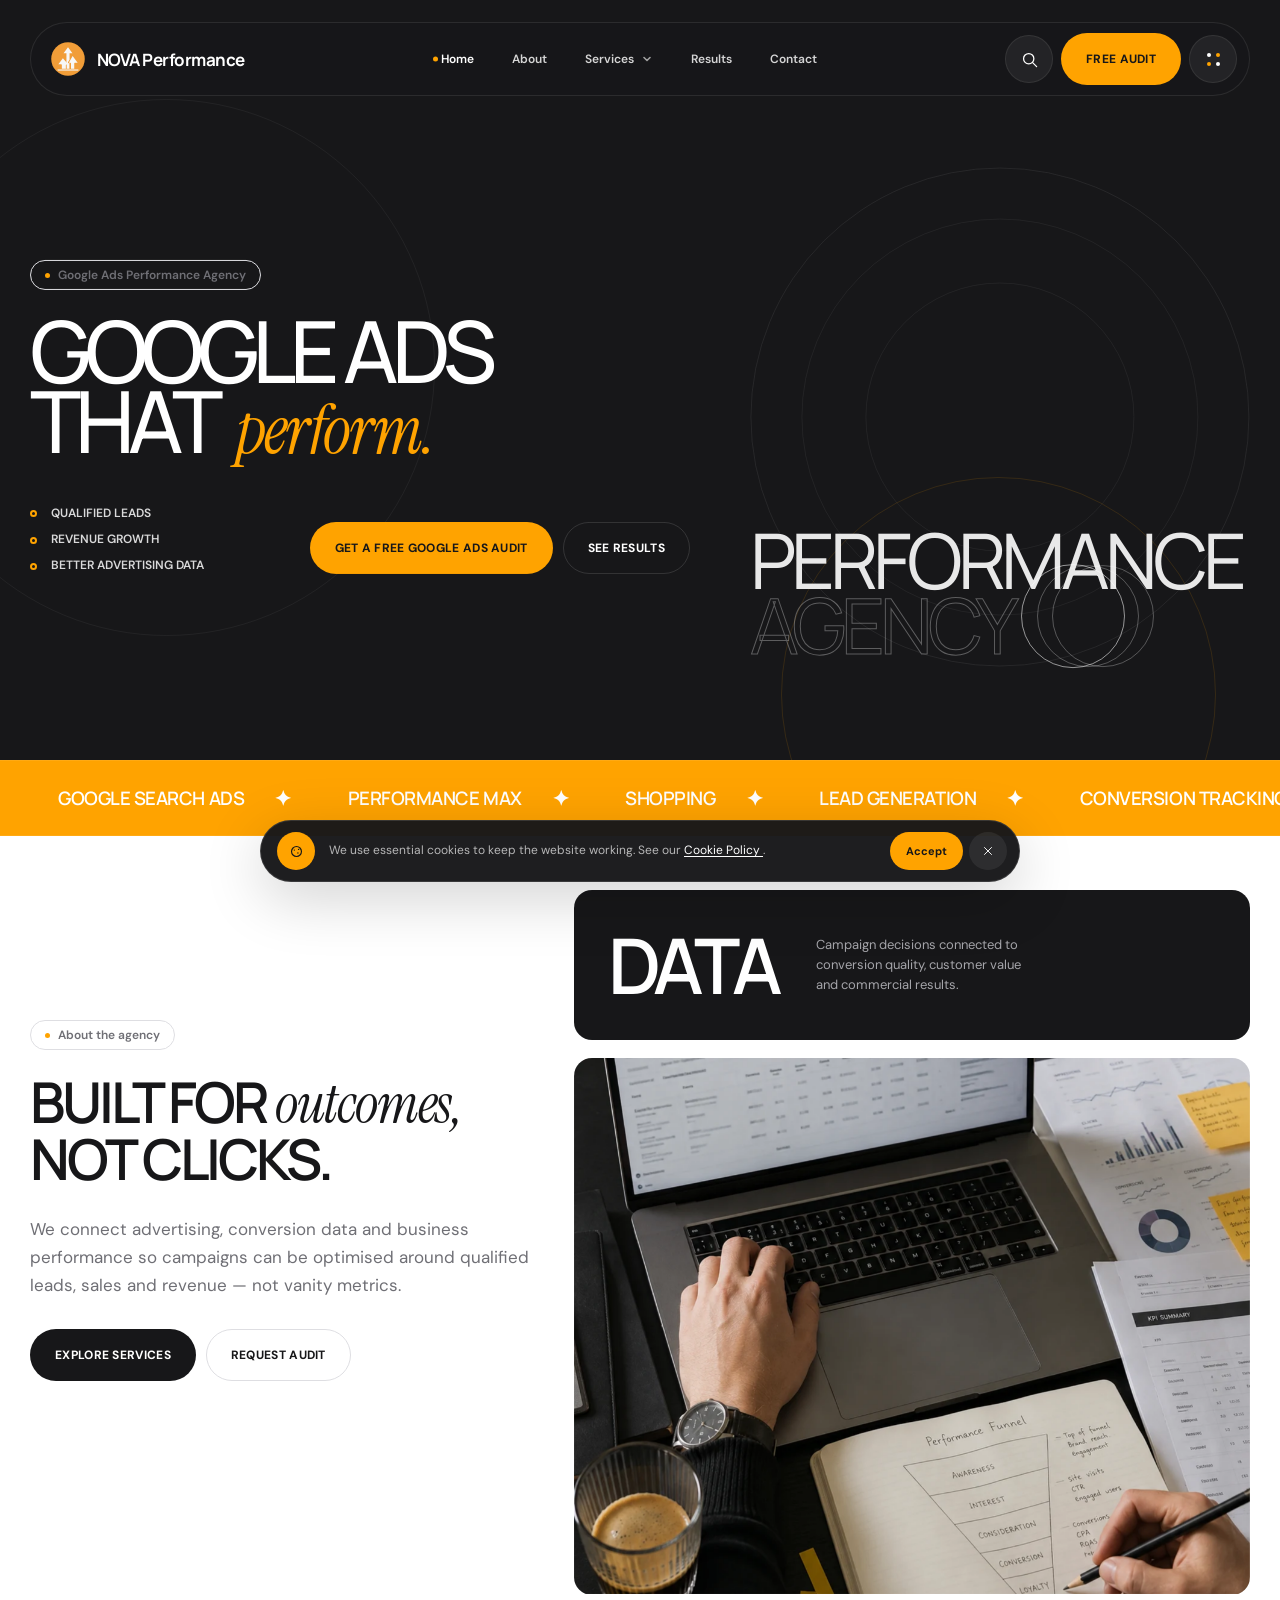
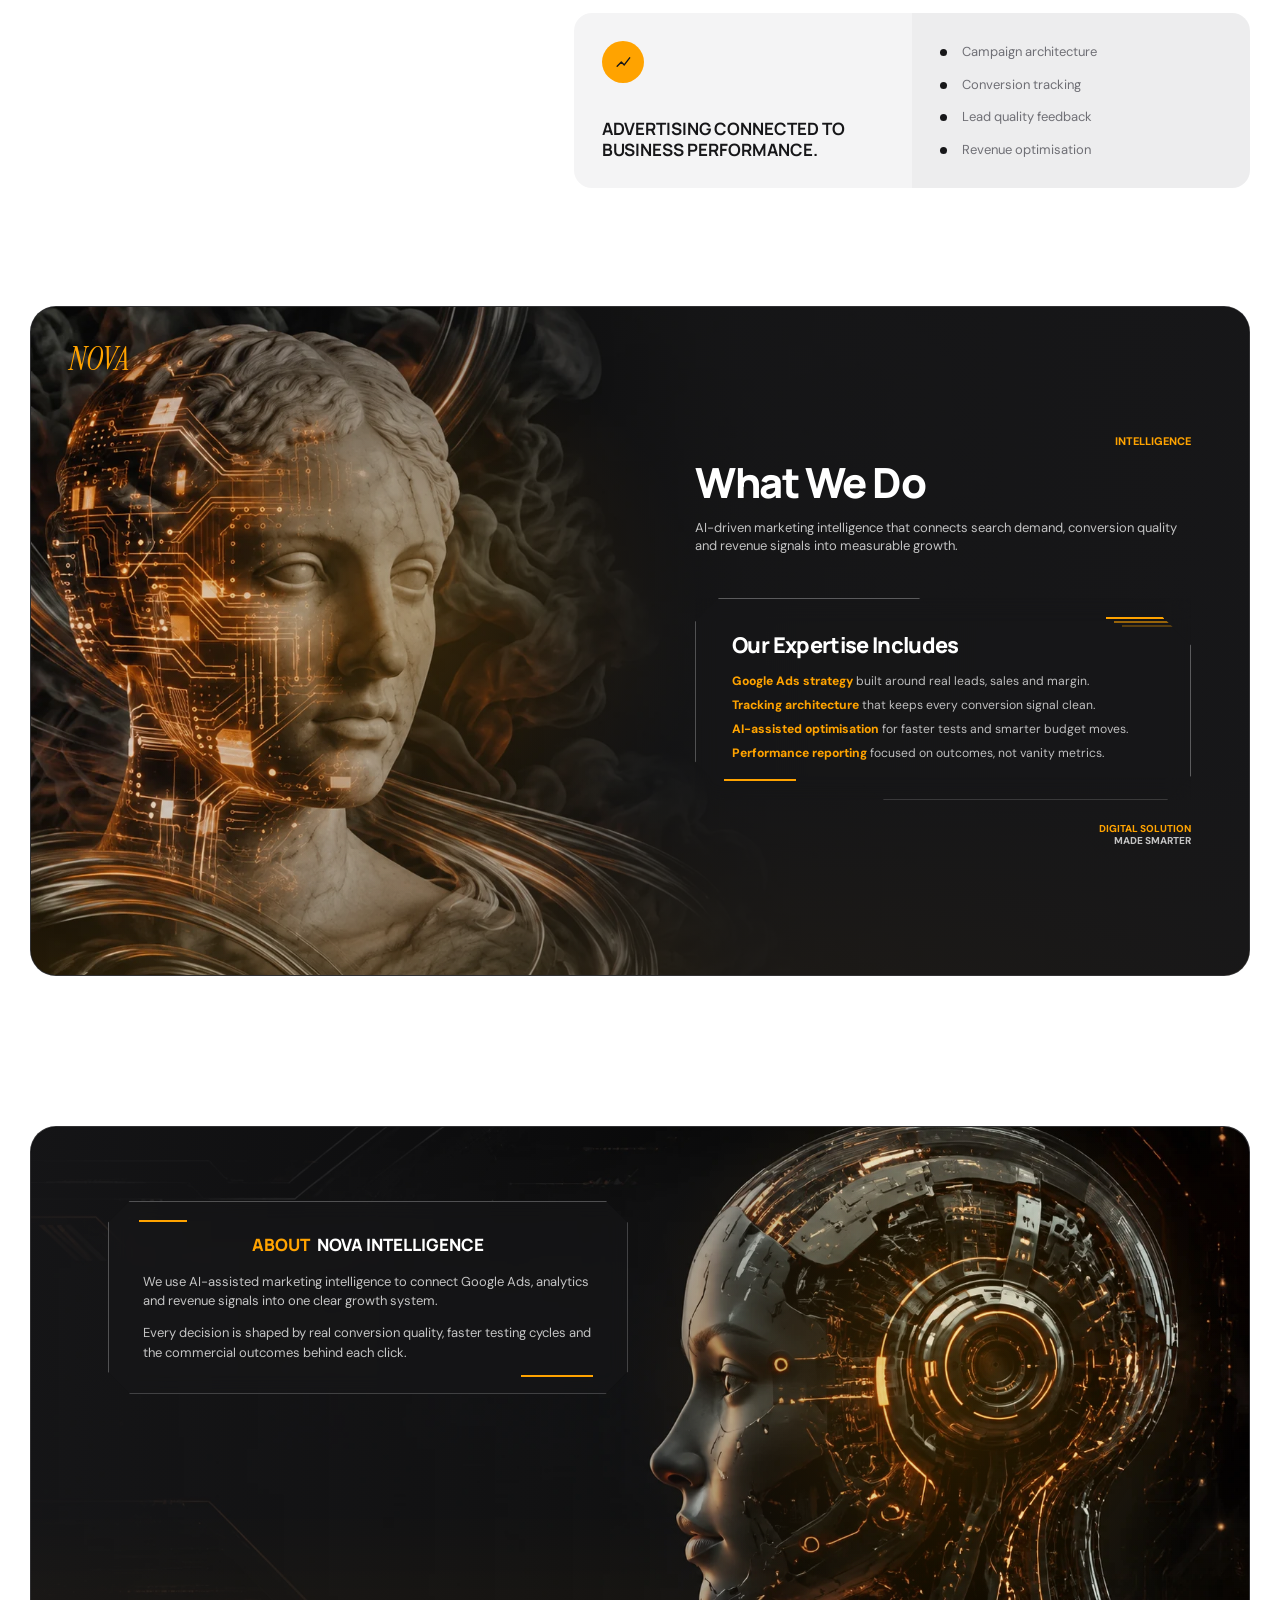
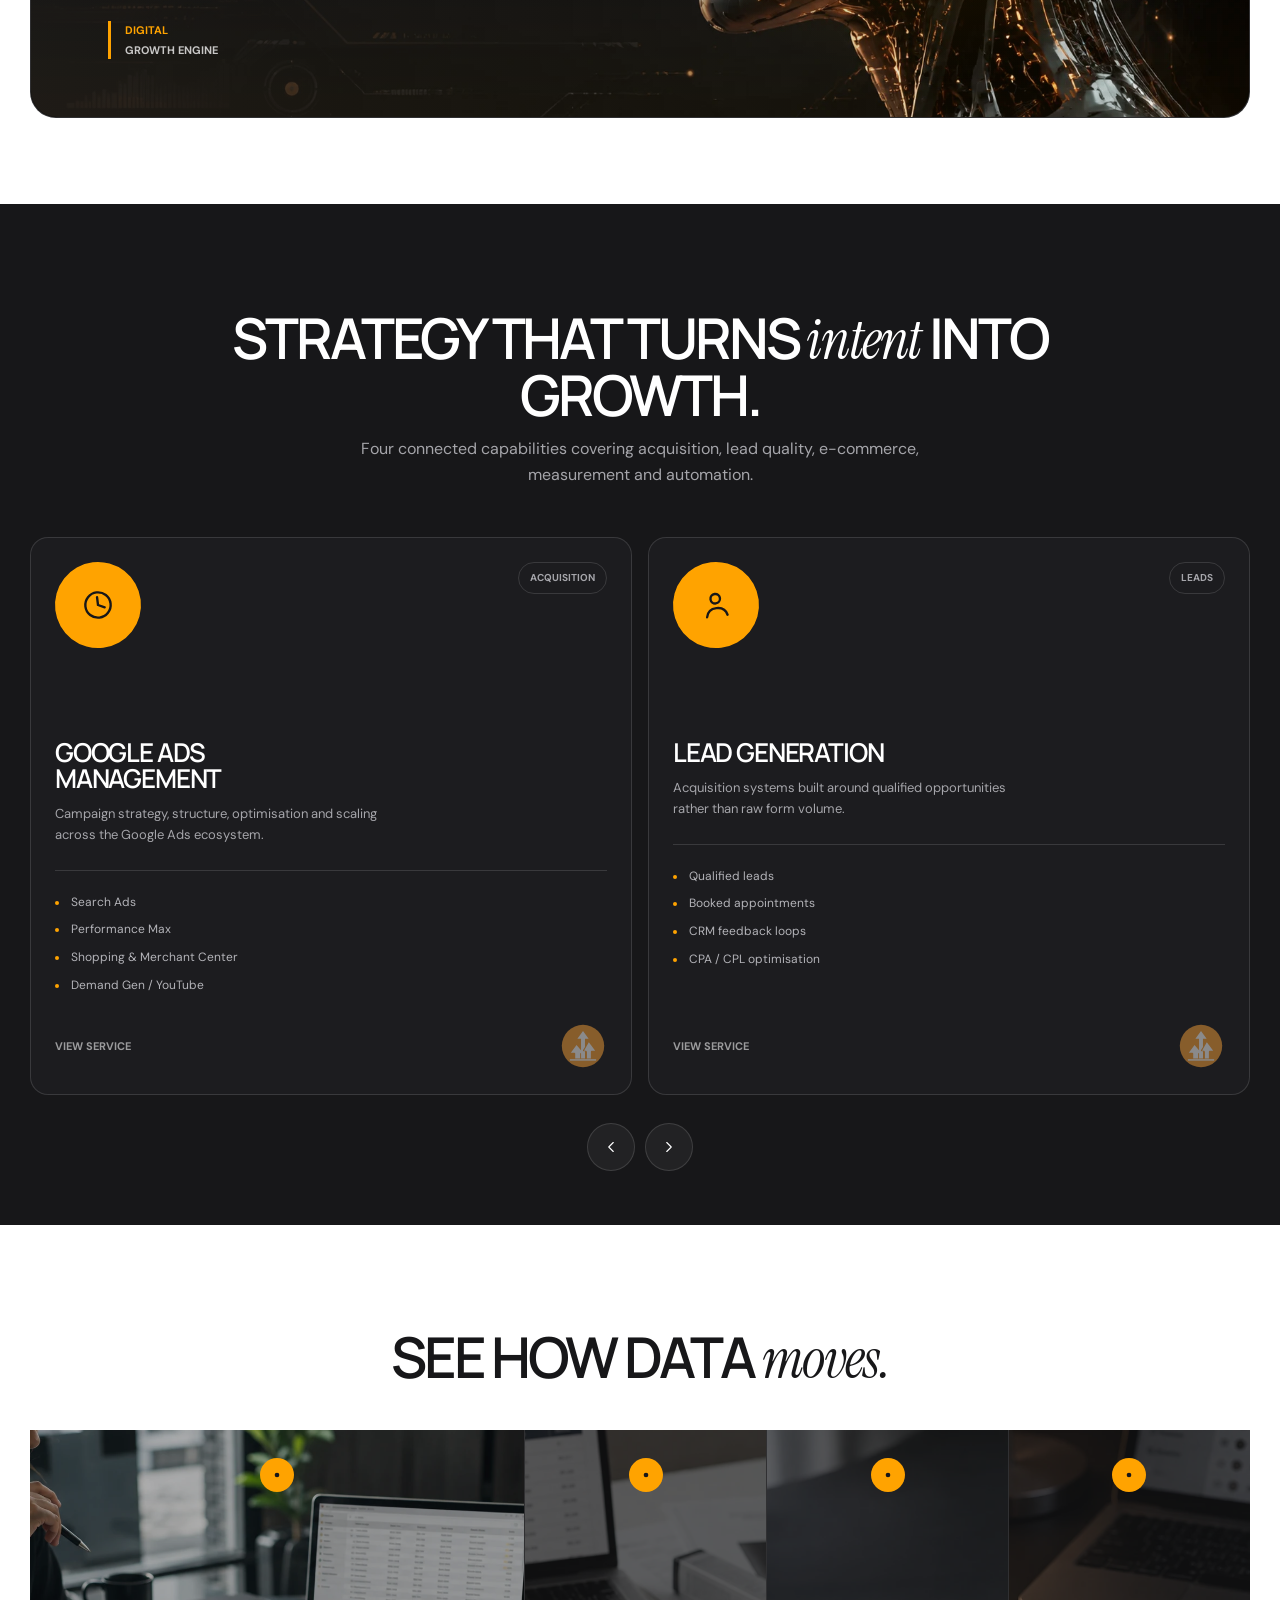
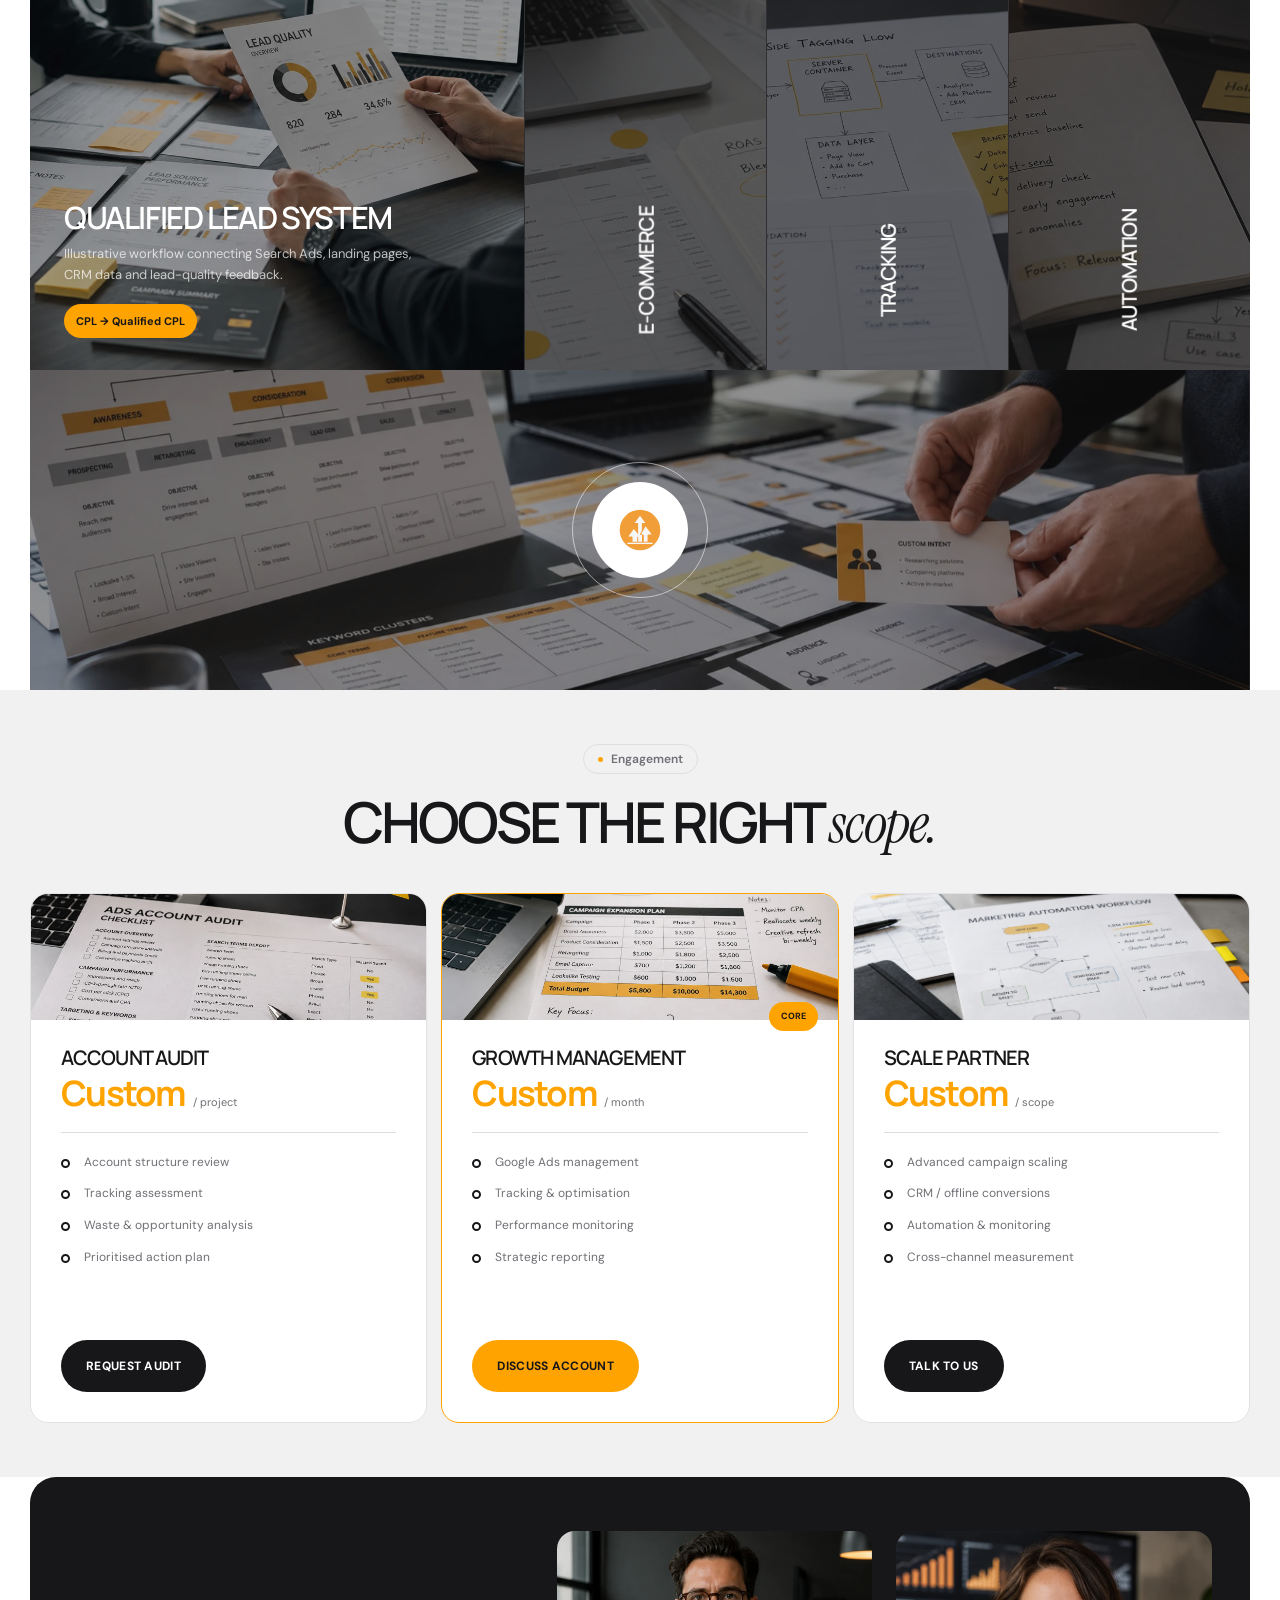
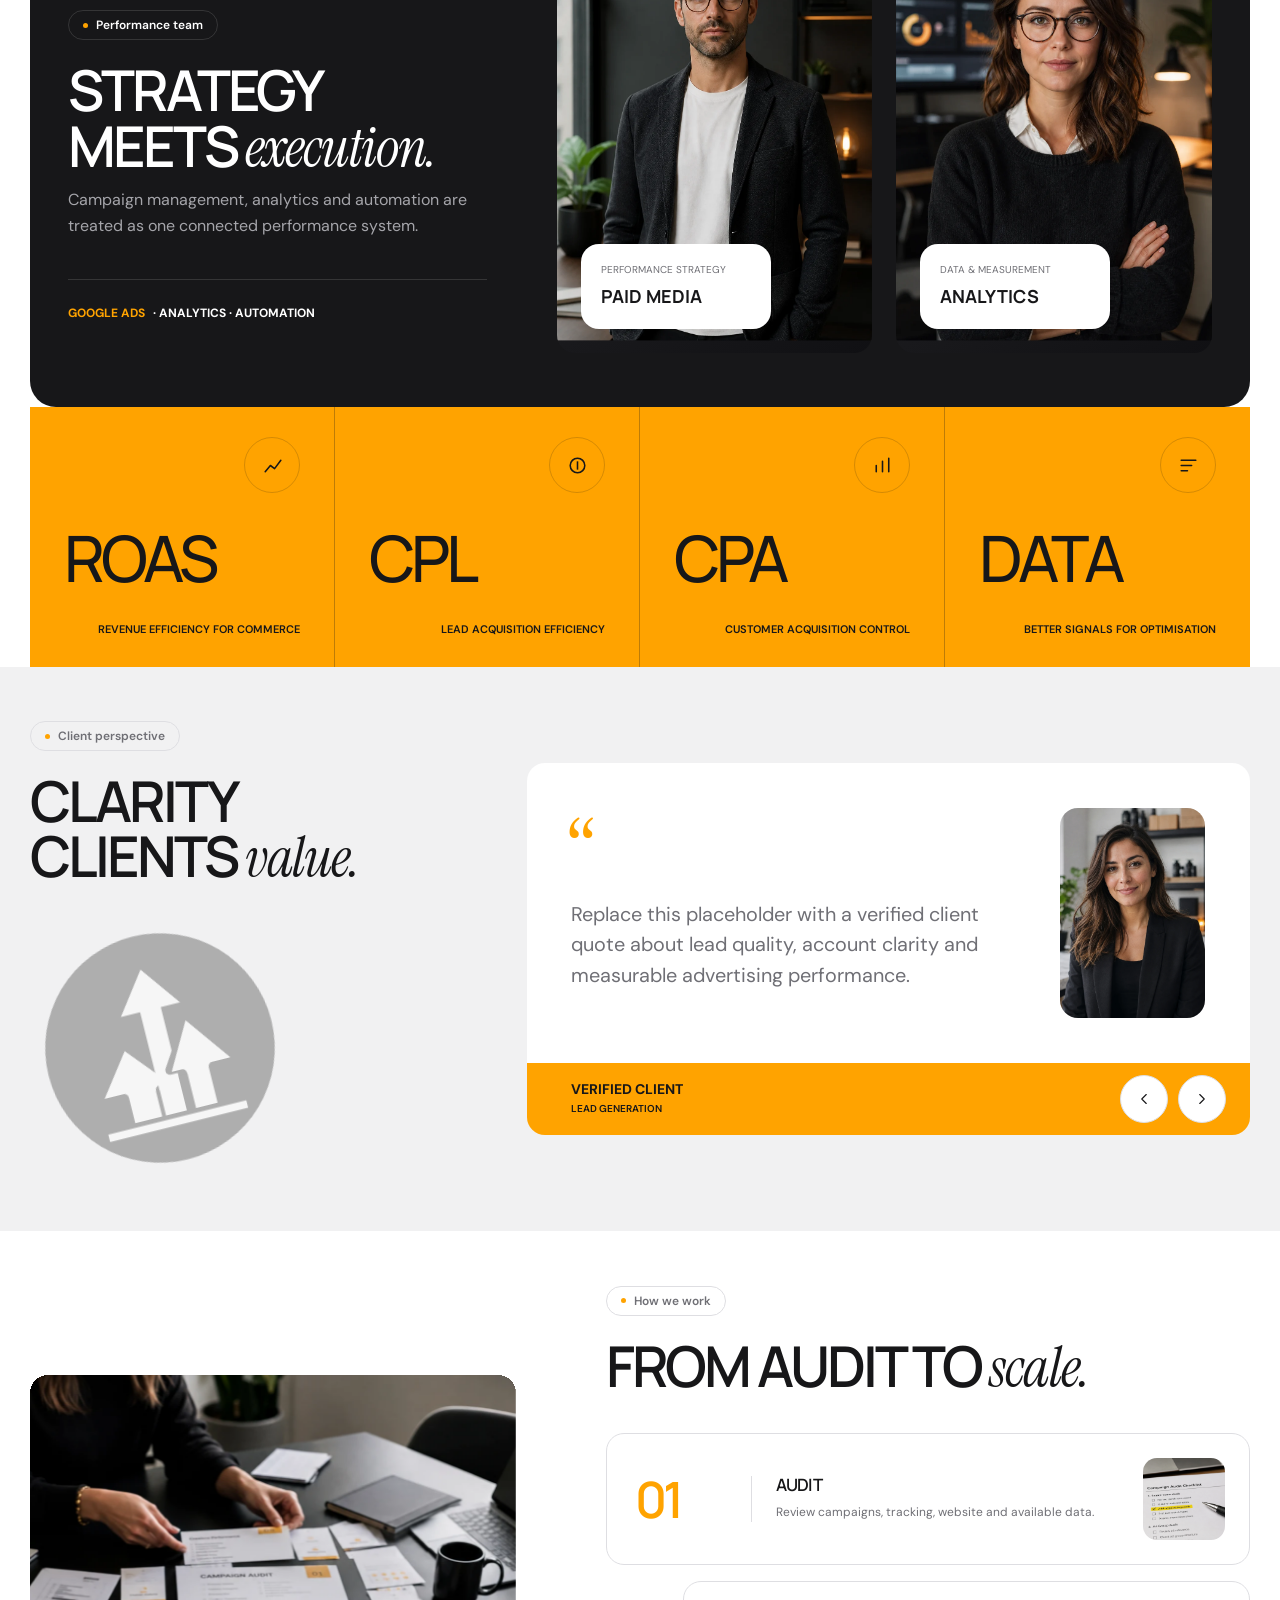
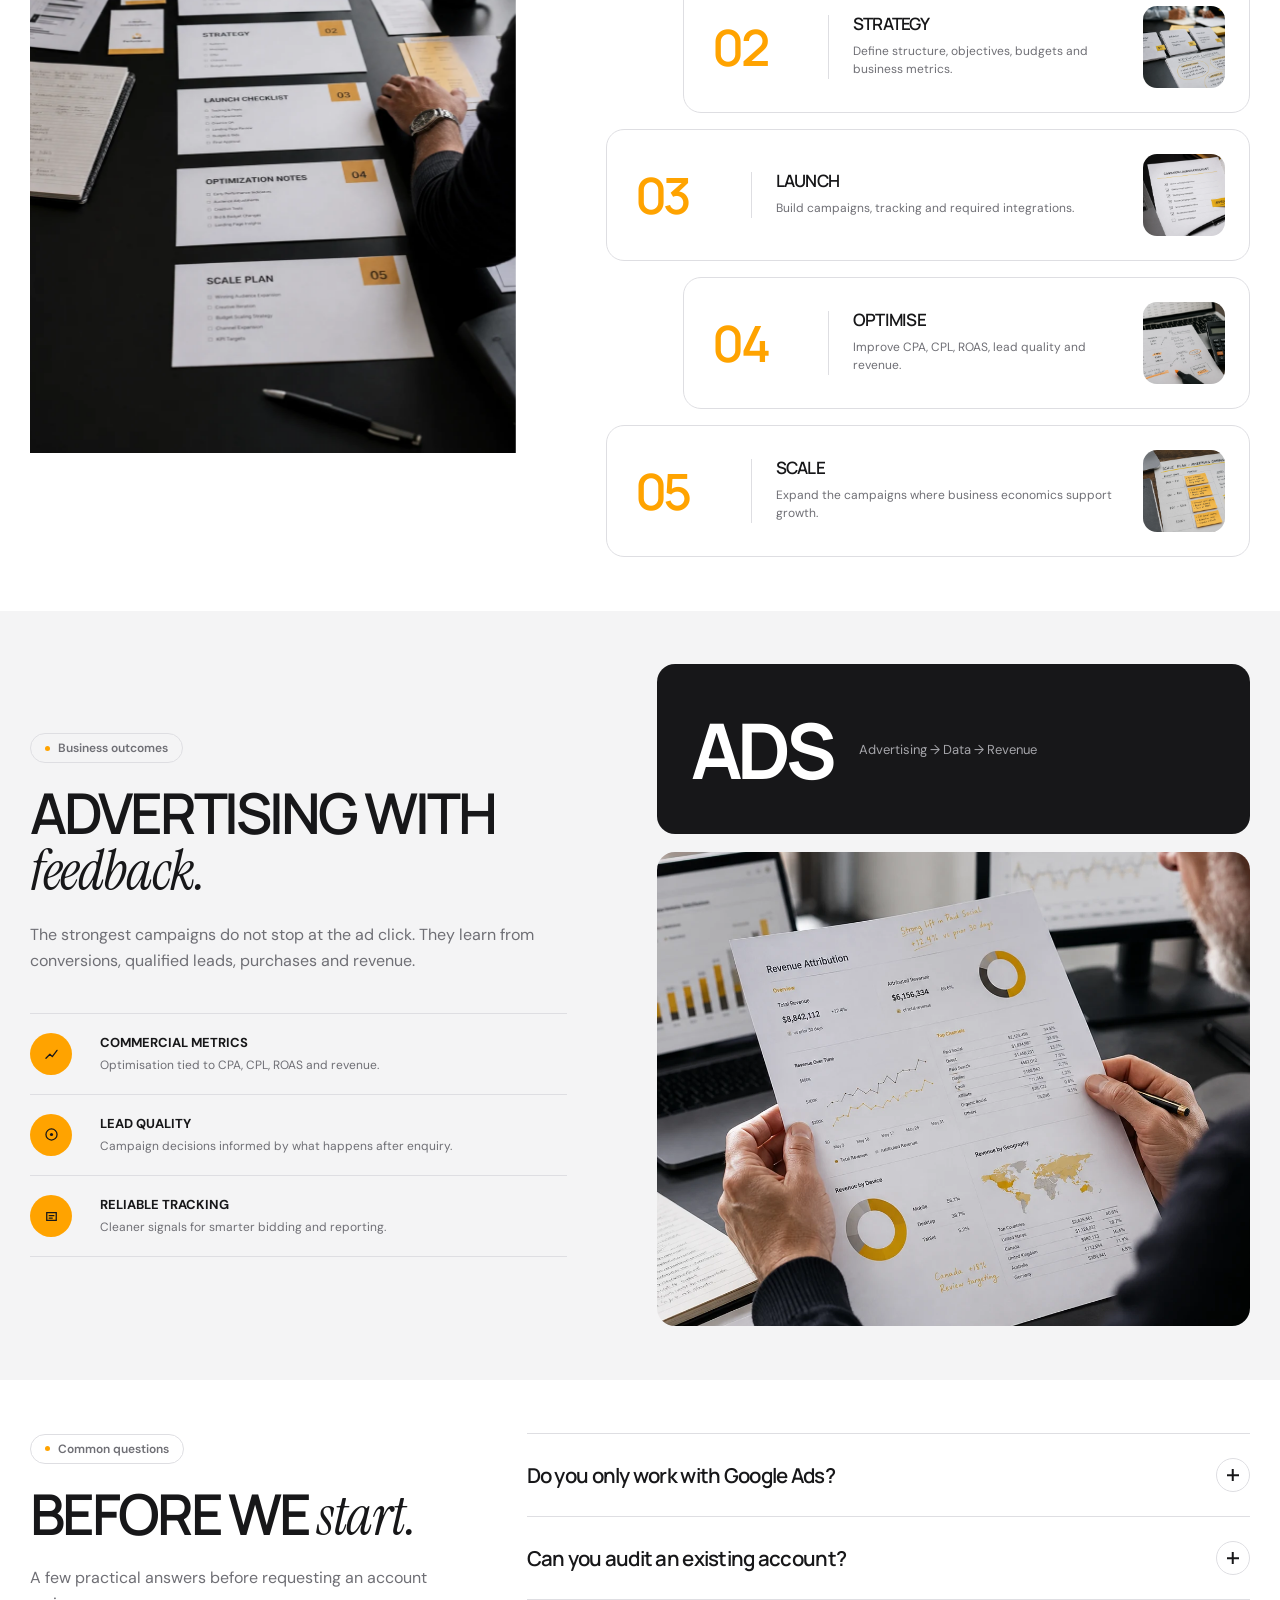
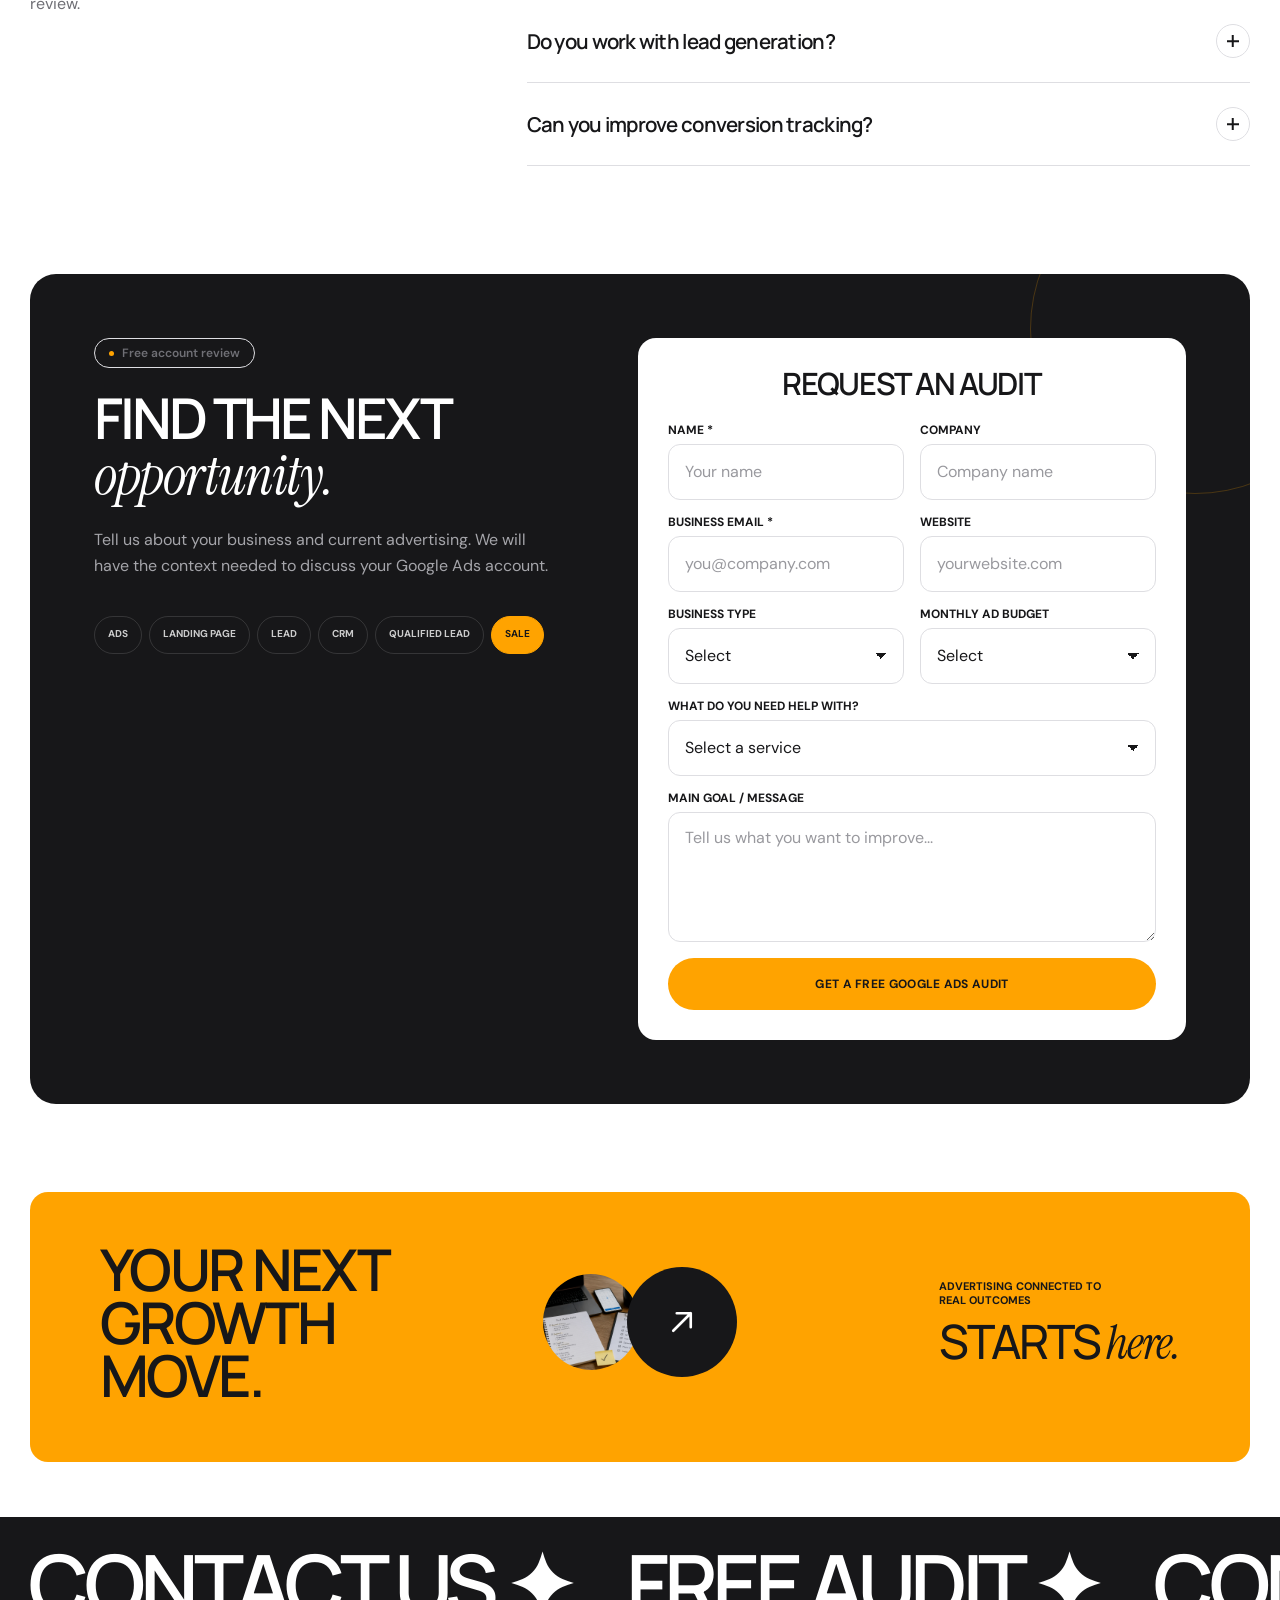
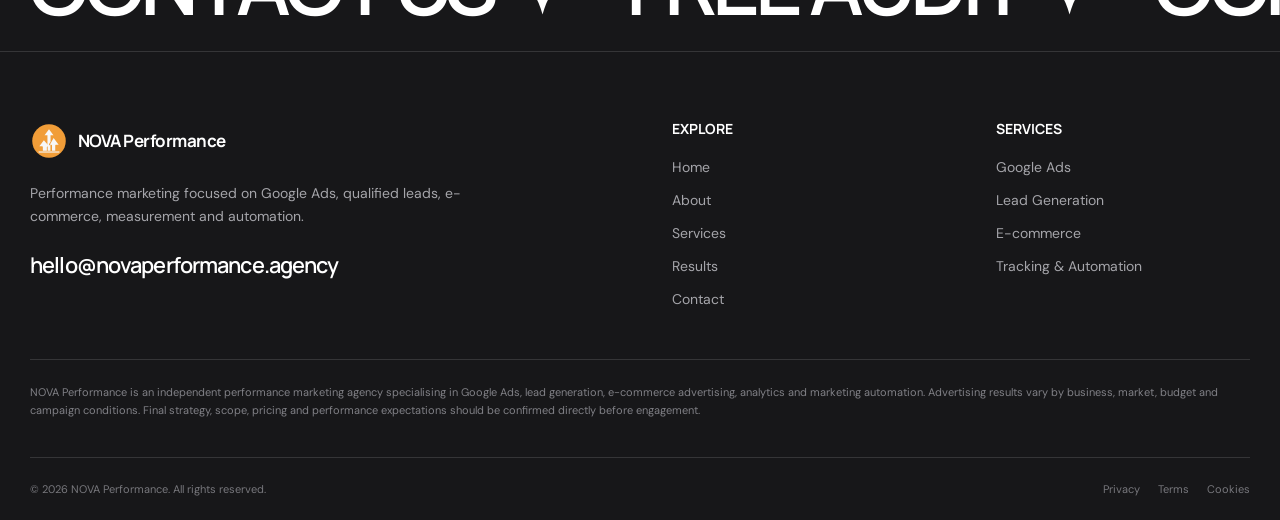
==== index.html @ 939fb92e "!" ====
<!DOCTYPE html>
<html lang="en" class="no-js">

<head>
  <meta charset="UTF-8">

  <meta
    name="viewport"
    content="width=device-width, initial-scale=1.0"
  >

  <meta
    name="description"
    content="Performance marketing agency focused on Google Ads, qualified leads, e-commerce growth, analytics and marketing automation."
  >

  <meta
    name="theme-color"
    content="#171719"
  >

  <title>
    NOVA Performance | Google Ads Performance Agency
  </title>

  <link
    rel="icon"
    type="image/png"
    href="assets/icons/favicon.png"
    data-config-favicon
  >

  <link
    rel="shortcut icon"
    href="assets/icons/favicon.ico"
  >

  <link
    rel="apple-touch-icon"
    href="assets/icons/apple-touch-icon.png"
  >

  <link
    rel="preconnect"
    href="https://fonts.googleapis.com"
  >

  <link
    rel="preconnect"
    href="https://fonts.gstatic.com"
    crossorigin
  >

  <link
    rel="stylesheet"
    href="https://fonts.googleapis.com/css2?family=DM+Sans:opsz,wght@9..40,300;9..40,400;9..40,500;9..40,600;9..40,700&family=Instrument+Serif:ital@0;1&family=Manrope:wght@400;500;600;700;800&display=swap"
  >

  <link
    rel="stylesheet"
    href="assets/vendor/swiper/swiper-bundle.min.css"
  >

  <link
    rel="stylesheet"
    href="assets/vendor/aos/aos.css"
  >

  <link
    rel="stylesheet"
    href="assets/css/global.css"
  >

  <link
    rel="stylesheet"
    href="assets/css/index.css"
  >
</head>


<body data-page-key="home">

  <a
    class="skip-link"
    href="#main-content"
  >
    Skip to content
  </a>


  <div class="site">


    <header class="site-header">

      <div class="container">

        <div class="header-shell">


          <a
            href="index.html"
            class="site-logo"
            data-company-aria="Go to {companyName} home"
          >
            <img
              src="assets/icons/logo.svg"
              data-config-logo
              alt=""
              width="38"
              height="38"
            >

            <span data-config="companyName">
              NOVA Performance
            </span>
          </a>


          <nav
            class="main-nav"
            aria-label="Main navigation"
          >
            <ul class="main-nav__list">

              <li>
                <a
                  class="main-nav__link"
                  href="index.html"
                >
                  Home
                </a>
              </li>

              <li>
                <a
                  class="main-nav__link"
                  href="#about"
                >
                  About
                </a>
              </li>

              <li class="main-nav__item main-nav__item--dropdown">
                <button
                  class="main-nav__link main-nav__link--dropdown"
                  type="button"
                  aria-expanded="false"
                  aria-haspopup="true"
                  data-services-dropdown-toggle
                >
                  <span>Services</span>
                  <span class="main-nav__chevron" aria-hidden="true">
                    <svg viewBox="0 0 12 12" focusable="false">
                      <path d="M3 4.5 6 7.5 9 4.5" />
                    </svg>
                  </span>
                </button>

                <div class="services-dropdown" data-services-dropdown>
                  <a class="services-dropdown__link" href="google-ads-management.html">
                    <span>Google Ads</span>
                  </a>
                  <a class="services-dropdown__link" href="lead-generation.html">
                    <span>Lead Generation</span>
                  </a>
                  <a class="services-dropdown__link" href="ecommerce-advertising.html">
                    <span>E-commerce Ads</span>
                  </a>
                  <a class="services-dropdown__link" href="tracking-automation.html">
                    <span>Tracking &amp; Automation</span>
                  </a>
                </div>
              </li>

              <li>
                <a
                  class="main-nav__link"
                  href="#cases"
                >
                  Results
                </a>
              </li>

              <li>
                <a
                  class="main-nav__link"
                  href="#contact"
                >
                  Contact
                </a>
              </li>

            </ul>
          </nav>


          <div class="header-actions">

            <button
              class="header-search"
              type="button"
              data-search-open
              aria-label="Open search"
            >
              <svg
                viewBox="0 0 24 24"
                fill="none"
                aria-hidden="true"
              >
                <circle
                  cx="11"
                  cy="11"
                  r="6.5"
                  stroke="currentColor"
                  stroke-width="1.6"
                />

                <path
                  d="M16 16L21 21"
                  stroke="currentColor"
                  stroke-width="1.6"
                  stroke-linecap="round"
                />
              </svg>
            </button>


            <a
              class="btn btn--accent"
              href="#contact"
            >
              <span>Free Audit</span>
            </a>


            <button
              class="menu-toggle"
              type="button"
              data-menu-open
              aria-expanded="false"
              aria-controls="menu-panel"
              aria-label="Open menu"
            >
              <span
                class="menu-toggle__dots"
                aria-hidden="true"
              >
                <span></span>
                <span></span>
                <span></span>
                <span></span>
              </span>
            </button>

          </div>

        </div>

      </div>

    </header>


    <div
      class="menu-panel"
      id="menu-panel"
      aria-hidden="true"
    >

      <div class="menu-panel__inner">


        <div class="menu-panel__content">


          <div class="menu-panel__top">

            <a
              href="index.html"
              class="site-logo"
            >
              <img
                src="assets/icons/logo.svg"
                data-config-logo
                alt=""
              >

              <span data-config="companyName">
                NOVA Performance
              </span>
            </a>


            <button
              class="menu-panel__close"
              type="button"
              data-menu-close
              aria-label="Close menu"
            >
              <svg
                viewBox="0 0 24 24"
                fill="none"
                aria-hidden="true"
              >
                <path
                  d="M5 5L19 19M19 5L5 19"
                  stroke="currentColor"
                  stroke-width="1.6"
                  stroke-linecap="round"
                />
              </svg>
            </button>

          </div>


          <nav
            class="menu-panel__nav"
            aria-label="Fullscreen navigation"
          >
            <ul class="menu-panel__list">

              <li class="menu-panel__item">
                <a
                  class="menu-panel__link"
                  href="index.html"
                >
                  Home
                </a>
              </li>

              <li class="menu-panel__item">
                <a
                  class="menu-panel__link"
                  href="#about"
                >
                  About
                </a>
              </li>

              <li class="menu-panel__item">
                <a
                  class="menu-panel__link"
                  href="google-ads-management.html"
                >
                  Google Ads
                </a>
              </li>

              <li class="menu-panel__item">
                <a
                  class="menu-panel__link"
                  href="lead-generation.html"
                >
                  Lead Generation
                </a>
              </li>

              <li class="menu-panel__item">
                <a
                  class="menu-panel__link"
                  href="ecommerce-advertising.html"
                >
                  E-commerce
                </a>
              </li>

              <li class="menu-panel__item">
                <a
                  class="menu-panel__link"
                  href="tracking-automation.html"
                >
                  Tracking
                </a>
              </li>

              <li class="menu-panel__item">
                <a
                  class="menu-panel__link"
                  href="#contact"
                >
                  Contact
                </a>
              </li>

            </ul>
          </nav>


          <div class="menu-panel__bottom">

            <span>
              Performance marketing.
              Built around business outcomes.
            </span>

            <a
              class="menu-panel__email"
              href="mailto:hello@novaperformance.agency"
              data-config-email-link
              data-email-text
            >
              hello@novaperformance.agency
            </a>

          </div>

        </div>


        <div class="menu-panel__visual">

          <img
            src="assets/images/home/menu-performance.webp"
            alt="Performance marketing data interface"
          >

          <div class="menu-panel__visual-copy">

            <strong>
              Data into
              <span class="accent-word">
                growth.
              </span>
            </strong>

            <span>
              Google Ads, analytics and automation
              connected around real revenue.
            </span>

          </div>

        </div>

      </div>

    </div>


    <div
      class="search"
      aria-hidden="true"
      role="dialog"
      aria-modal="true"
      aria-label="Site search"
    >

      <div class="search__dialog">

        <div class="search__top">

          <h2 class="search__title">
            Search
          </h2>

          <button
            class="search__close"
            type="button"
            data-search-close
            aria-label="Close search"
          >
            <svg
              viewBox="0 0 24 24"
              fill="none"
              aria-hidden="true"
            >
              <path
                d="M5 5L19 19M19 5L5 19"
                stroke="currentColor"
                stroke-width="1.6"
                stroke-linecap="round"
              />
            </svg>
          </button>

        </div>


        <div class="search__field">

          <input
            class="search__input"
            type="search"
            placeholder="Start typing..."
            autocomplete="off"
            aria-label="Search website"
          >

        </div>


        <div
          class="search__results"
          aria-live="polite"
        ></div>

      </div>

    </div>


    <main id="main-content">


      <section class="home-hero">

        <div class="container home-hero__container">


          <div class="home-hero__copy">

            <span class="mini-label home-hero__label">
              Google Ads Performance Agency
            </span>


            <h1 class="home-hero__title">

              <span class="reveal-mask">
                <span class="home-hero__title-line">
                  Google Ads
                </span>
              </span>

              <span class="reveal-mask">
                <span class="home-hero__title-line">
                  that
                  <em class="accent-word">
                    perform.
                  </em>
                </span>
              </span>

            </h1>


            <div class="home-hero__intro">

              <div class="home-hero__points">

                <span class="home-hero__point">
                  Qualified leads
                </span>

                <span class="home-hero__point">
                  Revenue growth
                </span>

                <span class="home-hero__point">
                  Better advertising data
                </span>

              </div>


              <div class="home-hero__actions">

                <a
                  class="btn btn--accent"
                  href="#contact"
                >
                  <span data-config-primary-cta>
                    Get a Free Google Ads Audit
                  </span>
                </a>

                <a
                  class="btn btn--ghost"
                  href="#cases"
                >
                  See Results
                </a>

              </div>

            </div>

          </div>


          <div
            class="home-hero__visual"
            aria-hidden="true"
          >

            <div class="home-hero__visual-backdrop">
            </div>


            <div class="home-hero__orbit">
            </div>


            <div class="home-hero__agency-word">
              Performance
              <span>Agency</span>
            </div>

          </div>

        </div>

      </section>


      <div class="home-marquee marquee marquee--accent">

        <div class="container">

          <div class="marquee__track">

            <div class="marquee__group">

              <span class="marquee__item">
                Google Search Ads
                <span class="marquee__star">✦</span>
              </span>

              <span class="marquee__item">
                Performance Max
                <span class="marquee__star">✦</span>
              </span>

              <span class="marquee__item">
                Shopping
                <span class="marquee__star">✦</span>
              </span>

              <span class="marquee__item">
                Lead Generation
                <span class="marquee__star">✦</span>
              </span>

              <span class="marquee__item">
                Conversion Tracking
                <span class="marquee__star">✦</span>
              </span>

              <span class="marquee__item">
                Automation
                <span class="marquee__star">✦</span>
              </span>

            </div>


            <div
              class="marquee__group"
              aria-hidden="true"
            >

              <span class="marquee__item">
                Google Search Ads
                <span class="marquee__star">✦</span>
              </span>

              <span class="marquee__item">
                Performance Max
                <span class="marquee__star">✦</span>
              </span>

              <span class="marquee__item">
                Shopping
                <span class="marquee__star">✦</span>
              </span>

              <span class="marquee__item">
                Lead Generation
                <span class="marquee__star">✦</span>
              </span>

              <span class="marquee__item">
                Conversion Tracking
                <span class="marquee__star">✦</span>
              </span>

              <span class="marquee__item">
                Automation
                <span class="marquee__star">✦</span>
              </span>

            </div>

          </div>

        </div>

      </div>


      <section
        class="section home-about"
        id="about"
      >

        <div class="container">

          <div class="home-about__grid">


            <div
              class="home-about__copy"
              data-aos="fade-up"
            >

              <span class="mini-label">
                About the agency
              </span>


              <h2 class="section-title home-about__title">
                Built for
                <span class="accent-word">
                  outcomes,
                </span>
                not clicks.
              </h2>


              <p class="home-about__description">
                We connect advertising, conversion data
                and business performance so campaigns
                can be optimised around qualified leads,
                sales and revenue — not vanity metrics.
              </p>


              <div class="home-about__actions">

                <a
                  href="#services"
                  class="btn btn--dark"
                >
                  Explore Services
                </a>

                <a
                  href="#contact"
                  class="btn btn--ghost"
                >
                  Request Audit
                </a>

              </div>

            </div>


            <div class="home-about__visuals">


              <div
                class="home-about__metric"
                data-aos="fade-left"
              >

                <strong class="home-about__metric-value">
                  DATA
                </strong>

                <p class="home-about__metric-copy">
                  Campaign decisions connected to
                  conversion quality, customer value
                  and commercial results.
                </p>

              </div>


              <div
                class="home-about__media"
                data-aos="fade-up"
              >
                <img
                  src="assets/images/home/about-dashboard.webp"
                  alt="Advertising performance dashboard"
                  loading="lazy"
                  data-parallax
                  data-parallax-speed="0.04"
                >
              </div>


              <div
                class="home-about__feature"
                data-aos="fade-up"
              >

                <div class="home-about__feature-main">

                  <span class="home-about__feature-icon">
                    <svg
                      viewBox="0 0 24 24"
                      fill="none"
                      aria-hidden="true"
                    >
                      <path
                        d="M5 17L10 12L13.5 15.5L20 7"
                        stroke="currentColor"
                        stroke-width="1.7"
                        stroke-linecap="round"
                        stroke-linejoin="round"
                      />
                    </svg>
                  </span>

                  <strong>
                    Advertising connected
                    to business performance.
                  </strong>

                </div>


                <ul class="home-about__feature-list">
                  <li>Campaign architecture</li>
                  <li>Conversion tracking</li>
                  <li>Lead quality feedback</li>
                  <li>Revenue optimisation</li>
                </ul>

              </div>

            </div>

          </div>

        </div>

      </section>


      <section class="section home-expertise">

        <div class="container">

          <div class="home-expertise__panel">

            <img
              class="home-expertise__image"
              src="assets/images/home/ai-expertise-statue.webp"
              alt="Classical marble statue with glowing AI circuits"
              loading="lazy"
            >

            <div class="home-expertise__brand" aria-hidden="true">
              NOVA
            </div>

            <div class="home-expertise__copy">

              <span class="home-expertise__eyebrow">
                Intelligence
              </span>

              <h2 class="home-expertise__heading">
                What We Do
              </h2>

              <p class="home-expertise__intro">
                AI-driven marketing intelligence that connects search demand,
                conversion quality and revenue signals into measurable growth.
              </p>

              <div class="home-expertise__frame">

                <h3>
                  Our Expertise Includes
                </h3>

                <ul>
                  <li>
                    <span>Google Ads strategy</span>
                    built around real leads, sales and margin.
                  </li>

                  <li>
                    <span>Tracking architecture</span>
                    that keeps every conversion signal clean.
                  </li>

                  <li>
                    <span>AI-assisted optimisation</span>
                    for faster tests and smarter budget moves.
                  </li>

                  <li>
                    <span>Performance reporting</span>
                    focused on outcomes, not vanity metrics.
                  </li>
                </ul>

              </div>

              <div class="home-expertise__caption" aria-hidden="true">
                <span>Digital solution</span>
                <strong>Made smarter</strong>
              </div>

            </div>

          </div>

        </div>

      </section>


      <section class="section home-ai">

        <div class="container">

          <div class="home-ai__panel">

            <img
              class="home-ai__image"
              src="assets/images/home/ai-performance-group.webp"
              alt="Futuristic AI profile with illuminated performance data circuits"
              loading="lazy"
            >

            <div class="home-ai__rail">

              <div class="home-ai__sticky-zone">

                <div class="home-ai__content">

                  <h2 class="home-ai__title">
                    <span>About</span>
                    NOVA intelligence
                  </h2>

                  <p class="home-ai__text">
                    We use AI-assisted marketing intelligence to connect Google Ads,
                    analytics and revenue signals into one clear growth system.
                  </p>

                  <p class="home-ai__text">
                    Every decision is shaped by real conversion quality, faster
                    testing cycles and the commercial outcomes behind each click.
                  </p>

                </div>

              </div>

              <div class="home-ai__badge" aria-hidden="true">
                <span>Digital</span>
                <strong>Growth engine</strong>
              </div>

            </div>

          </div>

        </div>

      </section>


      <section
        class="section section--dark home-services"
        id="services"
      >

        <div class="container">


          <div
            class="home-services__head"
            data-aos="fade-up"
          >

            <span class="mini-label">
              Performance capabilities
            </span>

            <h2 class="section-title">
              Strategy that turns
              <span class="accent-word">
                intent
              </span>
              into growth.
            </h2>

            <p class="home-services__intro">
              Four connected capabilities covering
              acquisition, lead quality, e-commerce,
              measurement and automation.
            </p>

          </div>


          <div class="swiper home-services__slider">

            <div class="swiper-wrapper">


              <div class="swiper-slide">

                <article class="home-services__card">

                  <div class="home-services__top">

                    <span class="home-services__icon">
                      <svg
                        viewBox="0 0 24 24"
                        fill="none"
                        aria-hidden="true"
                      >
                        <circle
                          cx="12"
                          cy="12"
                          r="8"
                          stroke="currentColor"
                          stroke-width="1.5"
                        />

                        <path
                          d="M12 7V12L16 14"
                          stroke="currentColor"
                          stroke-width="1.5"
                          stroke-linecap="round"
                        />
                      </svg>
                    </span>

                    <span class="home-services__tag">
                      Acquisition
                    </span>

                  </div>


                  <div class="home-services__content">

                    <h3 class="home-services__card-title">
                      Google Ads Management
                    </h3>

                    <p class="home-services__card-text">
                      Campaign strategy, structure,
                      optimisation and scaling across
                      the Google Ads ecosystem.
                    </p>

                    <ul class="home-services__list">
                      <li>Search Ads</li>
                      <li>Performance Max</li>
                      <li>Shopping & Merchant Center</li>
                      <li>Demand Gen / YouTube</li>
                    </ul>


                    <div class="home-services__footer">

                      <a
                        class="home-services__link"
                        href="google-ads-management.html"
                      >
                        View service
                      </a>

                      <img
                        class="home-services__card-mark"
                        src="assets/icons/brand-mark.svg"
                        data-config-brand-mark
                        alt=""
                      >

                    </div>

                  </div>

                </article>

              </div>


              <div class="swiper-slide">

                <article class="home-services__card">

                  <div class="home-services__top">

                    <span class="home-services__icon">
                      <svg
                        viewBox="0 0 24 24"
                        fill="none"
                        aria-hidden="true"
                      >
                        <circle
                          cx="12"
                          cy="8"
                          r="3"
                          stroke="currentColor"
                          stroke-width="1.5"
                        />

                        <path
                          d="M5.5 19C6.2 15.8 8.4 14 12 14C15.6 14 17.8 15.8 18.5 19"
                          stroke="currentColor"
                          stroke-width="1.5"
                          stroke-linecap="round"
                        />
                      </svg>
                    </span>

                    <span class="home-services__tag">
                      Leads
                    </span>

                  </div>


                  <div class="home-services__content">

                    <h3 class="home-services__card-title">
                      Lead Generation
                    </h3>

                    <p class="home-services__card-text">
                      Acquisition systems built around
                      qualified opportunities rather than
                      raw form volume.
                    </p>

                    <ul class="home-services__list">
                      <li>Qualified leads</li>
                      <li>Booked appointments</li>
                      <li>CRM feedback loops</li>
                      <li>CPA / CPL optimisation</li>
                    </ul>


                    <div class="home-services__footer">

                      <a
                        class="home-services__link"
                        href="lead-generation.html"
                      >
                        View service
                      </a>

                      <img
                        class="home-services__card-mark"
                        src="assets/icons/brand-mark.svg"
                        data-config-brand-mark
                        alt=""
                      >

                    </div>

                  </div>

                </article>

              </div>


              <div class="swiper-slide">

                <article class="home-services__card">

                  <div class="home-services__top">

                    <span class="home-services__icon">
                      <svg
                        viewBox="0 0 24 24"
                        fill="none"
                        aria-hidden="true"
                      >
                        <path
                          d="M4 6H6L8 16H18L20 9H7"
                          stroke="currentColor"
                          stroke-width="1.5"
                          stroke-linecap="round"
                          stroke-linejoin="round"
                        />

                        <circle
                          cx="10"
                          cy="19"
                          r="1"
                          fill="currentColor"
                        />

                        <circle
                          cx="17"
                          cy="19"
                          r="1"
                          fill="currentColor"
                        />
                      </svg>
                    </span>

                    <span class="home-services__tag">
                      Commerce
                    </span>

                  </div>


                  <div class="home-services__content">

                    <h3 class="home-services__card-title">
                      E-commerce Advertising
                    </h3>

                    <p class="home-services__card-text">
                      Search, Shopping and Performance Max
                      connected to product data,
                      purchases and revenue.
                    </p>

                    <ul class="home-services__list">
                      <li>Google Shopping</li>
                      <li>Product feed strategy</li>
                      <li>Revenue optimisation</li>
                      <li>ROAS management</li>
                    </ul>


                    <div class="home-services__footer">

                      <a
                        class="home-services__link"
                        href="ecommerce-advertising.html"
                      >
                        View service
                      </a>

                      <img
                        class="home-services__card-mark"
                        src="assets/icons/brand-mark.svg"
                        data-config-brand-mark
                        alt=""
                      >

                    </div>

                  </div>

                </article>

              </div>


              <div class="swiper-slide">

                <article class="home-services__card">

                  <div class="home-services__top">

                    <span class="home-services__icon">
                      <svg
                        viewBox="0 0 24 24"
                        fill="none"
                        aria-hidden="true"
                      >
                        <path
                          d="M5 18V13M10 18V9M15 18V11M20 18V5"
                          stroke="currentColor"
                          stroke-width="1.5"
                          stroke-linecap="round"
                        />
                      </svg>
                    </span>

                    <span class="home-services__tag">
                      Data
                    </span>

                  </div>


                  <div class="home-services__content">

                    <h3 class="home-services__card-title">
                      Tracking & Automation
                    </h3>

                    <p class="home-services__card-text">
                      Measurement infrastructure that
                      gives campaigns better signals
                      and teams better decisions.
                    </p>

                    <ul class="home-services__list">
                      <li>Conversion tracking</li>
                      <li>GA4 & Tag Manager</li>
                      <li>Offline conversions</li>
                      <li>Automated monitoring</li>
                    </ul>


                    <div class="home-services__footer">

                      <a
                        class="home-services__link"
                        href="tracking-automation.html"
                      >
                        View service
                      </a>

                      <img
                        class="home-services__card-mark"
                        src="assets/icons/brand-mark.svg"
                        data-config-brand-mark
                        alt=""
                      >

                    </div>

                  </div>

                </article>

              </div>

            </div>

          </div>


          <div class="home-services__controls swiper-controls">

            <button
              class="swiper-btn home-services__prev"
              type="button"
              aria-label="Previous service"
            >
              <svg
                viewBox="0 0 24 24"
                fill="none"
                aria-hidden="true"
              >
                <path
                  d="M15 6L9 12L15 18"
                  stroke="currentColor"
                  stroke-width="1.5"
                  stroke-linecap="round"
                  stroke-linejoin="round"
                />
              </svg>
            </button>


            <button
              class="swiper-btn home-services__next"
              type="button"
              aria-label="Next service"
            >
              <svg
                viewBox="0 0 24 24"
                fill="none"
                aria-hidden="true"
              >
                <path
                  d="M9 6L15 12L9 18"
                  stroke="currentColor"
                  stroke-width="1.5"
                  stroke-linecap="round"
                  stroke-linejoin="round"
                />
              </svg>
            </button>

          </div>

        </div>

      </section>


      <section
        class="section home-cases"
        id="cases"
      >

        <div class="container">


          <div
            class="home-cases__head"
            data-aos="fade-up"
          >
            <span class="mini-label">
              Performance scenarios
            </span>

            <h2 class="section-title">
              See how data
              <span class="accent-word">
                moves.
              </span>
            </h2>
          </div>


          <div class="home-cases__accordion">


            <article class="home-case is-active">

              <div class="home-case__media">
                <img
                  src="assets/images/cases/lead-generation.webp"
                  alt="Lead generation performance dashboard"
                  loading="lazy"
                >
              </div>

              <span class="home-case__dot">
                <svg
                  viewBox="0 0 24 24"
                  fill="none"
                  aria-hidden="true"
                >
                  <circle
                    cx="12"
                    cy="12"
                    r="4"
                    fill="currentColor"
                  />
                </svg>
              </span>

              <h3 class="home-case__title">
                Lead Generation
              </h3>

              <div class="home-case__details">

                <h3>
                  Qualified Lead System
                </h3>

                <p>
                  Illustrative workflow connecting
                  Search Ads, landing pages, CRM data
                  and lead-quality feedback.
                </p>

                <span class="home-case__metric">
                  CPL → Qualified CPL
                </span>

              </div>

            </article>


            <article class="home-case">

              <div class="home-case__media">
                <img
                  src="assets/images/cases/ecommerce-growth.webp"
                  alt="E-commerce advertising performance interface"
                  loading="lazy"
                >
              </div>

              <span class="home-case__dot">
                <svg
                  viewBox="0 0 24 24"
                  fill="none"
                  aria-hidden="true"
                >
                  <circle
                    cx="12"
                    cy="12"
                    r="4"
                    fill="currentColor"
                  />
                </svg>
              </span>

              <h3 class="home-case__title">
                E-commerce
              </h3>

              <div class="home-case__details">

                <h3>
                  Revenue Optimisation
                </h3>

                <p>
                  Illustrative Shopping and PMax
                  structure built around product
                  economics and revenue signals.
                </p>

                <span class="home-case__metric">
                  Revenue → ROAS
                </span>

              </div>

            </article>


            <article class="home-case">

              <div class="home-case__media">
                <img
                  src="assets/images/cases/tracking-data.webp"
                  alt="Conversion tracking data interface"
                  loading="lazy"
                >
              </div>

              <span class="home-case__dot">
                <svg
                  viewBox="0 0 24 24"
                  fill="none"
                  aria-hidden="true"
                >
                  <circle
                    cx="12"
                    cy="12"
                    r="4"
                    fill="currentColor"
                  />
                </svg>
              </span>

              <h3 class="home-case__title">
                Tracking
              </h3>

              <div class="home-case__details">

                <h3>
                  Better Conversion Data
                </h3>

                <p>
                  Illustrative measurement architecture
                  connecting advertising, analytics,
                  CRM and offline conversions.
                </p>

                <span class="home-case__metric">
                  Ads → CRM → Sale
                </span>

              </div>

            </article>


            <article class="home-case">

              <div class="home-case__media">
                <img
                  src="assets/images/cases/automation.webp"
                  alt="Automated advertising monitoring interface"
                  loading="lazy"
                >
              </div>

              <span class="home-case__dot">
                <svg
                  viewBox="0 0 24 24"
                  fill="none"
                  aria-hidden="true"
                >
                  <circle
                    cx="12"
                    cy="12"
                    r="4"
                    fill="currentColor"
                  />
                </svg>
              </span>

              <h3 class="home-case__title">
                Automation
              </h3>

              <div class="home-case__details">

                <h3>
                  Faster Decisions
                </h3>

                <p>
                  Automated reporting, alerts,
                  anomaly detection and performance
                  monitoring around campaign data.
                </p>

                <span class="home-case__metric">
                  Monitor → Detect → Act
                </span>

              </div>

            </article>

          </div>

        </div>

      </section>


      <section class="section home-video">

        <div class="container">

          <div
            class="home-video__media parallax-media"
            data-aos="fade-up"
          >

            <img
              src="assets/images/home/performance-interface.webp"
              alt="Performance advertising data visualisation"
              loading="lazy"
              data-parallax
              data-parallax-speed="0.06"
            >


            <a
              class="home-video__play"
              href="#contact"
              aria-label="Request a Google Ads audit"
            >
              <img
                src="assets/icons/brand-mark.svg"
                data-config-brand-mark
                alt=""
                aria-hidden="true"
              >
            </a>

          </div>

        </div>

      </section>


      <section class="section home-pricing">

        <div class="container">


          <div
            class="home-pricing__head"
            data-aos="fade-up"
          >

            <span class="mini-label">
              Engagement
            </span>

            <h2 class="section-title">
              Choose the right
              <span class="accent-word">
                scope.
              </span>
            </h2>

          </div>


          <div class="home-pricing__grid">


            <article
              class="pricing-card"
              data-aos="fade-up"
            >

              <div class="pricing-card__media">
                <img
                  src="assets/images/home/pricing-audit.webp"
                  alt="Google Ads account audit interface"
                  loading="lazy"
                >
              </div>

              <div class="pricing-card__content">

                <h3 class="pricing-card__name">
                  Account Audit
                </h3>

                <div class="pricing-card__price">
                  <strong>Custom</strong>
                  <span>/ project</span>
                </div>

                <ul class="pricing-card__features">
                  <li>Account structure review</li>
                  <li>Tracking assessment</li>
                  <li>Waste & opportunity analysis</li>
                  <li>Prioritised action plan</li>
                </ul>

                <div class="pricing-card__action">
                  <a
                    href="#contact"
                    class="btn btn--dark"
                  >
                    Request Audit
                  </a>
                </div>

              </div>

            </article>


            <article
              class="pricing-card pricing-card--featured"
              data-aos="fade-up"
              data-aos-delay="70"
            >

              <div class="pricing-card__media">
                <img
                  src="assets/images/home/pricing-growth.webp"
                  alt="Advertising campaign performance interface"
                  loading="lazy"
                >
              </div>

              <span class="pricing-card__badge">
                Core
              </span>

              <div class="pricing-card__content">

                <h3 class="pricing-card__name">
                  Growth Management
                </h3>

                <div class="pricing-card__price">
                  <strong>Custom</strong>
                  <span>/ month</span>
                </div>

                <ul class="pricing-card__features">
                  <li>Google Ads management</li>
                  <li>Tracking & optimisation</li>
                  <li>Performance monitoring</li>
                  <li>Strategic reporting</li>
                </ul>

                <div class="pricing-card__action">
                  <a
                    href="#contact"
                    class="btn btn--accent"
                  >
                    Discuss Account
                  </a>
                </div>

              </div>

            </article>


            <article
              class="pricing-card"
              data-aos="fade-up"
              data-aos-delay="140"
            >

              <div class="pricing-card__media">
                <img
                  src="assets/images/home/pricing-scale.webp"
                  alt="Marketing automation dashboard"
                  loading="lazy"
                >
              </div>

              <div class="pricing-card__content">

                <h3 class="pricing-card__name">
                  Scale Partner
                </h3>

                <div class="pricing-card__price">
                  <strong>Custom</strong>
                  <span>/ scope</span>
                </div>

                <ul class="pricing-card__features">
                  <li>Advanced campaign scaling</li>
                  <li>CRM / offline conversions</li>
                  <li>Automation & monitoring</li>
                  <li>Cross-channel measurement</li>
                </ul>

                <div class="pricing-card__action">
                  <a
                    href="#contact"
                    class="btn btn--dark"
                  >
                    Talk to Us
                  </a>
                </div>

              </div>

            </article>

          </div>

        </div>

      </section>


      <section class="section section--dark home-team">

        <div class="container">

          <div class="home-team__grid">


            <div
              class="home-team__intro"
              data-aos="fade-right"
            >

              <span class="mini-label">
                Performance team
              </span>

              <h2 class="section-title home-team__title">
                Strategy meets
                <span class="accent-word">
                  execution.
                </span>
              </h2>

              <p class="home-team__text">
                Campaign management, analytics
                and automation are treated as
                one connected performance system.
              </p>


              <div class="home-team__trust">
                <strong>Google Ads</strong>
                <span>
                  · Analytics · Automation
                </span>
              </div>

            </div>


            <div class="home-team__members">


              <article
                class="team-card"
                data-aos="fade-up"
              >

                <img
                  src="assets/images/team/performance-strategist.webp"
                  alt="Performance strategist"
                  loading="lazy"
                >

                <div class="team-card__info">
                  <span class="team-card__role">
                    Performance Strategy
                  </span>

                  <strong class="team-card__name">
                    Paid Media
                  </strong>
                </div>

              </article>


              <article
                class="team-card"
                data-aos="fade-up"
                data-aos-delay="80"
              >

                <img
                  src="assets/images/team/analytics-specialist.webp"
                  alt="Analytics specialist"
                  loading="lazy"
                >

                <div class="team-card__info">
                  <span class="team-card__role">
                    Data & Measurement
                  </span>

                  <strong class="team-card__name">
                    Analytics
                  </strong>
                </div>

              </article>

            </div>

          </div>

        </div>

      </section>


      <section class="section home-results">

        <div class="container">

          <div class="home-results__grid">


            <article class="home-result">

              <span class="home-result__icon">
                <svg
                  viewBox="0 0 24 24"
                  fill="none"
                  aria-hidden="true"
                >
                  <path
                    d="M5 18L10 12L14 15L20 7"
                    stroke="currentColor"
                    stroke-width="1.5"
                    stroke-linecap="round"
                    stroke-linejoin="round"
                  />
                </svg>
              </span>

              <strong class="home-result__value">
                ROAS
              </strong>

              <span class="home-result__label">
                Revenue efficiency
                for commerce
              </span>

            </article>


            <article class="home-result">

              <span class="home-result__icon">
                <svg
                  viewBox="0 0 24 24"
                  fill="none"
                  aria-hidden="true"
                >
                  <circle
                    cx="12"
                    cy="12"
                    r="7"
                    stroke="currentColor"
                    stroke-width="1.5"
                  />

                  <path
                    d="M12 8V16"
                    stroke="currentColor"
                    stroke-width="1.5"
                  />
                </svg>
              </span>

              <strong class="home-result__value">
                CPL
              </strong>

              <span class="home-result__label">
                Lead acquisition
                efficiency
              </span>

            </article>


            <article class="home-result">

              <span class="home-result__icon">
                <svg
                  viewBox="0 0 24 24"
                  fill="none"
                  aria-hidden="true"
                >
                  <path
                    d="M6 18V12M12 18V8M18 18V5"
                    stroke="currentColor"
                    stroke-width="1.5"
                    stroke-linecap="round"
                  />
                </svg>
              </span>

              <strong class="home-result__value">
                CPA
              </strong>

              <span class="home-result__label">
                Customer acquisition
                control
              </span>

            </article>


            <article class="home-result">

              <span class="home-result__icon">
                <svg
                  viewBox="0 0 24 24"
                  fill="none"
                  aria-hidden="true"
                >
                  <path
                    d="M5 7H19M5 12H15M5 17H11"
                    stroke="currentColor"
                    stroke-width="1.5"
                    stroke-linecap="round"
                  />
                </svg>
              </span>

              <strong class="home-result__value">
                DATA
              </strong>

              <span class="home-result__label">
                Better signals
                for optimisation
              </span>

            </article>

          </div>

        </div>

      </section>


      <section class="section home-testimonials">

        <div class="container">

          <div class="home-testimonials__grid">


            <div
              class="home-testimonials__intro"
              data-aos="fade-right"
            >

              <span class="mini-label">
                Client perspective
              </span>

              <h2 class="section-title home-testimonials__title">
                Clarity clients
                <span class="accent-word">
                  value.
                </span>
              </h2>


              <img
                class="home-testimonials__mark"
                src="assets/icons/brand-mark.svg"
                data-config-brand-mark
                alt=""
                aria-hidden="true"
              >

            </div>


            <div>

              <div class="swiper home-testimonials__slider">

                <div class="swiper-wrapper">


                  <div class="swiper-slide">

                    <article class="testimonial-card">

                      <div class="testimonial-card__body">

                        <div>

                          <div
                            class="testimonial-card__quote-mark"
                            aria-hidden="true"
                          >
                            “
                          </div>

                          <p class="testimonial-card__quote">
                            Replace this placeholder with
                            a verified client quote about
                            lead quality, account clarity
                            and measurable advertising
                            performance.
                          </p>

                        </div>

                        <div class="testimonial-card__portrait">
                          <img
                            src="assets/images/testimonials/client-01.webp"
                            alt=""
                            loading="lazy"
                          >
                        </div>

                      </div>


                      <div class="testimonial-card__footer">

                        <div class="testimonial-card__author">
                          <strong>Verified Client</strong>
                          <span>Lead Generation</span>
                        </div>

                        <div class="swiper-controls">

                          <button
                            class="swiper-btn home-testimonials__prev"
                            type="button"
                            aria-label="Previous testimonial"
                          >
                            <svg
                              viewBox="0 0 24 24"
                              fill="none"
                            >
                              <path
                                d="M15 6L9 12L15 18"
                                stroke="currentColor"
                                stroke-width="1.5"
                                stroke-linecap="round"
                                stroke-linejoin="round"
                              />
                            </svg>
                          </button>

                          <button
                            class="swiper-btn home-testimonials__next"
                            type="button"
                            aria-label="Next testimonial"
                          >
                            <svg
                              viewBox="0 0 24 24"
                              fill="none"
                            >
                              <path
                                d="M9 6L15 12L9 18"
                                stroke="currentColor"
                                stroke-width="1.5"
                                stroke-linecap="round"
                                stroke-linejoin="round"
                              />
                            </svg>
                          </button>

                        </div>

                      </div>

                    </article>

                  </div>


                  <div class="swiper-slide">

                    <article class="testimonial-card">

                      <div class="testimonial-card__body">

                        <div>

                          <div
                            class="testimonial-card__quote-mark"
                            aria-hidden="true"
                          >
                            “
                          </div>

                          <p class="testimonial-card__quote">
                            Replace this placeholder with
                            a verified e-commerce client
                            quote about reporting, Shopping
                            performance and revenue-focused
                            optimisation.
                          </p>

                        </div>

                        <div class="testimonial-card__portrait">
                          <img
                            src="assets/images/testimonials/client-02.webp"
                            alt=""
                            loading="lazy"
                          >
                        </div>

                      </div>


                      <div class="testimonial-card__footer">

                        <div class="testimonial-card__author">
                          <strong>Verified Client</strong>
                          <span>E-commerce</span>
                        </div>

                      </div>

                    </article>

                  </div>


                  <div class="swiper-slide">

                    <article class="testimonial-card">

                      <div class="testimonial-card__body">

                        <div>

                          <div
                            class="testimonial-card__quote-mark"
                            aria-hidden="true"
                          >
                            “
                          </div>

                          <p class="testimonial-card__quote">
                            Replace this placeholder with
                            a verified client quote about
                            cleaner conversion data,
                            automation and faster
                            marketing decisions.
                          </p>

                        </div>

                        <div class="testimonial-card__portrait">
                          <img
                            src="assets/images/testimonials/client-03.webp"
                            alt=""
                            loading="lazy"
                          >
                        </div>

                      </div>


                      <div class="testimonial-card__footer">

                        <div class="testimonial-card__author">
                          <strong>Verified Client</strong>
                          <span>Analytics</span>
                        </div>

                      </div>

                    </article>

                  </div>

                </div>

              </div>

            </div>

          </div>

        </div>

      </section>


      <section class="section home-process">

        <div class="container">

          <div class="home-process__grid">


            <div
              class="home-process__visual"
              data-aos="fade-right"
            >

              <img
                src="assets/images/home/process-performance.webp"
                alt="Performance strategy and campaign data"
                loading="lazy"
                data-parallax
                data-parallax-speed="0.035"
              >

            </div>


            <div
              class="home-process__content"
              data-aos="fade-left"
            >

              <span class="mini-label">
                How we work
              </span>

              <h2 class="section-title home-process__title">
                From audit
                to
                <span class="accent-word">
                  scale.
                </span>
              </h2>


              <div class="home-process__list">


                <article class="home-process__item">

                  <span class="home-process__number">
                    01
                  </span>

                  <div class="home-process__body">
                    <h3>Audit</h3>
                    <p>
                      Review campaigns, tracking,
                      website and available data.
                    </p>
                  </div>

                  <div class="home-process__thumb">
                    <img
                      src="assets/images/home/process-audit.webp"
                      alt=""
                      loading="lazy"
                    >
                  </div>

                </article>


                <article class="home-process__item">

                  <span class="home-process__number">
                    02
                  </span>

                  <div class="home-process__body">
                    <h3>Strategy</h3>
                    <p>
                      Define structure, objectives,
                      budgets and business metrics.
                    </p>
                  </div>

                  <div class="home-process__thumb">
                    <img
                      src="assets/images/home/process-strategy.webp"
                      alt=""
                      loading="lazy"
                    >
                  </div>

                </article>


                <article class="home-process__item">

                  <span class="home-process__number">
                    03
                  </span>

                  <div class="home-process__body">
                    <h3>Launch</h3>
                    <p>
                      Build campaigns, tracking
                      and required integrations.
                    </p>
                  </div>

                  <div class="home-process__thumb">
                    <img
                      src="assets/images/home/process-launch.webp"
                      alt=""
                      loading="lazy"
                    >
                  </div>

                </article>


                <article class="home-process__item">

                  <span class="home-process__number">
                    04
                  </span>

                  <div class="home-process__body">
                    <h3>Optimise</h3>
                    <p>
                      Improve CPA, CPL, ROAS,
                      lead quality and revenue.
                    </p>
                  </div>

                  <div class="home-process__thumb">
                    <img
                      src="assets/images/home/process-optimize.webp"
                      alt=""
                      loading="lazy"
                    >
                  </div>

                </article>


                <article class="home-process__item">

                  <span class="home-process__number">
                    05
                  </span>

                  <div class="home-process__body">
                    <h3>Scale</h3>
                    <p>
                      Expand the campaigns where
                      business economics support growth.
                    </p>
                  </div>

                  <div class="home-process__thumb">
                    <img
                      src="assets/images/home/process-scale.webp"
                      alt=""
                      loading="lazy"
                    >
                  </div>

                </article>

              </div>

            </div>

          </div>

        </div>

      </section>


      <section class="section section--light home-why">

        <div class="container">

          <div class="home-why__grid">


            <div
              class="home-why__content"
              data-aos="fade-right"
            >

              <span class="mini-label">
                Business outcomes
              </span>

              <h2 class="section-title home-why__title">
                Advertising with
                <span class="accent-word">
                  feedback.
                </span>
              </h2>

              <p class="home-why__text">
                The strongest campaigns do not stop
                at the ad click. They learn from
                conversions, qualified leads,
                purchases and revenue.
              </p>


              <div class="home-why__items">


                <div class="home-why__item">

                  <span class="home-why__item-icon">
                    <svg
                      viewBox="0 0 24 24"
                      fill="none"
                    >
                      <path
                        d="M5 18L10 13L13 16L19 8"
                        stroke="currentColor"
                        stroke-width="1.6"
                        stroke-linecap="round"
                        stroke-linejoin="round"
                      />
                    </svg>
                  </span>

                  <div>
                    <strong>Commercial metrics</strong>
                    <p>
                      Optimisation tied to CPA,
                      CPL, ROAS and revenue.
                    </p>
                  </div>

                </div>


                <div class="home-why__item">

                  <span class="home-why__item-icon">
                    <svg
                      viewBox="0 0 24 24"
                      fill="none"
                    >
                      <circle
                        cx="12"
                        cy="12"
                        r="7"
                        stroke="currentColor"
                        stroke-width="1.6"
                      />

                      <circle
                        cx="12"
                        cy="12"
                        r="2"
                        fill="currentColor"
                      />
                    </svg>
                  </span>

                  <div>
                    <strong>Lead quality</strong>
                    <p>
                      Campaign decisions informed
                      by what happens after enquiry.
                    </p>
                  </div>

                </div>


                <div class="home-why__item">

                  <span class="home-why__item-icon">
                    <svg
                      viewBox="0 0 24 24"
                      fill="none"
                    >
                      <path
                        d="M6 7H18V17H6V7Z"
                        stroke="currentColor"
                        stroke-width="1.6"
                      />

                      <path
                        d="M9 11H15M9 14H13"
                        stroke="currentColor"
                        stroke-width="1.6"
                        stroke-linecap="round"
                      />
                    </svg>
                  </span>

                  <div>
                    <strong>Reliable tracking</strong>
                    <p>
                      Cleaner signals for smarter
                      bidding and reporting.
                    </p>
                  </div>

                </div>

              </div>

            </div>


            <div class="home-why__visual">

              <div
                class="home-why__metric"
                data-aos="fade-up"
              >
                <strong>
                  ADS
                </strong>

                <span>
                  Advertising → Data → Revenue
                </span>
              </div>


              <div
                class="home-why__image"
                data-aos="fade-up"
              >
                <img
                  src="assets/images/home/data-revenue.webp"
                  alt="Advertising revenue analytics dashboard"
                  loading="lazy"
                >
              </div>

            </div>

          </div>

        </div>

      </section>


      <section class="section home-faq">

        <div class="container">

          <div class="home-faq__grid">


            <div class="home-faq__intro">

              <span class="mini-label">
                Common questions
              </span>

              <h2 class="section-title home-faq__title">
                Before we
                <span class="accent-word">
                  start.
                </span>
              </h2>

              <p class="home-faq__text">
                A few practical answers before
                requesting an account review.
              </p>

            </div>


            <div class="home-faq__accordion">

              <div
                class="accordion"
                data-accordion-single
              >


                <div class="accordion__item">

                  <button
                    class="accordion__button"
                    type="button"
                  >
                    <span class="accordion__title">
                      Do you only work with Google Ads?
                    </span>

                    <span
                      class="accordion__icon"
                      aria-hidden="true"
                    ></span>
                  </button>

                  <div class="accordion__content">
                    <div class="accordion__content-inner">
                      <p>
                        Google Ads is the core acquisition
                        channel, supported by analytics,
                        CRM data, conversion tracking and
                        marketing automation.
                      </p>
                    </div>
                  </div>

                </div>


                <div class="accordion__item">

                  <button
                    class="accordion__button"
                    type="button"
                  >
                    <span class="accordion__title">
                      Can you audit an existing account?
                    </span>

                    <span
                      class="accordion__icon"
                      aria-hidden="true"
                    ></span>
                  </button>

                  <div class="accordion__content">
                    <div class="accordion__content-inner">
                      <p>
                        Yes. The audit can cover account
                        structure, tracking, campaign
                        efficiency, data quality and
                        opportunities for improvement.
                      </p>
                    </div>
                  </div>

                </div>


                <div class="accordion__item">

                  <button
                    class="accordion__button"
                    type="button"
                  >
                    <span class="accordion__title">
                      Do you work with lead generation?
                    </span>

                    <span
                      class="accordion__icon"
                      aria-hidden="true"
                    ></span>
                  </button>

                  <div class="accordion__content">
                    <div class="accordion__content-inner">
                      <p>
                        Yes. Lead-generation campaigns
                        can be optimised around qualified
                        opportunities and CRM outcomes,
                        rather than form volume alone.
                      </p>
                    </div>
                  </div>

                </div>


                <div class="accordion__item">

                  <button
                    class="accordion__button"
                    type="button"
                  >
                    <span class="accordion__title">
                      Can you improve conversion tracking?
                    </span>

                    <span
                      class="accordion__icon"
                      aria-hidden="true"
                    ></span>
                  </button>

                  <div class="accordion__content">
                    <div class="accordion__content-inner">
                      <p>
                        Tracking projects can include
                        analytics, Tag Manager,
                        offline conversions, CRM
                        feedback and revenue measurement.
                      </p>
                    </div>
                  </div>

                </div>

              </div>

            </div>

          </div>

        </div>

      </section>


      <section
        class="section home-contact"
        id="contact"
      >

        <div class="container">

          <div class="home-contact__shell">


            <div class="home-contact__content">

              <span class="mini-label">
                Free account review
              </span>

              <h2 class="section-title home-contact__title">
                Find the next
                <span class="accent-word">
                  opportunity.
                </span>
              </h2>

              <p class="home-contact__text">
                Tell us about your business and current
                advertising. We will have the context
                needed to discuss your Google Ads account.
              </p>


              <div class="home-contact__flow">

                <span class="home-contact__flow-item">
                  Ads
                </span>

                <span class="home-contact__flow-item">
                  Landing Page
                </span>

                <span class="home-contact__flow-item">
                  Lead
                </span>

                <span class="home-contact__flow-item">
                  CRM
                </span>

                <span class="home-contact__flow-item">
                  Qualified Lead
                </span>

                <span class="home-contact__flow-item is-accent">
                  Sale
                </span>

              </div>

            </div>


            <form
              class="home-contact__form"
              action="contact.php"
              method="post"
              data-ajax-form
            >

              <h3 class="home-contact__form-title">
                Request an Audit
              </h3>


              <input
                type="text"
                name="website_check"
                tabindex="-1"
                autocomplete="off"
                aria-hidden="true"
                style="position:absolute;left:-9999px;"
              >


              <div class="form-grid">


                <div class="form-field">

                  <label
                    class="form-label"
                    for="contact-name"
                  >
                    Name *
                  </label>

                  <input
                    class="form-control"
                    id="contact-name"
                    name="name"
                    type="text"
                    placeholder="Your name"
                    autocomplete="name"
                    required
                  >

                </div>


                <div class="form-field">

                  <label
                    class="form-label"
                    for="contact-company"
                  >
                    Company
                  </label>

                  <input
                    class="form-control"
                    id="contact-company"
                    name="company"
                    type="text"
                    placeholder="Company name"
                    autocomplete="organization"
                  >

                </div>


                <div class="form-field">

                  <label
                    class="form-label"
                    for="contact-email"
                  >
                    Business Email *
                  </label>

                  <input
                    class="form-control"
                    id="contact-email"
                    name="email"
                    type="email"
                    placeholder="you@company.com"
                    autocomplete="email"
                    required
                  >

                </div>


                <div class="form-field">

                  <label
                    class="form-label"
                    for="contact-website"
                  >
                    Website
                  </label>

                  <input
                    class="form-control"
                    id="contact-website"
                    name="website"
                    type="text"
                    placeholder="yourwebsite.com"
                  >

                </div>


                <div class="form-field">

                  <label
                    class="form-label"
                    for="contact-business-type"
                  >
                    Business Type
                  </label>

                  <select
                    class="form-control"
                    id="contact-business-type"
                    name="business_type"
                  >
                    <option value="">
                      Select
                    </option>

                    <option value="Lead Generation">
                      Lead Generation
                    </option>

                    <option value="E-commerce">
                      E-commerce
                    </option>

                    <option value="Local Business">
                      Local Business
                    </option>

                    <option value="B2B / SaaS">
                      B2B / SaaS
                    </option>

                    <option value="Mobile App">
                      Mobile App
                    </option>

                    <option value="Other">
                      Other
                    </option>
                  </select>

                </div>


                <div class="form-field">

                  <label
                    class="form-label"
                    for="contact-budget"
                  >
                    Monthly Ad Budget
                  </label>

                  <select
                    class="form-control"
                    id="contact-budget"
                    name="budget"
                  >
                    <option value="">
                      Select
                    </option>

                    <option value="Under 5k">
                      Under 5k
                    </option>

                    <option value="5k - 15k">
                      5k – 15k
                    </option>

                    <option value="15k - 50k">
                      15k – 50k
                    </option>

                    <option value="50k+">
                      50k+
                    </option>
                  </select>

                </div>


                <div class="form-field form-field--full">

                  <label
                    class="form-label"
                    for="contact-service"
                  >
                    What do you need help with?
                  </label>

                  <select
                    class="form-control"
                    id="contact-service"
                    name="service"
                  >
                    <option value="">
                      Select a service
                    </option>

                    <option value="Google Ads Management">
                      Google Ads Management
                    </option>

                    <option value="Performance Max">
                      Performance Max
                    </option>

                    <option value="Shopping">
                      Shopping
                    </option>

                    <option value="Lead Generation">
                      Lead Generation
                    </option>

                    <option value="Tracking & Analytics">
                      Tracking & Analytics
                    </option>

                    <option value="Marketing Automation">
                      Marketing Automation
                    </option>

                    <option value="Account Audit">
                      Account Audit
                    </option>

                    <option value="Other">
                      Other
                    </option>
                  </select>

                </div>


                <div class="form-field form-field--full">

                  <label
                    class="form-label"
                    for="contact-message"
                  >
                    Main Goal / Message
                  </label>

                  <textarea
                    class="form-control"
                    id="contact-message"
                    name="message"
                    placeholder="Tell us what you want to improve..."
                  ></textarea>

                </div>


                <div class="form-field form-field--full">

                  <button
                    class="btn btn--accent"
                    type="submit"
                    data-config-primary-cta
                  >
                    Get a Free Google Ads Audit
                  </button>

                </div>


                <div
                  class="form-message"
                  role="status"
                  aria-live="polite"
                ></div>

              </div>

            </form>

          </div>

        </div>

      </section>


      <section class="home-cta">

        <div class="container">

          <div class="home-cta__shell">


            <h2 class="home-cta__title">
              Your next
              <br>
              growth move.
            </h2>


            <div class="home-cta__center">

              <div class="home-cta__photo">
                <img
                  src="assets/images/home/cta-data.webp"
                  alt=""
                  loading="lazy"
                >
              </div>


              <a
                class="home-cta__button"
                href="#contact"
                aria-label="Request an audit"
              >
                <svg
                  viewBox="0 0 24 24"
                  fill="none"
                  aria-hidden="true"
                >
                  <path
                    d="M7 17L17 7M9 7H17V15"
                    stroke="currentColor"
                    stroke-width="1.5"
                    stroke-linecap="round"
                    stroke-linejoin="round"
                  />
                </svg>
              </a>

            </div>


            <div class="home-cta__copy">

              <small>
                Advertising connected
                to real outcomes
              </small>

              <strong>
                Starts
                <span class="accent-word">
                  here.
                </span>
              </strong>

            </div>

          </div>

        </div>

      </section>

    </main>


    <div class="footer-contact-marquee marquee">

      <div class="marquee__track">

        <div class="marquee__group">

          <span class="marquee__item">
            Contact Us ✦
          </span>

          <span class="marquee__item">
            Free Audit ✦
          </span>

          <span class="marquee__item">
            Contact Us ✦
          </span>

          <span class="marquee__item">
            Free Audit ✦
          </span>

        </div>


        <div
          class="marquee__group"
          aria-hidden="true"
        >
          <span class="marquee__item">
            Contact Us ✦
          </span>

          <span class="marquee__item">
            Free Audit ✦
          </span>

          <span class="marquee__item">
            Contact Us ✦
          </span>

          <span class="marquee__item">
            Free Audit ✦
          </span>
        </div>

      </div>

    </div>


    <footer class="site-footer">

      <div class="container">

        <div class="footer-main">


          <div class="footer-grid">


            <div class="footer-brand">

              <a
                href="index.html"
                class="site-logo"
              >
                <img
                  src="assets/icons/logo.svg"
                  data-config-logo
                  alt=""
                >

                <span data-config="companyName">
                  NOVA Performance
                </span>
              </a>


              <p class="footer-brand__text">
                Performance marketing focused on
                Google Ads, qualified leads,
                e-commerce, measurement
                and automation.
              </p>


              <a
                class="footer-email"
                href="mailto:hello@novaperformance.agency"
                data-config-email-link
                data-email-text
              >
                hello@novaperformance.agency
              </a>

            </div>


            <div>

              <h3 class="footer-title">
                Explore
              </h3>

              <nav class="footer-links">

                <a
                  class="footer-link"
                  href="index.html"
                >
                  Home
                </a>

                <a
                  class="footer-link"
                  href="#about"
                >
                  About
                </a>

                <a
                  class="footer-link"
                  href="#services"
                >
                  Services
                </a>

                <a
                  class="footer-link"
                  href="#cases"
                >
                  Results
                </a>

                <a
                  class="footer-link"
                  href="#contact"
                >
                  Contact
                </a>

              </nav>

            </div>


            <div>

              <h3 class="footer-title">
                Services
              </h3>

              <nav class="footer-links">

                <a
                  class="footer-link"
                  href="google-ads-management.html"
                >
                  Google Ads
                </a>

                <a
                  class="footer-link"
                  href="lead-generation.html"
                >
                  Lead Generation
                </a>

                <a
                  class="footer-link"
                  href="ecommerce-advertising.html"
                >
                  E-commerce
                </a>

                <a
                  class="footer-link"
                  href="tracking-automation.html"
                >
                  Tracking & Automation
                </a>

              </nav>

            </div>

          </div>


          <p
            class="footer-disclaimer"
            data-config-disclaimer
          >
            NOVA Performance is an independent performance
            marketing agency specialising in Google Ads,
            lead generation, e-commerce advertising,
            analytics and marketing automation.
          </p>

        </div>


        <div class="footer-bottom">

          <span>
            © <span id="current-year">2026</span>
            <span data-config="companyName">
              NOVA Performance
            </span>.
            All rights reserved.
          </span>


          <nav
            class="footer-legal"
            aria-label="Legal"
          >

            <a href="privacy.html">
              Privacy
            </a>

            <a href="terms.html">
              Terms
            </a>

            <a href="cookies.html">
              Cookies
            </a>

          </nav>

        </div>

      </div>

    </footer>


    <aside
      class="cookie-card"
      aria-label="Cookie notice"
    >

      <span
        class="cookie-card__icon"
        aria-hidden="true"
      >
        <svg
          viewBox="0 0 24 24"
          fill="none"
        >
          <circle
            cx="12"
            cy="12"
            r="7"
            stroke="currentColor"
            stroke-width="1.6"
          />

          <circle
            cx="9"
            cy="10"
            r="1"
            fill="currentColor"
          />

          <circle
            cx="14"
            cy="14"
            r="1"
            fill="currentColor"
          />

          <circle
            cx="15"
            cy="9"
            r="1"
            fill="currentColor"
          />
        </svg>
      </span>


      <p class="cookie-card__copy">
        We use essential cookies to keep
        the website working.
        See our
        <a href="cookies.html">
          Cookie Policy
        </a>.
      </p>


      <div class="cookie-card__actions">

        <button
          class="cookie-card__btn"
          type="button"
          data-cookie-accept
        >
          Accept
        </button>

        <button
          class="cookie-card__close"
          type="button"
          data-cookie-close
          aria-label="Close cookie notice"
        >
          <svg
            viewBox="0 0 24 24"
            fill="none"
          >
            <path
              d="M6 6L18 18M18 6L6 18"
              stroke="currentColor"
              stroke-width="1.6"
              stroke-linecap="round"
            />
          </svg>
        </button>

      </div>

    </aside>

  </div>


  <script
    src="assets/vendor/swiper/swiper-bundle.min.js"
    defer
  ></script>

  <script
    src="assets/vendor/aos/aos.js"
    defer
  ></script>

  <script
    src="assets/vendor/gsap/gsap.min.js"
    defer
  ></script>

  <script
    src="assets/vendor/gsap/ScrollTrigger.min.js"
    defer
  ></script>

  <script
    src="config/config.js"
    defer
  ></script>

  <script
    src="assets/js/global.js"
    defer
  ></script>

  <script
    src="assets/js/index.js"
    defer
  ></script>

  <script
    type="module"
    src="assets/js/hero-metaballs.js"
  ></script>

</body>
</html>
---- assets/css/global.css ----
:root {
  --color-accent: #ffa300;
  --color-accent-hover: #ffad1f;

  --color-dark: #171719;
  --color-dark-soft: #202023;
  --color-dark-card: #1c1c1f;

  --color-white: #ffffff;
  --color-light: #f4f4f5;
  --color-light-soft: #f8f8f8;

  --color-text: #171719;
  --color-text-soft: #6f6f75;
  --color-text-light: #a5a5aa;

  --color-border: #dedee2;
  --color-border-dark: rgba(255, 255, 255, 0.13);

  --font-primary: "DM Sans", Arial, sans-serif;
  --font-display: "Manrope", Arial, sans-serif;
  --font-accent: "Instrument Serif", Georgia, serif;

  --container: 1480px;
  --container-padding: 30px;

  --header-height: 96px;

  --section-space: clamp(42px, 4.2vw, 68px);

  --radius-sm: 12px;
  --radius-md: 18px;
  --radius-lg: 26px;
  --radius-pill: 999px;

  --transition-fast: 180ms ease;
  --transition: 320ms cubic-bezier(0.22, 1, 0.36, 1);
  --transition-slow: 650ms cubic-bezier(0.22, 1, 0.36, 1);
}


*,
*::before,
*::after {
  box-sizing: border-box;
}

html {
  width: 100%;
  scroll-behavior: smooth;
  overflow-x: clip;
}

body {
  margin: 0;
  min-width: 320px;
  width: 100%;

  font-family: var(--font-primary);
  font-size: 16px;
  line-height: 1.65;

  color: var(--color-text);
  background: var(--color-white);

  overflow-x: clip;

  -webkit-font-smoothing: antialiased;
  text-rendering: optimizeLegibility;
}

body.menu-open,
body.modal-open {
  overflow: hidden;
}

img,
picture,
svg,
video,
canvas {
  display: block;
  max-width: 100%;
}

img {
  height: auto;
}

button,
input,
textarea,
select {
  font: inherit;
}

button {
  border: 0;
}

button,
a {
  -webkit-tap-highlight-color: transparent;
}

a {
  color: inherit;
  text-decoration: none;
}

ul,
ol {
  margin: 0;
  padding: 0;
  list-style: none;
}

p {
  margin: 0;
}

h1,
h2,
h3,
h4,
h5,
h6 {
  margin: 0;
  font-family: var(--font-display);
  font-weight: 600;
  line-height: 1;
  letter-spacing: -0.045em;
}

::selection {
  color: var(--color-dark);
  background: var(--color-accent);
}


:focus-visible {
  outline: 2px solid var(--color-accent);
  outline-offset: 4px;
}

.skip-link {
  position: fixed;
  top: 12px;
  left: 12px;
  z-index: 10000;

  padding: 12px 18px;

  color: var(--color-dark);
  background: var(--color-accent);

  border-radius: var(--radius-pill);

  transform: translateY(-150%);
  transition: transform var(--transition);
}

.skip-link:focus {
  transform: translateY(0);
}


.site {
  position: relative;
  width: 100%;
  min-height: 100vh;
}

main {
  position: relative;
  z-index: 1;
}

.container {
  width: min(
    calc(100% - (var(--container-padding) * 2)),
    var(--container)
  );

  margin-inline: auto;
}

.section {
  position: relative;
  padding-block: var(--section-space);
}

.section--dark {
  color: var(--color-white);
  background: var(--color-dark);
}

.section--light {
  background: var(--color-light);
}

.section-title {
  max-width: 900px;

  font-size: clamp(38px, 4.4vw, 70px);
  line-height: 0.98;
  letter-spacing: -0.055em;
  text-transform: uppercase;
}

.accent-word {
  display: inline-block;

  font-family: var(--font-accent);
  font-weight: 400;
  font-style: italic;

  letter-spacing: -0.025em;
  text-transform: none;
}

.mini-label {
  display: inline-flex;
  align-items: center;
  gap: 8px;

  width: max-content;

  padding: 8px 14px;

  font-size: 12px;
  font-weight: 600;
  line-height: 1;

  color: var(--color-text-soft);

  background: transparent;

  border: 1px solid var(--color-border);
  border-radius: var(--radius-pill);
}

.mini-label::before {
  content: "";

  width: 5px;
  height: 5px;

  flex: 0 0 auto;

  border-radius: 50%;
  background: var(--color-accent);
}

.section--dark .mini-label {
  color: var(--color-white);
  border-color: var(--color-border-dark);
}


.btn {
  position: relative;

  display: inline-flex;
  align-items: center;
  justify-content: center;
  gap: 10px;

  min-height: 52px;
  width: max-content;

  padding: 0 24px;

  font-size: 12px;
  font-weight: 700;
  line-height: 1;
  letter-spacing: 0.025em;
  text-transform: uppercase;

  border: 1px solid transparent;
  border-radius: var(--radius-pill);

  cursor: pointer;

  overflow: hidden;

  transition:
    color var(--transition),
    background var(--transition),
    border-color var(--transition),
    transform var(--transition);
}

.btn:hover {
  transform: translateY(-2px);
}

.btn:active {
  transform: translateY(0);
}

.btn--accent {
  color: var(--color-dark);
  background: var(--color-accent);
}

.btn--accent:hover {
  background: var(--color-accent-hover);
}

.btn--dark {
  color: var(--color-white);
  background: var(--color-dark);
}

.btn--dark:hover {
  background: var(--color-dark-soft);
}

.btn--ghost {
  color: var(--color-dark);
  background: transparent;
  border-color: var(--color-border);
}

.btn--ghost:hover {
  border-color: var(--color-dark);
}

.home-hero .btn--ghost,
.service-hero .btn--ghost {
  color: var(--color-white);
  border-color: var(--color-border-dark);
}

.home-hero .btn--ghost:hover,
.service-hero .btn--ghost:hover {
  border-color: rgba(255, 255, 255, 0.5);
}

.section--dark .btn--ghost {
  color: var(--color-white);
  border-color: var(--color-border-dark);
}

.section--dark .btn--ghost:hover {
  border-color: rgba(255, 255, 255, 0.5);
}

.site-header {
  position: absolute;
  top: 0;
  left: 0;
  z-index: 1000;

  width: 100%;

  padding-top: 22px;

  color: var(--color-white);
}

.site-header.is-fixed {
  position: fixed;

  padding-top: 10px;

  animation: headerReveal 0.42s ease both;
}

@keyframes headerReveal {
  from {
    transform: translateY(-100%);
  }

  to {
    transform: translateY(0);
  }
}

.header-shell {
  display: grid;
  grid-template-columns: auto 1fr auto;
  gap: 30px;

  align-items: center;

  min-height: 72px;

  padding: 10px 12px 10px 18px;

  background: rgba(23, 23, 25, 0.96);

  border: 1px solid rgba(255, 255, 255, 0.09);
  border-radius: var(--radius-pill);
}

.site-header.is-fixed .header-shell {
  box-shadow: 0 14px 40px rgba(0, 0, 0, 0.15);
}


.site-logo {
  display: inline-flex;
  align-items: center;
  gap: 10px;

  width: max-content;

  white-space: nowrap;
}

.site-logo img {
  width: 38px;
  height: 38px;
  object-fit: contain;
}

.site-logo span {
  font-family: var(--font-display);
  font-size: 17px;
  font-weight: 700;
  line-height: 1;

  letter-spacing: -0.03em;
}


.main-nav {
  justify-self: center;
}

.main-nav__list {
  display: flex;
  align-items: center;
  justify-content: center;
  gap: 4px;
}

.main-nav__link {
  position: relative;

  display: inline-flex;
  align-items: center;
  justify-content: center;

  min-height: 44px;

  padding: 0 17px;

  font-size: 12px;
  font-weight: 600;
  line-height: 1;

  color: rgba(255, 255, 255, 0.82);

  border-radius: var(--radius-pill);

  transition:
    color var(--transition),
    background var(--transition);
}

button.main-nav__link {
  border: 0;
  cursor: pointer;
}

.main-nav__link::before {
  content: "";

  position: absolute;
  left: 17px;
  top: 50%;

  width: 5px;
  height: 5px;

  border-radius: 50%;
  background: var(--color-accent);

  opacity: 0;

  transform: translate(-7px, -50%);

  transition:
    opacity var(--transition),
    transform var(--transition);
}

.main-nav__link:hover,
.main-nav__link.is-active {
  color: var(--color-white);
}

.main-nav__link.is-active {
  padding-left: 25px;
}

.main-nav__link.is-active::before {
  opacity: 1;
  transform: translate(0, -50%);
}

.main-nav__item {
  position: relative;
}

.main-nav__item--dropdown {
  isolation: isolate;
}

.main-nav__link--dropdown {
  gap: 7px;
  background: transparent;
}

.main-nav__link--dropdown[aria-expanded="true"],
.main-nav__item--dropdown:hover .main-nav__link--dropdown {
  color: var(--color-white);
  background: rgba(255, 255, 255, 0.07);
}

.main-nav__chevron {
  display: grid;
  place-items: center;

  width: 12px;
  height: 12px;

  color: currentColor;
  opacity: 0.72;

  transition:
    opacity var(--transition),
    transform var(--transition);
}

.main-nav__chevron svg {
  width: 12px;
  height: 12px;
}

.main-nav__chevron path {
  fill: none;
  stroke: currentColor;
  stroke-width: 1.6;
  stroke-linecap: round;
  stroke-linejoin: round;
}

.main-nav__link--dropdown[aria-expanded="true"] .main-nav__chevron,
.main-nav__item--dropdown:hover .main-nav__chevron {
  opacity: 1;
  transform: rotate(180deg);
}

.services-dropdown {
  position: absolute;
  top: calc(100% + 10px);
  left: 50%;
  z-index: 3;

  display: grid;
  gap: 3px;

  width: 218px;
  padding: 8px;

  color: var(--color-white);
  background:
    linear-gradient(
      180deg,
      rgba(33, 33, 36, 0.98),
      rgba(22, 22, 24, 0.98)
    );

  border: 1px solid rgba(255, 255, 255, 0.12);
  border-radius: 14px;
  box-shadow: 0 22px 54px rgba(0, 0, 0, 0.28);

  opacity: 0;
  pointer-events: none;

  transform: translate(-50%, 8px) scale(0.98);
  transform-origin: top center;

  transition:
    opacity var(--transition),
    transform var(--transition);
}

.services-dropdown::before {
  content: "";

  position: absolute;
  left: 0;
  right: 0;
  bottom: 100%;

  height: 12px;
}

.main-nav__item--dropdown:hover .services-dropdown,
.main-nav__item--dropdown.is-open .services-dropdown,
.main-nav__item--dropdown:focus-within .services-dropdown {
  opacity: 1;
  pointer-events: auto;
  transform: translate(-50%, 0) scale(1);
}

.services-dropdown__link {
  display: flex;
  align-items: center;

  min-height: 38px;
  padding: 0 11px;

  font-size: 12px;
  font-weight: 600;
  line-height: 1.1;

  color: rgba(255, 255, 255, 0.76);

  border-radius: 9px;

  transition:
    color var(--transition-fast),
    background var(--transition-fast),
    transform var(--transition-fast);
}

.services-dropdown__link:hover,
.services-dropdown__link:focus-visible,
.services-dropdown__link.is-active {
  color: var(--color-white);
  background: rgba(255, 255, 255, 0.075);
  transform: translateX(2px);
}

.services-dropdown__link span {
  overflow: hidden;
  text-overflow: ellipsis;
  white-space: nowrap;
}


.header-actions {
  display: flex;
  align-items: center;
  justify-content: flex-end;
  gap: 8px;
}

.header-search,
.menu-toggle {
  display: grid;
  place-items: center;

  width: 48px;
  height: 48px;

  flex: 0 0 auto;

  color: var(--color-white);
  background: rgba(255, 255, 255, 0.06);

  border: 1px solid rgba(255, 255, 255, 0.08);
  border-radius: 50%;

  cursor: pointer;

  transition:
    background var(--transition),
    border-color var(--transition),
    transform var(--transition);
}

.header-search:hover,
.menu-toggle:hover {
  background: rgba(255, 255, 255, 0.11);
  border-color: rgba(255, 255, 255, 0.16);
}

.header-search svg,
.menu-toggle svg {
  width: 19px;
  height: 19px;
}

.menu-toggle {
  position: relative;
}

.menu-toggle__dots {
  display: grid;
  grid-template-columns: repeat(2, 4px);
  gap: 5px;
}

.menu-toggle__dots span {
  width: 4px;
  height: 4px;

  border-radius: 50%;
  background: var(--color-white);

  transition: background var(--transition);
}

.menu-toggle__dots span:nth-child(2),
.menu-toggle__dots span:nth-child(3) {
  background: var(--color-accent);
}


.menu-panel {
  position: fixed;
  inset: 0;
  z-index: 2000;

  width: 100%;
  height: 100vh;
  height: 100dvh;

  color: var(--color-white);
  background: var(--color-dark);

  overflow: hidden;

  visibility: hidden;
  opacity: 0;

  pointer-events: none;

  transition:
    opacity 0.4s ease,
    visibility 0.4s ease;
}

.menu-panel.is-open {
  visibility: visible;
  opacity: 1;
  pointer-events: auto;
}

.menu-panel__inner {
  position: relative;

  display: grid;
  grid-template-columns: minmax(0, 1.2fr) minmax(340px, 0.8fr);
  gap: 50px;

  width: min(calc(100% - 60px), var(--container));
  height: 100%;
  max-height: 100dvh;

  margin-inline: auto;
  padding-block: 28px;

  overflow-x: hidden;
  overflow-y: auto;
  overscroll-behavior: contain;

  -webkit-overflow-scrolling: touch;
}

.menu-panel__content {
  display: flex;
  flex-direction: column;

  min-width: 0;
  min-height: 0;
  height: 100%;
}

.menu-panel__top {
  display: flex;
  align-items: center;
  justify-content: space-between;

  padding-bottom: 28px;

  border-bottom: 1px solid var(--color-border-dark);
}

.menu-panel__close {
  display: grid;
  place-items: center;

  width: 52px;
  height: 52px;

  color: var(--color-white);
  background: transparent;

  border: 1px solid var(--color-border-dark);
  border-radius: 50%;

  cursor: pointer;

  transition:
    transform var(--transition),
    border-color var(--transition),
    background var(--transition);
}

.menu-panel__close:hover {
  transform: rotate(90deg);
  border-color: rgba(255, 255, 255, 0.4);
  background: rgba(255, 255, 255, 0.05);
}

.menu-panel__close svg {
  width: 20px;
  height: 20px;
}

.menu-panel__nav {
  display: flex;
  flex: 1;
  align-items: center;

  min-height: 0;
}

.menu-panel__list {
  width: 100%;
}

.menu-panel__item {
  overflow: hidden;
}

.menu-panel__link {
  position: relative;

  display: flex;
  align-items: center;

  width: 100%;

  padding: 10px 0;

  font-family: var(--font-display);
  font-size: clamp(42px, 5vw, 82px);
  font-weight: 500;
  line-height: 0.98;

  color: rgba(255, 255, 255, 0.93);

  letter-spacing: -0.055em;
  text-transform: uppercase;

  transition:
    color var(--transition),
    padding-left var(--transition);
}

.menu-panel__link::before {
  content: "";

  width: 0;
  height: 9px;

  margin-right: 0;

  flex: 0 0 auto;

  border-radius: 50%;
  background: var(--color-accent);

  transition:
    width var(--transition),
    margin-right var(--transition);
}

.menu-panel__link:hover {
  color: var(--color-accent);
  padding-left: 8px;
}

.menu-panel__link:hover::before {
  width: 9px;
  margin-right: 14px;
}

.menu-panel__bottom {
  display: flex;
  align-items: center;
  justify-content: space-between;
  gap: 24px;

  padding-top: 24px;

  font-size: 13px;
  color: var(--color-text-light);

  border-top: 1px solid var(--color-border-dark);
}

.menu-panel__email {
  color: var(--color-white);
  transition: color var(--transition);
}

.menu-panel__email:hover {
  color: var(--color-accent);
}


.menu-panel__visual {
  position: relative;

  min-height: 0;

  border-radius: var(--radius-lg);
  overflow: hidden;

  transform: translateX(60px);
  opacity: 0;

  transition:
    transform var(--transition-slow),
    opacity var(--transition-slow);
}

.menu-panel.is-open .menu-panel__visual {
  transform: translateX(0);
  opacity: 1;
}

.menu-panel__visual img {
  width: 100%;
  height: 100%;

  object-fit: cover;
}

.menu-panel__visual::after {
  content: "";

  position: absolute;
  inset: auto 0 0;

  height: 35%;

  background: rgba(23, 23, 25, 0.54);

  pointer-events: none;
}

.menu-panel__visual-copy {
  position: absolute;
  z-index: 2;
  left: 34px;
  right: 34px;
  bottom: 34px;
}

.menu-panel__visual-copy strong {
  display: block;

  margin-bottom: 8px;

  font-family: var(--font-display);
  font-size: clamp(30px, 3vw, 50px);
  line-height: 1;
  letter-spacing: -0.05em;
}

.menu-panel__visual-copy span {
  display: block;

  max-width: 340px;

  font-size: 14px;
  color: rgba(255, 255, 255, 0.72);
}


.parallax-media {
  position: relative;
  overflow: hidden;
}

.marquee {
  position: relative;

  width: 100%;

  overflow: hidden;
}

.marquee--accent {
  color: var(--color-white);
  background: var(--color-accent);
}

.marquee__track {
  display: flex;
  align-items: center;

  width: max-content;

  will-change: transform;

  animation: marqueeMove 26s linear infinite;
}

.marquee:hover .marquee__track {
  animation-play-state: paused;
}

.marquee__group {
  display: flex;
  align-items: center;

  flex-shrink: 0;
}

.marquee__item {
  display: inline-flex;
  align-items: center;
  gap: 30px;

  padding: 22px 28px;

  font-family: var(--font-display);
  font-size: clamp(18px, 1.55vw, 27px);
  font-weight: 600;
  line-height: 1;

  letter-spacing: -0.025em;
  text-transform: uppercase;
  white-space: nowrap;
}

.marquee__star {
  color: inherit;
  font-size: 1.15em;
  line-height: 1;
}

@keyframes marqueeMove {
  from {
    transform: translate3d(0, 0, 0);
  }

  to {
    transform: translate3d(-50%, 0, 0);
  }
}


.swiper {
  width: 100%;
  max-width: var(--container);
}

.swiper-slide {
  height: auto;
}

.swiper-controls {
  display: flex;
  align-items: center;
  gap: 10px;
}

.swiper-btn {
  display: grid;
  place-items: center;

  width: 48px;
  height: 48px;

  flex: 0 0 auto;

  color: var(--color-dark);
  background: var(--color-white);

  border: 1px solid var(--color-border);
  border-radius: 50%;

  cursor: pointer;

  transition:
    color var(--transition),
    background var(--transition),
    border-color var(--transition),
    transform var(--transition);
}

.swiper-btn:hover {
  color: var(--color-dark);
  background: var(--color-accent);
  border-color: var(--color-accent);

  transform: translateY(-2px);
}

.swiper-btn svg {
  width: 18px;
  height: 18px;
}

.section--dark .swiper-btn {
  color: var(--color-white);
  background: rgba(255, 255, 255, 0.05);
  border-color: var(--color-border-dark);
}

.section--dark .swiper-btn:hover {
  color: var(--color-dark);
  background: var(--color-accent);
  border-color: var(--color-accent);
}

.swiper-button-disabled {
  opacity: 0.4;
  pointer-events: none;
}


.accordion {
  border-top: 1px solid var(--color-border);
}

.accordion__item {
  border-bottom: 1px solid var(--color-border);
}

.accordion__button {
  display: grid;
  grid-template-columns: 1fr auto;
  gap: 24px;

  align-items: center;

  width: 100%;

  padding: 24px 0;

  color: var(--color-text);
  background: transparent;

  text-align: left;

  cursor: pointer;
}

.accordion__title {
  font-family: var(--font-display);
  font-size: clamp(20px, 1.6vw, 28px);
  font-weight: 600;
  line-height: 1.15;

  letter-spacing: -0.035em;
}

.accordion__icon {
  position: relative;

  width: 34px;
  height: 34px;

  flex: 0 0 auto;

  border: 1px solid var(--color-border);
  border-radius: 50%;

  transition:
    border-color var(--transition),
    background var(--transition),
    transform var(--transition);
}

.accordion__icon::before,
.accordion__icon::after {
  content: "";

  position: absolute;
  top: 50%;
  left: 50%;

  width: 12px;
  height: 1.5px;

  background: currentColor;

  transform: translate(-50%, -50%);

  transition: transform var(--transition);
}

.accordion__icon::after {
  transform: translate(-50%, -50%) rotate(90deg);
}

.accordion__item.is-open .accordion__icon {
  color: var(--color-dark);
  background: var(--color-accent);
  border-color: var(--color-accent);
}

.accordion__item.is-open .accordion__icon::after {
  transform: translate(-50%, -50%) rotate(0deg);
}

.accordion__content {
  display: grid;
  grid-template-rows: 0fr;

  transition: grid-template-rows 0.48s cubic-bezier(0.22, 1, 0.36, 1);
}

.accordion__item.is-open .accordion__content {
  grid-template-rows: 1fr;
}

.accordion__content-inner {
  min-height: 0;
  overflow: hidden;
}

.accordion__content p {
  max-width: 780px;

  padding: 0 56px 24px 0;

  color: var(--color-text-soft);
}

.section--dark .accordion,
.section--dark .accordion__item {
  border-color: var(--color-border-dark);
}

.section--dark .accordion__button {
  color: var(--color-white);
}

.section--dark .accordion__icon {
  border-color: var(--color-border-dark);
}

.section--dark .accordion__content p {
  color: var(--color-text-light);
}


.form-grid {
  display: grid;
  grid-template-columns: repeat(2, minmax(0, 1fr));
  gap: 16px;
}

.form-field {
  display: flex;
  flex-direction: column;
  gap: 8px;
}

.form-field--full {
  grid-column: 1 / -1;
}

.form-label {
  font-size: 12px;
  font-weight: 700;
  line-height: 1;

  text-transform: uppercase;
}

.form-control {
  width: 100%;
  min-height: 56px;

  padding: 14px 16px;

  color: var(--color-text);
  background: var(--color-white);

  border: 1px solid var(--color-border);
  border-radius: var(--radius-sm);

  outline: 0;

  transition:
    border-color var(--transition),
    box-shadow var(--transition);
}

textarea.form-control {
  min-height: 130px;
  resize: vertical;
}

.form-control::placeholder {
  color: #99999e;
}

.form-control:focus {
  border-color: var(--color-accent);

  box-shadow: 0 0 0 3px rgba(255, 163, 0, 0.11);
}

.form-message {
  display: none;

  grid-column: 1 / -1;

  padding: 13px 16px;

  font-size: 14px;

  border-radius: var(--radius-sm);
}

.form-message.is-visible {
  display: block;
}

.form-message.is-success {
  color: #14532d;
  background: #ecfdf3;
}

.form-message.is-error {
  color: #7f1d1d;
  background: #fef2f2;
}


.cookie-card {
  position: fixed;
  z-index: 1800;

  left: 50%;
  bottom: 18px;

  display: grid;
  grid-template-columns: auto minmax(0, 1fr) auto;
  gap: 14px;

  align-items: center;

  width: min(calc(100% - 32px), 760px);

  padding: 11px 12px 11px 16px;

  color: var(--color-white);
  background: rgba(23, 23, 25, 0.97);

  border: 1px solid rgba(255, 255, 255, 0.12);
  border-radius: var(--radius-pill);

  box-shadow: 0 16px 60px rgba(0, 0, 0, 0.18);

  transform: translate(-50%, 140%);
  opacity: 0;

  pointer-events: none;

  transition:
    transform var(--transition-slow),
    opacity var(--transition);
}

.cookie-card.is-visible {
  transform: translate(-50%, 0);
  opacity: 1;
  pointer-events: auto;
}

.cookie-card__icon {
  display: grid;
  place-items: center;

  width: 38px;
  height: 38px;

  color: var(--color-dark);
  background: var(--color-accent);

  border-radius: 50%;
}

.cookie-card__icon svg {
  width: 17px;
  height: 17px;
}

.cookie-card__copy {
  min-width: 0;

  font-size: 12px;
  line-height: 1.45;

  color: rgba(255, 255, 255, 0.68);
}

.cookie-card__copy a {
  color: var(--color-white);
  text-decoration: underline;
  text-underline-offset: 2px;
}

.cookie-card__actions {
  display: flex;
  align-items: center;
  gap: 6px;
}

.cookie-card__btn {
  min-height: 38px;

  padding: 0 16px;

  font-size: 11px;
  font-weight: 700;

  color: var(--color-dark);
  background: var(--color-accent);

  border-radius: var(--radius-pill);

  cursor: pointer;
}

.cookie-card__close {
  display: grid;
  place-items: center;

  width: 38px;
  height: 38px;

  color: var(--color-white);
  background: rgba(255, 255, 255, 0.07);

  border-radius: 50%;

  cursor: pointer;
}

.cookie-card__close svg {
  width: 14px;
  height: 14px;
}


.footer-contact-marquee {
  padding-block: 25px;

  color: var(--color-white);
  background: var(--color-dark);
  border-bottom: 1px solid var(--color-border-dark);
}

.footer-contact-marquee .marquee__item {
  padding-block: 0;

  font-size: clamp(54px, 6.5vw, 104px);
  font-weight: 600;

  letter-spacing: -0.065em;
}


.site-footer {
  position: relative;

  color: var(--color-white);
  background: var(--color-dark);
}

.footer-main {
  padding: 70px 0 38px;
}

.footer-grid {
  display: grid;
  grid-template-columns: minmax(260px, 1.35fr) repeat(2, minmax(150px, 0.6fr));
  gap: 70px;
}

.footer-brand {
  max-width: 520px;
}

.footer-brand .site-logo {
  margin-bottom: 22px;
}

.footer-brand__text {
  max-width: 450px;

  color: var(--color-text-light);

  font-size: 14px;
}

.footer-title {
  margin-bottom: 20px;

  font-family: var(--font-display);
  font-size: 14px;
  font-weight: 700;

  letter-spacing: 0;
  text-transform: uppercase;
}

.footer-links {
  display: grid;
  gap: 10px;
}

.footer-link {
  width: max-content;

  font-size: 14px;
  color: var(--color-text-light);

  transition:
    color var(--transition),
    transform var(--transition);
}

.footer-link:hover {
  color: var(--color-accent);
  transform: translateX(3px);
}

.footer-email {
  display: inline-block;

  margin-top: 20px;

  font-family: var(--font-display);
  font-size: clamp(20px, 1.7vw, 28px);
  font-weight: 600;

  letter-spacing: -0.04em;

  transition: color var(--transition);
}

.footer-email:hover {
  color: var(--color-accent);
}

.footer-disclaimer {
  margin-top: 48px;
  padding-top: 24px;

  color: #808086;

  font-size: 11px;
  line-height: 1.6;

  border-top: 1px solid var(--color-border-dark);
}

.footer-bottom {
  display: flex;
  align-items: center;
  justify-content: space-between;
  gap: 24px;

  padding: 22px 0;

  color: #77777c;

  font-size: 11px;

  border-top: 1px solid var(--color-border-dark);
}

.footer-legal {
  display: flex;
  align-items: center;
  gap: 18px;
}

.footer-legal a {
  transition: color var(--transition);
}

.footer-legal a:hover {
  color: var(--color-white);
}


.reveal-mask {
  overflow: hidden;
}

[data-aos] {
  backface-visibility: hidden;
  transform-style: preserve-3d;
}

html:not(.no-js) [data-aos="fade-up"] {
  transform: translate3d(0, 24px, 0);
}

html:not(.no-js) [data-aos="fade-left"] {
  transform: translate3d(26px, 0, 0);
}

html:not(.no-js) [data-aos="fade-right"] {
  transform: translate3d(-26px, 0, 0);
}

.aos-animate {
  pointer-events: auto;
}


.search {
  position: fixed;
  inset: 0;
  z-index: 1900;

  display: grid;
  place-items: center;

  padding: 30px;

  background: rgba(10, 10, 11, 0.93);

  visibility: hidden;
  opacity: 0;

  pointer-events: none;

  transition:
    opacity var(--transition),
    visibility var(--transition);
}

.search.is-open {
  visibility: visible;
  opacity: 1;

  pointer-events: auto;
}

.search__dialog {
  width: min(100%, 900px);
}

.search__top {
  display: flex;
  align-items: center;
  justify-content: space-between;

  margin-bottom: 28px;
}

.search__title {
  color: var(--color-white);

  font-size: clamp(30px, 4vw, 56px);
  text-transform: uppercase;
}

.search__close {
  display: grid;
  place-items: center;

  width: 48px;
  height: 48px;

  color: var(--color-white);
  background: transparent;

  border: 1px solid var(--color-border-dark);
  border-radius: 50%;

  cursor: pointer;
}

.search__field {
  position: relative;
}

.search__input {
  width: 100%;

  padding: 0 60px 18px 0;

  font-family: var(--font-display);
  font-size: clamp(30px, 5vw, 68px);
  font-weight: 500;

  color: var(--color-white);
  background: transparent;

  border: 0;
  border-bottom: 1px solid rgba(255, 255, 255, 0.35);

  outline: 0;
}

.search__input::placeholder {
  color: rgba(255, 255, 255, 0.28);
}

.search__results {
  display: grid;
  gap: 8px;

  max-height: 300px;

  margin-top: 24px;

  overflow-y: auto;
}

.search-result {
  display: flex;
  align-items: center;
  justify-content: space-between;
  gap: 18px;

  padding: 14px 0;

  color: rgba(255, 255, 255, 0.72);

  border-bottom: 1px solid var(--color-border-dark);

  transition: color var(--transition);
}

.search-result:hover {
  color: var(--color-accent);
}


.no-scroll {
  overflow: hidden;
}


@media (min-width: 1500px) {
  :root {
    --container-padding: 24px;
  }
}


@media (max-width: 1199px) {
  :root {
    --container-padding: 24px;
    --header-height: 86px;
  }

  html:not(.no-js) [data-aos="fade-left"],
  html:not(.no-js) [data-aos="fade-right"] {
    transform: translate3d(0, 18px, 0);
  }

  .main-nav__link {
    padding-inline: 11px;
    font-size: 11px;
  }

  .header-shell {
    gap: 15px;
  }

  .menu-panel__inner {
    grid-template-columns: minmax(0, 1fr) 380px;
  }

  .footer-grid {
    gap: 45px;
  }
}


@media (max-width: 991px) {
  :root {
    --container-padding: 20px;
    --section-space: 54px;
  }

  .main-nav {
    display: none;
  }

  .header-shell {
    grid-template-columns: auto 1fr auto;
  }

  .header-actions {
    grid-column: 3;
  }

  .menu-panel__inner {
    grid-template-columns: 1fr;

    width: min(calc(100% - 40px), var(--container));
  }

  .menu-panel__visual {
    display: none;
  }

  .menu-panel__link {
    font-size: clamp(42px, 8vw, 72px);
  }

  .footer-grid {
    grid-template-columns: 1fr 1fr;
  }

  .footer-brand {
    grid-column: 1 / -1;
  }

  .form-grid {
    grid-template-columns: 1fr;
  }

  .form-field--full {
    grid-column: auto;
  }
}


@media (max-width: 767px) {
  :root {
    --container-padding: 16px;
    --section-space: 40px;
  }

  body {
    font-size: 15px;
  }

  .site-header {
    padding-top: 12px;
  }

  .header-shell {
    min-height: 62px;

    padding: 7px 8px 7px 12px;

    border-radius: 22px;
  }

  .site-logo {
    gap: 8px;
  }

  .site-logo img {
    width: 32px;
    height: 32px;
  }

  .site-logo span {
    max-width: 126px;

    font-size: 14px;

    white-space: normal;
    overflow-wrap: anywhere;
  }

  .header-search {
    display: none;
  }

  .menu-toggle {
    width: 44px;
    height: 44px;
  }

  .section-title {
    font-size: clamp(31px, 9vw, 46px);
  }

  .btn {
    max-width: 100%;
    min-height: 48px;
    padding-inline: 20px;

    text-align: center;
    white-space: normal;
  }

  .menu-panel__inner {
    width: calc(100% - 32px);

    padding-block: 16px;
  }

  .menu-panel__top {
    padding-bottom: 18px;
  }

  .menu-panel__close {
    width: 46px;
    height: 46px;
  }

  .menu-panel__nav {
    padding-block: 24px;
  }

  .menu-panel__link {
    padding-block: 7px;

    font-size: clamp(38px, 12vw, 58px);
  }

  .menu-panel__bottom {
    flex-direction: column;
    align-items: flex-start;
    gap: 8px;

    padding-top: 18px;
  }

  .marquee__item {
    gap: 18px;

    padding: 18px 20px;

    font-size: 18px;
  }

  .footer-contact-marquee {
    padding-block: 18px;
  }

  .footer-contact-marquee .marquee__item {
    font-size: clamp(44px, 15vw, 68px);
  }

  .footer-main {
    padding: 52px 0 30px;
  }

  .footer-grid {
    grid-template-columns: 1fr;
    gap: 34px;
  }

  .footer-brand {
    grid-column: auto;
  }

  .footer-disclaimer {
    margin-top: 34px;
  }

  .footer-bottom {
    flex-direction: column;
    align-items: flex-start;
    gap: 12px;
  }

  .footer-legal {
    flex-wrap: wrap;
  }

  .cookie-card {
    grid-template-columns: auto minmax(0, 1fr) auto;

    bottom: 10px;

    width: calc(100% - 20px);

    padding: 9px 9px 9px 12px;

    border-radius: 18px;
  }

  .cookie-card__icon {
    width: 34px;
    height: 34px;
  }

  .cookie-card__copy {
    font-size: 10px;
    line-height: 1.35;
  }

  .cookie-card__btn {
    min-height: 34px;
    padding-inline: 12px;

    font-size: 9px;
  }

  .cookie-card__close {
    display: none;
  }

  .swiper-btn {
    width: 44px;
    height: 44px;
  }

  .accordion__button {
    padding: 20px 0;
  }

  .accordion__content p {
    padding-right: 0;
  }

  .search {
    padding: 20px;
  }

  .search__input {
    font-size: 34px;
  }
}


@media (max-width: 420px) {
  .header-shell {
    gap: 8px;
  }

  .site-logo span {
    max-width: 116px;
  }

  .cookie-card__icon {
    display: none;
  }

  .cookie-card {
    grid-template-columns: 1fr auto;
  }

  .menu-panel__link {
    font-size: 38px;
  }
}


@media (max-width: 340px) {
  .site-logo span {
    display: none;
  }
}


@media (prefers-reduced-motion: reduce) {
  html {
    scroll-behavior: auto;
  }

  *,
  *::before,
  *::after {
    animation-duration: 0.01ms !important;
    animation-iteration-count: 1 !important;

    scroll-behavior: auto !important;

    transition-duration: 0.01ms !important;
  }

  .marquee__track {
    animation: none !important;
  }

  [data-aos] {
    opacity: 1 !important;
    transform: none !important;
  }

  [data-parallax] {
    transform: none !important;
  }
}
---- assets/css/index.css ----
.home-hero {
  position: relative;

  display: flex;
  align-items: stretch;

  min-height: min(920px, 100svh);

  padding: 118px 0 42px;

  color: var(--color-white);
  background: var(--color-dark);

  overflow: hidden;
}

.home-hero::before {
  content: "";

  position: absolute;
  top: 13%;
  left: -8%;

  width: 42vw;
  height: 42vw;

  max-width: 680px;
  max-height: 680px;

  border: 1px solid rgba(255, 255, 255, 0.05);
  border-radius: 50%;

  pointer-events: none;
}

.home-hero::after {
  content: "";

  position: absolute;
  right: 5%;
  bottom: -20%;

  width: 34vw;
  height: 34vw;

  max-width: 520px;
  max-height: 520px;

  border: 1px solid rgba(255, 163, 0, 0.13);
  border-radius: 50%;

  pointer-events: none;
}

.home-hero__metaballs {
  position: absolute;
  inset: 0;
  z-index: 1;

  display: block;

  width: 100%;
  height: 100%;

  pointer-events: none;
}

.home-hero__container {
  position: relative;
  z-index: 3;

  display: grid;
  grid-template-columns:
    minmax(0, 1.15fr)
    minmax(380px, 0.85fr);

  gap: clamp(28px, 4vw, 70px);

  align-items: center;
}

.home-hero__copy {
  position: relative;
  z-index: 4;

  display: flex;
  flex-direction: column;
  justify-content: center;

  min-width: 0;
}

.home-hero__label {
  margin-bottom: clamp(24px, 3vw, 42px);
}

.home-hero__title {
  position: relative;

  max-width: 980px;

  font-family: var(--font-display);
  font-size: clamp(68px, 7.8vw, 128px);
  font-weight: 500;
  line-height: 0.82;

  letter-spacing: -0.075em;
  text-transform: uppercase;
}

.home-hero__title-line {
  display: block;
}

.home-hero__title-line:nth-child(2) {
  position: relative;
  z-index: 3;

  margin-left: clamp(0px, 4vw, 68px);
}

.home-hero__title .accent-word {
  position: relative;

  margin-left: 12px;

  font-size: 0.78em;

  color: var(--color-accent);
}

.home-hero__intro {
  display: grid;
  grid-template-columns: minmax(180px, 280px) auto;
  gap: 34px;

  align-items: end;

  max-width: 660px;

  margin-top: clamp(44px, 6vw, 78px);
}

.home-hero__points {
  display: grid;
  gap: 10px;
}

.home-hero__point {
  position: relative;

  padding-left: 21px;

  font-size: 12px;
  font-weight: 600;
  line-height: 1.35;

  color: rgba(255, 255, 255, 0.84);

  text-transform: uppercase;
}

.home-hero__point::before {
  content: "";

  position: absolute;
  top: 0.45em;
  left: 0;

  width: 7px;
  height: 7px;

  border: 2px solid var(--color-accent);
  border-radius: 50%;
}

.home-hero__actions {
  display: flex;
  align-items: center;
  gap: 10px;
}


.home-hero__visual {
  position: relative;

  display: flex;
  align-items: center;
  justify-content: center;

  min-width: 0;
  height: min(690px, 69vh);
}

.home-hero__visual-backdrop {
  position: absolute;

  top: 50%;
  left: 50%;

  width: min(39vw, 590px);
  aspect-ratio: 1;

  border-radius: 50%;
  border: 1px solid rgba(255, 255, 255, 0.07);

  transform: translate(-50%, -50%);
}

.home-hero__visual-backdrop::before,
.home-hero__visual-backdrop::after {
  content: "";

  position: absolute;
  inset: 10%;

  border: 1px solid rgba(255, 255, 255, 0.055);
  border-radius: 50%;
}

.home-hero__visual-backdrop::after {
  inset: 23%;
}

.home-hero__agency-word {
  position: absolute;
  right: 0;
  bottom: 4%;

  font-family: var(--font-display);
  font-size: clamp(52px, 6vw, 100px);
  font-weight: 400;
  line-height: 0.85;

  color: rgba(255, 255, 255, 0.9);

  letter-spacing: -0.065em;
  text-transform: uppercase;
}

.home-hero__agency-word span {
  color: transparent;

  -webkit-text-stroke: 1px rgba(255, 255, 255, 0.3);
}

.home-hero__orbit {
  position: absolute;
  right: 25%;
  bottom: 2%;

  width: 104px;
  height: 104px;

  border: 1px solid rgba(255, 255, 255, 0.55);
  border-radius: 50%;

  pointer-events: none;
}

.home-hero__orbit::before,
.home-hero__orbit::after {
  content: "";

  position: absolute;

  width: 100%;
  height: 100%;

  border: 1px solid rgba(255, 255, 255, 0.28);
  border-radius: 50%;
}

.home-hero__orbit::before {
  left: 15px;
}

.home-hero__orbit::after {
  left: 30px;
}


.home-marquee {
  border-top: 1px solid rgba(255, 255, 255, 0.08);
  border-bottom: 1px solid rgba(255, 255, 255, 0.08);
}

.home-marquee .marquee__item {
  min-height: 74px;

  padding-block: 0;

  font-size: clamp(18px, 1.45vw, 25px);
}


.home-about {
  overflow: hidden;
}

.home-about__grid {
  display: grid;
  grid-template-columns: minmax(0, 0.85fr) minmax(420px, 1.15fr);
  gap: clamp(50px, 7vw, 120px);

  align-items: start;
}

.home-about__copy {
  position: sticky;
  top: 130px;
}

.home-about__title {
  margin-top: 24px;
}

.home-about__description {
  max-width: 560px;

  margin-top: 28px;

  font-size: 17px;
  color: var(--color-text-soft);
}

.home-about__actions {
  display: flex;
  gap: 10px;

  margin-top: 30px;
}

.home-about__visuals {
  display: grid;
  gap: 18px;
}

.home-about__metric {
  display: grid;
  grid-template-columns: auto 1fr;
  gap: 38px;

  align-items: center;

  min-height: 150px;

  padding: 28px 34px;

  color: var(--color-white);
  background: var(--color-dark);

  border-radius: var(--radius-md);

  overflow: hidden;
}

.home-about__metric-value {
  font-family: var(--font-display);
  font-size: clamp(60px, 6vw, 96px);
  font-weight: 600;
  line-height: 0.9;

  letter-spacing: -0.07em;
}

.home-about__metric-copy {
  max-width: 220px;

  color: var(--color-text-light);

  font-size: 13px;
  line-height: 1.55;
}

.home-about__media {
  position: relative;

  height: clamp(360px, 42vw, 570px);

  overflow: hidden;

  border-radius: var(--radius-md);
}

.home-about__media img {
  width: 100%;
  height: 100%;

  object-fit: cover;
}

.home-about__feature {
  display: grid;
  grid-template-columns: 1fr 1fr;

  border-radius: var(--radius-md);

  overflow: hidden;
}

.home-about__feature-main,
.home-about__feature-list {
  min-height: 156px;

  padding: 28px;
}

.home-about__feature-main {
  display: flex;
  flex-direction: column;
  justify-content: space-between;

  background: var(--color-light);
}

.home-about__feature-icon {
  display: grid;
  place-items: center;

  width: 42px;
  height: 42px;

  color: var(--color-dark);
  background: var(--color-accent);

  border-radius: 50%;
}

.home-about__feature-icon svg {
  width: 20px;
  height: 20px;
}

.home-about__feature-main strong {
  max-width: 250px;

  font-family: var(--font-display);
  font-size: 17px;
  line-height: 1.2;

  text-transform: uppercase;
}

.home-about__feature-list {
  display: grid;
  align-content: center;
  gap: 11px;

  background: #ededee;
}

.home-about__feature-list li {
  position: relative;

  padding-left: 22px;

  font-size: 13px;
  color: var(--color-text-soft);
}

.home-about__feature-list li::before {
  content: "";

  position: absolute;
  top: 8px;
  left: 0;

  width: 7px;
  height: 7px;

  border-radius: 50%;
  background: var(--color-dark);
}


.home-expertise {
  padding-block: clamp(42px, 5vw, 72px);
}

.home-expertise__panel {
  position: relative;

  display: grid;
  align-items: center;

  min-height: min(670px, calc(100svh - 92px));
  padding: clamp(34px, 4.5vw, 66px);

  color: var(--color-white);
  background: var(--color-dark);

  border: 1px solid rgba(255, 255, 255, 0.11);
  border-radius: var(--radius-lg);

  overflow: hidden;
  isolation: isolate;
}

.home-expertise__panel::before,
.home-expertise__panel::after {
  content: "";

  position: absolute;
  inset: 0;

  pointer-events: none;
}

.home-expertise__panel::before {
  z-index: -1;

  background:
    linear-gradient(90deg, rgba(23, 23, 25, 0.04) 0%, rgba(23, 23, 25, 0.2) 39%, rgba(23, 23, 25, 0.76) 58%, rgba(23, 23, 25, 0.94) 100%),
    radial-gradient(circle at 31% 47%, rgba(255, 163, 0, 0.2), transparent 32%),
    linear-gradient(0deg, rgba(255, 163, 0, 0.12), transparent 30%);
}

.home-expertise__panel::after {
  z-index: 1;

  background:
    linear-gradient(135deg, rgba(255, 255, 255, 0.08) 0 1px, transparent 1px 28px),
    linear-gradient(0deg, rgba(0, 0, 0, 0.62), transparent 24%, transparent 78%, rgba(0, 0, 0, 0.42));

  opacity: 0.28;
  mix-blend-mode: screen;
}

.home-expertise__image {
  position: absolute;
  inset: 0;
  z-index: -2;

  width: 100%;
  height: 100%;

  object-fit: cover;
  object-position: left center;
}

.home-expertise__brand {
  position: absolute;
  top: clamp(24px, 3vw, 42px);
  left: clamp(24px, 3vw, 46px);
  z-index: 2;

  font-family: var(--font-accent);
  font-size: clamp(24px, 2.5vw, 40px);
  font-style: italic;
  font-weight: 400;
  line-height: 0.9;

  color: var(--color-accent);
}

.home-expertise__copy {
  position: relative;
  z-index: 2;

  display: grid;
  gap: 16px;
  justify-self: end;

  width: min(560px, 45%);
}

.home-expertise__eyebrow {
  justify-self: end;

  color: var(--color-accent);

  font-size: 11px;
  font-weight: 800;
  line-height: 1;

  text-align: right;
  text-transform: uppercase;
}

.home-expertise__heading {
  font-family: var(--font-display);
  font-size: clamp(34px, 3.25vw, 58px);
  font-weight: 800;
  line-height: 0.95;

  letter-spacing: -0.035em;
}

.home-expertise__intro {
  max-width: 500px;

  color: rgba(255, 255, 255, 0.74);

  font-size: clamp(13px, 1vw, 15px);
  line-height: 1.45;
}

.home-expertise__frame {
  position: relative;

  margin-top: clamp(16px, 2vw, 28px);
  padding: clamp(24px, 3vw, 36px);

  background: rgba(23, 23, 25, 0.54);
  border: 1px solid rgba(255, 255, 255, 0.3);

  clip-path: polygon(0 24px, 24px 0, 45% 0, calc(45% + 24px) 16px, calc(100% - 32px) 16px, 100% 48px, 100% calc(100% - 24px), calc(100% - 24px) 100%, 38% 100%, calc(38% - 20px) calc(100% - 14px), 24px calc(100% - 14px), 0 calc(100% - 38px));
  backdrop-filter: blur(12px);
}

.home-expertise__frame::before,
.home-expertise__frame::after {
  content: "";

  position: absolute;

  height: 2px;

  background: var(--color-accent);
}

.home-expertise__frame::before {
  top: 18px;
  right: 26px;

  width: 58px;
  box-shadow:
    8px 4px 0 rgba(255, 163, 0, 0.56),
    16px 8px 0 rgba(255, 163, 0, 0.28);
}

.home-expertise__frame::after {
  left: 28px;
  bottom: 18px;

  width: 72px;
}

.home-expertise__frame h3 {
  margin-bottom: 16px;

  font-family: var(--font-display);
  font-size: clamp(20px, 1.7vw, 30px);
  font-weight: 800;
  line-height: 1;

  letter-spacing: -0.03em;
}

.home-expertise__frame ul {
  display: grid;
  gap: 7px;
}

.home-expertise__frame li {
  color: rgba(255, 255, 255, 0.72);

  font-size: clamp(12px, 0.95vw, 14px);
  line-height: 1.42;
}

.home-expertise__frame li span {
  color: var(--color-accent);
  font-weight: 800;
}

.home-expertise__caption {
  display: grid;
  gap: 2px;
  justify-self: end;

  margin-top: 8px;

  text-align: right;
  text-transform: uppercase;
}

.home-expertise__caption span {
  color: var(--color-accent);

  font-size: 10px;
  font-weight: 800;
  line-height: 1;
}

.home-expertise__caption strong {
  color: rgba(255, 255, 255, 0.74);

  font-size: 10px;
  font-weight: 800;
  line-height: 1;
}


.home-ai {
  padding-block: clamp(54px, 7vw, 86px);
  overflow: visible;
}

.home-ai__panel {
  position: relative;

  min-height: min(590px, calc(100svh - 132px));

  color: var(--color-white);
  background: var(--color-dark);

  border: 1px solid rgba(255, 255, 255, 0.11);
  border-radius: var(--radius-lg);

  overflow: visible;
}

.home-ai__panel::before,
.home-ai__panel::after {
  content: "";

  position: absolute;
  inset: 0;

  pointer-events: none;
  border-radius: inherit;
}

.home-ai__panel::before {
  z-index: 2;

  background:
    linear-gradient(90deg, rgba(23, 23, 25, 0.9) 0%, rgba(23, 23, 25, 0.5) 42%, rgba(23, 23, 25, 0.03) 74%),
    radial-gradient(circle at 74% 42%, rgba(255, 163, 0, 0.2), transparent 32%);
}

.home-ai__panel::after {
  z-index: 3;

  background:
    linear-gradient(135deg, rgba(255, 255, 255, 0.08) 0 1px, transparent 1px 24px),
    linear-gradient(0deg, rgba(255, 163, 0, 0.18), transparent 34%);

  opacity: 0.25;
  mix-blend-mode: screen;
}

.home-ai__image {
  position: absolute;
  inset: 0;
  z-index: 1;

  width: 100%;
  height: 100%;

  object-fit: cover;
  object-position: center right;
  border-radius: inherit;
}

.home-ai__rail {
  position: relative;
  z-index: 4;

  display: grid;
  grid-template-rows: minmax(0, 1fr) auto;

  width: min(520px, 44%);
  height: min(590px, calc(100svh - 132px));
  min-height: inherit;
  margin-left: clamp(32px, 6vw, 82px);
  padding-block: clamp(42px, 6vw, 74px) clamp(34px, 5vw, 58px);
}

.home-ai__sticky-zone {
  position: relative;
  min-height: 0;
}

.home-ai__content {
  position: sticky;
  top: 112px;
  z-index: 1;

  padding: 34px 34px 30px;

  background: rgba(23, 23, 25, 0.52);
  border: 1px solid rgba(255, 255, 255, 0.26);

  clip-path: polygon(0 22px, 22px 0, calc(100% - 22px) 0, 100% 22px, 100% calc(100% - 22px), calc(100% - 22px) 100%, 22px 100%, 0 calc(100% - 22px));
  backdrop-filter: blur(10px);
}

.home-ai__content::before,
.home-ai__content::after {
  content: "";

  position: absolute;

  height: 2px;

  background: var(--color-accent);
}

.home-ai__content::before {
  top: 18px;
  left: 30px;
  width: 48px;
}

.home-ai__content::after {
  right: 34px;
  bottom: 16px;
  width: 72px;
}

.home-ai__title {
  display: flex;
  justify-content: center;
  gap: 7px;

  margin-bottom: 18px;

  font-family: var(--font-display);
  font-size: clamp(17px, 1.25vw, 23px);
  font-weight: 800;
  line-height: 1.05;

  letter-spacing: 0;
  text-transform: uppercase;
}

.home-ai__title span {
  color: var(--color-accent);
}

.home-ai__text {
  max-width: 100%;

  margin-top: 12px;

  color: rgba(255, 255, 255, 0.75);

  font-size: clamp(13px, 1vw, 15px);
  line-height: 1.52;
}

.home-ai__badge {
  display: grid;
  gap: 2px;
  align-self: end;
  justify-self: start;

  padding-left: 14px;

  border-left: 3px solid var(--color-accent);
}

.home-ai__badge span {
  color: var(--color-accent);

  font-size: 11px;
  font-weight: 700;

  text-transform: uppercase;
}

.home-ai__badge strong {
  color: rgba(255, 255, 255, 0.76);

  font-size: 11px;
  font-weight: 700;

  text-transform: uppercase;
}


.home-services {
  overflow: hidden;
}

.home-services__head {
  display: flex;
  flex-direction: column;
  align-items: center;

  max-width: 900px;

  margin: 0 auto 48px;

  text-align: center;
}

.home-services__head .section-title {
  margin-top: 22px;
}

.home-services__intro {
  max-width: 660px;

  margin-top: 20px;

  color: var(--color-text-light);
}

.home-services__slider {
  padding-block: 10px;
  margin-block: -10px;

  overflow: hidden;
}

.home-services__slider .swiper-wrapper {
  align-items: stretch;
  height: auto;
}

.home-services__slider .swiper-slide {
  display: flex;
  height: auto;
}

.home-services__card {
  position: relative;

  display: flex;
  flex-direction: column;

  width: 100%;
  height: 100%;
  min-height: 510px;

  padding: 30px;

  color: var(--color-white);
  background: var(--color-dark-card);

  border: 1px solid var(--color-border-dark);
  border-radius: var(--radius-md);

  overflow: hidden;

  transition:
    border-color var(--transition),
    transform var(--transition),
    background var(--transition);
}

.home-services__card:hover {
  transform: translateY(-6px);
  border-color: var(--color-accent);
}

.home-services__top {
  display: flex;
  align-items: flex-start;
  justify-content: space-between;
  gap: 22px;
}

.home-services__icon {
  display: grid;
  place-items: center;

  width: 86px;
  height: 86px;

  color: var(--color-dark);
  background: var(--color-accent);

  border-radius: 50%;

  transform: rotate(-7deg);

  transition: transform var(--transition-slow);
}

.home-services__card:hover .home-services__icon {
  transform: rotate(5deg) scale(1.04);
}

.home-services__icon svg {
  width: 38px;
  height: 38px;

  stroke-width: 1.5;
}

.home-services__tag {
  padding: 7px 11px;

  font-size: 10px;
  font-weight: 700;

  color: var(--color-text-light);

  border: 1px solid var(--color-border-dark);
  border-radius: var(--radius-pill);

  text-transform: uppercase;
}

.home-services__content {
  display: flex;
  flex: 1;
  flex-direction: column;

  padding-top: 55px;
}

.home-services__card-title {
  max-width: 250px;

  font-size: clamp(26px, 2vw, 34px);
  text-transform: uppercase;
}

.home-services__card-text {
  max-width: 350px;

  margin-top: 17px;

  font-size: 13px;
  color: var(--color-text-light);
}

.home-services__list {
  display: grid;
  gap: 8px;

  margin-top: 24px;
  padding-top: 22px;

  border-top: 1px solid var(--color-border-dark);
}

.home-services__list li {
  position: relative;

  padding-left: 16px;

  font-size: 12px;
  color: #b3b3b8;
}

.home-services__list li::before {
  content: "";

  position: absolute;
  top: 8px;
  left: 0;

  width: 4px;
  height: 4px;

  background: var(--color-accent);
  border-radius: 50%;
}

.home-services__footer {
  display: flex;
  align-items: center;
  justify-content: space-between;

  margin-top: auto;
  padding-top: 26px;
}

.home-services__link {
  font-size: 11px;
  font-weight: 700;

  color: rgba(255, 255, 255, 0.56);

  text-transform: uppercase;

  transition: color var(--transition);
}

.home-services__link:hover {
  color: var(--color-accent);
}

.home-services__card-mark {
  width: 48px;
  height: 48px;

  opacity: 0.5;

  transition:
    opacity var(--transition),
    transform var(--transition-slow);
}

.home-services__card:hover .home-services__card-mark {
  opacity: 1;
  transform: rotate(12deg);
}

.home-services__controls {
  display: flex;
  justify-content: center;

  margin-top: 28px;
}


.home-results {
  padding-block: 0;
}

.home-results__grid {
  display: grid;
  grid-template-columns: repeat(4, minmax(0, 1fr));

  background: var(--color-accent);
}

.home-result {
  position: relative;

  display: flex;
  flex-direction: column;
  justify-content: space-between;

  min-height: 260px;

  padding: 30px 34px;

  border-right: 1px solid rgba(23, 23, 25, 0.28);
}

.home-result:last-child {
  border-right: 0;
}

.home-result__icon {
  display: grid;
  place-items: center;

  width: 56px;
  height: 56px;

  align-self: flex-end;

  border: 1px solid rgba(23, 23, 25, 0.18);
  border-radius: 50%;
}

.home-result__icon svg {
  width: 25px;
  height: 25px;

  stroke-width: 1.5;
}

.home-result__value {
  font-family: var(--font-display);
  font-size: clamp(50px, 5vw, 76px);
  font-weight: 500;
  line-height: 0.9;

  letter-spacing: -0.065em;
}

.home-result__label {
  max-width: 220px;

  align-self: flex-end;

  font-size: 11px;
  font-weight: 600;
  line-height: 1.35;

  text-align: right;
  text-transform: uppercase;
}


.home-cases {
  padding-bottom: 0;
}

.home-cases__head {
  max-width: 780px;

  margin: 0 auto 44px;

  text-align: center;
}

.home-cases__head .section-title {
  margin-top: 20px;
}

.home-cases__accordion {
  display: flex;

  width: 100%;
  min-height: 540px;

  background: var(--color-dark);

  overflow: hidden;
}

.home-case {
  position: relative;

  flex: 1 1 0;

  min-width: 0;

  overflow: hidden;

  border-right: 1px solid rgba(255, 255, 255, 0.11);

  cursor: pointer;

  transition: flex 0.75s cubic-bezier(0.22, 1, 0.36, 1);
}

.home-case:last-child {
  border-right: 0;
}

.home-case.is-active,
.home-case:hover {
  flex: 2.05 1 0;
}

.home-case__media {
  position: absolute;
  inset: 0;
}

.home-case__media::after {
  content: "";

  position: absolute;
  inset: 0;

  background: rgba(23, 23, 25, 0.66);

  transition: background var(--transition-slow);
}

.home-case:hover .home-case__media::after,
.home-case.is-active .home-case__media::after {
  background: rgba(23, 23, 25, 0.34);
}

.home-case__media img {
  width: 100%;
  height: 100%;

  object-fit: cover;

  transform: scale(1.04);

  transition: transform 1s cubic-bezier(0.22, 1, 0.36, 1);
}

.home-case:hover .home-case__media img,
.home-case.is-active .home-case__media img {
  transform: scale(1);
}

.home-case__dot {
  position: absolute;
  z-index: 3;

  top: 28px;
  left: 50%;

  display: grid;
  place-items: center;

  width: 34px;
  height: 34px;

  color: var(--color-dark);
  background: var(--color-accent);

  border-radius: 50%;

  transform: translateX(-50%);
}

.home-case__dot svg {
  width: 14px;
  height: 14px;
}

.home-case__title {
  position: absolute;
  z-index: 3;

  left: 50%;
  bottom: clamp(74px, 7vw, 110px);

  font-family: var(--font-display);
  font-size: clamp(19px, 1.6vw, 27px);
  font-weight: 600;

  color: var(--color-white);

  letter-spacing: -0.04em;
  text-transform: uppercase;
  white-space: nowrap;

  transform: translateX(-50%) rotate(-90deg);

  transform-origin: center;
}

.home-case__details {
  position: absolute;
  z-index: 4;

  left: 34px;
  right: 34px;
  bottom: 32px;

  max-width: 430px;

  opacity: 0;

  transform: translateY(20px);

  pointer-events: none;

  transition:
    opacity var(--transition),
    transform var(--transition);
}

.home-case.is-active .home-case__details,
.home-case:hover .home-case__details {
  opacity: 1;
  transform: translateY(0);
}

.home-case.is-active .home-case__title,
.home-case:hover .home-case__title {
  opacity: 0;
}

.home-case__details h3 {
  font-size: clamp(28px, 2.4vw, 42px);
  color: var(--color-white);

  text-transform: uppercase;
}

.home-case__details p {
  max-width: 350px;

  margin-top: 10px;

  font-size: 13px;
  color: rgba(255, 255, 255, 0.72);
}

.home-case__metric {
  display: inline-flex;

  margin-top: 18px;
  padding: 8px 12px;

  font-size: 11px;
  font-weight: 700;

  color: var(--color-dark);
  background: var(--color-accent);

  border-radius: var(--radius-pill);
}


.home-video {
  padding-block: 0;
}

.home-video__media {
  position: relative;

  height: clamp(230px, 25vw, 345px);

  overflow: hidden;
}

.home-video__media::after {
  content: "";

  position: absolute;
  inset: 0;

  background: rgba(23, 23, 25, 0.48);
}

.home-video__media img {
  width: 100%;
  height: 115%;

  object-fit: cover;
}

.home-video__play {
  position: absolute;
  z-index: 4;

  top: 50%;
  left: 50%;

  display: grid;
  place-items: center;

  width: 96px;
  height: 96px;

  color: var(--color-dark);
  background: var(--color-white);

  border-radius: 50%;

  transform: translate(-50%, -50%);

  cursor: pointer;

  transition:
    transform var(--transition),
    background var(--transition);
}

.home-video__play:hover {
  background: var(--color-accent);

  transform:
    translate(-50%, -50%)
    scale(1.05);
}

.home-video__play::before {
  content: "";

  position: absolute;
  inset: -20px;

  border: 1px solid rgba(255, 255, 255, 0.54);
  border-radius: 50%;
}

.home-video__play img {
  width: 46px;
  height: 46px;
}


.home-process {
  overflow: hidden;
}

.home-process__grid {
  display: grid;
  grid-template-columns: minmax(360px, 0.86fr) minmax(0, 1.14fr);
  gap: clamp(50px, 7vw, 105px);

  align-items: center;
}

.home-process__visual {
  position: relative;

  height: clamp(500px, 54vw, 730px);

  border-radius: var(--radius-md);

  overflow: hidden;
}

.home-process__visual img {
  width: 100%;
  height: 100%;

  object-fit: cover;
}

.home-process__content {
  min-width: 0;
}

.home-process__title {
  margin-top: 22px;
}

.home-process__list {
  display: grid;
  gap: 16px;

  margin-top: 38px;
}

.home-process__item {
  position: relative;

  display: grid;
  grid-template-columns: 92px 1fr auto;
  gap: 24px;

  align-items: center;

  padding: 24px 24px 24px 28px;

  background: var(--color-white);

  border: 1px solid var(--color-border);
  border-radius: var(--radius-md);

  overflow: hidden;

  transition:
    transform var(--transition),
    border-color var(--transition),
    background var(--transition);
}

.home-process__item:nth-child(even) {
  margin-left: 12%;
}

.home-process__item:hover {
  transform: translateX(-7px);
  border-color: var(--color-accent);
}

.home-process__number {
  font-family: var(--font-display);
  font-size: 50px;
  font-weight: 600;
  line-height: 1;

  color: var(--color-accent);

  letter-spacing: -0.065em;
}

.home-process__body {
  padding-left: 24px;

  border-left: 1px solid var(--color-border);
}

.home-process__body h3 {
  margin-bottom: 10px;

  font-size: 17px;
  text-transform: uppercase;
}

.home-process__body p {
  max-width: 450px;

  font-size: 12px;
  line-height: 1.55;

  color: var(--color-text-soft);
}

.home-process__thumb {
  width: 82px;
  height: 82px;

  border-radius: 14px;

  overflow: hidden;
}

.home-process__thumb img {
  width: 100%;
  height: 100%;

  object-fit: cover;

  transition: transform var(--transition-slow);
}

.home-process__item:hover .home-process__thumb img {
  transform: scale(1.07);
}


.home-testimonials {
  overflow: hidden;

  background: #f1f1f2;
}

.home-testimonials__grid {
  display: grid;
  grid-template-columns: minmax(280px, 0.72fr) minmax(0, 1.28fr);
  gap: clamp(48px, 7vw, 105px);

  align-items: center;
}

.home-testimonials__grid > * {
  min-width: 0;
}

.home-about__grid > *,
.home-process__grid > *,
.home-why__grid > *,
.home-team__grid > *,
.home-faq__grid > *,
.home-contact__shell > * {
  min-width: 0;
}

.home-testimonials__intro {
  position: relative;
}

.home-testimonials__title {
  margin-top: 22px;
}

.home-testimonials__mark {
  width: min(260px, 70%);

  margin-top: 54px;

  transform: rotate(-14deg);

  filter: grayscale(1);

  opacity: 0.92;
}

.home-testimonials__slider {
  min-width: 0;

  border-radius: var(--radius-md);

  overflow: hidden;
}

.testimonial-card {
  display: grid;
  grid-template-rows: 1fr auto;

  min-height: 470px;

  background: var(--color-white);
}

.testimonial-card__body {
  display: grid;
  grid-template-columns: 1fr 145px;
  gap: 38px;

  align-items: center;

  padding: clamp(34px, 5vw, 70px);
}

.testimonial-card__quote-mark {
  margin-bottom: 18px;

  font-family: var(--font-accent);
  font-size: 90px;
  line-height: 0.5;

  color: var(--color-accent);
}

.testimonial-card__quote {
  max-width: 680px;

  font-size: clamp(18px, 1.55vw, 24px);
  line-height: 1.55;

  color: var(--color-text-soft);
}

.testimonial-card__portrait {
  width: 145px;
  height: 210px;

  border-radius: 18px;

  overflow: hidden;
}

.testimonial-card__portrait img {
  width: 100%;
  height: 100%;

  object-fit: cover;
}

.testimonial-card__footer {
  display: grid;
  grid-template-columns: 1fr auto;
  gap: 25px;

  align-items: center;

  min-height: 82px;

  padding: 16px 30px 16px clamp(34px, 5vw, 70px);

  background: var(--color-accent);
}

.testimonial-card__author strong {
  display: block;

  font-size: 14px;
  line-height: 1.2;

  text-transform: uppercase;
}

.testimonial-card__author span {
  display: block;

  margin-top: 3px;

  font-size: 10px;
  font-weight: 600;

  text-transform: uppercase;
}


.home-why {
  overflow: hidden;
}

.home-why__grid {
  display: grid;
  grid-template-columns: minmax(0, 0.95fr) minmax(400px, 1.05fr);
  gap: clamp(50px, 7vw, 110px);

  align-items: center;
}

.home-why__content {
  min-width: 0;
}

.home-why__title {
  margin-top: 22px;
}

.home-why__text {
  max-width: 560px;

  margin-top: 24px;

  color: var(--color-text-soft);
}

.home-why__items {
  display: grid;
  gap: 0;

  margin-top: 38px;

  border-top: 1px solid var(--color-border);
}

.home-why__item {
  display: grid;
  grid-template-columns: 52px 1fr;
  gap: 18px;

  align-items: center;

  padding: 18px 0;

  border-bottom: 1px solid var(--color-border);
}

.home-why__item-icon {
  display: grid;
  place-items: center;

  width: 42px;
  height: 42px;

  color: var(--color-dark);
  background: var(--color-accent);

  border-radius: 50%;
}

.home-why__item-icon svg {
  width: 19px;
  height: 19px;
}

.home-why__item strong {
  display: block;

  margin-bottom: 3px;

  font-size: 13px;
  text-transform: uppercase;
}

.home-why__item p {
  font-size: 12px;
  color: var(--color-text-soft);
}

.home-why__visual {
  display: grid;
  gap: 18px;
}

.home-why__metric {
  display: grid;
  grid-template-columns: auto 1fr;
  gap: 28px;

  align-items: center;

  min-height: 170px;

  padding: 30px 34px;

  color: var(--color-white);
  background: var(--color-dark);

  border-radius: var(--radius-md);
}

.home-why__metric strong {
  font-family: var(--font-display);
  font-size: clamp(62px, 6vw, 100px);
  line-height: 0.9;

  letter-spacing: -0.07em;
}

.home-why__metric span {
  max-width: 210px;

  color: var(--color-text-light);

  font-size: 13px;
}

.home-why__image {
  height: clamp(360px, 37vw, 540px);

  border-radius: var(--radius-md);

  overflow: hidden;
}

.home-why__image img {
  width: 100%;
  height: 100%;

  object-fit: cover;
}


.home-pricing {
  background: #f1f1f2;

  overflow: hidden;
}

.home-pricing__head {
  max-width: 750px;

  margin: 0 auto 42px;

  text-align: center;
}

.home-pricing__head .section-title {
  margin-top: 20px;
}

.home-pricing__grid {
  display: grid;
  grid-template-columns: repeat(3, minmax(0, 1fr));
  gap: 14px;
}

.pricing-card {
  position: relative;

  display: flex;
  flex-direction: column;

  min-height: 530px;

  background: var(--color-white);

  border: 1px solid #e2e2e4;
  border-radius: var(--radius-md);

  overflow: hidden;

  transition:
    transform var(--transition),
    border-color var(--transition);
}

.pricing-card:hover {
  transform: translateY(-6px);
  border-color: var(--color-accent);
}

.pricing-card__media {
  height: 126px;

  overflow: hidden;
}

.pricing-card__media img {
  width: 100%;
  height: 100%;

  object-fit: cover;

  transition: transform var(--transition-slow);
}

.pricing-card:hover .pricing-card__media img {
  transform: scale(1.045);
}

.pricing-card__content {
  display: flex;
  flex: 1;
  flex-direction: column;

  padding: 28px 30px 30px;
}

.pricing-card__name {
  font-size: 20px;

  text-transform: uppercase;
}

.pricing-card__price {
  display: flex;
  align-items: baseline;
  gap: 8px;

  margin-top: 8px;
}

.pricing-card__price strong {
  font-family: var(--font-display);
  font-size: 35px;
  line-height: 1;

  color: var(--color-accent);

  letter-spacing: -0.05em;
}

.pricing-card__price span {
  font-size: 11px;
  color: var(--color-text-soft);
}

.pricing-card__features {
  display: grid;
  gap: 12px;

  margin-top: 20px;
  padding-top: 20px;

  border-top: 1px solid var(--color-border);
}

.pricing-card__features li {
  position: relative;

  padding-left: 23px;

  font-size: 12px;
  color: var(--color-text-soft);
}

.pricing-card__features li::before {
  content: "";

  position: absolute;
  top: 6px;
  left: 0;

  width: 9px;
  height: 9px;

  border: 2px solid var(--color-dark);
  border-radius: 50%;
}

.pricing-card__action {
  margin-top: auto;
  padding-top: 26px;
}

.pricing-card--featured {
  border-color: var(--color-accent);
}

.pricing-card__badge {
  position: absolute;
  z-index: 3;

  top: 108px;
  right: 20px;

  padding: 7px 12px;

  font-size: 9px;
  font-weight: 700;

  color: var(--color-dark);
  background: var(--color-accent);

  border-radius: var(--radius-pill);

  text-transform: uppercase;
}


.home-team {
  overflow: hidden;
  padding-inline: clamp(18px, 3vw, 44px);
}

.home-team__grid {
  display: grid;
  grid-template-columns: minmax(300px, 0.78fr) minmax(0, 1.22fr);
  gap: clamp(42px, 5.5vw, 84px);

  align-items: center;
}

.home-team__intro {
  min-width: 0;
}

html:not(.no-js) .home-team__intro[data-aos="fade-right"] {
  transform: translate3d(0, 18px, 0);
}

.home-team__intro.aos-animate {
  transform: translate3d(0, 0, 0);
}

.home-team__title {
  margin-top: 22px;
}

.home-team__text {
  max-width: 500px;

  margin-top: 24px;

  color: var(--color-text-light);
}

.home-team__trust {
  display: flex;
  align-items: center;
  gap: 8px;

  margin-top: 40px;
  padding-top: 24px;

  font-size: 12px;
  font-weight: 700;

  border-top: 1px solid var(--color-border-dark);

  text-transform: uppercase;
}

.home-team__trust strong {
  color: var(--color-accent);
}

.home-team__members {
  display: grid;
  grid-template-columns: repeat(2, minmax(220px, 1fr));
  gap: clamp(16px, 2vw, 24px);
  min-width: 0;
}

.team-card {
  position: relative;

  height: clamp(440px, 41vw, 590px);

  background: linear-gradient(145deg, #2a2a2d, #101013);
  border-radius: var(--radius-md);

  overflow: hidden;
}

.team-card img {
  width: 100%;
  height: 100%;

  object-fit: cover;

  transition: transform 0.85s cubic-bezier(0.22, 1, 0.36, 1);
}

.team-card:hover img {
  transform: scale(1.035);
}

.team-card__info {
  position: absolute;
  z-index: 3;

  left: 24px;
  bottom: 24px;

  min-width: 190px;

  padding: 18px 20px;

  color: var(--color-dark);
  background: var(--color-white);

  border-radius: var(--radius-md);

  transition: transform var(--transition);
}

.team-card:hover .team-card__info {
  transform: translateY(-5px);
}

.team-card__role {
  display: block;

  margin-bottom: 3px;

  font-size: 10px;
  color: var(--color-text-soft);

  text-transform: uppercase;
}

.team-card__name {
  display: block;

  font-family: var(--font-display);
  font-size: 18px;
  font-weight: 700;

  text-transform: uppercase;
}


.home-faq__grid {
  display: grid;
  grid-template-columns: minmax(280px, 0.72fr) minmax(0, 1.28fr);
  gap: clamp(50px, 7vw, 110px);

  align-items: start;
}

.home-faq__intro {
  position: sticky;
  top: 130px;
}

.home-faq__title {
  margin-top: 22px;
}

.home-faq__text {
  max-width: 430px;

  margin-top: 22px;

  color: var(--color-text-soft);
}

.home-faq__accordion {
  min-width: 0;
}


.home-contact {
  overflow: hidden;
}

.home-contact__shell {
  position: relative;

  display: grid;
  grid-template-columns: minmax(0, 0.92fr) minmax(430px, 1.08fr);
  gap: clamp(45px, 6vw, 90px);

  padding: clamp(40px, 5vw, 72px);

  color: var(--color-white);
  background: var(--color-dark);

  border-radius: var(--radius-lg);

  overflow: hidden;
}

.home-contact__shell::after {
  content: "";

  position: absolute;

  right: -110px;
  top: -110px;

  width: 330px;
  height: 330px;

  border: 1px solid rgba(255, 163, 0, 0.22);
  border-radius: 50%;

  pointer-events: none;
}

.home-contact__content {
  position: relative;
  z-index: 2;
}

.home-contact__title {
  margin-top: 22px;

  max-width: 640px;
}

.home-contact__text {
  max-width: 530px;

  margin-top: 24px;

  color: var(--color-text-light);
}

.home-contact__flow {
  display: flex;
  flex-wrap: wrap;
  gap: 7px;

  margin-top: 36px;
}

.home-contact__flow-item {
  display: inline-flex;
  align-items: center;

  min-height: 38px;

  padding: 0 13px;

  font-size: 10px;
  font-weight: 700;

  color: rgba(255, 255, 255, 0.78);

  border: 1px solid var(--color-border-dark);
  border-radius: var(--radius-pill);

  text-transform: uppercase;
}

.home-contact__flow-item.is-accent {
  color: var(--color-dark);
  background: var(--color-accent);
  border-color: var(--color-accent);
}

.home-contact__form {
  position: relative;
  z-index: 2;

  width: 100%;
  max-width: 620px;

  align-self: center;
  justify-self: center;

  padding: 30px;

  color: var(--color-text);
  background: var(--color-white);

  border-radius: var(--radius-md);
}

.home-contact__form-title {
  margin-bottom: 25px;

  font-size: clamp(28px, 2.4vw, 40px);
  text-align: center;
  text-transform: uppercase;
}

.home-contact__form .form-grid {
  align-items: start;
}

.home-contact__form .form-field {
  min-width: 0;
}

.home-contact__form .form-label {
  text-align: left;
}

.home-contact__form .form-control {
  line-height: 1.35;
}

.home-contact__form select.form-control {
  appearance: none;
  -webkit-appearance: none;

  padding-right: 46px;

  background-color: var(--color-white);
  background-image:
    linear-gradient(45deg, transparent 50%, var(--color-dark) 50%),
    linear-gradient(135deg, var(--color-dark) 50%, transparent 50%);
  background-position:
    calc(100% - 22px) 50%,
    calc(100% - 16px) 50%;
  background-size:
    6px 6px,
    6px 6px;
  background-repeat: no-repeat;
}

.home-contact__form select.form-control:focus {
  background-image:
    linear-gradient(45deg, transparent 50%, var(--color-accent) 50%),
    linear-gradient(135deg, var(--color-accent) 50%, transparent 50%);
}

.home-contact__form .btn {
  width: 100%;
  justify-content: center;
}

.home-contact__form .form-message {
  text-align: center;
}


.home-cta {
  padding-block: 35px 55px;
}

.home-cta__shell {
  position: relative;

  display: grid;
  grid-template-columns: 1fr auto 1fr;
  gap: 32px;

  align-items: center;

  min-height: 270px;

  padding: 40px 70px;

  color: var(--color-dark);
  background: var(--color-accent);

  border-radius: var(--radius-md);

  overflow: hidden;
}

.home-cta__title {
  font-size: clamp(42px, 4.5vw, 72px);
  line-height: 0.92;

  text-transform: uppercase;
}

.home-cta__center {
  display: flex;
  align-items: center;
}

.home-cta__photo {
  width: 96px;
  height: 96px;

  border-radius: 50%;

  overflow: hidden;
}

.home-cta__photo img {
  width: 100%;
  height: 100%;

  object-fit: cover;
}

.home-cta__button {
  display: grid;
  place-items: center;

  width: 110px;
  height: 110px;

  margin-left: -12px;

  color: var(--color-white);
  background: var(--color-dark);

  border-radius: 50%;

  transition:
    transform var(--transition),
    background var(--transition);
}

.home-cta__button:hover {
  transform: rotate(-8deg) scale(1.04);
}

.home-cta__button svg {
  width: 42px;
  height: 42px;
}

.home-cta__copy {
  justify-self: end;

  max-width: 420px;
}

.home-cta__copy small {
  display: block;

  max-width: 170px;

  margin-bottom: 12px;

  font-size: 11px;
  font-weight: 700;
  line-height: 1.3;

  text-transform: uppercase;
}

.home-cta__copy strong {
  display: block;

  font-family: var(--font-display);
  font-size: clamp(35px, 3.7vw, 60px);
  font-weight: 500;
  line-height: 0.95;

  letter-spacing: -0.055em;
  text-transform: uppercase;
}


@media (max-width: 1199px) {
  .home-hero {
    min-height: 820px;
  }

  .home-hero__container {
    grid-template-columns: minmax(0, 1.1fr) minmax(340px, 0.9fr);
  }

  .home-hero__title {
    font-size: clamp(64px, 7.5vw, 100px);
  }

  .home-process__item:nth-child(even) {
    margin-left: 5%;
  }

  .home-result {
    padding-inline: 24px;
  }

  .home-contact__shell {
    grid-template-columns: minmax(0, 1fr) minmax(390px, 1fr);
  }

  .home-cta__shell {
    padding-inline: 44px;
  }
}


@media (max-width: 991px) {
  .home-hero {
    min-height: auto;

    padding-top: 128px;
    padding-bottom: 55px;
  }

  .home-hero__container {
    grid-template-columns: 1fr;
  }

  .home-hero__copy {
    text-align: center;

    align-items: center;
  }

  .home-hero__title {
    max-width: 800px;
  }

  .home-hero__title-line:nth-child(2) {
    margin-left: 0;
  }

  .home-hero__intro {
    grid-template-columns: 1fr;

    justify-items: center;

    margin-top: 38px;
  }

  .home-hero__points {
    justify-items: center;
  }

  .home-hero__visual {
    height: 500px;
  }

  .home-hero__agency-word {
    right: 8%;
    bottom: 2%;
  }

  .home-about__grid,
  .home-process__grid,
  .home-testimonials__grid,
  .home-why__grid,
  .home-team__grid,
  .home-faq__grid,
  .home-contact__shell {
    grid-template-columns: 1fr;
  }

  .home-about__copy,
  .home-faq__intro {
    position: static;
  }

  .home-expertise__panel {
    min-height: 610px;
  }

  .home-expertise__copy {
    width: min(520px, 52%);
  }

  .home-expertise__panel::before {
    background:
      linear-gradient(90deg, rgba(23, 23, 25, 0.08) 0%, rgba(23, 23, 25, 0.28) 36%, rgba(23, 23, 25, 0.82) 59%, rgba(23, 23, 25, 0.96) 100%),
      radial-gradient(circle at 30% 45%, rgba(255, 163, 0, 0.18), transparent 32%),
      linear-gradient(0deg, rgba(255, 163, 0, 0.1), transparent 30%);
  }

  .home-ai__panel {
    min-height: 520px;
  }

  .home-ai__panel::before {
    background:
      linear-gradient(90deg, rgba(23, 23, 25, 0.94) 0%, rgba(23, 23, 25, 0.72) 58%, rgba(23, 23, 25, 0.1) 100%),
      radial-gradient(circle at 78% 38%, rgba(255, 163, 0, 0.18), transparent 34%);
  }

  .home-ai__rail {
    width: min(480px, calc(100% - 72px));
    height: 520px;
  }

  .home-about__copy,
  .home-process__content,
  .home-testimonials__intro,
  .home-why__content,
  .home-team__intro,
  .home-faq__intro,
  .home-contact__content {
    text-align: center;
  }

  .home-about__title,
  .home-process__title,
  .home-testimonials__title,
  .home-why__title,
  .home-team__title,
  .home-faq__title,
  .home-contact__title {
    margin-inline: auto;
  }

  .home-about__description,
  .home-why__text,
  .home-team__text,
  .home-faq__text,
  .home-contact__text {
    margin-inline: auto;
  }

  .home-about__actions {
    justify-content: center;
  }

  .home-about__visuals {
    max-width: 740px;

    margin-inline: auto;
  }

  .home-services__card {
    min-height: 490px;
  }

  .home-results__grid {
    grid-template-columns: repeat(2, minmax(0, 1fr));
  }

  .home-result:nth-child(2) {
    border-right: 0;
  }

  .home-result:nth-child(-n + 2) {
    border-bottom: 1px solid rgba(23, 23, 25, 0.28);
  }

  .home-cases__accordion {
    min-height: 470px;
  }

  .home-process__visual {
    max-width: 700px;

    margin-inline: auto;
  }

  .home-process__item:nth-child(even) {
    margin-left: 0;
  }

  .home-process__list {
    max-width: 760px;

    margin-inline: auto;
    margin-top: 38px;

    text-align: left;
  }

  .home-testimonials__mark {
    max-width: 180px;

    margin-inline: auto;
  }

  .home-why__items {
    max-width: 700px;

    margin-inline: auto;
    margin-top: 38px;

    text-align: left;
  }

  .home-why__visual {
    max-width: 720px;

    margin-inline: auto;
  }

  .home-pricing__grid {
    grid-template-columns: 1fr;
  }

  .pricing-card {
    min-height: auto;
  }

  .home-team__trust {
    justify-content: center;

    max-width: 500px;

    margin-inline: auto;
    margin-top: 34px;
  }

  .home-team__members {
    max-width: 720px;

    margin-inline: auto;
  }

  .home-contact__flow {
    justify-content: center;
  }

  .home-contact__form {
    max-width: 700px;

    margin-inline: auto;
  }

  .home-cta__shell {
    grid-template-columns: 1fr;

    justify-items: center;

    text-align: center;
  }

  .home-cta__copy {
    justify-self: center;
  }

  .home-cta__copy small {
    margin-inline: auto;
  }
}


@media (max-width: 767px) {
  .home-hero {
    padding-top: 112px;
    padding-bottom: 42px;
  }

  .home-hero__label {
    margin-bottom: 24px;
  }

  .home-hero__title {
    max-width: 100%;

    font-size: clamp(47px, 15.5vw, 74px);
    line-height: 0.88;
  }

  .home-hero__title .accent-word {
    margin-left: 4px;
  }

  .home-hero__intro {
    gap: 26px;

    margin-top: 32px;
  }

  .home-hero__point {
    font-size: 10px;
  }

  .home-hero__actions {
    flex-wrap: wrap;
    justify-content: center;
  }

  .home-hero__visual {
    height: 390px;

    margin-top: -12px;
  }

  .home-hero__agency-word {
    right: 4%;
    bottom: 2%;

    font-size: 52px;
  }

  .home-hero__orbit {
    right: 20%;
    bottom: 0;

    width: 70px;
    height: 70px;
  }

  .home-about__grid,
  .home-process__grid,
  .home-testimonials__grid,
  .home-why__grid,
  .home-team__grid,
  .home-faq__grid {
    gap: 42px;
  }

  .home-about__metric {
    grid-template-columns: 1fr;
    gap: 14px;

    text-align: center;
  }

  .home-about__metric-copy {
    max-width: 330px;

    margin-inline: auto;
  }

  .home-about__media {
    height: 390px;
  }

  .home-about__feature {
    grid-template-columns: 1fr;
  }

  .home-about__feature-main,
  .home-about__feature-list {
    min-height: 140px;
  }

  .home-expertise {
    padding-block: 36px;
  }

  .home-expertise__panel {
    align-items: start;

    min-height: min(680px, calc(100svh - 36px));
    padding: 24px 20px;

    border-radius: 18px;
  }

  .home-expertise__panel::before {
    background:
      linear-gradient(180deg, rgba(23, 23, 25, 0.97) 0%, rgba(23, 23, 25, 0.86) 43%, rgba(23, 23, 25, 0.38) 78%, rgba(23, 23, 25, 0.52) 100%),
      radial-gradient(circle at 36% 69%, rgba(255, 163, 0, 0.2), transparent 34%);
  }

  .home-expertise__image {
    object-position: 23% center;
  }

  .home-expertise__brand {
    top: auto;
    left: 20px;
    bottom: 20px;

    font-size: 28px;
  }

  .home-expertise__copy {
    gap: 11px;

    width: 100%;
  }

  .home-expertise__eyebrow {
    justify-self: start;

    text-align: left;
  }

  .home-expertise__heading {
    font-size: clamp(31px, 10vw, 44px);
  }

  .home-expertise__intro {
    max-width: 360px;

    font-size: 13px;
    line-height: 1.38;
  }

  .home-expertise__frame {
    margin-top: 6px;
    padding: 22px 18px 24px;
  }

  .home-expertise__frame h3 {
    font-size: 20px;
  }

  .home-expertise__frame li {
    font-size: 12px;
    line-height: 1.34;
  }

  .home-expertise__caption {
    justify-self: start;

    margin-top: 4px;

    text-align: left;
  }

  .home-ai {
    padding-block: 44px;
  }

  .home-ai__panel {
    min-height: 560px;

    border-radius: 18px;
  }

  .home-ai__panel::before {
    background:
      linear-gradient(180deg, rgba(23, 23, 25, 0.95) 0%, rgba(23, 23, 25, 0.82) 53%, rgba(23, 23, 25, 0.18) 100%),
      radial-gradient(circle at 70% 67%, rgba(255, 163, 0, 0.18), transparent 36%);
  }

  .home-ai__image {
    object-position: 68% center;
  }

  .home-ai__rail {
    width: calc(100% - 36px);
    height: 560px;
    margin-left: 18px;
    padding-block: 22px 22px;
  }

  .home-ai__content {
    top: 88px;

    padding: 28px 22px 24px;
  }

  .home-ai__text {
    font-size: 14px;
  }

  .home-ai__title {
    justify-content: flex-start;

    font-size: 16px;
  }

  .home-ai__badge {
    left: 24px;
    bottom: 22px;
  }

  .home-services__head {
    margin-bottom: 34px;
  }

  .home-services__card {
    min-height: 470px;

    padding: 24px;
  }

  .home-services__content {
    padding-top: 42px;
  }

  .home-results__grid {
    grid-template-columns: 1fr;
  }

  .home-result {
    min-height: 190px;

    border-right: 0;
    border-bottom: 1px solid rgba(23, 23, 25, 0.28);
  }

  .home-result:last-child {
    border-bottom: 0;
  }

  .home-result__icon {
    width: 48px;
    height: 48px;
  }

  .home-result__label {
    align-self: flex-start;

    text-align: left;
  }

  .home-cases__accordion {
    display: grid;

    min-height: auto;
  }

  .home-case {
    min-height: 150px;

    border-right: 0;
    border-bottom: 1px solid rgba(255, 255, 255, 0.12);

    transition: min-height var(--transition-slow);
  }

  .home-case:last-child {
    border-bottom: 0;
  }

  .home-case.is-active {
    min-height: 380px;
  }

  .home-case:hover {
    flex: initial;
  }

  .home-case__dot {
    top: 20px;
    left: 22px;

    transform: none;
  }

  .home-case__title {
    left: 22px;
    bottom: 20px;

    font-size: 21px;

    transform: none;
  }

  .home-case__details {
    left: 22px;
    right: 22px;
    bottom: 22px;
  }

  .home-case:hover .home-case__details {
    opacity: 0;
    transform: translateY(20px);
  }

  .home-case.is-active .home-case__details {
    opacity: 1;
    transform: translateY(0);
  }

  .home-case:hover .home-case__title {
    opacity: 1;
  }

  .home-case.is-active .home-case__title {
    opacity: 0;
  }

  .home-video__media {
    height: 215px;
  }

  .home-video__play {
    width: 72px;
    height: 72px;
  }

  .home-video__play::before {
    inset: -14px;
  }

  .home-process__visual {
    height: 420px;
  }

  .home-process__item {
    grid-template-columns: 62px 1fr;

    padding: 20px;
  }

  .home-process__number {
    font-size: 38px;
  }

  .home-process__body {
    padding-left: 16px;
  }

  .home-process__thumb {
    display: none;
  }

  .testimonial-card {
    min-height: auto;
  }

  .testimonial-card__body {
    grid-template-columns: 1fr;

    padding: 30px;
  }

  .testimonial-card__portrait {
    width: 100%;
    height: 260px;
  }

  .testimonial-card__footer {
    padding-inline: 24px;
  }

  .home-why__metric {
    grid-template-columns: 1fr;
    gap: 16px;

    text-align: center;
  }

  .home-why__metric span {
    margin-inline: auto;
  }

  .home-why__image {
    height: 390px;
  }

  .home-pricing__head {
    margin-bottom: 32px;
  }

  .pricing-card__content {
    padding: 24px;
  }

  .home-team__members {
    grid-template-columns: 1fr;
  }

  .team-card {
    height: 500px;
  }

  .home-contact__shell {
    gap: 38px;

    padding: 30px 20px;

    border-radius: 20px;
  }

  .home-contact__form {
    padding: 24px 18px;
  }

  .home-cta {
    padding-top: 20px;
  }

  .home-cta__shell {
    min-height: auto;

    padding: 38px 20px;

    border-radius: 18px;
  }

  .home-cta__center {
    justify-content: center;
  }

  .home-cta__photo {
    width: 78px;
    height: 78px;
  }

  .home-cta__button {
    width: 92px;
    height: 92px;
  }

  .home-cta__button svg {
    width: 34px;
    height: 34px;
  }
}


@media (max-width: 420px) {
  .home-hero__actions {
    width: 100%;
  }

  .home-hero__actions .btn {
    width: 100%;
  }

  .home-hero__visual {
    height: 340px;
  }

  .home-services__card {
    min-height: 450px;
  }

  .home-process__item {
    grid-template-columns: 48px 1fr;
    gap: 12px;

    padding-inline: 16px;
  }

  .home-process__number {
    font-size: 31px;
  }

  .testimonial-card__body {
    padding: 24px 20px;
  }

  .testimonial-card__footer {
    padding-inline: 20px;
  }

  .team-card {
    height: 440px;
  }

  .team-card__info {
    left: 16px;
    right: 16px;

    min-width: 0;
  }
}


@media (max-width: 340px) {
  .home-hero__agency-word {
    font-size: 45px;
  }
}


@media (prefers-reduced-motion: reduce) {
  .home-case,
  .home-case__media img,
  .home-case__details,
  .team-card img,
  .home-services__icon {
    transition: none;
  }
}


.home-hero {
  min-height: min(760px, 100svh);
  padding: 104px 0 30px;
}

.home-hero__container,
.home-about__grid,
.home-cta__shell {
  gap: clamp(24px, 3.4vw, 62px);
}

.home-hero__label {
  margin-bottom: clamp(16px, 2vw, 26px);
}

.home-hero__title {
  font-size: clamp(58px, 6.7vw, 104px);
}

.home-hero__intro {
  gap: 24px;
  margin-top: clamp(28px, 4vw, 46px);
}

.home-hero__visual {
  height: min(560px, 58vh);
}

.home-about__copy,
.home-services__intro,
.home-team__intro {
  margin-top: 14px;
}

.home-services__card {
  min-height: 420px;
  padding: 24px;
}

.home-services__card-title {
  padding-top: 36px;
}

.home-services__card-text,
.home-team__text {
  margin-top: 12px;
}

.home-case {
  min-height: 390px;
}

.home-testimonials__mark {
  margin-top: 32px;
}

.testimonial-card {
  min-height: 360px;
}

.testimonial-card__body {
  gap: 28px;
  padding: clamp(26px, 3.5vw, 48px);
}

.testimonial-card__footer {
  min-height: 68px;
  padding: 12px 24px 12px clamp(26px, 3.5vw, 48px);
}

.team-card {
  height: clamp(330px, 33vw, 450px);
}

.home-cta__shell {
  padding-block: 28px 38px;
}

.home-team {
  width: min(
    calc(100% - (var(--container-padding) * 2)),
    var(--container)
  );
  margin-inline: auto;
  border-radius: var(--radius-lg);
}

.home-team > .container {
  width: 100%;
}

@media (max-width: 991px) {
  .home-hero {
    min-height: auto;
    padding-top: 104px;
    padding-bottom: 34px;
  }

  .home-hero__visual {
    height: 430px;
  }

  .home-services__card,
  .testimonial-card {
    min-height: 360px;
  }
}

@media (max-width: 767px) {
  .home-hero {
    padding-top: 92px;
  }

  .home-hero__visual {
    height: 330px;
  }

  .home-services__card {
    min-height: 380px;
  }

}
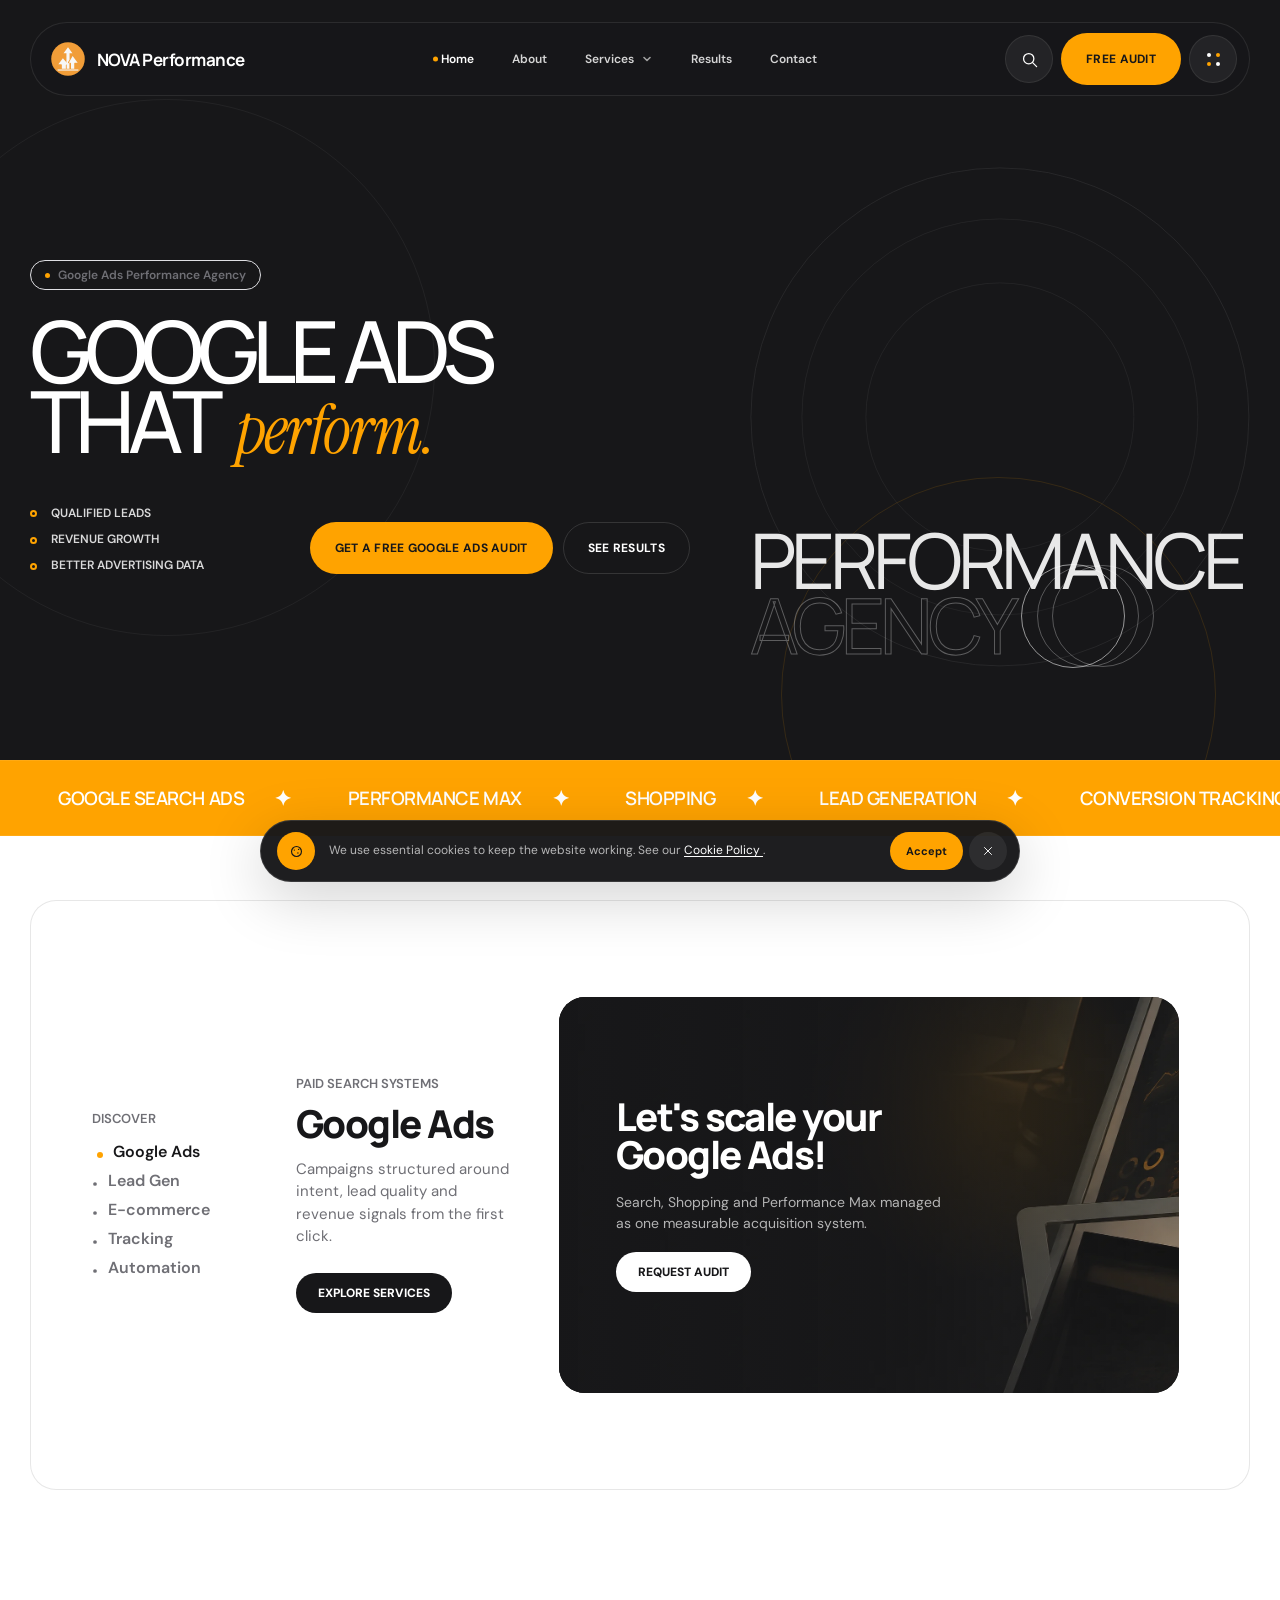
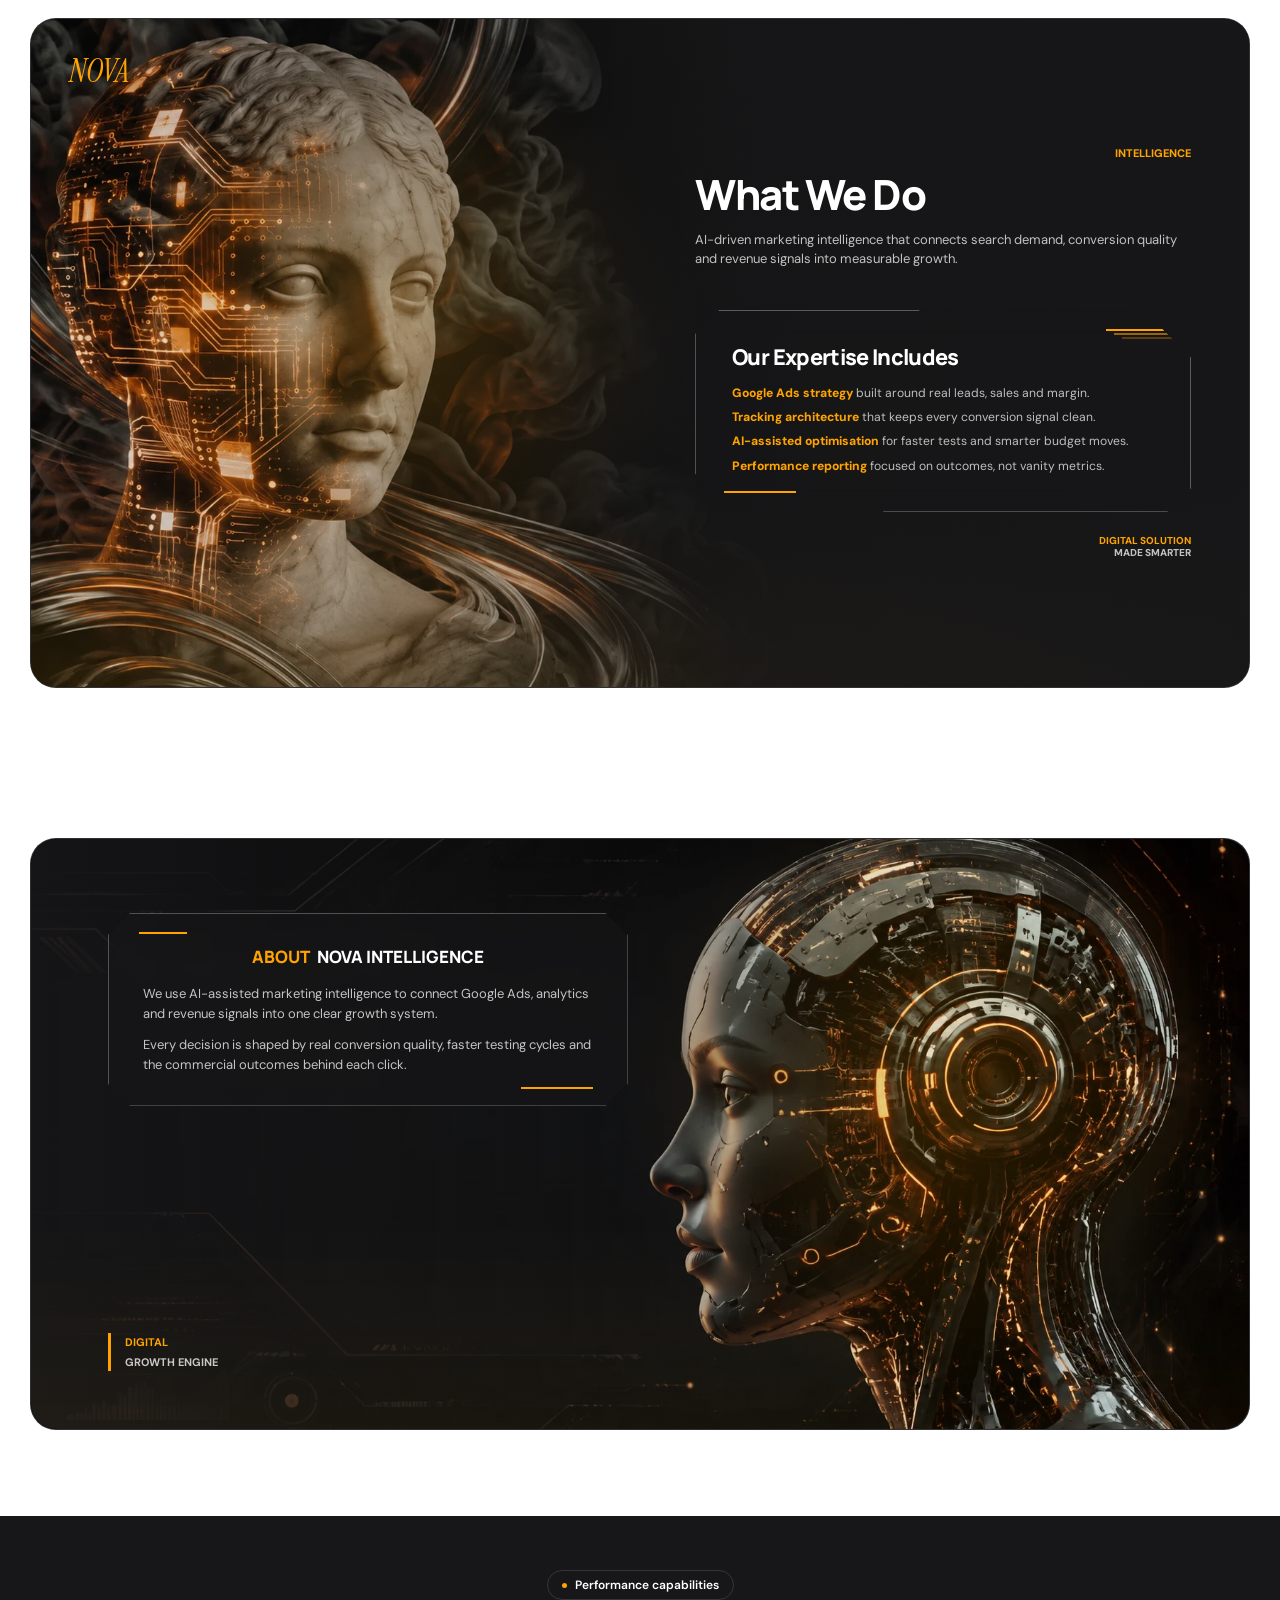
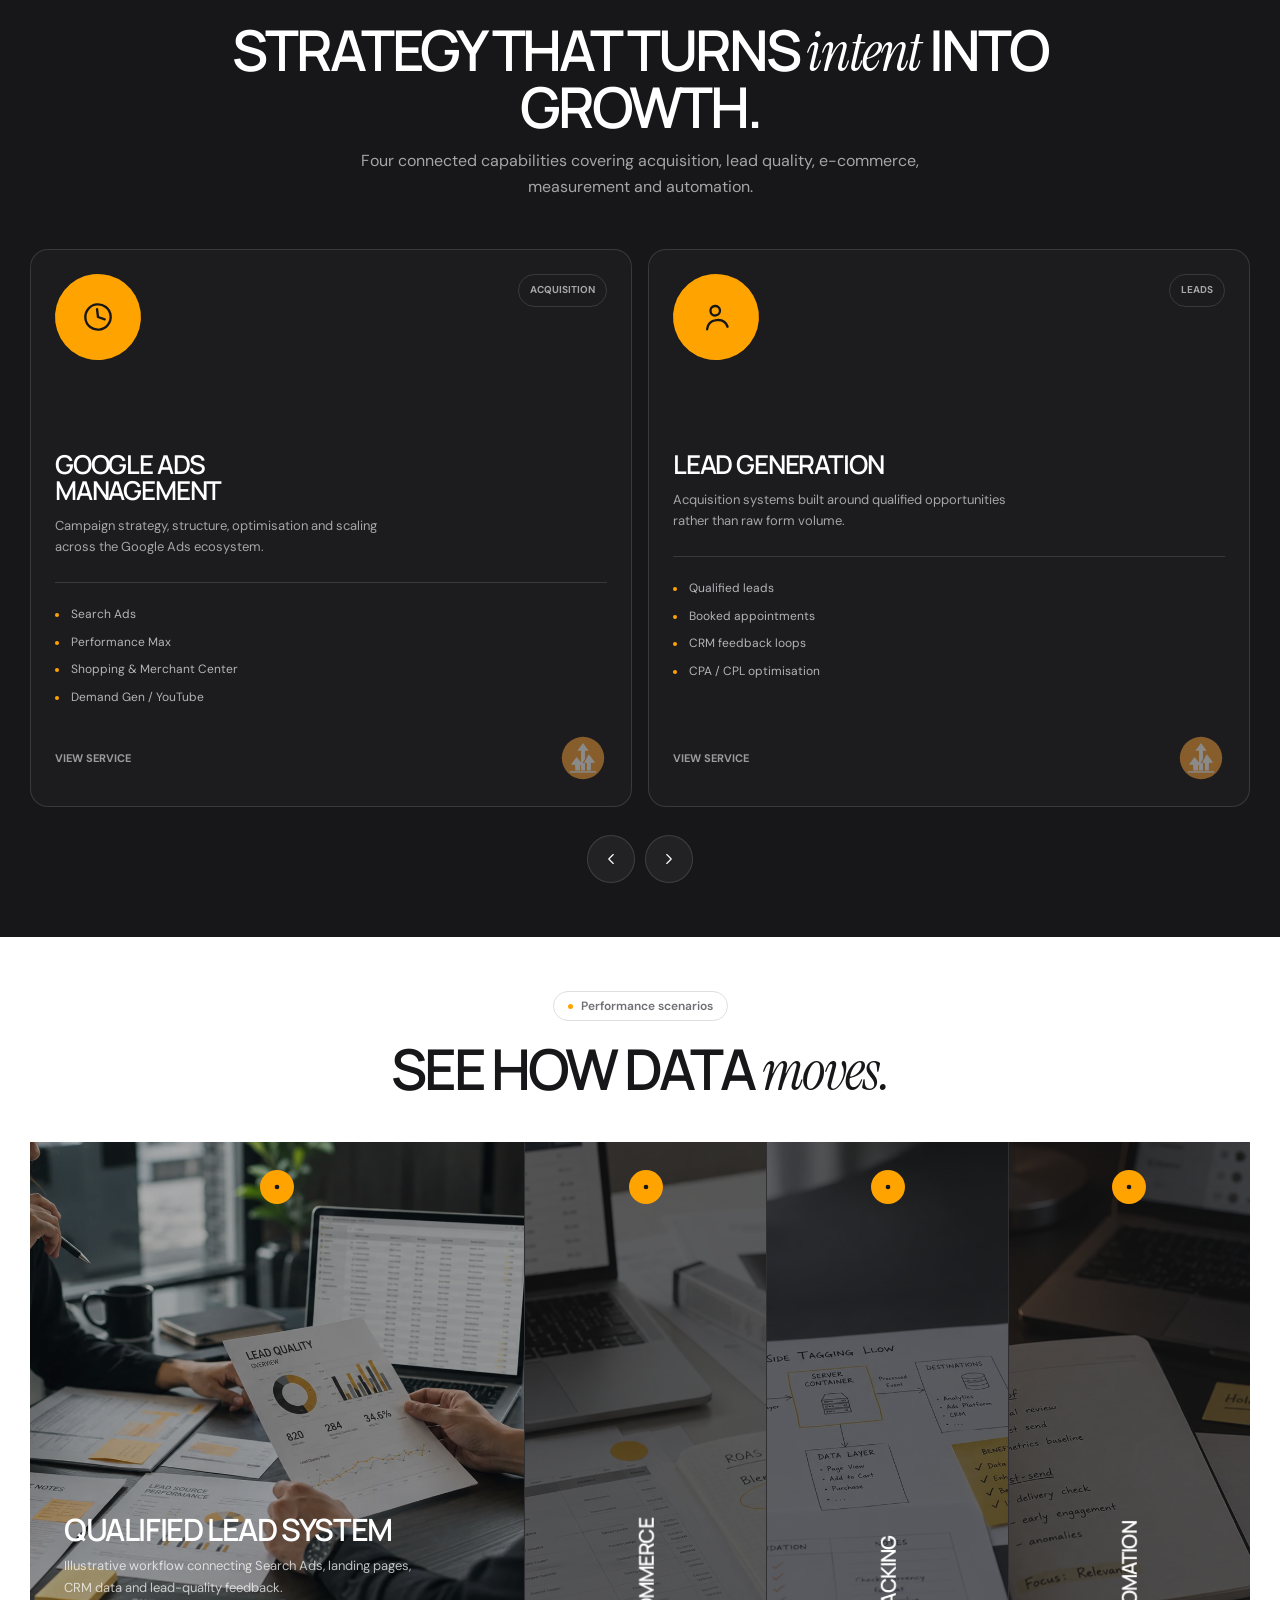
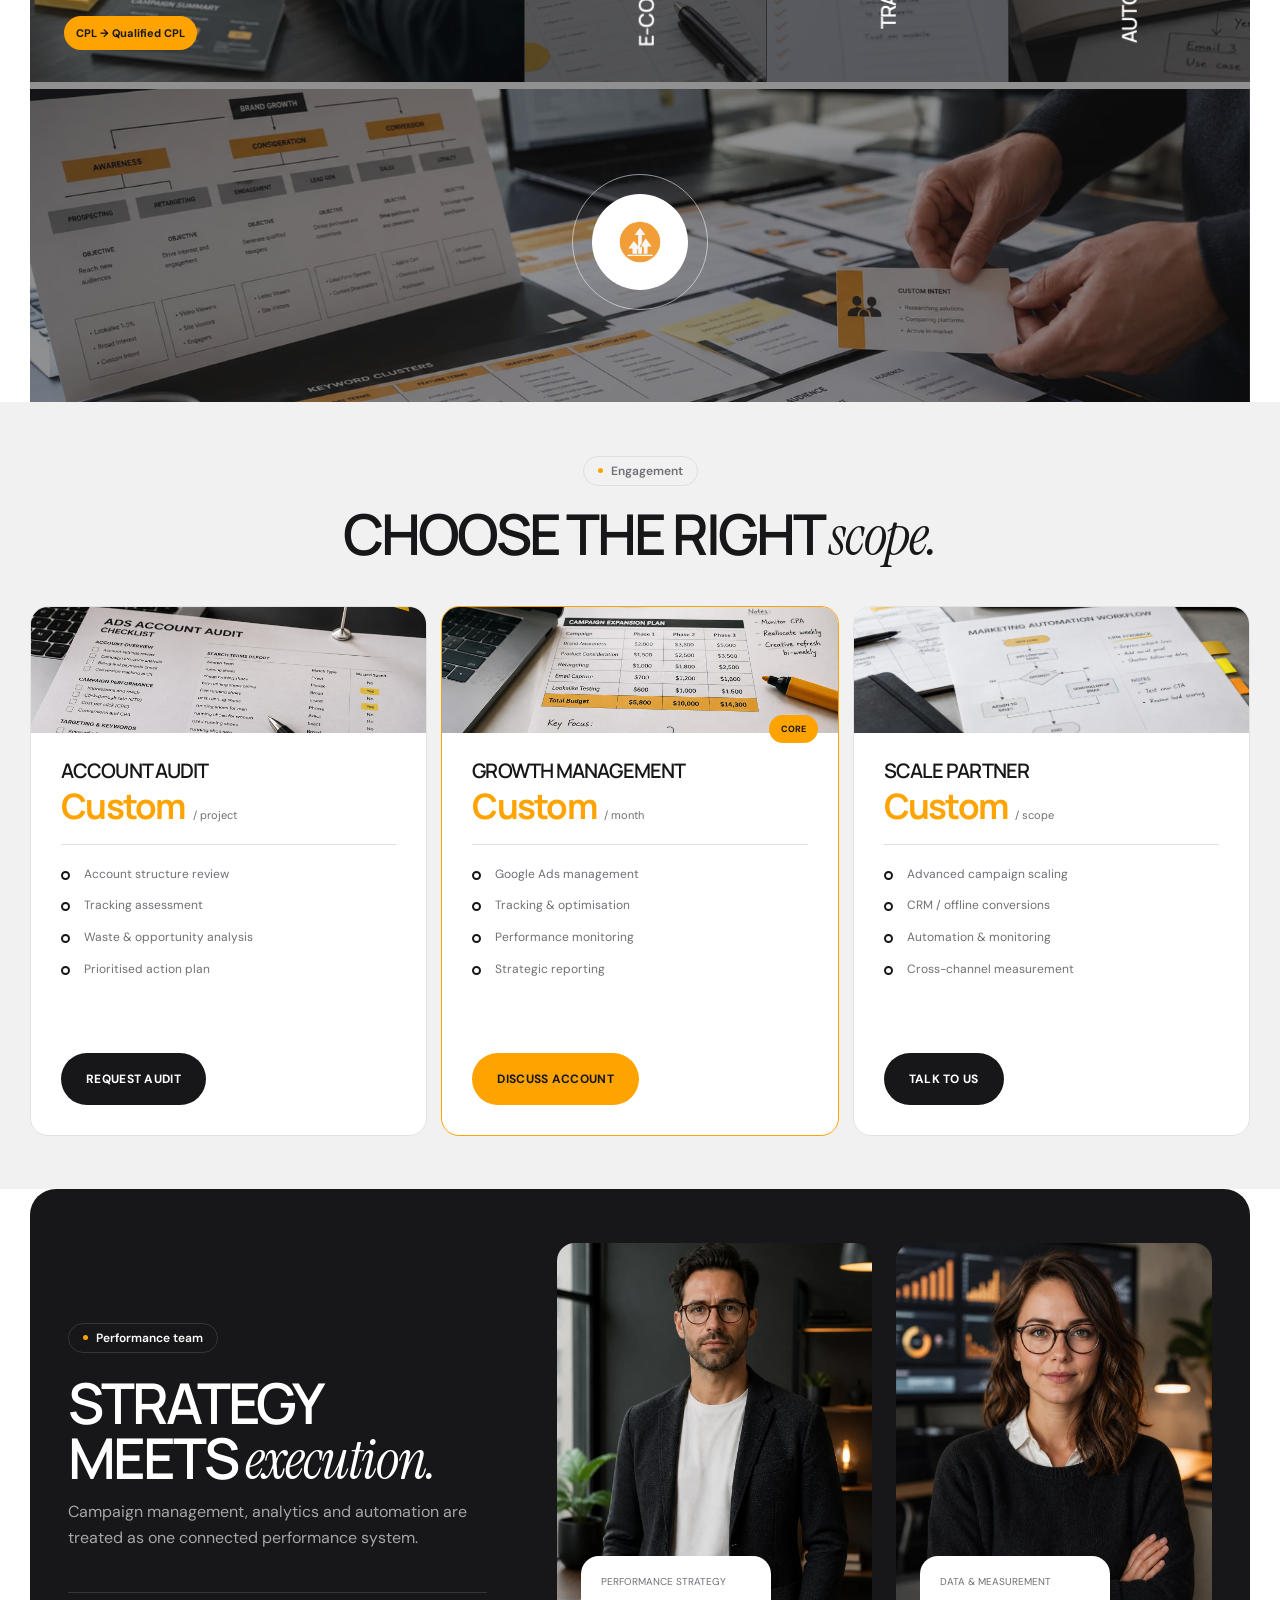
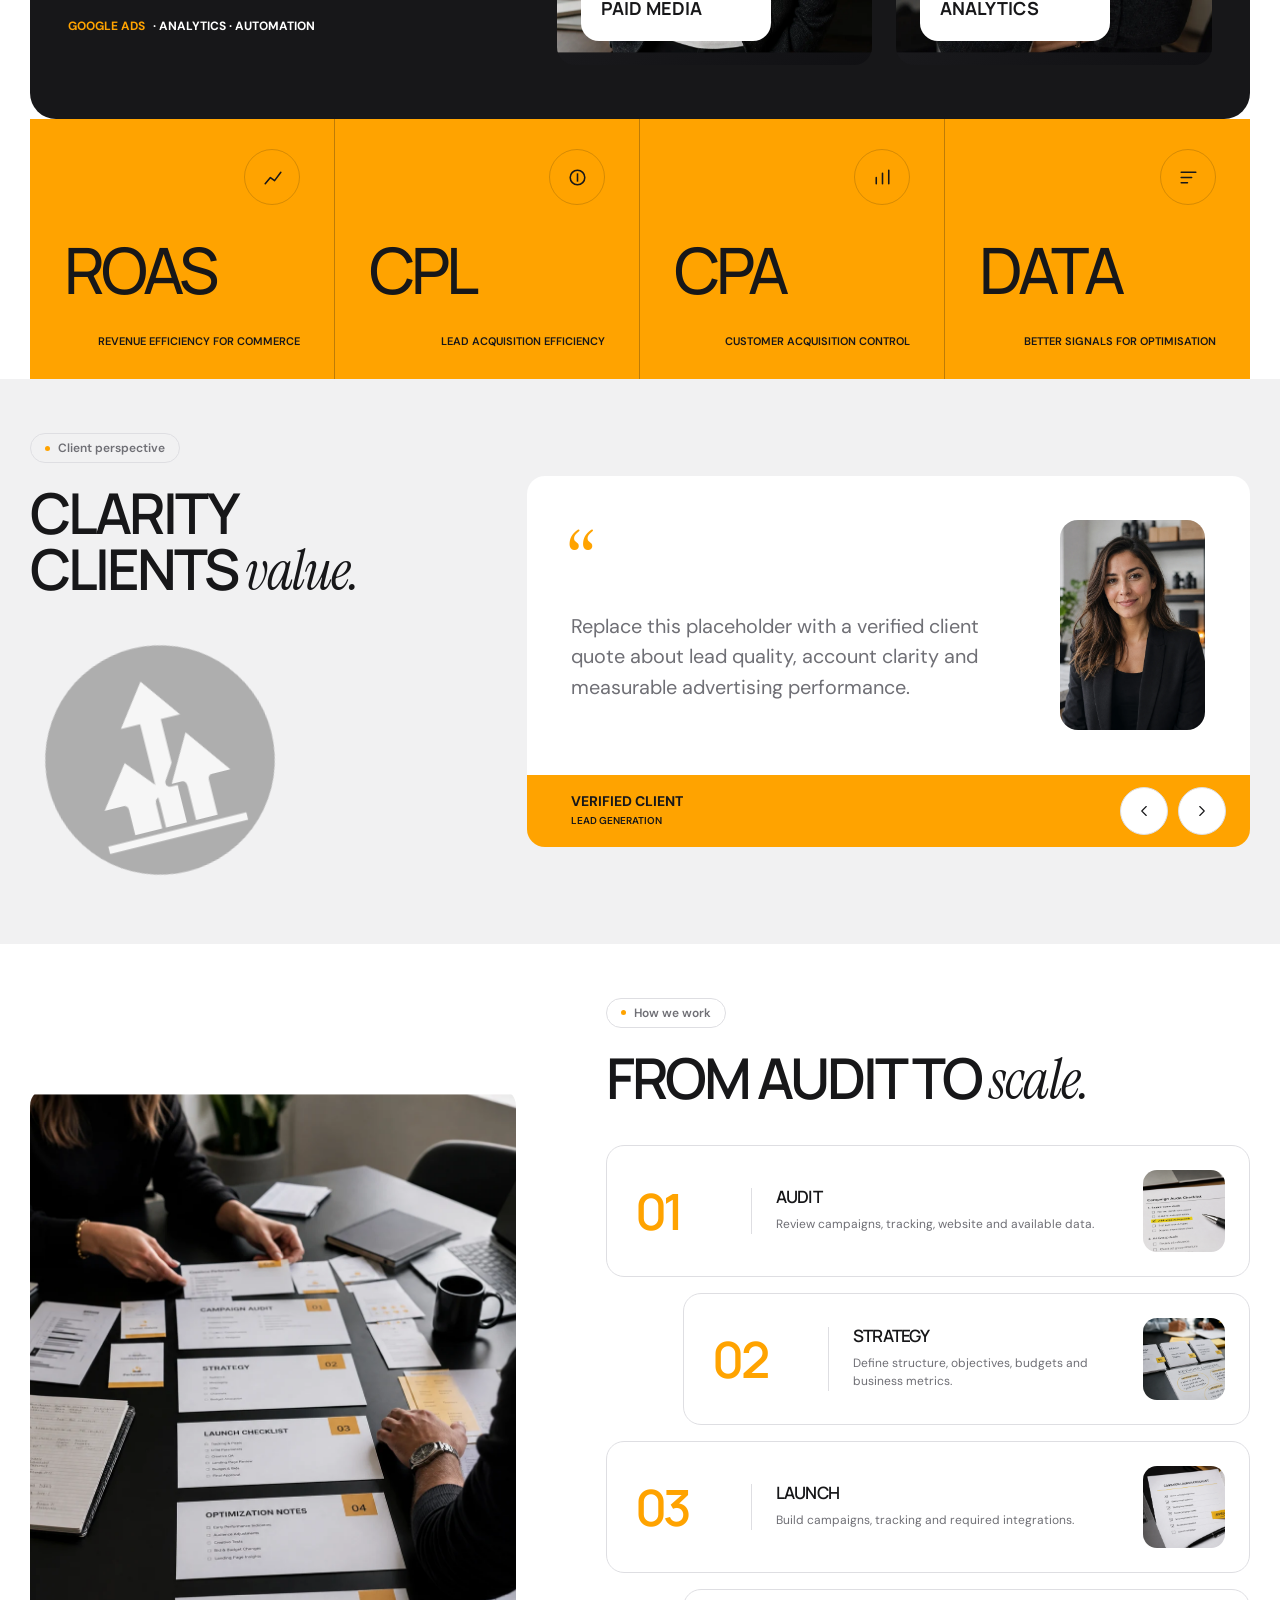
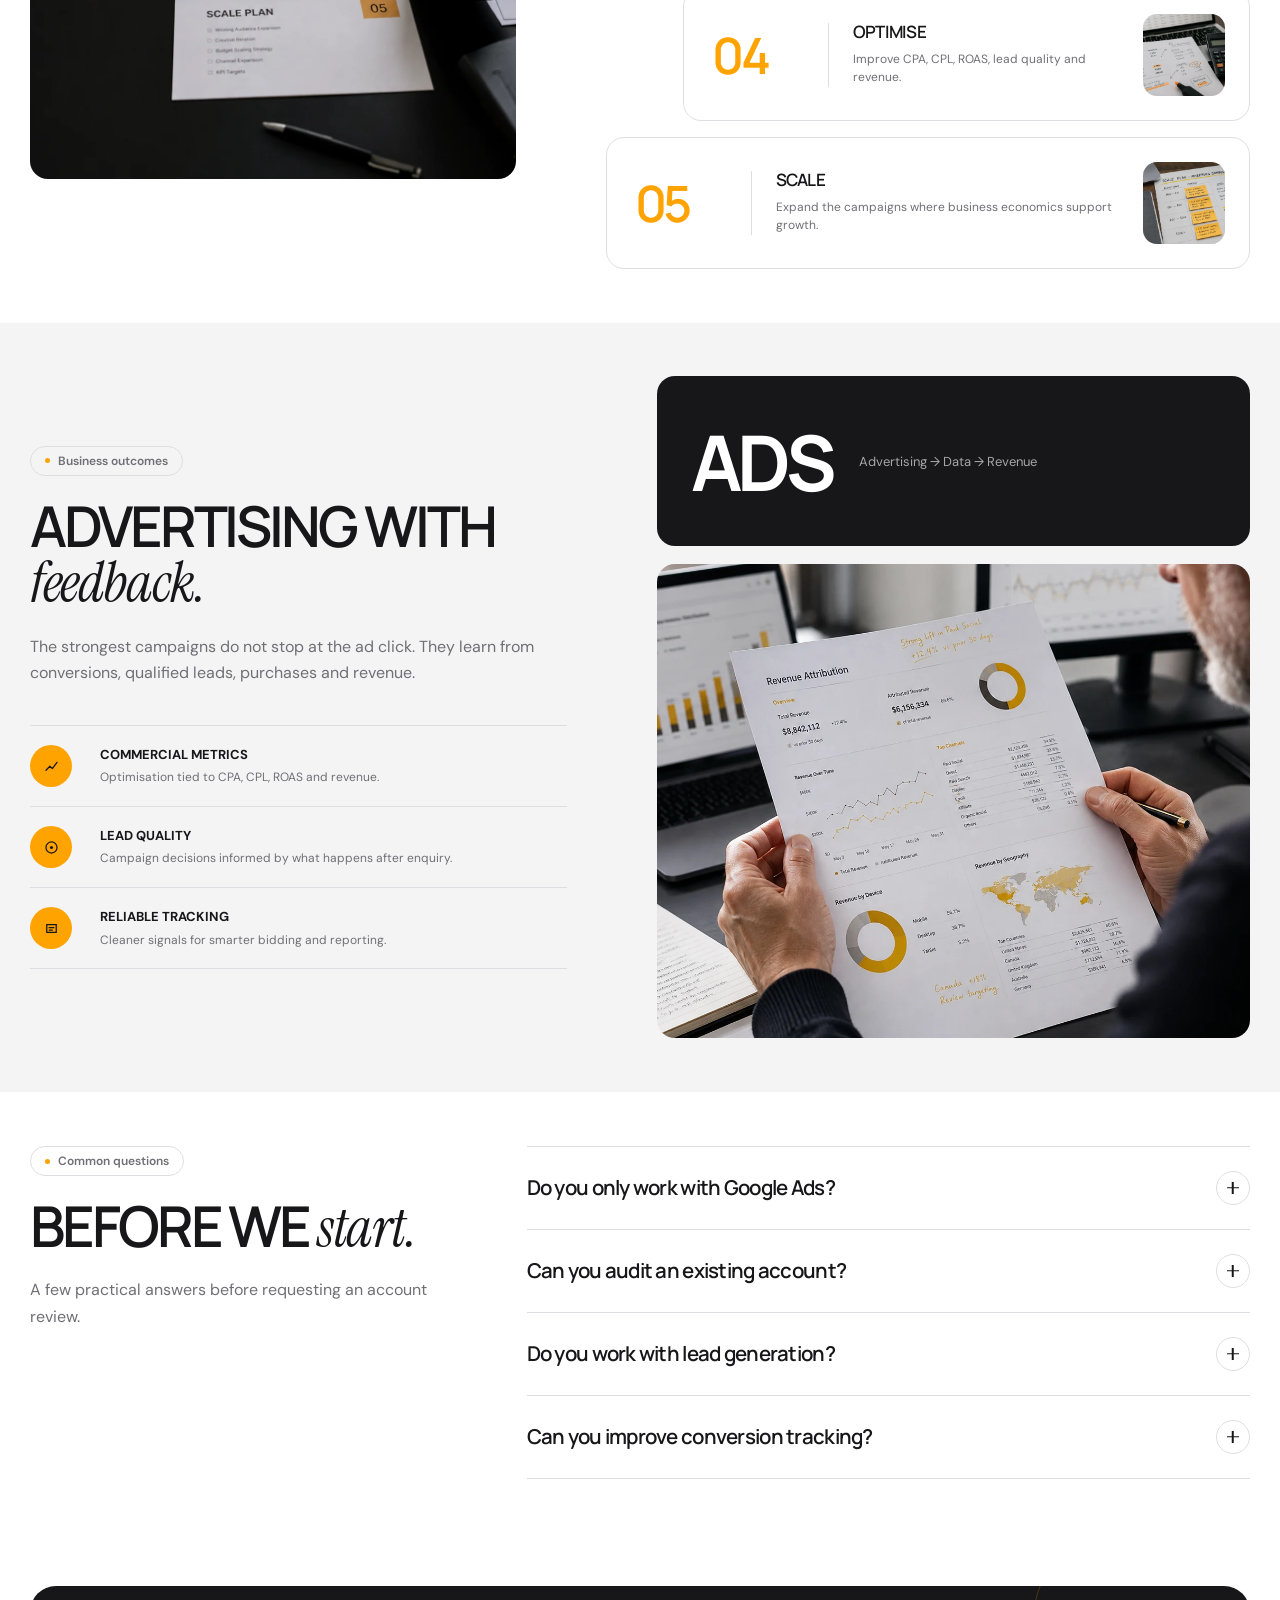
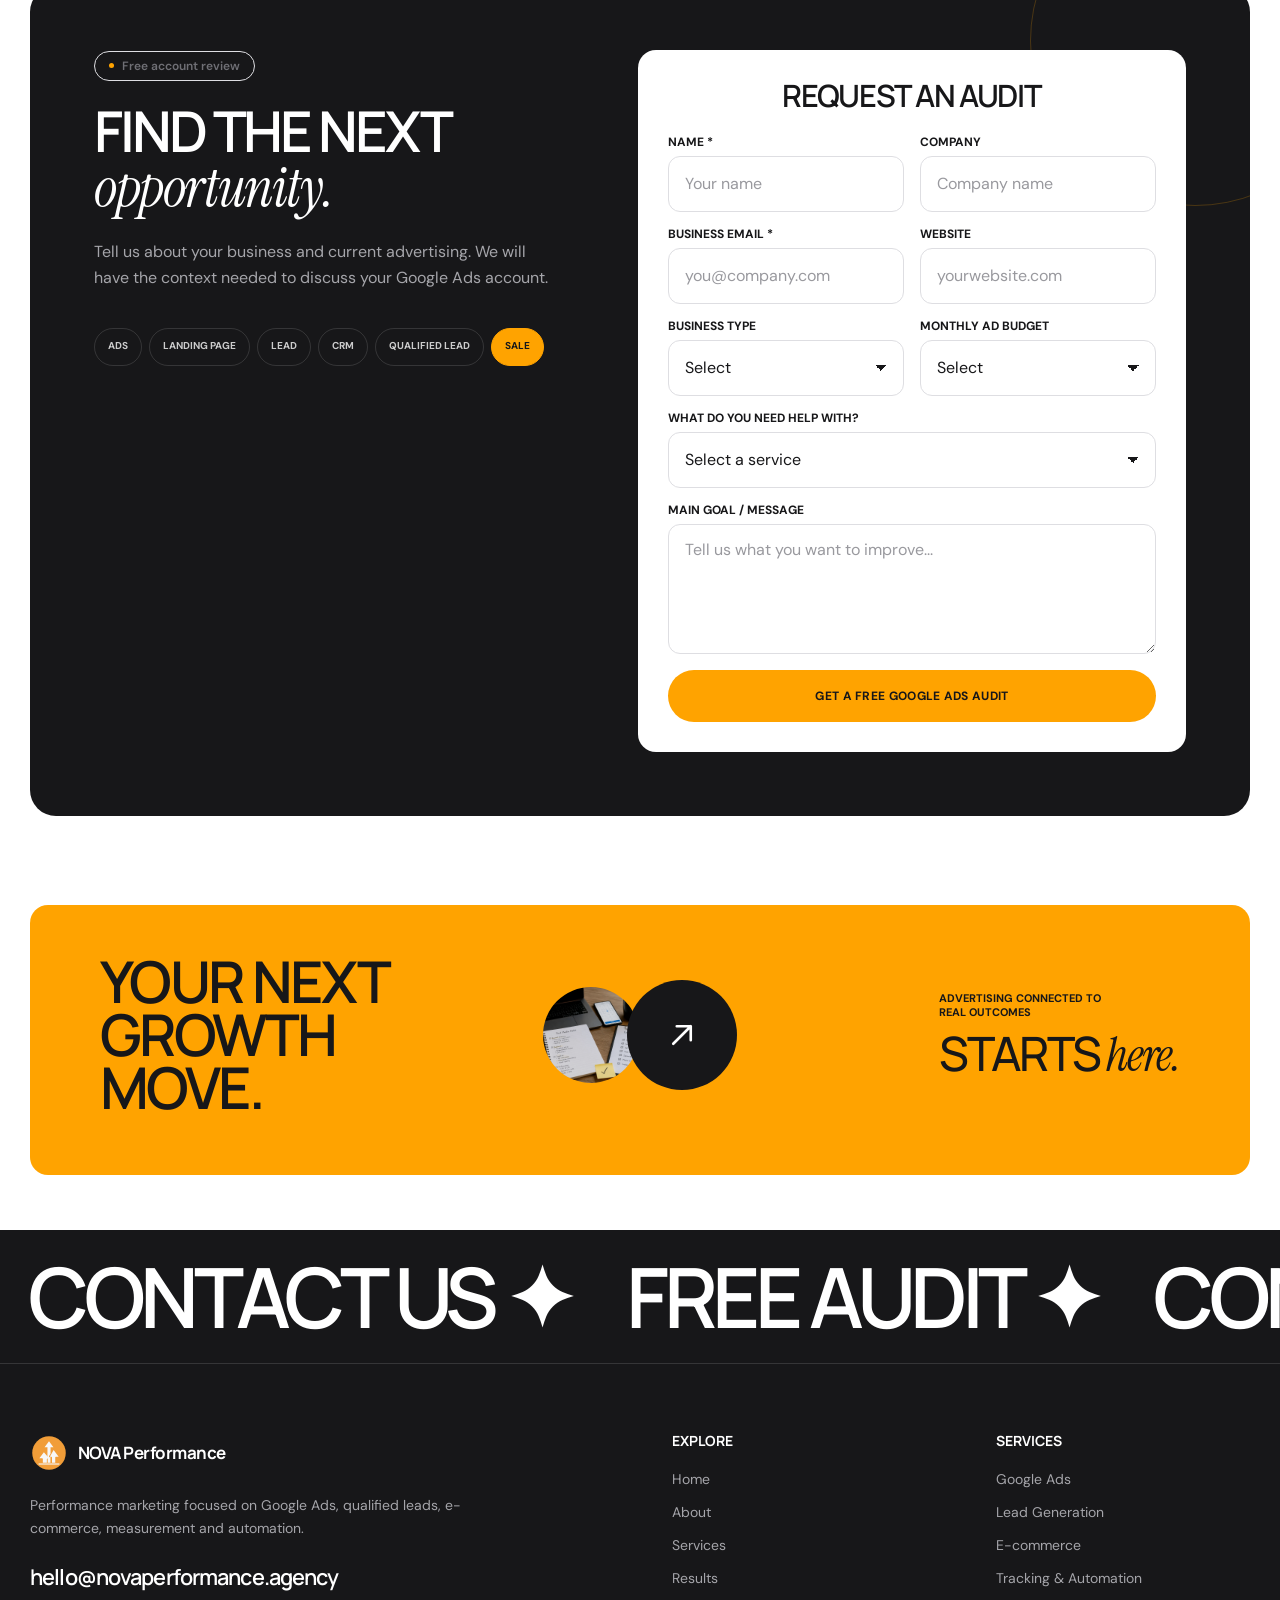
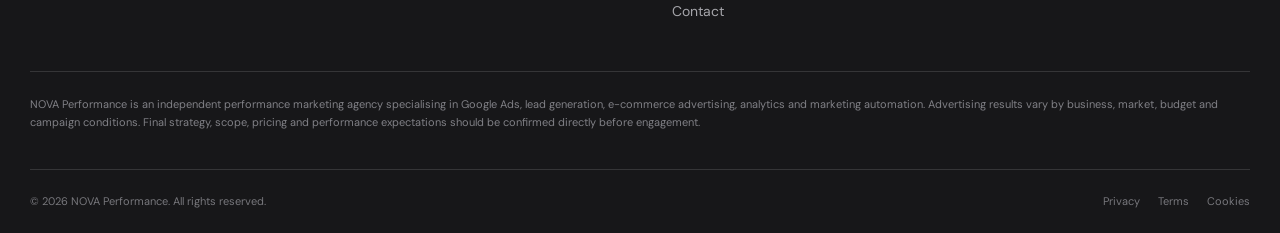
==== commit 21eadfeb: "+" ====
--- a/index.html
+++ b/index.html
@@ -697,133 +697,159 @@
 
         <div class="container">
 
-          <div class="home-about__grid">
-
-
-            <div
-              class="home-about__copy"
-              data-aos="fade-up"
+          <div
+            class="home-about__shell"
+            data-about-tabs
+          >
+
+
+            <nav
+              class="home-about__nav"
+              aria-label="Growth focus areas"
             >
 
-              <span class="mini-label">
-                About the agency
-              </span>
-
-
-              <h2 class="section-title home-about__title">
-                Built for
-                <span class="accent-word">
-                  outcomes,
-                </span>
-                not clicks.
+              <span class="home-about__nav-label">
+                Discover
+              </span>
+
+              <button
+                class="home-about__tab is-active"
+                type="button"
+                data-about-tab
+                data-title="Google Ads"
+                data-kicker="Paid search systems"
+                data-text="Campaigns structured around intent, lead quality and revenue signals from the first click."
+                data-card-title="Let's scale your Google Ads!"
+                data-card-text="Search, Shopping and Performance Max managed as one measurable acquisition system."
+                aria-pressed="true"
+              >
+                Google Ads
+              </button>
+
+              <button
+                class="home-about__tab"
+                type="button"
+                data-about-tab
+                data-title="Lead Gen"
+                data-kicker="Qualified pipeline"
+                data-text="We connect forms, calls, CRM feedback and ads so budget moves toward the leads that close."
+                data-card-title="Turn clicks into pipeline!"
+                data-card-text="Landing pages, tracking and campaign signals aligned around real sales conversations."
+                aria-pressed="false"
+              >
+                Lead Gen
+              </button>
+
+              <button
+                class="home-about__tab"
+                type="button"
+                data-about-tab
+                data-title="E-commerce"
+                data-kicker="Profitable shopping"
+                data-text="Product feeds, campaigns and analytics tuned around contribution, repeat purchase and scale."
+                data-card-title="Grow profitable sales!"
+                data-card-text="Shopping strategy built for cleaner data, sharper testing and stronger product economics."
+                aria-pressed="false"
+              >
+                E-commerce
+              </button>
+
+              <button
+                class="home-about__tab"
+                type="button"
+                data-about-tab
+                data-title="Tracking"
+                data-kicker="Measurement clarity"
+                data-text="Conversion events, analytics and automation cleaned up so decisions are based on usable data."
+                data-card-title="Make every signal count!"
+                data-card-text="Reliable measurement for faster optimisation and confident performance decisions."
+                aria-pressed="false"
+              >
+                Tracking
+              </button>
+
+              <button
+                class="home-about__tab"
+                type="button"
+                data-about-tab
+                data-title="Automation"
+                data-kicker="Smarter workflows"
+                data-text="Reporting, alerts and customer feedback loops automated so your team can act faster."
+                data-card-title="Automate growth work!"
+                data-card-text="Less manual reporting, more focused action across campaigns, CRM and analytics."
+                aria-pressed="false"
+              >
+                Automation
+              </button>
+
+            </nav>
+
+
+            <div class="home-about__content">
+
+              <span
+                class="home-about__kicker"
+                data-about-kicker
+              >
+                Paid search systems
+              </span>
+
+              <h2
+                class="home-about__title"
+                data-about-title
+              >
+                Google Ads
               </h2>
 
-
-              <p class="home-about__description">
-                We connect advertising, conversion data
-                and business performance so campaigns
-                can be optimised around qualified leads,
-                sales and revenue — not vanity metrics.
+              <p
+                class="home-about__text"
+                data-about-text
+              >
+                Campaigns structured around intent, lead quality and revenue
+                signals from the first click.
               </p>
 
-
-              <div class="home-about__actions">
+              <a
+                class="home-about__link"
+                href="#services"
+              >
+                Explore services
+              </a>
+
+            </div>
+
+
+            <article class="home-about__card">
+
+              <img
+                class="home-about__card-image"
+                src="assets/images/home/about-interactive-card.webp"
+                alt="Dark marketing workspace with analytics screen"
+                loading="lazy"
+              >
+
+              <div class="home-about__card-copy">
+
+                <h3 data-about-card-title>
+                  Let's scale your Google Ads!
+                </h3>
+
+                <p data-about-card-text>
+                  Search, Shopping and Performance Max managed as one measurable
+                  acquisition system.
+                </p>
 
                 <a
-                  href="#services"
-                  class="btn btn--dark"
-                >
-                  Explore Services
+                  class="home-about__card-link"
+                  href="#contact"
+                >
+                  Request audit
                 </a>
 
-                <a
-                  href="#contact"
-                  class="btn btn--ghost"
-                >
-                  Request Audit
-                </a>
-
               </div>
 
-            </div>
-
-
-            <div class="home-about__visuals">
-
-
-              <div
-                class="home-about__metric"
-                data-aos="fade-left"
-              >
-
-                <strong class="home-about__metric-value">
-                  DATA
-                </strong>
-
-                <p class="home-about__metric-copy">
-                  Campaign decisions connected to
-                  conversion quality, customer value
-                  and commercial results.
-                </p>
-
-              </div>
-
-
-              <div
-                class="home-about__media"
-                data-aos="fade-up"
-              >
-                <img
-                  src="assets/images/home/about-dashboard.webp"
-                  alt="Advertising performance dashboard"
-                  loading="lazy"
-                  data-parallax
-                  data-parallax-speed="0.04"
-                >
-              </div>
-
-
-              <div
-                class="home-about__feature"
-                data-aos="fade-up"
-              >
-
-                <div class="home-about__feature-main">
-
-                  <span class="home-about__feature-icon">
-                    <svg
-                      viewBox="0 0 24 24"
-                      fill="none"
-                      aria-hidden="true"
-                    >
-                      <path
-                        d="M5 17L10 12L13.5 15.5L20 7"
-                        stroke="currentColor"
-                        stroke-width="1.7"
-                        stroke-linecap="round"
-                        stroke-linejoin="round"
-                      />
-                    </svg>
-                  </span>
-
-                  <strong>
-                    Advertising connected
-                    to business performance.
-                  </strong>
-
-                </div>
-
-
-                <ul class="home-about__feature-list">
-                  <li>Campaign architecture</li>
-                  <li>Conversion tracking</li>
-                  <li>Lead quality feedback</li>
-                  <li>Revenue optimisation</li>
-                </ul>
-
-              </div>
-
-            </div>
+            </article>
+
 
           </div>
 
--- a/assets/css/index.css
+++ b/assets/css/index.css
@@ -295,182 +295,256 @@
 
 
 .home-about {
-  overflow: hidden;
-}
-
-.home-about__grid {
-  display: grid;
-  grid-template-columns: minmax(0, 0.85fr) minmax(420px, 1.15fr);
-  gap: clamp(50px, 7vw, 120px);
-
-  align-items: start;
-}
-
-.home-about__copy {
-  position: sticky;
-  top: 130px;
+  padding-block: clamp(38px, 5vw, 72px);
+  overflow: clip;
+}
+
+.home-about__shell {
+  display: grid;
+  grid-template-columns: minmax(160px, 0.55fr) minmax(220px, 0.62fr) minmax(620px, 1.72fr);
+  gap: clamp(24px, 3.4vw, 58px);
+
+  align-items: center;
+
+  min-height: min(590px, calc(100svh - 126px));
+  padding: clamp(34px, 4.8vw, 70px);
+
+  background: var(--color-white);
+  border: 1px solid rgba(23, 23, 25, 0.1);
+  border-radius: var(--radius-lg);
+}
+
+.home-about__nav {
+  display: grid;
+  gap: 9px;
+  align-content: center;
+}
+
+.home-about__nav-label,
+.home-about__kicker {
+  color: var(--color-text-soft);
+
+  font-size: 13px;
+  font-weight: 600;
+  line-height: 1;
+
+  text-transform: uppercase;
+}
+
+.home-about__nav-label {
+  margin-bottom: 8px;
+}
+
+.home-about__tab {
+  position: relative;
+
+  width: max-content;
+  max-width: 100%;
+
+  padding: 0 0 0 16px;
+
+  color: var(--color-text-soft);
+  background: transparent;
+
+  font-size: clamp(16px, 1.18vw, 20px);
+  font-weight: 600;
+  line-height: 1.25;
+
+  text-align: left;
+  cursor: pointer;
+
+  transition:
+    color var(--transition),
+    transform var(--transition);
+}
+
+.home-about__tab::before {
+  content: "";
+
+  position: absolute;
+  top: 0.62em;
+  left: 0;
+
+  width: 6px;
+  height: 6px;
+
+  background: currentColor;
+  border-radius: 50%;
+
+  transform: scale(0.62);
+  transition: transform var(--transition);
+}
+
+.home-about__tab:hover,
+.home-about__tab:focus-visible,
+.home-about__tab.is-active {
+  color: var(--color-dark);
+  transform: translateX(5px);
+}
+
+.home-about__tab:hover::before,
+.home-about__tab:focus-visible::before,
+.home-about__tab.is-active::before {
+  color: var(--color-accent);
+  transform: scale(1);
+}
+
+.home-about__content {
+  display: grid;
+  gap: 16px;
+  align-content: center;
+  min-width: 0;
 }
 
 .home-about__title {
-  margin-top: 24px;
-}
-
-.home-about__description {
-  max-width: 560px;
-
-  margin-top: 28px;
-
-  font-size: 17px;
+  font-family: var(--font-display);
+  font-size: clamp(34px, 3vw, 54px);
+  font-weight: 800;
+  line-height: 0.94;
+
+  letter-spacing: -0.04em;
+  white-space: nowrap;
+}
+
+.home-about__text {
+  max-width: 380px;
+
   color: var(--color-text-soft);
-}
-
-.home-about__actions {
-  display: flex;
-  gap: 10px;
-
-  margin-top: 30px;
-}
-
-.home-about__visuals {
-  display: grid;
-  gap: 18px;
-}
-
-.home-about__metric {
-  display: grid;
-  grid-template-columns: auto 1fr;
-  gap: 38px;
-
-  align-items: center;
-
-  min-height: 150px;
-
-  padding: 28px 34px;
+
+  font-size: clamp(15px, 1.08vw, 17px);
+  line-height: 1.48;
+}
+
+.home-about__link {
+  width: max-content;
+  margin-top: 10px;
+  padding: 14px 22px;
 
   color: var(--color-white);
   background: var(--color-dark);
 
-  border-radius: var(--radius-md);
+  border-radius: var(--radius-pill);
+
+  font-size: 12px;
+  font-weight: 800;
+  line-height: 1;
+
+  text-transform: uppercase;
+  transition:
+    color var(--transition),
+    background var(--transition),
+    transform var(--transition);
+}
+
+.home-about__link:hover {
+  color: var(--color-dark);
+  background: var(--color-accent);
+  transform: translateY(-2px);
+}
+
+.home-about__card {
+  position: relative;
+
+  min-height: clamp(350px, 31vw, 470px);
+
+  color: var(--color-white);
+  background: var(--color-dark);
+  border-radius: var(--radius-lg);
 
   overflow: hidden;
-}
-
-.home-about__metric-value {
-  font-family: var(--font-display);
-  font-size: clamp(60px, 6vw, 96px);
-  font-weight: 600;
-  line-height: 0.9;
-
-  letter-spacing: -0.07em;
-}
-
-.home-about__metric-copy {
-  max-width: 220px;
-
-  color: var(--color-text-light);
-
-  font-size: 13px;
-  line-height: 1.55;
-}
-
-.home-about__media {
-  position: relative;
-
-  height: clamp(360px, 42vw, 570px);
-
-  overflow: hidden;
-
-  border-radius: var(--radius-md);
-}
-
-.home-about__media img {
+  isolation: isolate;
+}
+
+.home-about__card::before {
+  content: "";
+
+  position: absolute;
+  inset: 0;
+  z-index: 1;
+
+  background:
+    linear-gradient(90deg, rgba(23, 23, 25, 0.95) 0%, rgba(23, 23, 25, 0.78) 52%, rgba(23, 23, 25, 0.18) 100%),
+    radial-gradient(circle at 68% 28%, rgba(255, 163, 0, 0.18), transparent 34%);
+
+  pointer-events: none;
+}
+
+.home-about__card-image {
+  position: absolute;
+  inset: 0;
+  z-index: 0;
+
   width: 100%;
   height: 100%;
 
   object-fit: cover;
-}
-
-.home-about__feature {
-  display: grid;
-  grid-template-columns: 1fr 1fr;
-
-  border-radius: var(--radius-md);
-
-  overflow: hidden;
-}
-
-.home-about__feature-main,
-.home-about__feature-list {
-  min-height: 156px;
-
-  padding: 28px;
-}
-
-.home-about__feature-main {
-  display: flex;
-  flex-direction: column;
-  justify-content: space-between;
-
-  background: var(--color-light);
-}
-
-.home-about__feature-icon {
-  display: grid;
-  place-items: center;
-
-  width: 42px;
-  height: 42px;
+  object-position: center;
+
+  transition:
+    transform var(--transition-slow),
+    opacity var(--transition);
+}
+
+.home-about__card-copy {
+  position: relative;
+  z-index: 2;
+
+  display: grid;
+  gap: 18px;
+  align-content: center;
+
+  min-height: inherit;
+  max-width: min(640px, 72%);
+  padding: clamp(34px, 4.4vw, 58px);
+}
+
+.home-about__card h3 {
+  max-width: 620px;
+
+  font-family: var(--font-display);
+  font-size: clamp(34px, 3vw, 56px);
+  font-weight: 800;
+  line-height: 0.98;
+
+  letter-spacing: -0.04em;
+}
+
+.home-about__card p {
+  max-width: 430px;
+
+  color: rgba(255, 255, 255, 0.68);
+
+  font-size: clamp(14px, 1vw, 16px);
+  line-height: 1.5;
+}
+
+.home-about__card-link {
+  width: max-content;
+  padding: 14px 22px;
 
   color: var(--color-dark);
+  background: var(--color-white);
+
+  border-radius: var(--radius-pill);
+
+  font-size: 12px;
+  font-weight: 800;
+  line-height: 1;
+
+  text-transform: uppercase;
+  transition:
+    background var(--transition),
+    transform var(--transition);
+}
+
+.home-about__card-link:hover {
   background: var(--color-accent);
-
-  border-radius: 50%;
-}
-
-.home-about__feature-icon svg {
-  width: 20px;
-  height: 20px;
-}
-
-.home-about__feature-main strong {
-  max-width: 250px;
-
-  font-family: var(--font-display);
-  font-size: 17px;
-  line-height: 1.2;
-
-  text-transform: uppercase;
-}
-
-.home-about__feature-list {
-  display: grid;
-  align-content: center;
-  gap: 11px;
-
-  background: #ededee;
-}
-
-.home-about__feature-list li {
-  position: relative;
-
-  padding-left: 22px;
-
-  font-size: 13px;
-  color: var(--color-text-soft);
-}
-
-.home-about__feature-list li::before {
-  content: "";
-
-  position: absolute;
-  top: 8px;
-  left: 0;
-
-  width: 7px;
-  height: 7px;
-
-  border-radius: 50%;
-  background: var(--color-dark);
+  transform: translateY(-2px);
+}
+
+.home-about__shell.is-switching .home-about__card-image {
+  opacity: 0.74;
+  transform: scale(1.035);
 }
 
 
@@ -1605,7 +1679,7 @@
   min-width: 0;
 }
 
-.home-about__grid > *,
+.home-about__shell > *,
 .home-process__grid > *,
 .home-why__grid > *,
 .home-team__grid > *,
@@ -2556,7 +2630,6 @@
     bottom: 2%;
   }
 
-  .home-about__grid,
   .home-process__grid,
   .home-testimonials__grid,
   .home-why__grid,
@@ -2566,9 +2639,24 @@
     grid-template-columns: 1fr;
   }
 
-  .home-about__copy,
   .home-faq__intro {
     position: static;
+  }
+
+  .home-about__shell {
+    grid-template-columns: minmax(170px, 0.62fr) minmax(240px, 0.76fr);
+    gap: 32px;
+
+    min-height: auto;
+  }
+
+  .home-about__card {
+    grid-column: 1 / -1;
+    min-height: 380px;
+  }
+
+  .home-about__card-copy {
+    max-width: min(680px, 76%);
   }
 
   .home-expertise__panel {
@@ -2601,7 +2689,6 @@
     height: 520px;
   }
 
-  .home-about__copy,
   .home-process__content,
   .home-testimonials__intro,
   .home-why__content,
@@ -2611,7 +2698,6 @@
     text-align: center;
   }
 
-  .home-about__title,
   .home-process__title,
   .home-testimonials__title,
   .home-why__title,
@@ -2621,7 +2707,6 @@
     margin-inline: auto;
   }
 
-  .home-about__description,
   .home-why__text,
   .home-team__text,
   .home-faq__text,
@@ -2629,16 +2714,6 @@
     margin-inline: auto;
   }
 
-  .home-about__actions {
-    justify-content: center;
-  }
-
-  .home-about__visuals {
-    max-width: 740px;
-
-    margin-inline: auto;
-  }
-
   .home-services__card {
     min-height: 490px;
   }
@@ -2807,7 +2882,6 @@
     height: 70px;
   }
 
-  .home-about__grid,
   .home-process__grid,
   .home-testimonials__grid,
   .home-why__grid,
@@ -2816,30 +2890,87 @@
     gap: 42px;
   }
 
-  .home-about__metric {
+  .home-about__shell {
     grid-template-columns: 1fr;
-    gap: 14px;
-
-    text-align: center;
-  }
-
-  .home-about__metric-copy {
-    max-width: 330px;
-
-    margin-inline: auto;
-  }
-
-  .home-about__media {
-    height: 390px;
-  }
-
-  .home-about__feature {
-    grid-template-columns: 1fr;
-  }
-
-  .home-about__feature-main,
-  .home-about__feature-list {
-    min-height: 140px;
+    gap: 24px;
+
+    padding: 24px;
+  }
+
+  .home-about__nav {
+    display: flex;
+    gap: 10px;
+
+    margin-inline: -24px;
+    padding-inline: 24px;
+
+    overflow-x: auto;
+    scroll-snap-type: x proximity;
+  }
+
+  .home-about__nav-label {
+    position: absolute;
+    width: 1px;
+    height: 1px;
+
+    overflow: hidden;
+    clip: rect(0 0 0 0);
+  }
+
+  .home-about__tab {
+    flex: 0 0 auto;
+
+    padding: 11px 16px;
+
+    color: var(--color-text-soft);
+
+    border: 1px solid var(--color-border);
+    border-radius: var(--radius-pill);
+
+    scroll-snap-align: start;
+  }
+
+  .home-about__tab::before {
+    display: none;
+  }
+
+  .home-about__tab:hover,
+  .home-about__tab:focus-visible,
+  .home-about__tab.is-active {
+    color: var(--color-dark);
+    background: var(--color-accent);
+    border-color: var(--color-accent);
+
+    transform: none;
+  }
+
+  .home-about__content {
+    gap: 12px;
+  }
+
+  .home-about__title {
+    font-size: clamp(32px, 9.6vw, 42px);
+  }
+
+  .home-about__text {
+    max-width: 100%;
+
+    font-size: 15px;
+  }
+
+  .home-about__card {
+    min-height: min(370px, 43svh);
+  }
+
+  .home-about__card-copy {
+    gap: 15px;
+
+    max-width: 100%;
+    padding: 28px 24px;
+  }
+
+  .home-about__card h3 {
+    font-size: clamp(29px, 8.8vw, 38px);
   }
 
   .home-expertise {
@@ -3276,7 +3407,6 @@
 }
 
 .home-hero__container,
-.home-about__grid,
 .home-cta__shell {
   gap: clamp(24px, 3.4vw, 62px);
 }
@@ -3298,7 +3428,6 @@
   height: min(560px, 58vh);
 }
 
-.home-about__copy,
 .home-services__intro,
 .home-team__intro {
   margin-top: 14px;
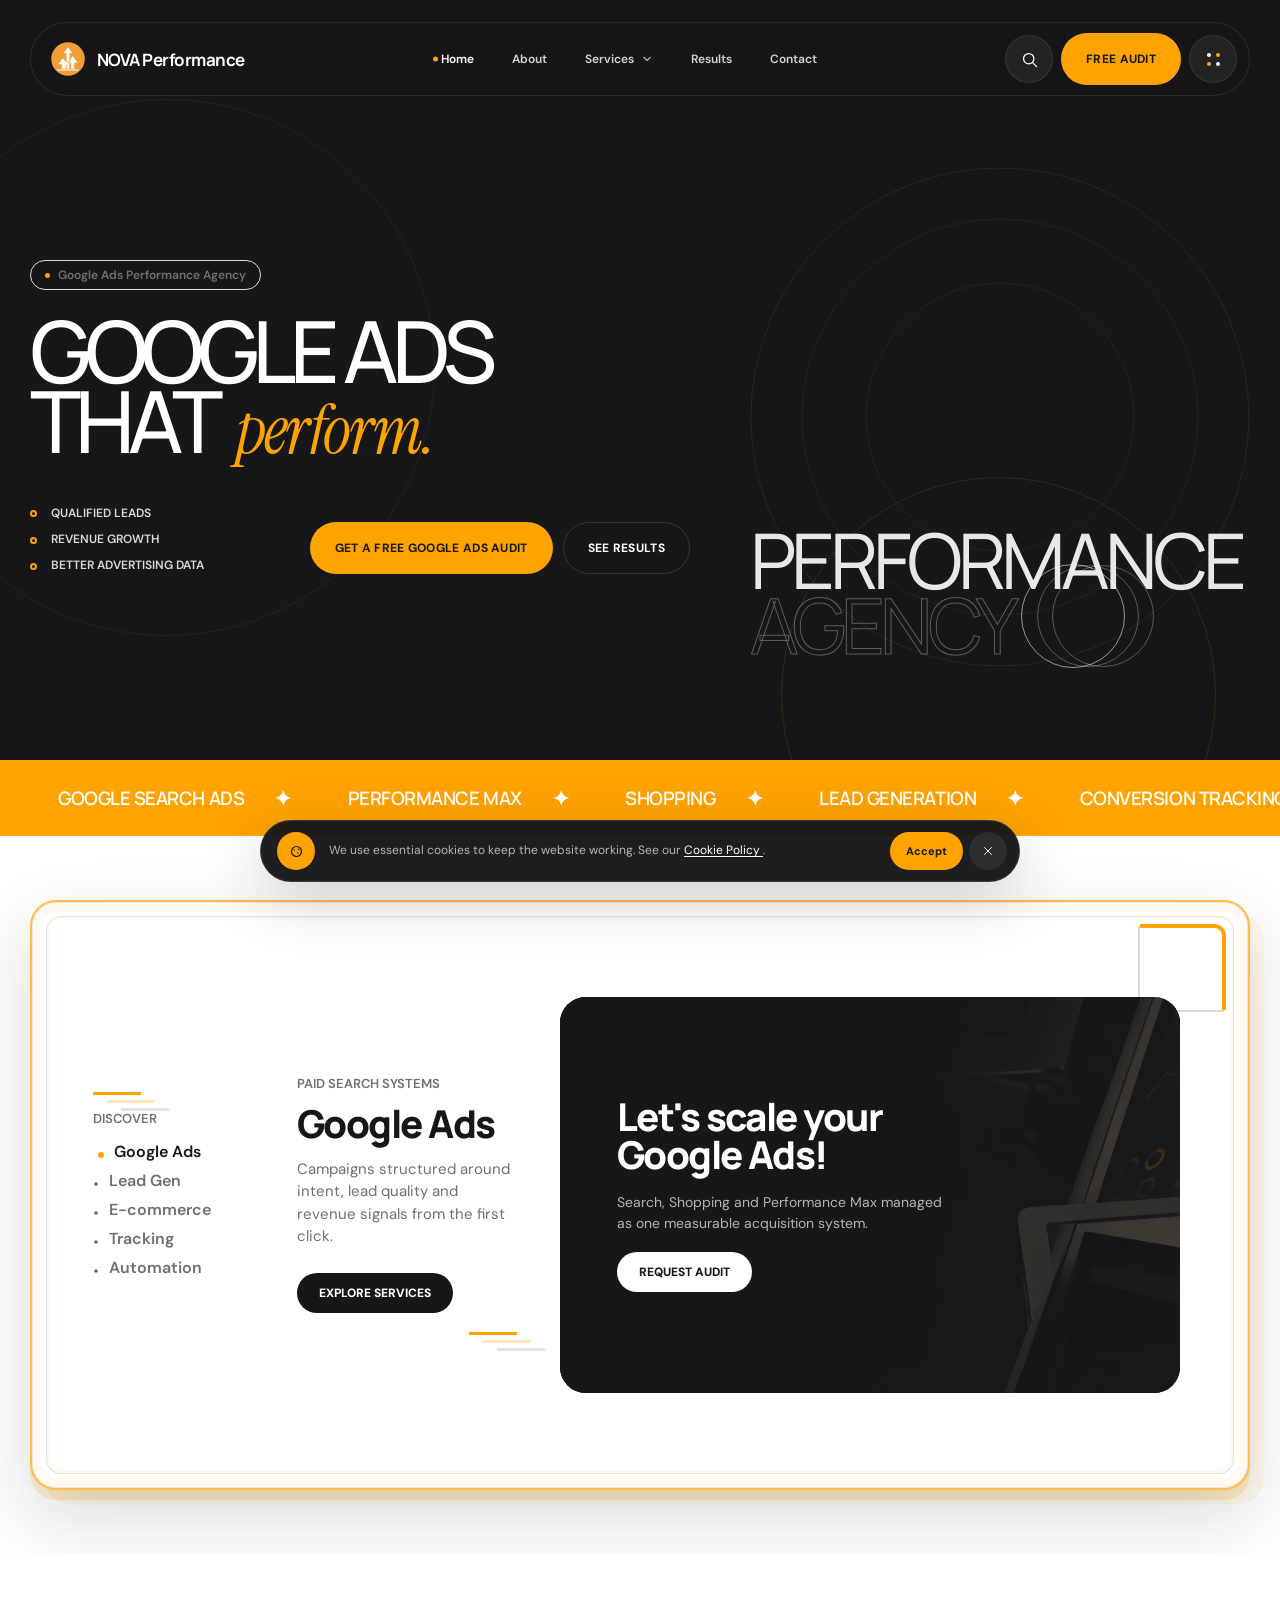
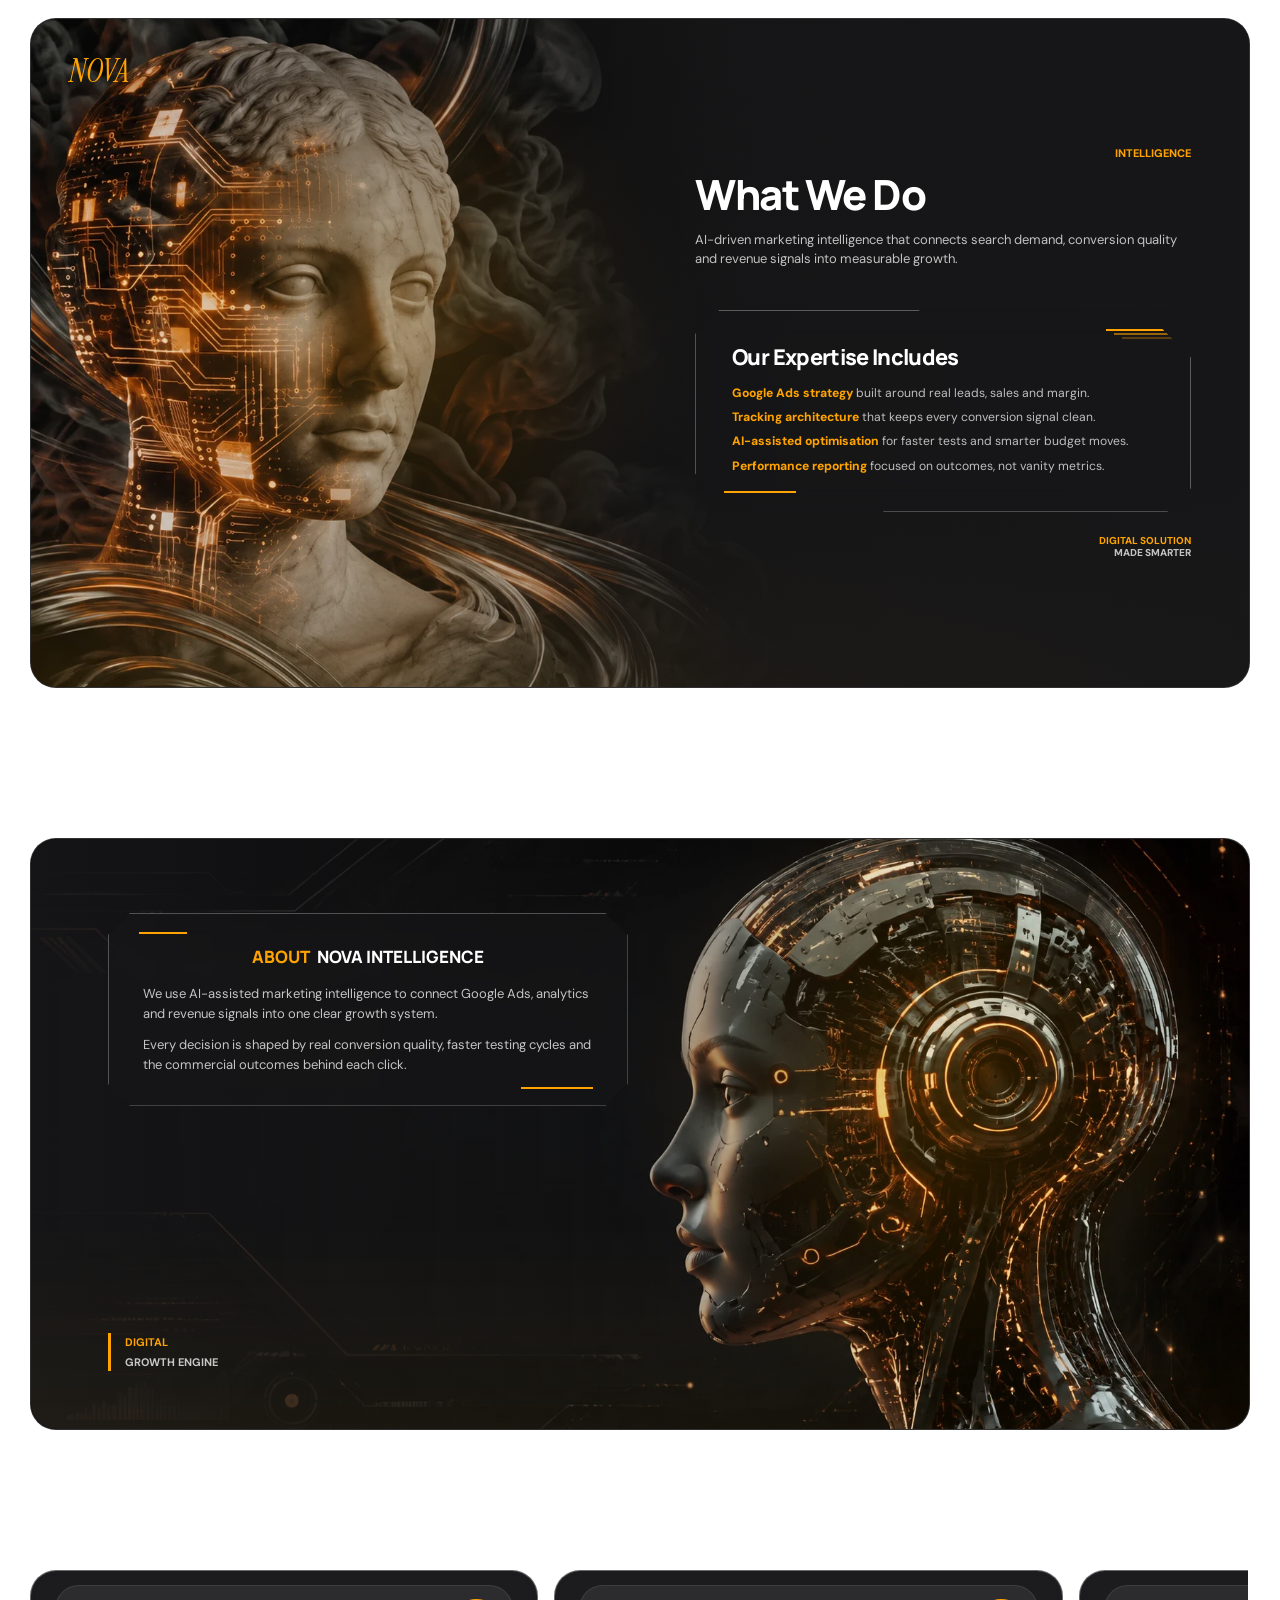
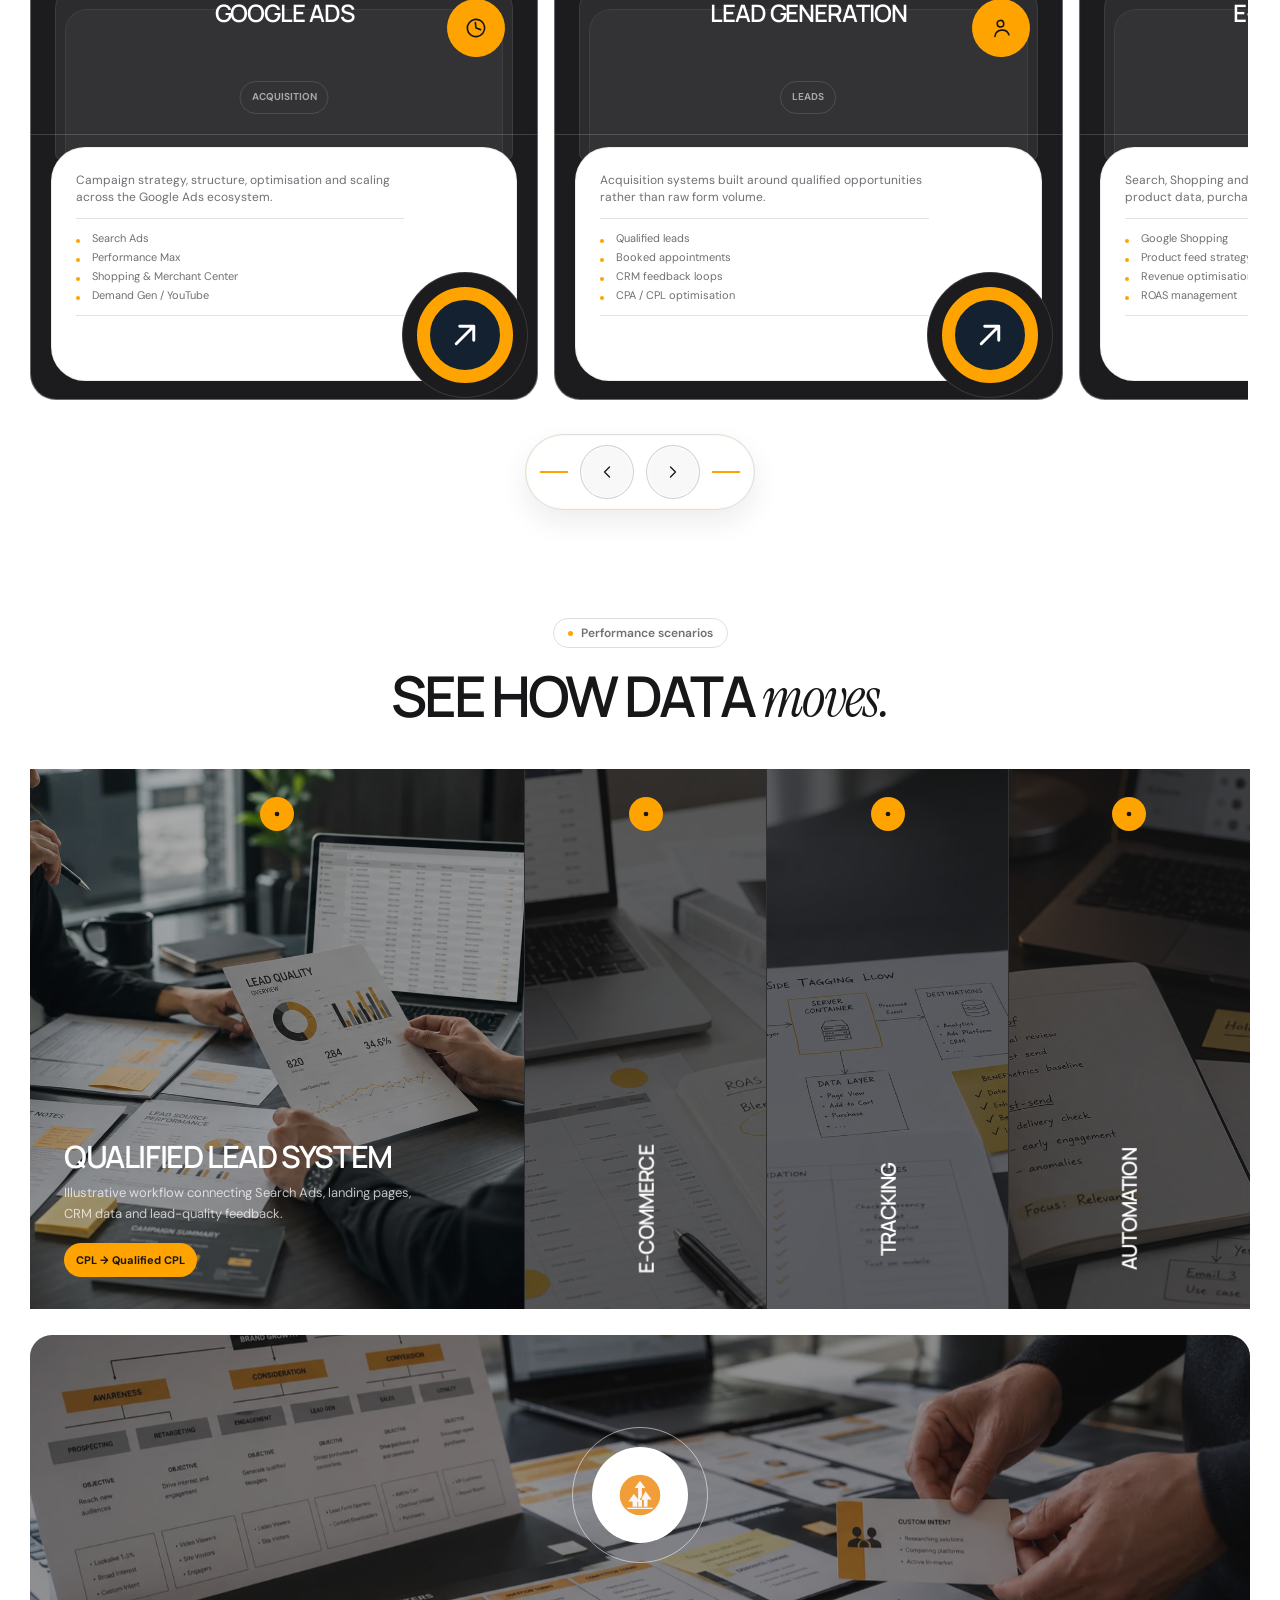
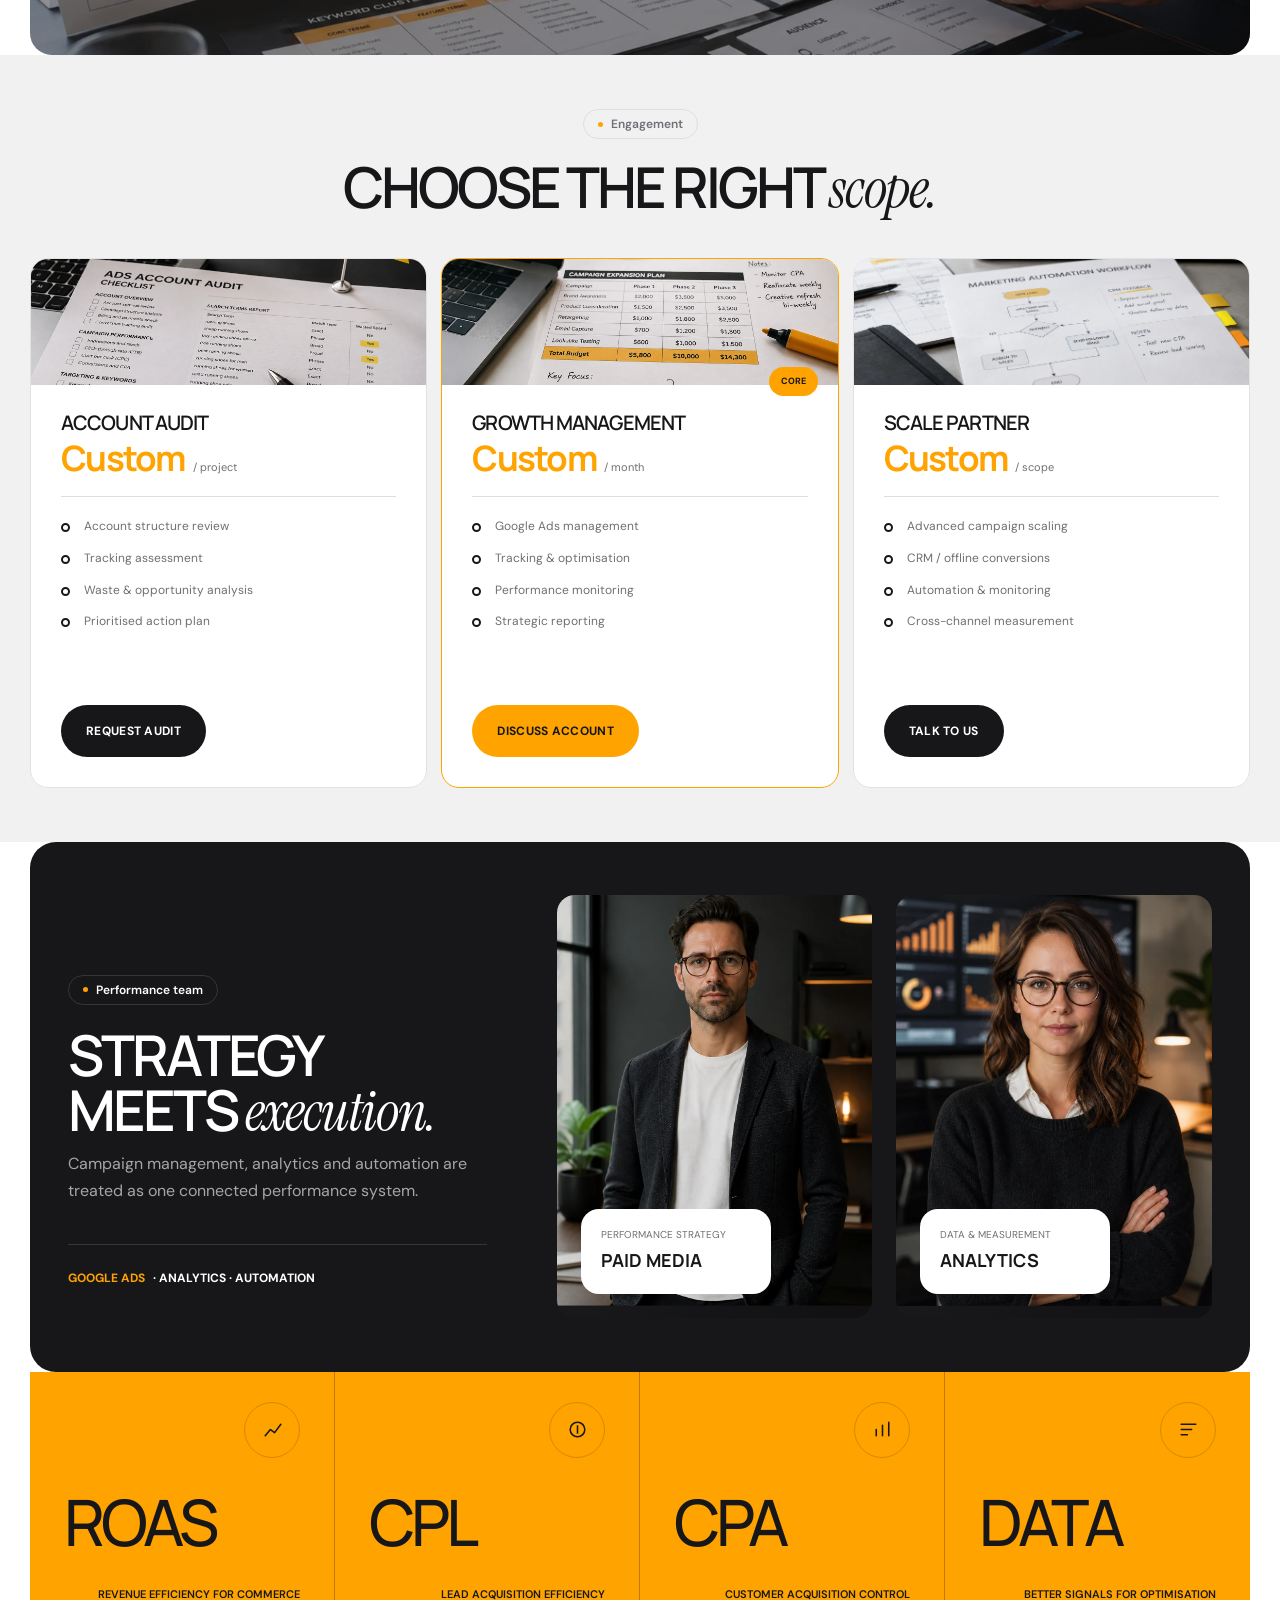
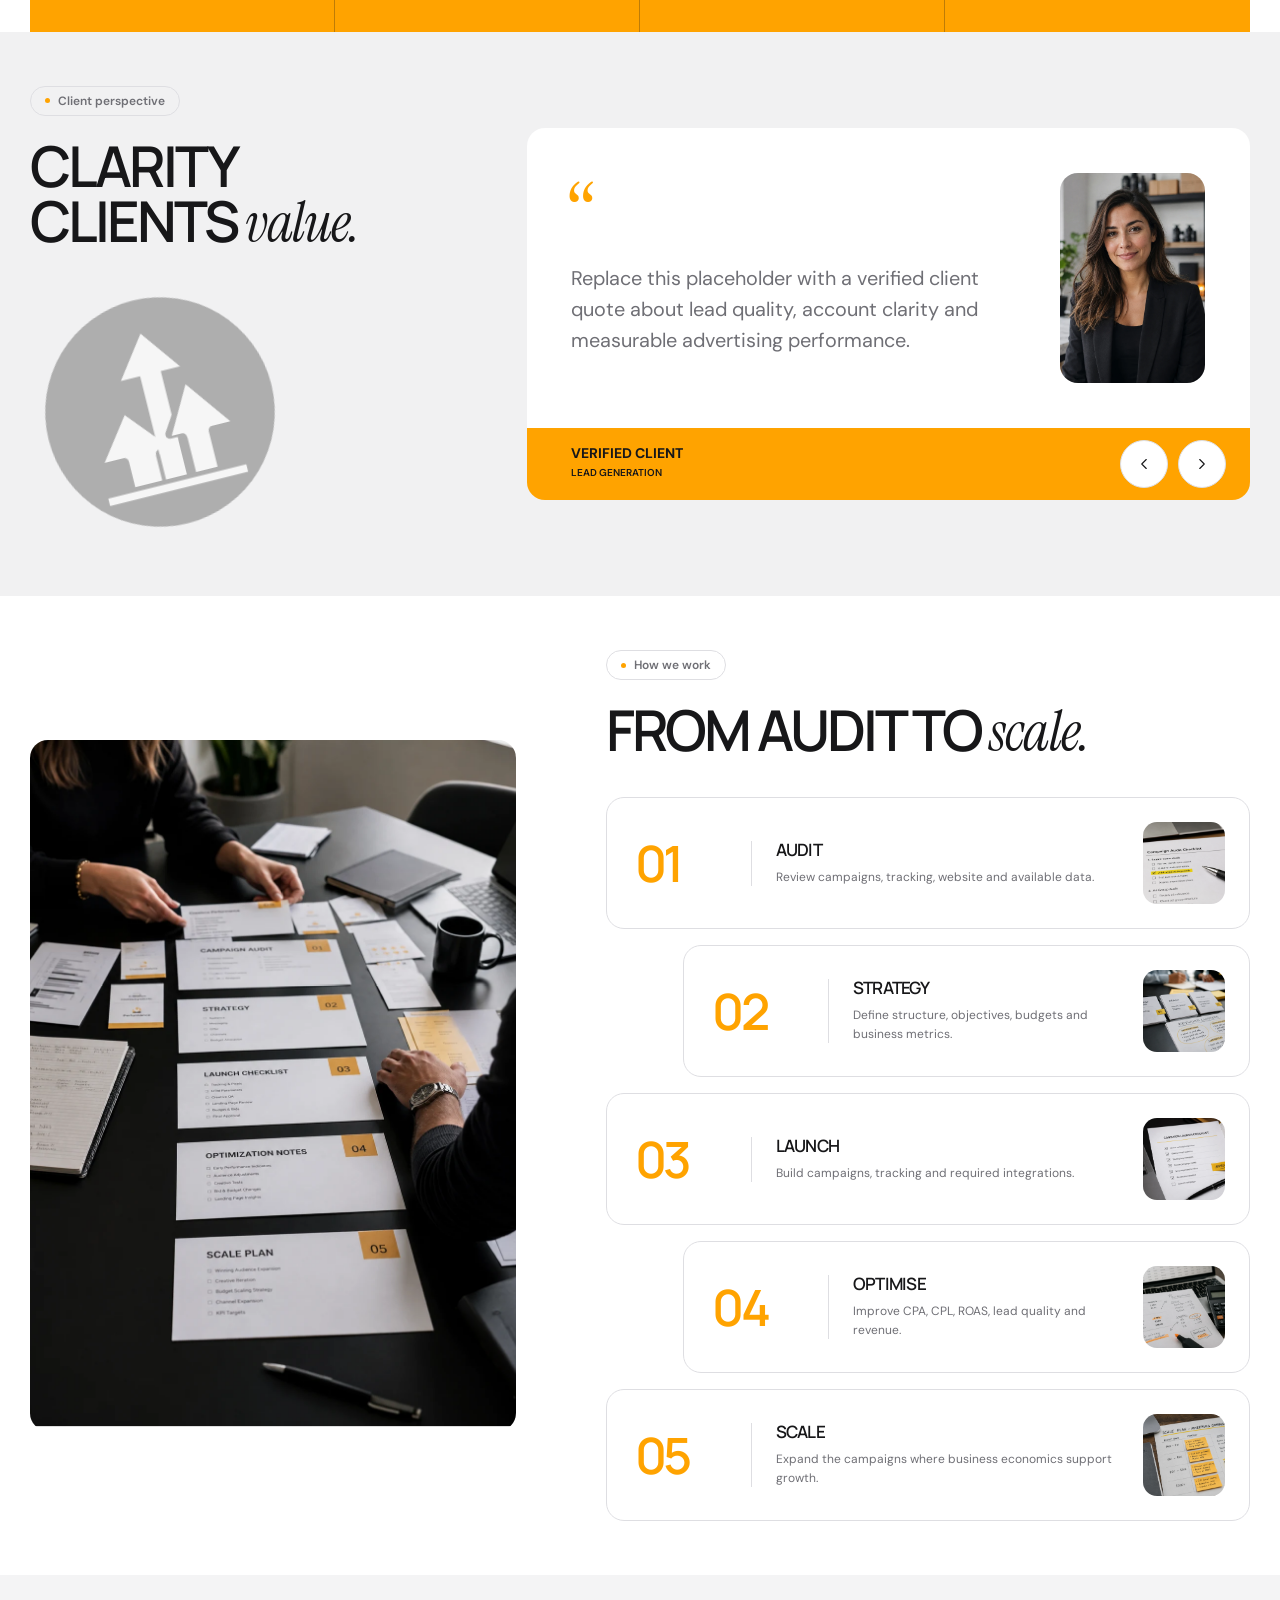
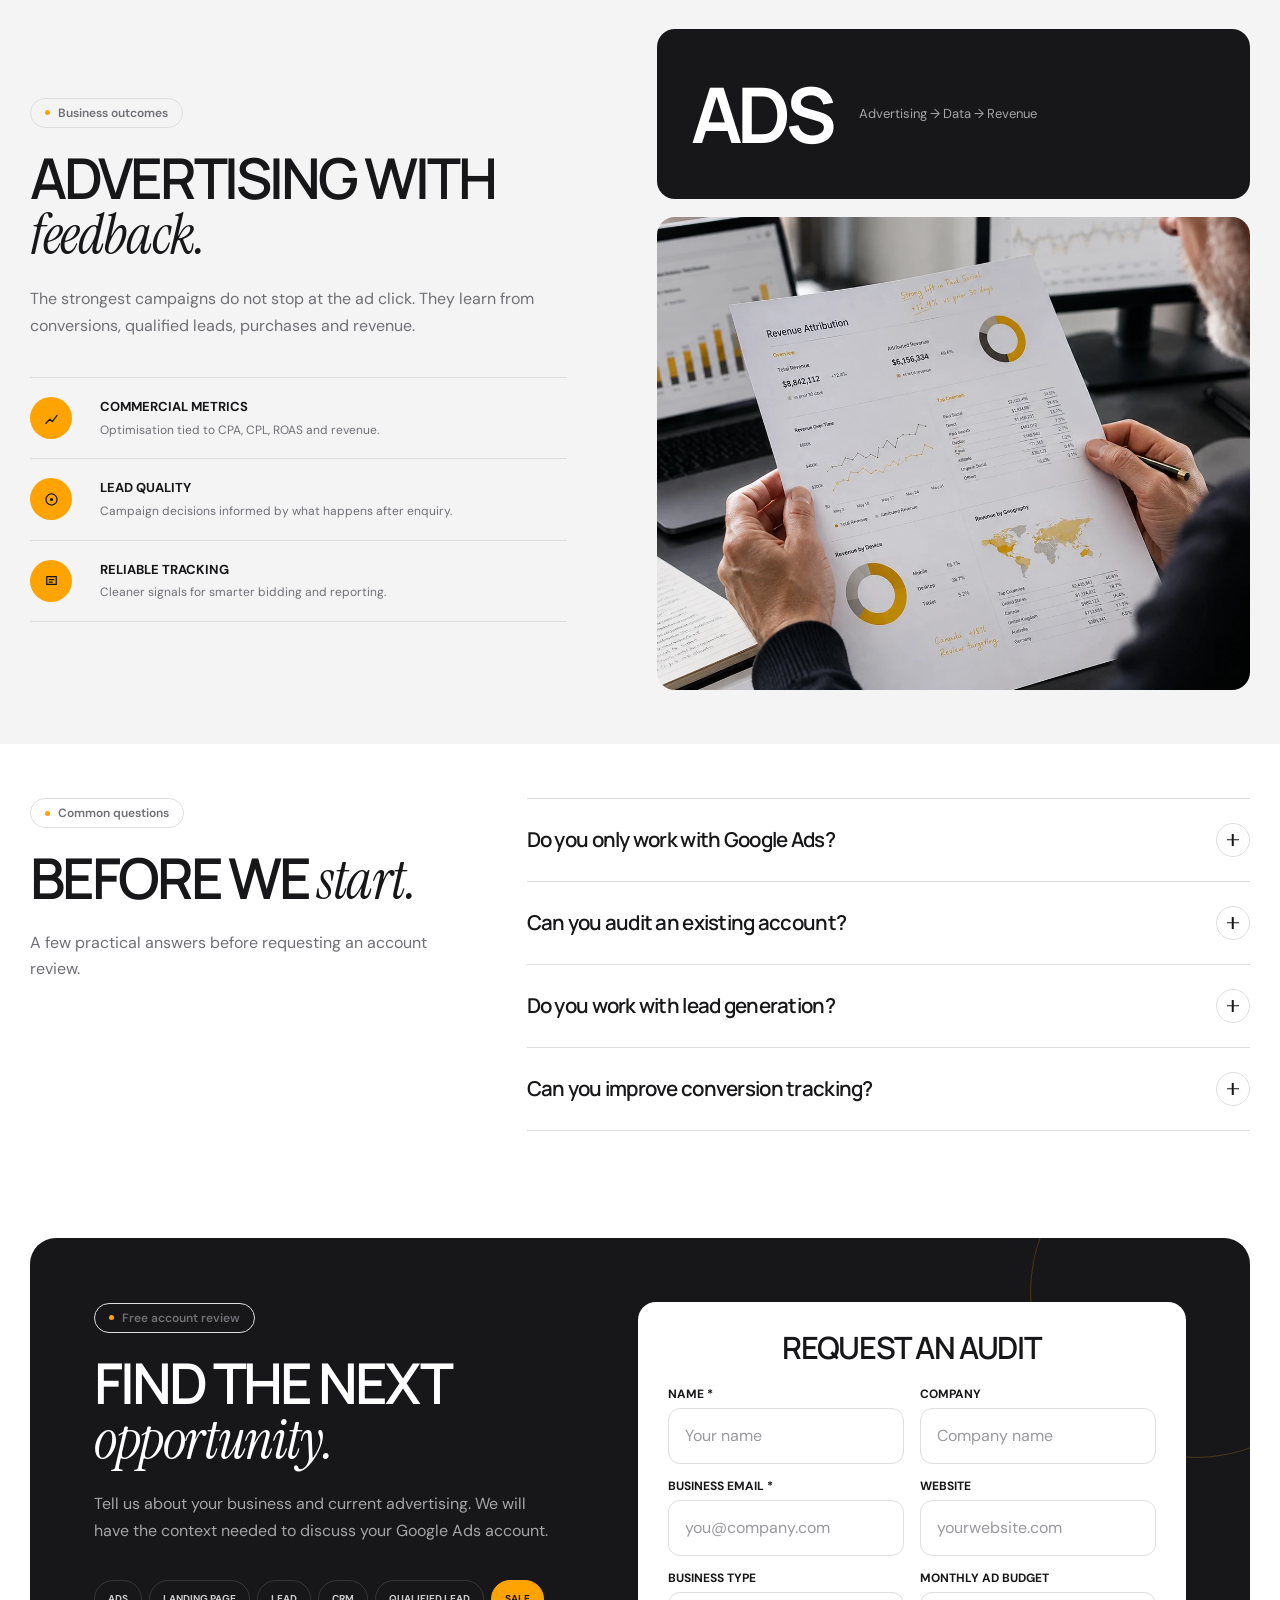
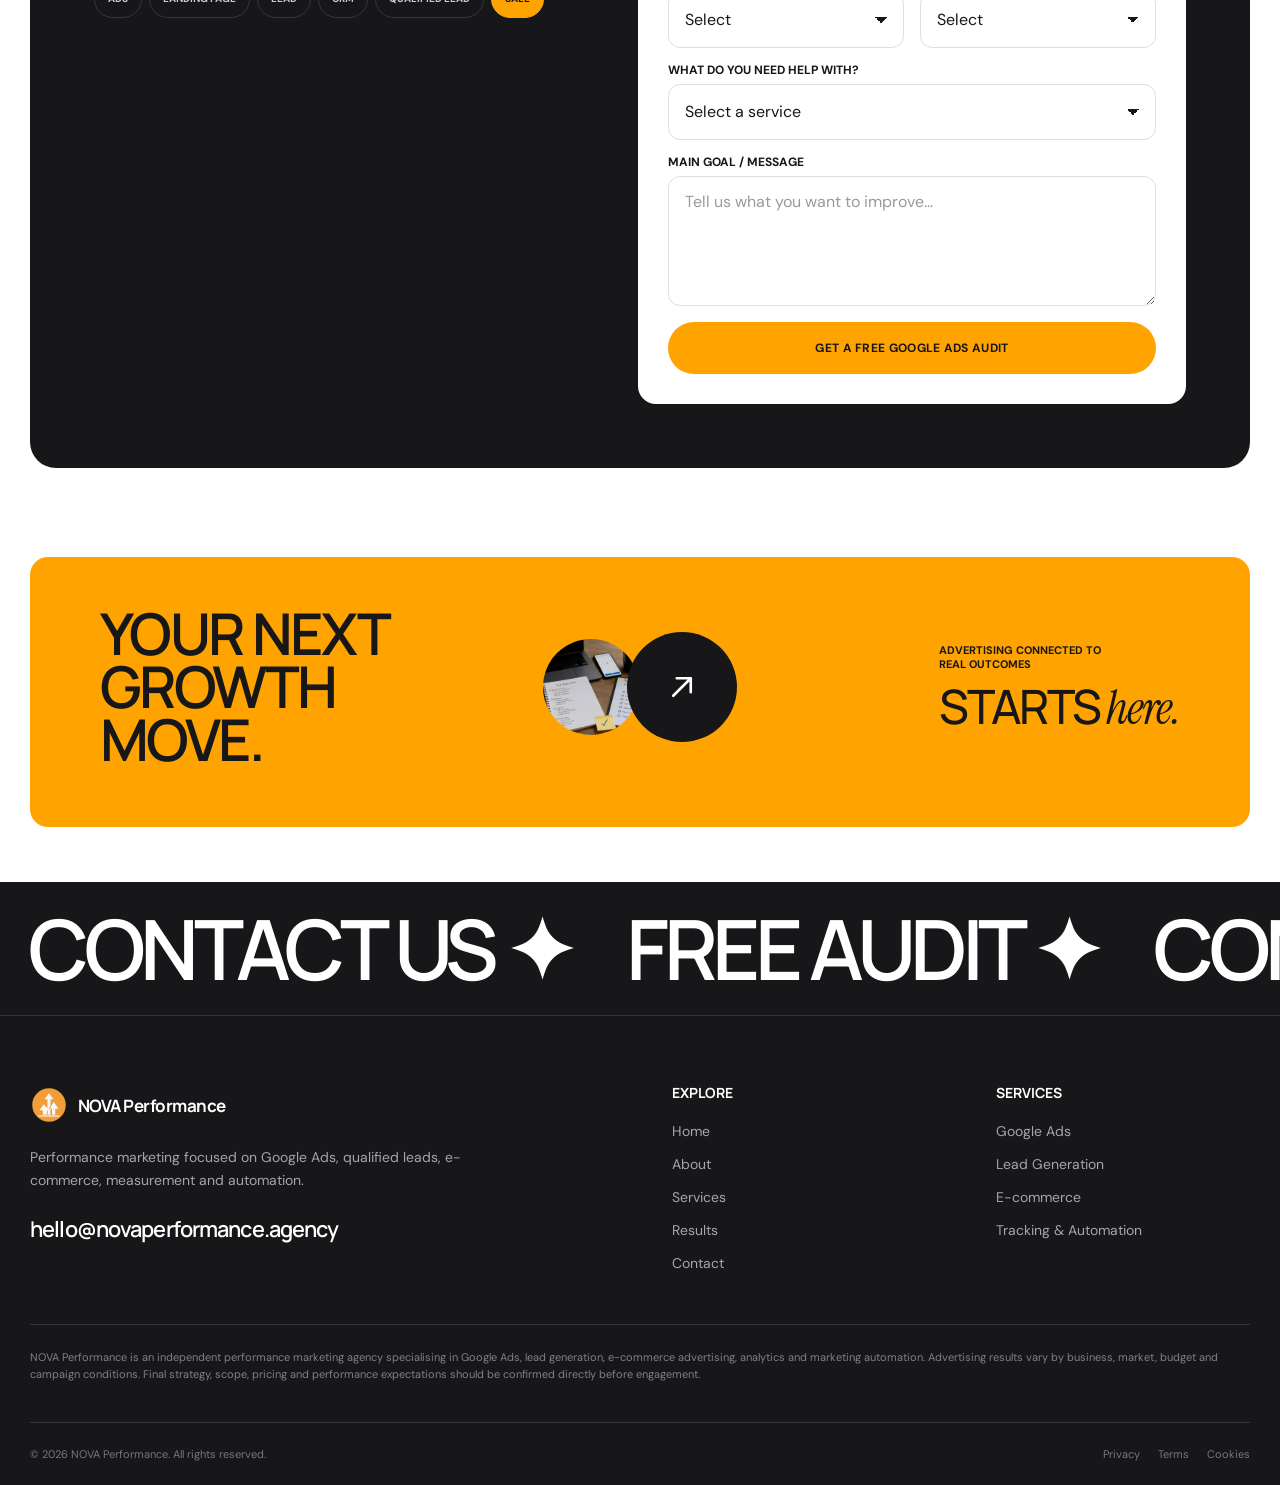
==== commit ca63fec0: "+" ====
--- a/index.html
+++ b/index.html
@@ -987,39 +987,12 @@
 
 
       <section
-        class="section section--dark home-services"
+        class="section home-services"
         id="services"
       >
 
         <div class="container">
 
-
-          <div
-            class="home-services__head"
-            data-aos="fade-up"
-          >
-
-            <span class="mini-label">
-              Performance capabilities
-            </span>
-
-            <h2 class="section-title">
-              Strategy that turns
-              <span class="accent-word">
-                intent
-              </span>
-              into growth.
-            </h2>
-
-            <p class="home-services__intro">
-              Four connected capabilities covering
-              acquisition, lead quality, e-commerce,
-              measurement and automation.
-            </p>
-
-          </div>
-
-
           <div class="swiper home-services__slider">
 
             <div class="swiper-wrapper">
@@ -1030,6 +1003,10 @@
                 <article class="home-services__card">
 
                   <div class="home-services__top">
+
+                    <h3 class="home-services__card-title">
+                      Google Ads
+                    </h3>
 
                     <span class="home-services__icon">
                       <svg
@@ -1063,10 +1040,6 @@
 
                   <div class="home-services__content">
 
-                    <h3 class="home-services__card-title">
-                      Google Ads Management
-                    </h3>
-
                     <p class="home-services__card-text">
                       Campaign strategy, structure,
                       optimisation and scaling across
@@ -1086,8 +1059,22 @@
                       <a
                         class="home-services__link"
                         href="google-ads-management.html"
+                        aria-label="View Google Ads service"
                       >
-                        View service
+                        <span>View service</span>
+                        <svg
+                          viewBox="0 0 24 24"
+                          fill="none"
+                          aria-hidden="true"
+                        >
+                          <path
+                            d="M7 17L17 7M9 7H17V15"
+                            stroke="currentColor"
+                            stroke-width="1.7"
+                            stroke-linecap="round"
+                            stroke-linejoin="round"
+                          />
+                        </svg>
                       </a>
 
                       <img
@@ -1111,6 +1098,10 @@
                 <article class="home-services__card">
 
                   <div class="home-services__top">
+
+                    <h3 class="home-services__card-title">
+                      Lead Generation
+                    </h3>
 
                     <span class="home-services__icon">
                       <svg
@@ -1144,10 +1135,6 @@
 
                   <div class="home-services__content">
 
-                    <h3 class="home-services__card-title">
-                      Lead Generation
-                    </h3>
-
                     <p class="home-services__card-text">
                       Acquisition systems built around
                       qualified opportunities rather than
@@ -1167,8 +1154,22 @@
                       <a
                         class="home-services__link"
                         href="lead-generation.html"
+                        aria-label="View Lead Generation service"
                       >
-                        View service
+                        <span>View service</span>
+                        <svg
+                          viewBox="0 0 24 24"
+                          fill="none"
+                          aria-hidden="true"
+                        >
+                          <path
+                            d="M7 17L17 7M9 7H17V15"
+                            stroke="currentColor"
+                            stroke-width="1.7"
+                            stroke-linecap="round"
+                            stroke-linejoin="round"
+                          />
+                        </svg>
                       </a>
 
                       <img
@@ -1192,6 +1193,10 @@
                 <article class="home-services__card">
 
                   <div class="home-services__top">
+
+                    <h3 class="home-services__card-title">
+                      E-commerce Ads
+                    </h3>
 
                     <span class="home-services__icon">
                       <svg
@@ -1232,10 +1237,6 @@
 
                   <div class="home-services__content">
 
-                    <h3 class="home-services__card-title">
-                      E-commerce Advertising
-                    </h3>
-
                     <p class="home-services__card-text">
                       Search, Shopping and Performance Max
                       connected to product data,
@@ -1255,8 +1256,22 @@
                       <a
                         class="home-services__link"
                         href="ecommerce-advertising.html"
+                        aria-label="View E-commerce Ads service"
                       >
-                        View service
+                        <span>View service</span>
+                        <svg
+                          viewBox="0 0 24 24"
+                          fill="none"
+                          aria-hidden="true"
+                        >
+                          <path
+                            d="M7 17L17 7M9 7H17V15"
+                            stroke="currentColor"
+                            stroke-width="1.7"
+                            stroke-linecap="round"
+                            stroke-linejoin="round"
+                          />
+                        </svg>
                       </a>
 
                       <img
@@ -1280,6 +1295,10 @@
                 <article class="home-services__card">
 
                   <div class="home-services__top">
+
+                    <h3 class="home-services__card-title">
+                      Tracking
+                    </h3>
 
                     <span class="home-services__icon">
                       <svg
@@ -1305,10 +1324,6 @@
 
                   <div class="home-services__content">
 
-                    <h3 class="home-services__card-title">
-                      Tracking & Automation
-                    </h3>
-
                     <p class="home-services__card-text">
                       Measurement infrastructure that
                       gives campaigns better signals
@@ -1328,8 +1343,22 @@
                       <a
                         class="home-services__link"
                         href="tracking-automation.html"
+                        aria-label="View Tracking service"
                       >
-                        View service
+                        <span>View service</span>
+                        <svg
+                          viewBox="0 0 24 24"
+                          fill="none"
+                          aria-hidden="true"
+                        >
+                          <path
+                            d="M7 17L17 7M9 7H17V15"
+                            stroke="currentColor"
+                            stroke-width="1.7"
+                            stroke-linecap="round"
+                            stroke-linejoin="round"
+                          />
+                        </svg>
                       </a>
 
                       <img
--- a/assets/css/index.css
+++ b/assets/css/index.css
@@ -300,6 +300,8 @@
 }
 
 .home-about__shell {
+  position: relative;
+
   display: grid;
   grid-template-columns: minmax(160px, 0.55fr) minmax(220px, 0.62fr) minmax(620px, 1.72fr);
   gap: clamp(24px, 3.4vw, 58px);
@@ -310,14 +312,91 @@
   padding: clamp(34px, 4.8vw, 70px);
 
   background: var(--color-white);
-  border: 1px solid rgba(23, 23, 25, 0.1);
+  border: 2px solid rgba(255, 163, 0, 0.72);
   border-radius: var(--radius-lg);
+
+  box-shadow:
+    0 28px 70px rgba(23, 23, 25, 0.16),
+    0 10px 0 rgba(255, 163, 0, 0.16),
+    14px 14px 0 rgba(255, 163, 0, 0.08),
+    inset 0 0 0 1px rgba(23, 23, 25, 0.08),
+    inset 0 0 0 10px rgba(255, 163, 0, 0.055);
+
+  overflow: hidden;
+  isolation: isolate;
+}
+
+.home-about__shell::before,
+.home-about__shell::after {
+  content: "";
+
+  position: absolute;
+  z-index: 0;
+
+  pointer-events: none;
+}
+
+.home-about__shell::before {
+  inset: 14px;
+
+  border: 1px solid rgba(23, 23, 25, 0.12);
+  border-radius: calc(var(--radius-lg) - 12px);
+
+  box-shadow:
+    inset 0 0 0 2px rgba(255, 163, 0, 0.09);
+}
+
+.home-about__shell::after {
+  top: 22px;
+  right: 22px;
+
+  width: 86px;
+  height: 86px;
+
+  border-top: 4px solid var(--color-accent);
+  border-right: 4px solid var(--color-accent);
+  border-radius: 0 12px 0 0;
+
+  box-shadow:
+    -2px 2px 0 rgba(23, 23, 25, 0.16);
+}
+
+.home-about__nav,
+.home-about__content,
+.home-about__card {
+  position: relative;
+  z-index: 1;
 }
 
 .home-about__nav {
   display: grid;
   gap: 9px;
   align-content: center;
+}
+
+.home-about__nav::before,
+.home-about__content::before {
+  content: "";
+
+  position: absolute;
+
+  width: 48px;
+  height: 3px;
+
+  background: var(--color-accent);
+  box-shadow:
+    14px 8px 0 rgba(255, 163, 0, 0.28),
+    28px 16px 0 rgba(23, 23, 25, 0.12);
+}
+
+.home-about__nav::before {
+  top: -20px;
+  left: 0;
+}
+
+.home-about__content::before {
+  right: 0;
+  bottom: -22px;
 }
 
 .home-about__nav-label,
@@ -462,9 +541,7 @@
   inset: 0;
   z-index: 1;
 
-  background:
-    linear-gradient(90deg, rgba(23, 23, 25, 0.95) 0%, rgba(23, 23, 25, 0.78) 52%, rgba(23, 23, 25, 0.18) 100%),
-    radial-gradient(circle at 68% 28%, rgba(255, 163, 0, 0.18), transparent 34%);
+  background: rgba(23, 23, 25, 0.7);
 
   pointer-events: none;
 }
@@ -947,36 +1024,13 @@
 
 
 .home-services {
+  background: var(--color-white);
   overflow: hidden;
 }
 
-.home-services__head {
-  display: flex;
-  flex-direction: column;
-  align-items: center;
-
-  max-width: 900px;
-
-  margin: 0 auto 48px;
-
-  text-align: center;
-}
-
-.home-services__head .section-title {
-  margin-top: 22px;
-}
-
-.home-services__intro {
-  max-width: 660px;
-
-  margin-top: 20px;
-
-  color: var(--color-text-light);
-}
-
 .home-services__slider {
-  padding-block: 10px;
-  margin-block: -10px;
+  padding: 16px 2px 22px;
+  margin: -16px -2px -22px;
 
   overflow: hidden;
 }
@@ -999,42 +1053,86 @@
 
   width: 100%;
   height: 100%;
-  min-height: 510px;
-
-  padding: 30px;
+  min-height: clamp(430px, 29vw, 485px);
+
+  padding: 0 0 18px;
 
   color: var(--color-white);
   background: var(--color-dark-card);
 
-  border: 1px solid var(--color-border-dark);
-  border-radius: var(--radius-md);
+  border: 1px solid rgba(255, 255, 255, 0.34);
+  outline: 1px solid rgba(23, 23, 25, 0.16);
+  outline-offset: -5px;
+  border-radius: 26px;
 
   overflow: hidden;
 
   transition:
+    outline-color var(--transition),
     border-color var(--transition),
     transform var(--transition),
     background var(--transition);
 }
 
+.home-services__card::before,
+.home-services__card::after {
+  content: "";
+
+  position: absolute;
+  pointer-events: none;
+}
+
+.home-services__card::before {
+  inset: 14px 24px auto;
+  z-index: 0;
+
+  height: 176px;
+
+  background: rgba(255, 255, 255, 0.075);
+  border: 1px solid rgba(255, 255, 255, 0.08);
+  border-radius: 24px 24px 8px 8px;
+}
+
+.home-services__card::after {
+  inset: 38px 34px auto;
+  z-index: 0;
+
+  height: 154px;
+
+  background: rgba(255, 255, 255, 0.035);
+  border: 1px solid rgba(255, 255, 255, 0.055);
+  border-radius: 22px 22px 10px 10px;
+}
+
 .home-services__card:hover {
   transform: translateY(-6px);
   border-color: var(--color-accent);
+  outline-color: rgba(255, 163, 0, 0.44);
 }
 
 .home-services__top {
-  display: flex;
-  align-items: flex-start;
-  justify-content: space-between;
-  gap: 22px;
+  position: relative;
+  z-index: 2;
+
+  display: grid;
+  place-items: start center;
+
+  min-height: 164px;
+  padding: 30px 86px 24px;
+
+  border-bottom: 1px solid rgba(255, 255, 255, 0.16);
 }
 
 .home-services__icon {
+  position: absolute;
+  top: 28px;
+  right: 32px;
+
   display: grid;
   place-items: center;
 
-  width: 86px;
-  height: 86px;
+  width: 58px;
+  height: 58px;
 
   color: var(--color-dark);
   background: var(--color-accent);
@@ -1051,13 +1149,17 @@
 }
 
 .home-services__icon svg {
-  width: 38px;
-  height: 38px;
+  width: 26px;
+  height: 26px;
 
   stroke-width: 1.5;
 }
 
 .home-services__tag {
+  position: absolute;
+  left: 50%;
+  bottom: 20px;
+
   padding: 7px 11px;
 
   font-size: 10px;
@@ -1069,40 +1171,83 @@
   border-radius: var(--radius-pill);
 
   text-transform: uppercase;
+
+  transform: translateX(-50%);
 }
 
 .home-services__content {
+  position: relative;
+  z-index: 2;
+
   display: flex;
+  flex: 0 0 auto;
+  flex-direction: column;
+
+  min-height: 226px;
+  margin: auto 20px 0;
+  padding: 24px 112px 10px 24px;
+
+  color: var(--color-text);
+  background: var(--color-white);
+
+  border: 1px solid rgba(23, 23, 25, 0.08);
+  border-radius: 34px;
+}
+
+.home-services__content::after {
+  content: "";
+
+  position: absolute;
+  right: -12px;
+  bottom: -18px;
+  z-index: 1;
+
+  width: 126px;
+  height: 126px;
+
+  background: var(--color-dark-card);
+  border: 1px solid rgba(255, 255, 255, 0.12);
+  border-radius: 50%;
+
+  pointer-events: none;
+}
+
+.home-services__card-title {
+  max-width: 100%;
+
+  font-size: clamp(24px, 1.42vw, 29px);
+  line-height: 1;
+  text-align: center;
+  white-space: nowrap;
+  text-transform: uppercase;
+}
+
+.home-services__card-text {
+  position: relative;
+  z-index: 2;
+
+  max-width: 100%;
+
+  margin-top: 0;
+
+  font-size: 12px;
+  line-height: 1.42;
+  color: var(--color-text-soft);
+}
+
+.home-services__list {
+  position: relative;
+  z-index: 2;
+
+  display: grid;
+  gap: 5px;
+  align-content: center;
   flex: 1;
-  flex-direction: column;
-
-  padding-top: 55px;
-}
-
-.home-services__card-title {
-  max-width: 250px;
-
-  font-size: clamp(26px, 2vw, 34px);
-  text-transform: uppercase;
-}
-
-.home-services__card-text {
-  max-width: 350px;
-
-  margin-top: 17px;
-
-  font-size: 13px;
-  color: var(--color-text-light);
-}
-
-.home-services__list {
-  display: grid;
-  gap: 8px;
-
-  margin-top: 24px;
-  padding-top: 22px;
-
-  border-top: 1px solid var(--color-border-dark);
+
+  margin-top: 12px;
+  padding-block: 12px;
+
+  border-block: 1px solid rgba(23, 23, 25, 0.12);
 }
 
 .home-services__list li {
@@ -1110,8 +1255,9 @@
 
   padding-left: 16px;
 
-  font-size: 12px;
-  color: #b3b3b8;
+  font-size: 11px;
+  line-height: 1.3;
+  color: var(--color-text-soft);
 }
 
 .home-services__list li::before {
@@ -1129,50 +1275,128 @@
 }
 
 .home-services__footer {
+  position: static;
+  z-index: 3;
+
   display: flex;
   align-items: center;
   justify-content: space-between;
 
   margin-top: auto;
-  padding-top: 26px;
+  min-height: 54px;
+  padding-top: 8px;
 }
 
 .home-services__link {
-  font-size: 11px;
-  font-weight: 700;
-
-  color: rgba(255, 255, 255, 0.56);
+  position: absolute;
+  right: 3px;
+  bottom: -3px;
+  z-index: 4;
+
+  display: block;
+
+  width: 70px;
+  height: 70px;
+
+  box-sizing: content-box;
+  color: var(--color-white);
+  background: #142131;
+
+  border: 13px solid var(--color-accent);
+  border-radius: 50%;
 
   text-transform: uppercase;
 
-  transition: color var(--transition);
+  transition:
+    color var(--transition),
+    transform var(--transition);
+}
+
+.home-services__link svg {
+  position: absolute;
+  inset: 50% auto auto 50%;
+
+  width: 42px;
+  height: 42px;
+
+  transition:
+    transform var(--transition);
+
+  transform: translate(-50%, -50%);
+}
+
+.home-services__link span {
+  position: absolute;
+  width: 1px;
+  height: 1px;
+
+  overflow: hidden;
+  clip: rect(0 0 0 0);
 }
 
 .home-services__link:hover {
-  color: var(--color-accent);
+  color: var(--color-white);
+}
+
+.home-services__link:hover svg {
+  transform: translate(calc(-50% + 4px), calc(-50% - 4px));
 }
 
 .home-services__card-mark {
-  width: 48px;
-  height: 48px;
-
-  opacity: 0.5;
-
-  transition:
-    opacity var(--transition),
-    transform var(--transition-slow);
-}
-
-.home-services__card:hover .home-services__card-mark {
-  opacity: 1;
-  transform: rotate(12deg);
+  display: none;
 }
 
 .home-services__controls {
+  position: relative;
+
   display: flex;
+  align-items: center;
   justify-content: center;
-
-  margin-top: 28px;
+  gap: 12px;
+
+  width: max-content;
+  margin: 34px auto 0;
+  padding: 10px 14px;
+
+  background: var(--color-white);
+  border: 1px solid rgba(23, 23, 25, 0.14);
+  border-radius: var(--radius-pill);
+  box-shadow:
+    0 12px 28px rgba(23, 23, 25, 0.08),
+    inset 0 0 0 1px rgba(255, 163, 0, 0.08);
+}
+
+.home-services__controls::before,
+.home-services__controls::after {
+  content: "";
+
+  width: 28px;
+  height: 2px;
+
+  background: var(--color-accent);
+}
+
+.home-services__controls .swiper-btn {
+  width: 54px;
+  height: 54px;
+
+  color: var(--color-dark);
+  background: var(--color-light-soft);
+
+  border-color: rgba(23, 23, 25, 0.18);
+  box-shadow:
+    inset 0 0 0 1px rgba(255, 255, 255, 0.9);
+}
+
+.home-services__controls .swiper-btn:hover {
+  color: var(--color-dark);
+  background: var(--color-accent);
+  border-color: var(--color-accent);
+}
+
+.home-services__controls .swiper-btn svg {
+  width: 20px;
+  height: 20px;
 }
 
 
@@ -1450,6 +1674,7 @@
 
 
 .home-video {
+  margin-top: clamp(18px, 2vw, 28px);
   padding-block: 0;
 }
 
@@ -1457,6 +1682,8 @@
   position: relative;
 
   height: clamp(230px, 25vw, 345px);
+
+  border-radius: 22px;
 
   overflow: hidden;
 }
@@ -2715,7 +2942,7 @@
   }
 
   .home-services__card {
-    min-height: 490px;
+    min-height: 430px;
   }
 
   .home-results__grid {
@@ -2934,6 +3161,25 @@
     display: none;
   }
 
+  .home-about__nav::before,
+  .home-about__content::before {
+    display: none;
+  }
+
+  .home-about__shell::before {
+    inset: 10px;
+  }
+
+  .home-about__shell::after {
+    top: 16px;
+    right: 16px;
+
+    width: 54px;
+    height: 54px;
+
+    border-width: 3px;
+  }
+
   .home-about__tab:hover,
   .home-about__tab:focus-visible,
   .home-about__tab.is-active {
@@ -3097,18 +3343,8 @@
     bottom: 22px;
   }
 
-  .home-services__head {
-    margin-bottom: 34px;
-  }
-
   .home-services__card {
-    min-height: 470px;
-
-    padding: 24px;
-  }
-
-  .home-services__content {
-    padding-top: 42px;
+    min-height: 430px;
   }
 
   .home-results__grid {
@@ -3348,7 +3584,7 @@
   }
 
   .home-services__card {
-    min-height: 450px;
+    min-height: 390px;
   }
 
   .home-process__item {
@@ -3428,21 +3664,14 @@
   height: min(560px, 58vh);
 }
 
-.home-services__intro,
 .home-team__intro {
   margin-top: 14px;
 }
 
 .home-services__card {
-  min-height: 420px;
-  padding: 24px;
-}
-
-.home-services__card-title {
-  padding-top: 36px;
-}
-
-.home-services__card-text,
+  min-height: 430px;
+}
+
 .home-team__text {
   margin-top: 12px;
 }
@@ -3501,9 +3730,27 @@
     height: 430px;
   }
 
-  .home-services__card,
-  .testimonial-card {
-    min-height: 360px;
+.testimonial-card {
+  min-height: 360px;
+}
+
+  .home-services__card {
+    min-height: 420px;
+  }
+
+  .home-services__top {
+    min-height: 152px;
+    padding: 24px 74px;
+  }
+
+  .home-services__content {
+    min-height: 224px;
+    margin-inline: 14px;
+    padding: 22px 100px 10px 22px;
+  }
+
+  .home-services__card-title {
+    font-size: clamp(23px, 3.2vw, 30px);
   }
 }
 
@@ -3517,7 +3764,52 @@
   }
 
   .home-services__card {
-    min-height: 380px;
-  }
-
-}
+    min-height: 410px;
+  }
+
+  .home-services__top {
+    min-height: 144px;
+    padding-inline: 62px;
+  }
+
+  .home-services__icon {
+    top: 22px;
+    right: 24px;
+
+    width: 48px;
+    height: 48px;
+  }
+
+  .home-services__content {
+    min-height: 216px;
+    padding-right: 86px;
+  }
+
+  .home-services__content::after {
+    right: -10px;
+    bottom: -16px;
+
+    width: 112px;
+    height: 112px;
+  }
+
+  .home-services__link {
+    right: 3px;
+    bottom: -3px;
+
+    width: 64px;
+    height: 64px;
+
+    border-width: 11px;
+  }
+
+  .home-services__link svg {
+    width: 36px;
+    height: 36px;
+  }
+
+  .home-services__card-title {
+    font-size: clamp(21px, 6.2vw, 27px);
+  }
+
+}
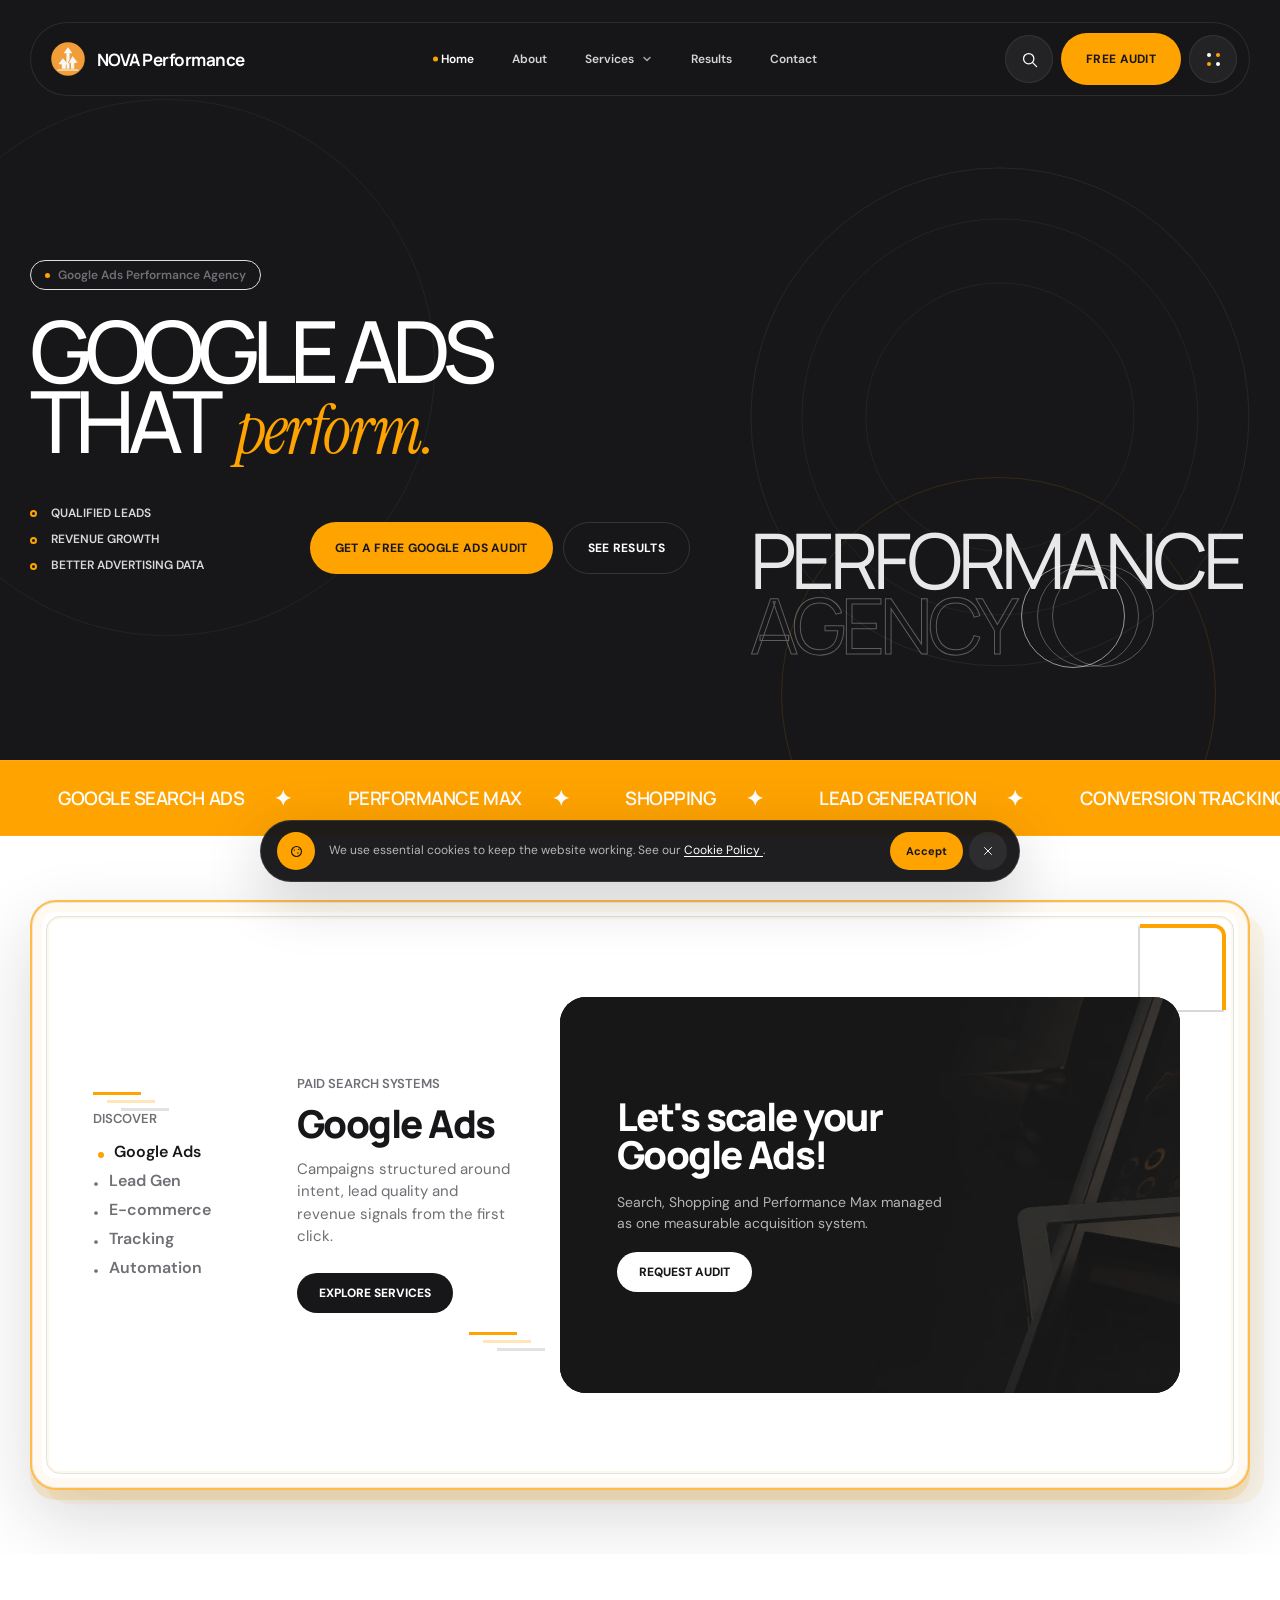
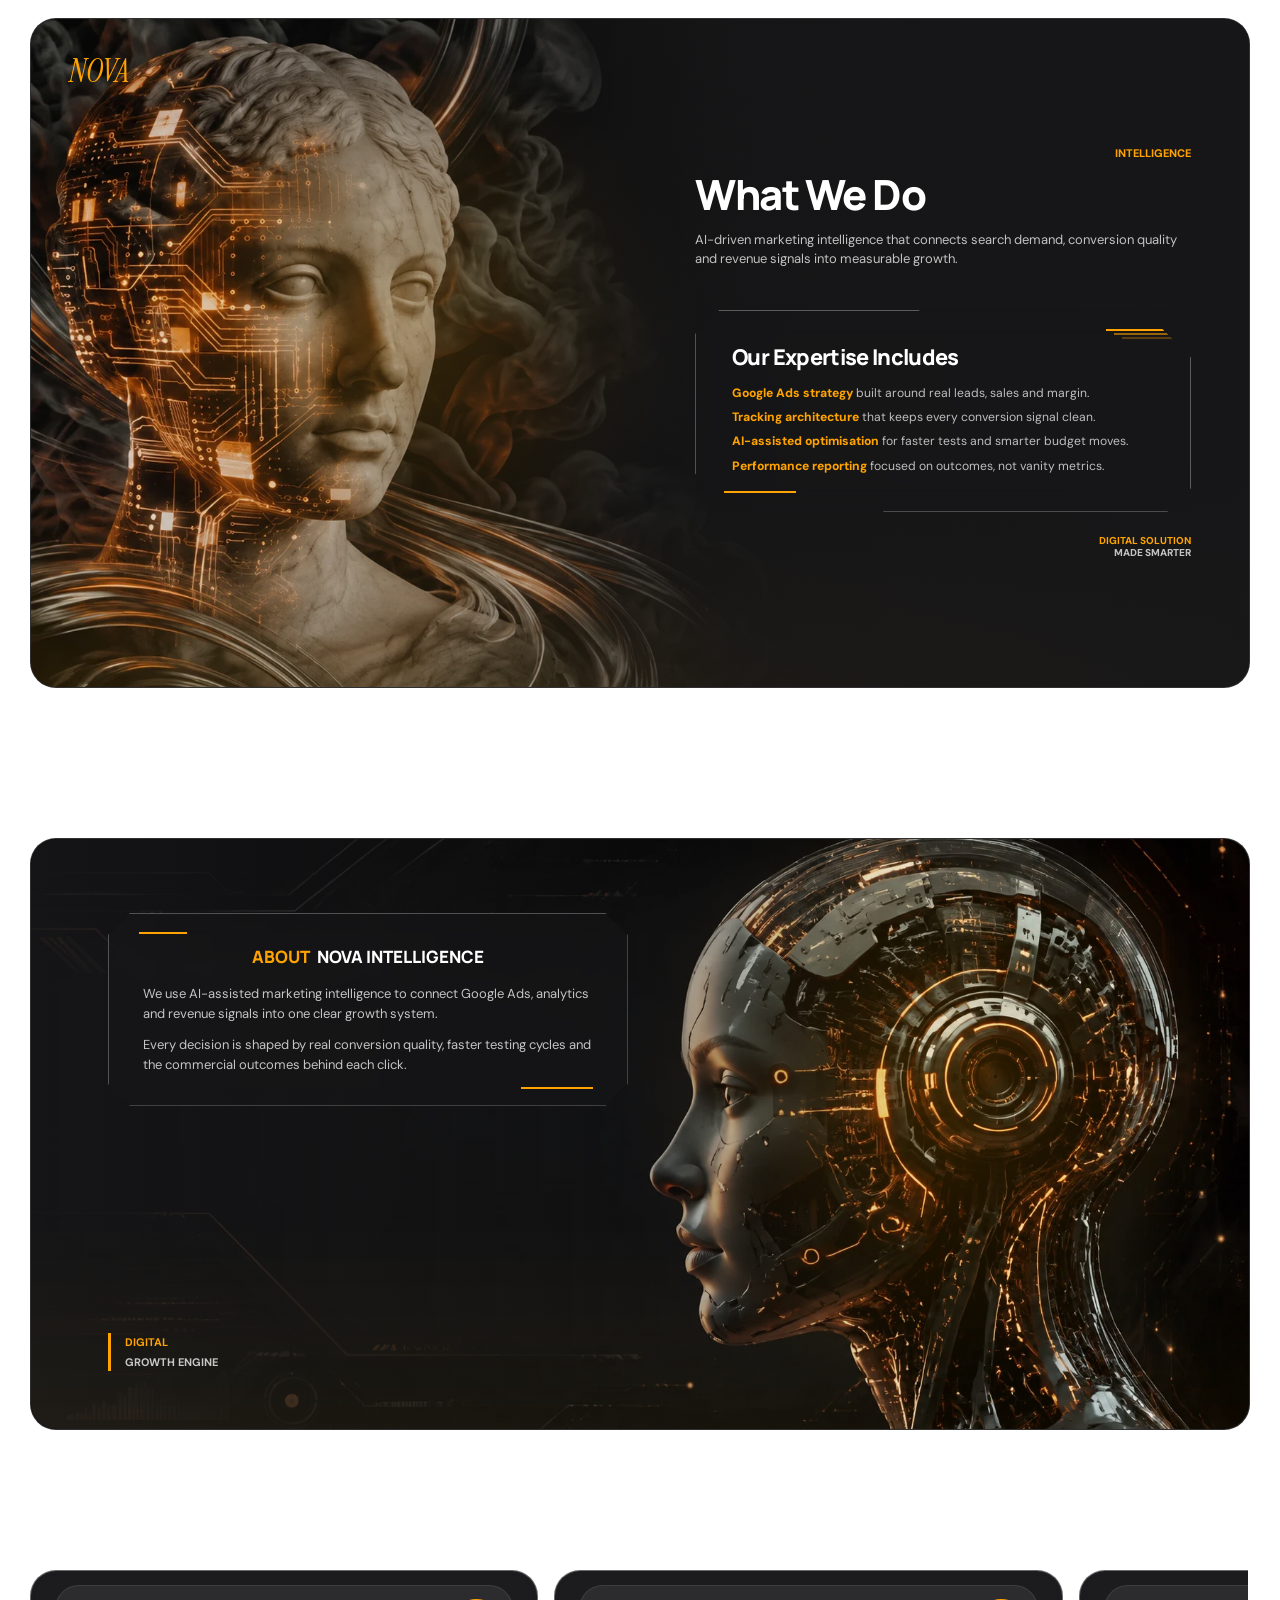
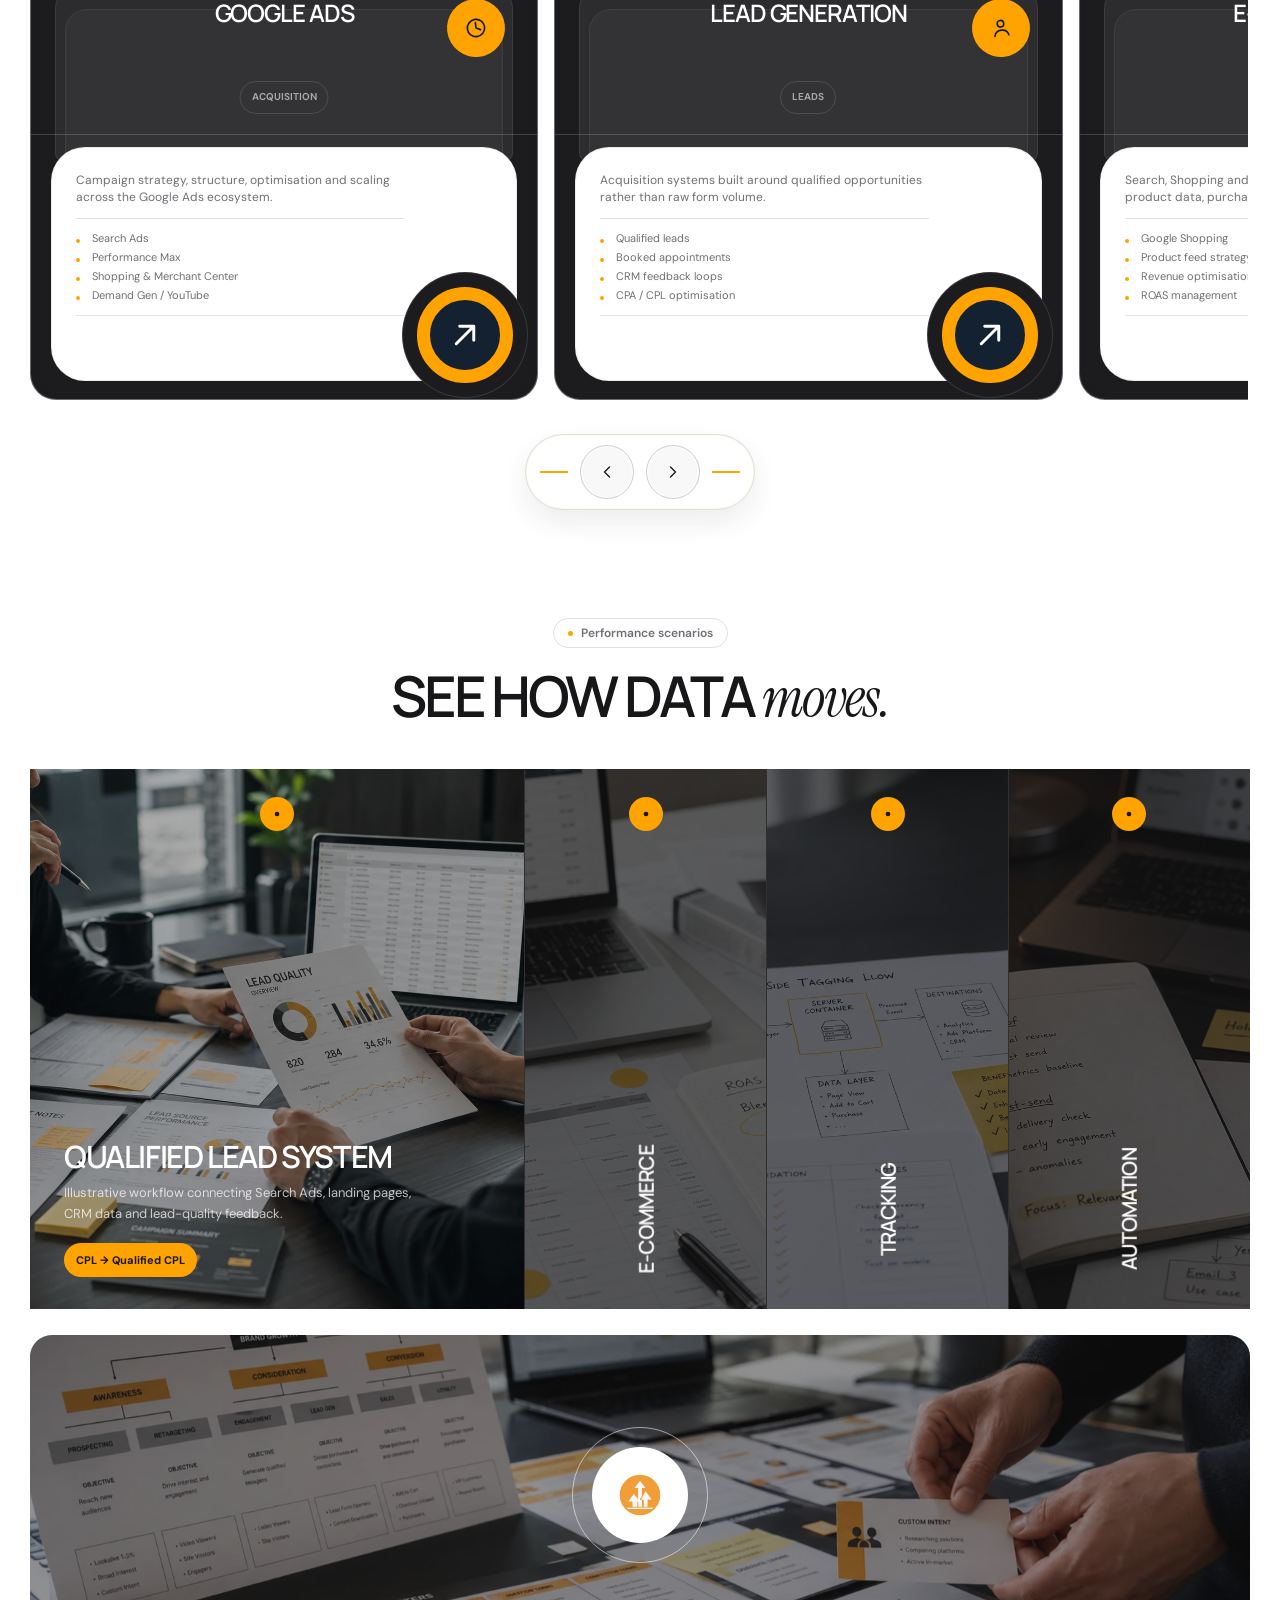
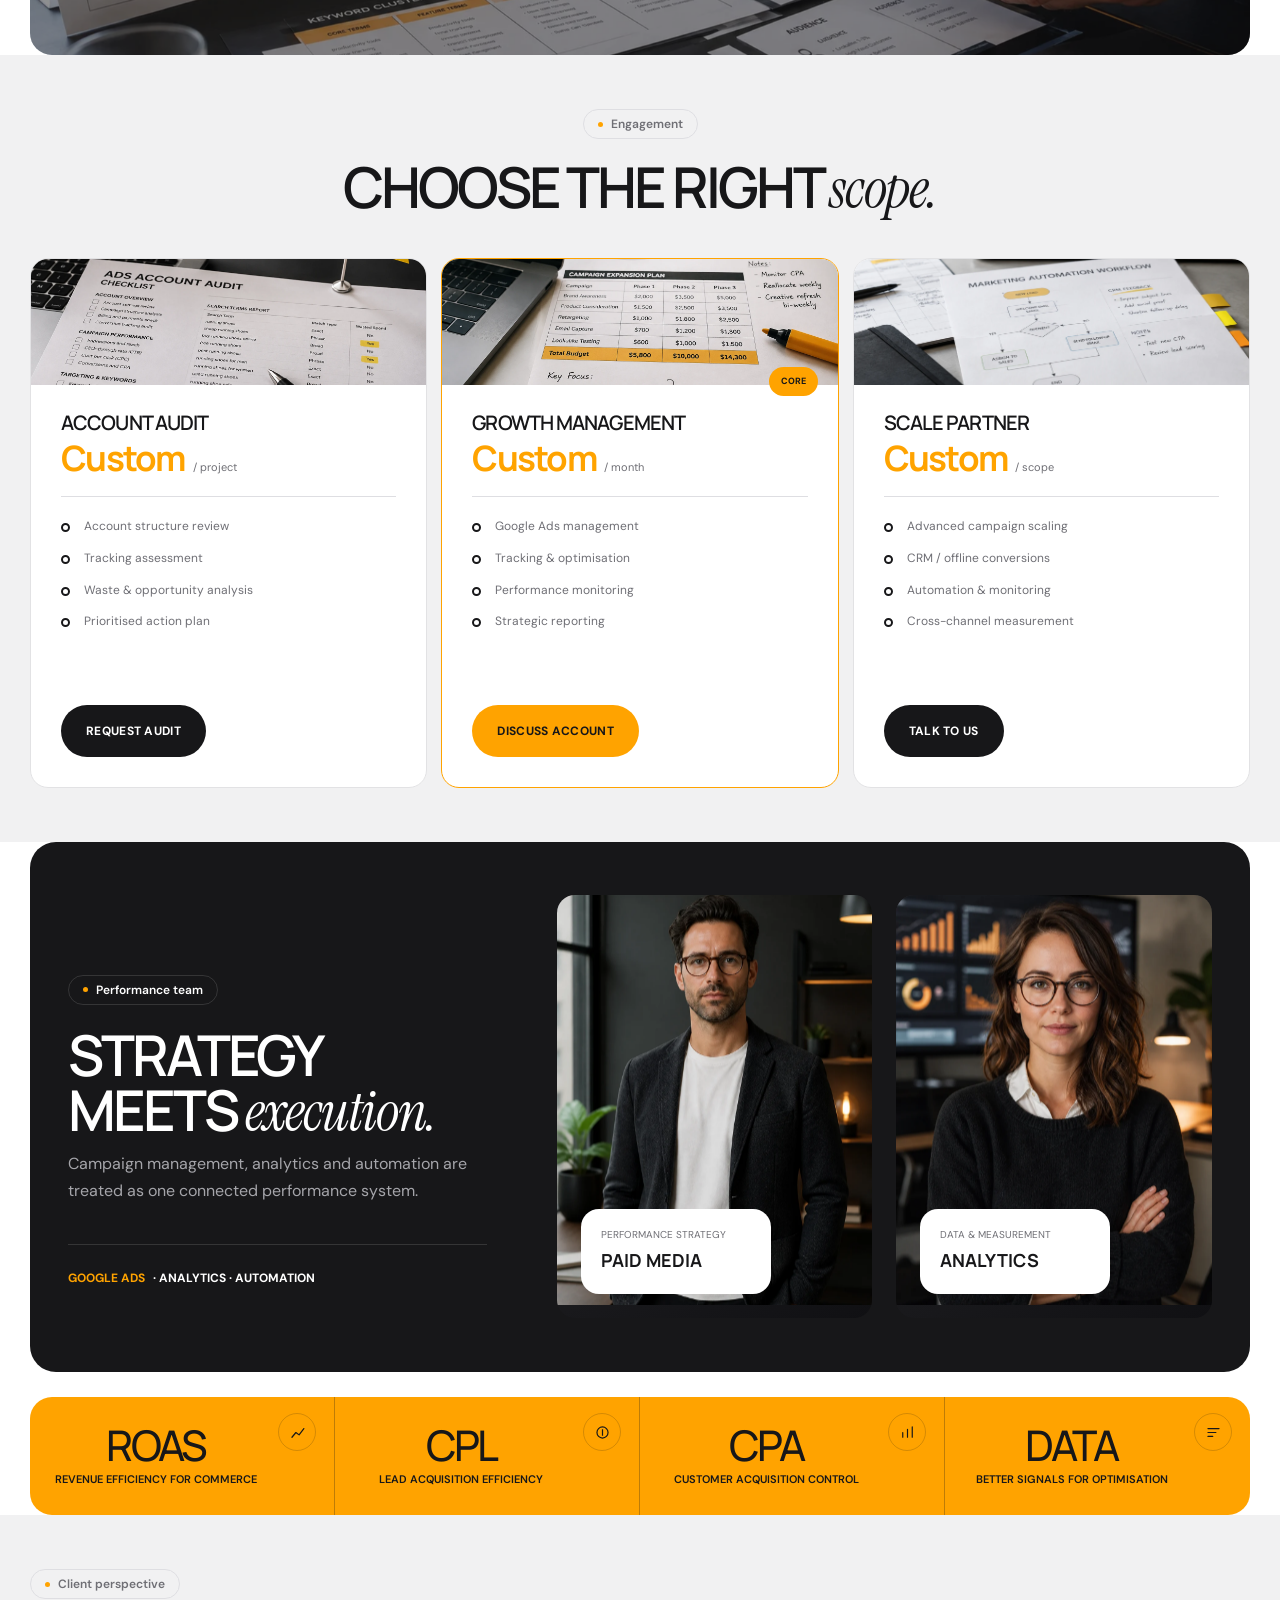
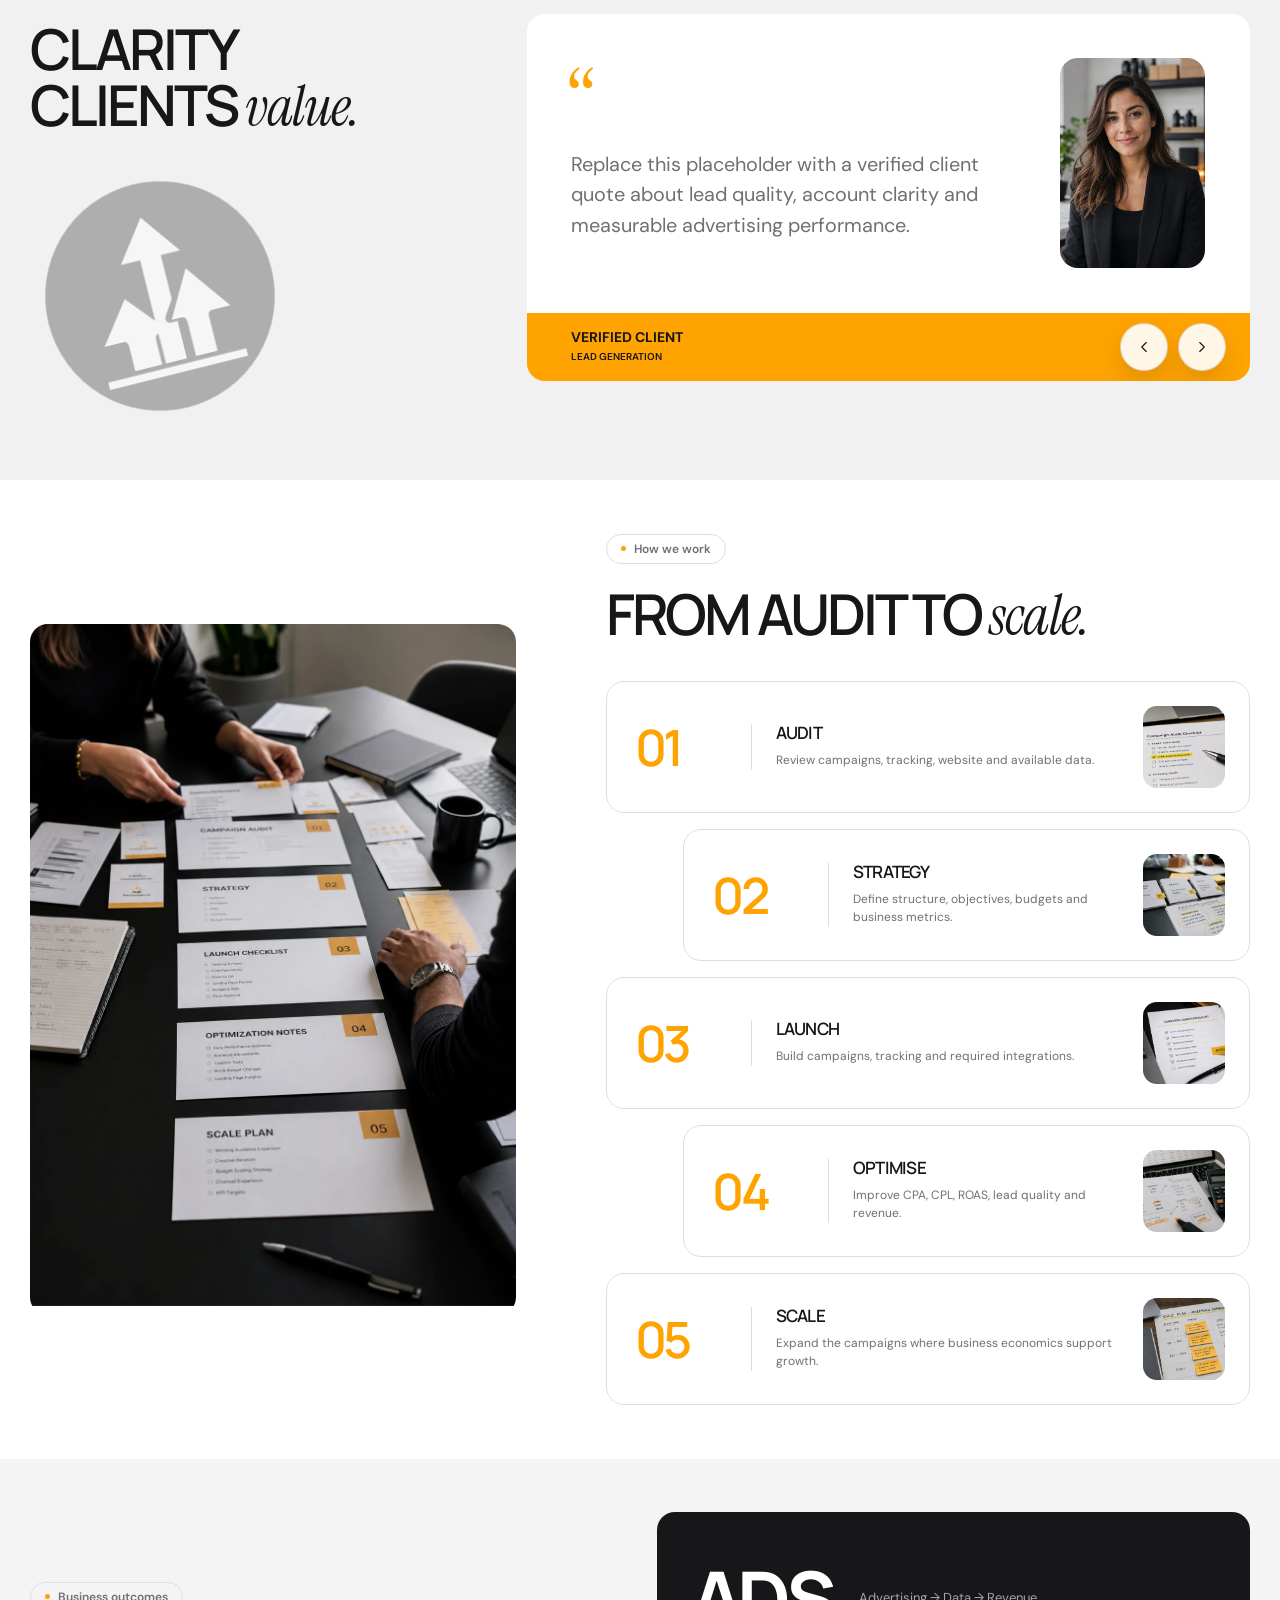
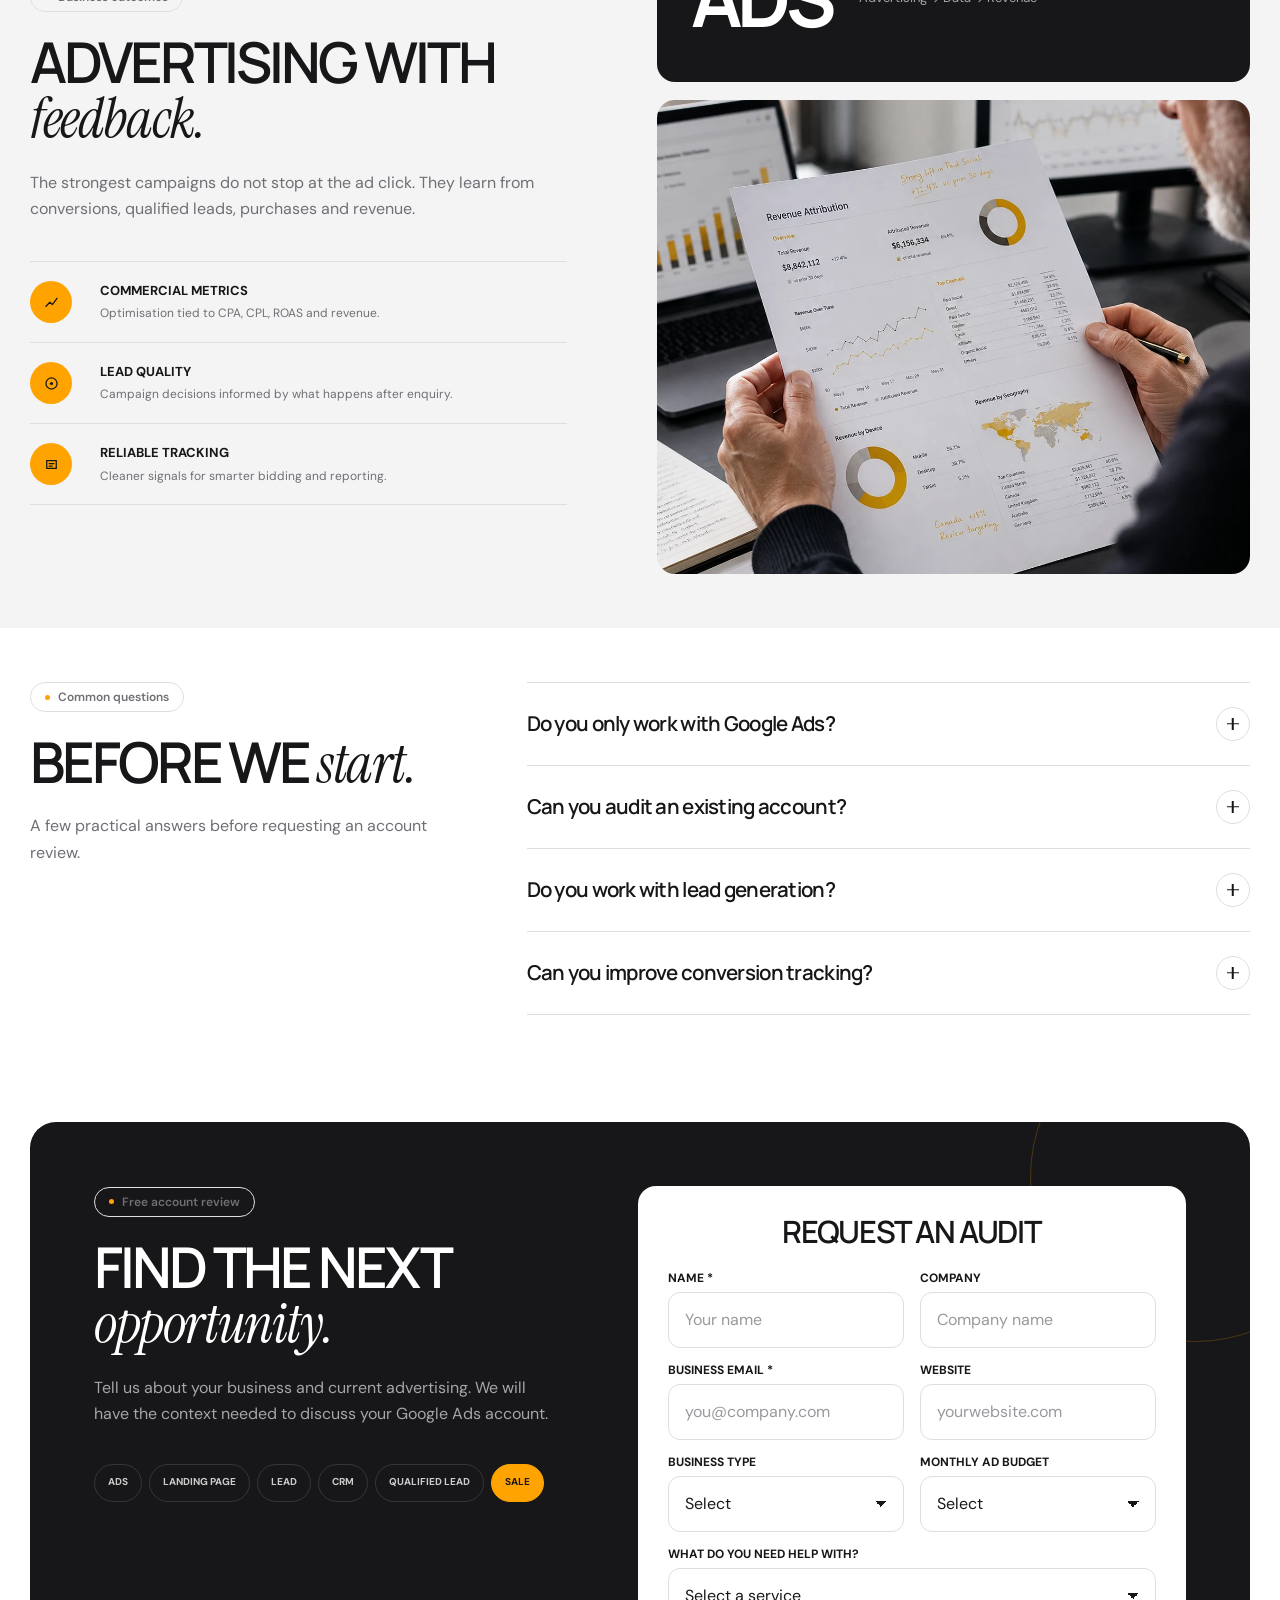
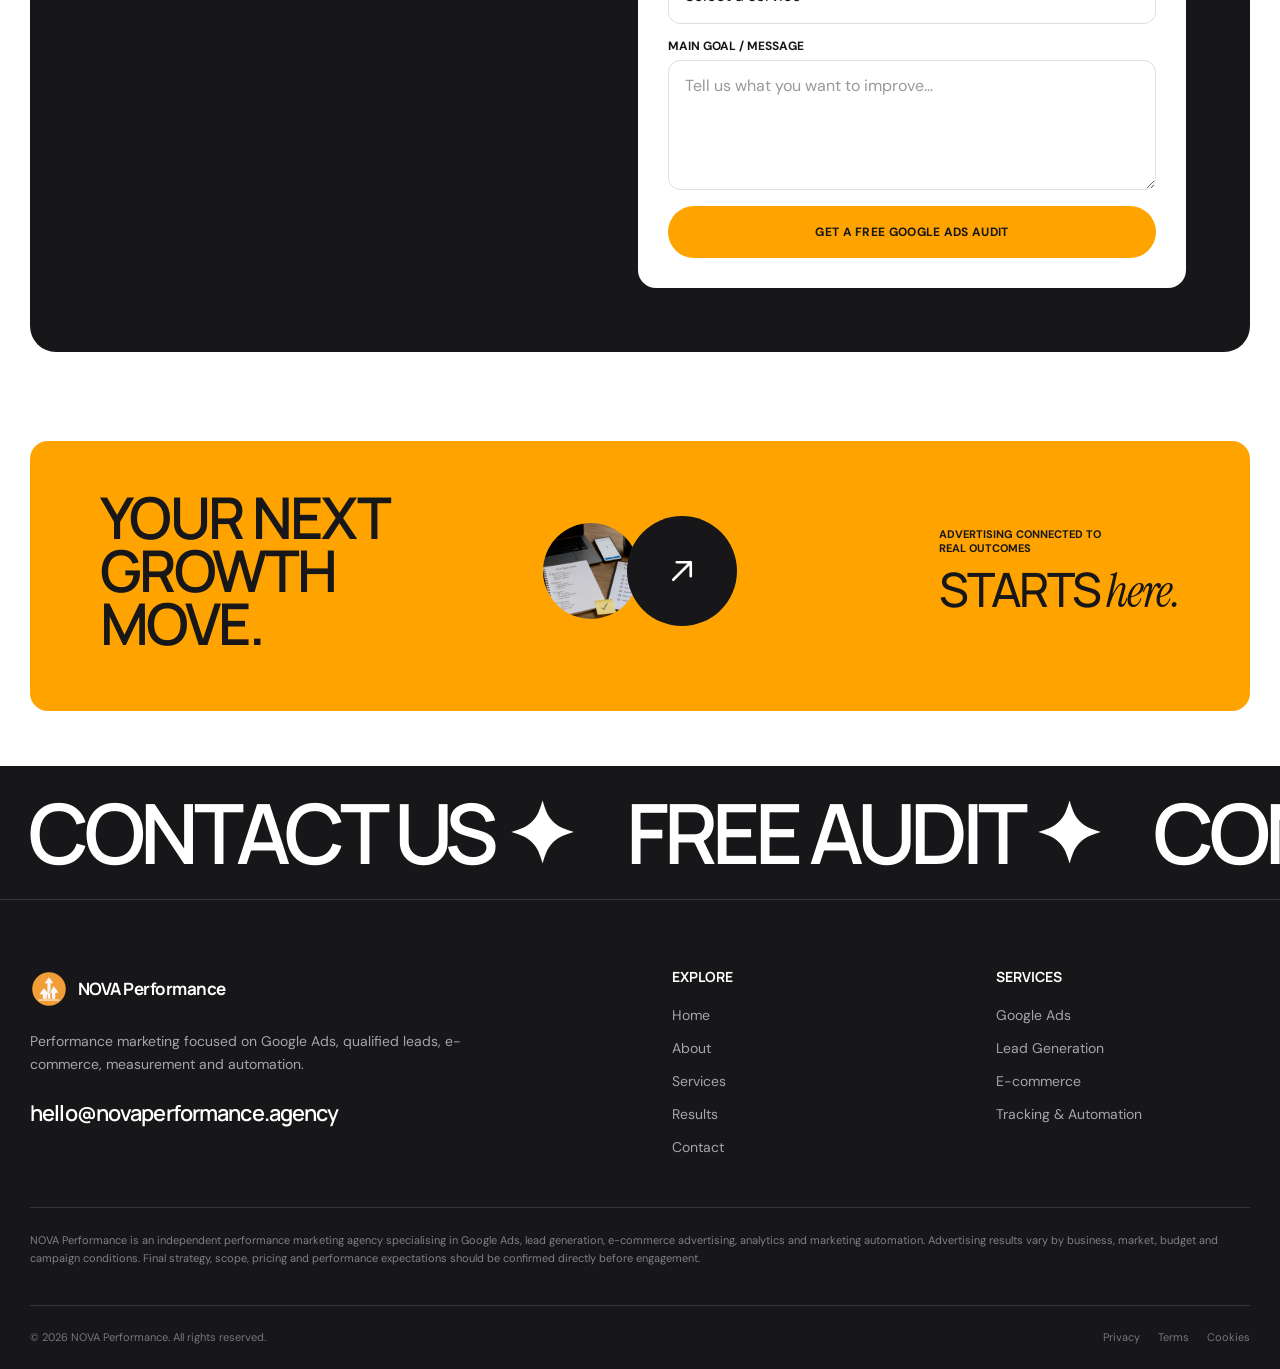
==== commit 92b5c340: "+" ====
--- a/index.html
+++ b/index.html
@@ -2199,48 +2199,6 @@
                           <span>Lead Generation</span>
                         </div>
 
-                        <div class="swiper-controls">
-
-                          <button
-                            class="swiper-btn home-testimonials__prev"
-                            type="button"
-                            aria-label="Previous testimonial"
-                          >
-                            <svg
-                              viewBox="0 0 24 24"
-                              fill="none"
-                            >
-                              <path
-                                d="M15 6L9 12L15 18"
-                                stroke="currentColor"
-                                stroke-width="1.5"
-                                stroke-linecap="round"
-                                stroke-linejoin="round"
-                              />
-                            </svg>
-                          </button>
-
-                          <button
-                            class="swiper-btn home-testimonials__next"
-                            type="button"
-                            aria-label="Next testimonial"
-                          >
-                            <svg
-                              viewBox="0 0 24 24"
-                              fill="none"
-                            >
-                              <path
-                                d="M9 6L15 12L9 18"
-                                stroke="currentColor"
-                                stroke-width="1.5"
-                                stroke-linecap="round"
-                                stroke-linejoin="round"
-                              />
-                            </svg>
-                          </button>
-
-                        </div>
-
                       </div>
 
                     </article>
@@ -2346,6 +2304,48 @@
                     </article>
 
                   </div>
+
+                </div>
+
+                <div class="swiper-controls home-testimonials__controls">
+
+                  <button
+                    class="swiper-btn home-testimonials__prev"
+                    type="button"
+                    aria-label="Previous testimonial"
+                  >
+                    <svg
+                      viewBox="0 0 24 24"
+                      fill="none"
+                    >
+                      <path
+                        d="M15 6L9 12L15 18"
+                        stroke="currentColor"
+                        stroke-width="1.5"
+                        stroke-linecap="round"
+                        stroke-linejoin="round"
+                      />
+                    </svg>
+                  </button>
+
+                  <button
+                    class="swiper-btn home-testimonials__next"
+                    type="button"
+                    aria-label="Next testimonial"
+                  >
+                    <svg
+                      viewBox="0 0 24 24"
+                      fill="none"
+                    >
+                      <path
+                        d="M9 6L15 12L9 18"
+                        stroke="currentColor"
+                        stroke-width="1.5"
+                        stroke-linecap="round"
+                        stroke-linejoin="round"
+                      />
+                    </svg>
+                  </button>
 
                 </div>
 
--- a/assets/css/index.css
+++ b/assets/css/index.css
@@ -1401,6 +1401,7 @@
 
 
 .home-results {
+  margin-top: clamp(18px, 2vw, 28px);
   padding-block: 0;
 }
 
@@ -1409,20 +1410,35 @@
   grid-template-columns: repeat(4, minmax(0, 1fr));
 
   background: var(--color-accent);
+  border-radius: 22px;
+
+  overflow: hidden;
 }
 
 .home-result {
   position: relative;
 
   display: flex;
+  align-items: center;
   flex-direction: column;
-  justify-content: space-between;
-
-  min-height: 260px;
-
-  padding: 30px 34px;
+  justify-content: center;
+  gap: 8px;
+
+  min-height: 118px;
+
+  padding: 18px 76px 18px 24px;
 
   border-right: 1px solid rgba(23, 23, 25, 0.28);
+
+  text-align: center;
+
+  transition:
+    background var(--transition),
+    color var(--transition);
+}
+
+.home-result:hover {
+  background: rgba(23, 23, 25, 0.12);
 }
 
 .home-result:last-child {
@@ -1430,28 +1446,30 @@
 }
 
 .home-result__icon {
+  position: absolute;
+  top: 16px;
+  right: 18px;
+
   display: grid;
   place-items: center;
 
-  width: 56px;
-  height: 56px;
-
-  align-self: flex-end;
+  width: 38px;
+  height: 38px;
 
   border: 1px solid rgba(23, 23, 25, 0.18);
   border-radius: 50%;
 }
 
 .home-result__icon svg {
-  width: 25px;
-  height: 25px;
+  width: 19px;
+  height: 19px;
 
   stroke-width: 1.5;
 }
 
 .home-result__value {
   font-family: var(--font-display);
-  font-size: clamp(50px, 5vw, 76px);
+  font-size: clamp(34px, 3.3vw, 50px);
   font-weight: 500;
   line-height: 0.9;
 
@@ -1460,14 +1478,11 @@
 
 .home-result__label {
   max-width: 220px;
-
-  align-self: flex-end;
 
   font-size: 11px;
   font-weight: 600;
   line-height: 1.35;
 
-  text-align: right;
   text-transform: uppercase;
 }
 
@@ -1936,11 +1951,41 @@
 }
 
 .home-testimonials__slider {
+  position: relative;
+
   min-width: 0;
 
   border-radius: var(--radius-md);
 
   overflow: hidden;
+}
+
+.home-testimonials__controls {
+  position: absolute;
+  right: 30px;
+  bottom: 16px;
+  z-index: 5;
+}
+
+.home-testimonials__controls .swiper-btn {
+  color: var(--color-dark);
+  background: rgba(255, 255, 255, 0.9);
+  border-color: rgba(23, 23, 25, 0.16);
+  box-shadow: 0 12px 24px rgba(23, 23, 25, 0.12);
+}
+
+.home-testimonials__controls .swiper-btn:hover,
+.home-testimonials__controls .swiper-btn:focus-visible {
+  color: var(--color-white);
+  background: var(--color-dark);
+  border-color: var(--color-dark);
+  box-shadow: 0 16px 30px rgba(23, 23, 25, 0.22);
+
+  transform: translateY(-3px);
+}
+
+.home-testimonials__controls .swiper-btn:active {
+  transform: translateY(-1px) scale(0.97);
 }
 
 .testimonial-card {
@@ -2007,6 +2052,7 @@
   min-height: 82px;
 
   padding: 16px 30px 16px clamp(34px, 5vw, 70px);
+  padding-right: 148px;
 
   background: var(--color-accent);
 }
@@ -3352,7 +3398,8 @@
   }
 
   .home-result {
-    min-height: 190px;
+    min-height: 104px;
+    padding: 16px 64px 16px 20px;
 
     border-right: 0;
     border-bottom: 1px solid rgba(23, 23, 25, 0.28);
@@ -3363,14 +3410,11 @@
   }
 
   .home-result__icon {
-    width: 48px;
-    height: 48px;
-  }
-
-  .home-result__label {
-    align-self: flex-start;
-
-    text-align: left;
+    top: 14px;
+    right: 16px;
+
+    width: 34px;
+    height: 34px;
   }
 
   .home-cases__accordion {
@@ -3492,6 +3536,11 @@
 
   .testimonial-card__footer {
     padding-inline: 24px;
+    padding-right: 142px;
+  }
+
+  .home-testimonials__controls {
+    right: 24px;
   }
 
   .home-why__metric {
@@ -3604,6 +3653,11 @@
 
   .testimonial-card__footer {
     padding-inline: 20px;
+    padding-right: 136px;
+  }
+
+  .home-testimonials__controls {
+    right: 20px;
   }
 
   .team-card {
@@ -3696,6 +3750,12 @@
 .testimonial-card__footer {
   min-height: 68px;
   padding: 12px 24px 12px clamp(26px, 3.5vw, 48px);
+  padding-right: 138px;
+}
+
+.home-testimonials__controls {
+  right: 24px;
+  bottom: 10px;
 }
 
 .team-card {
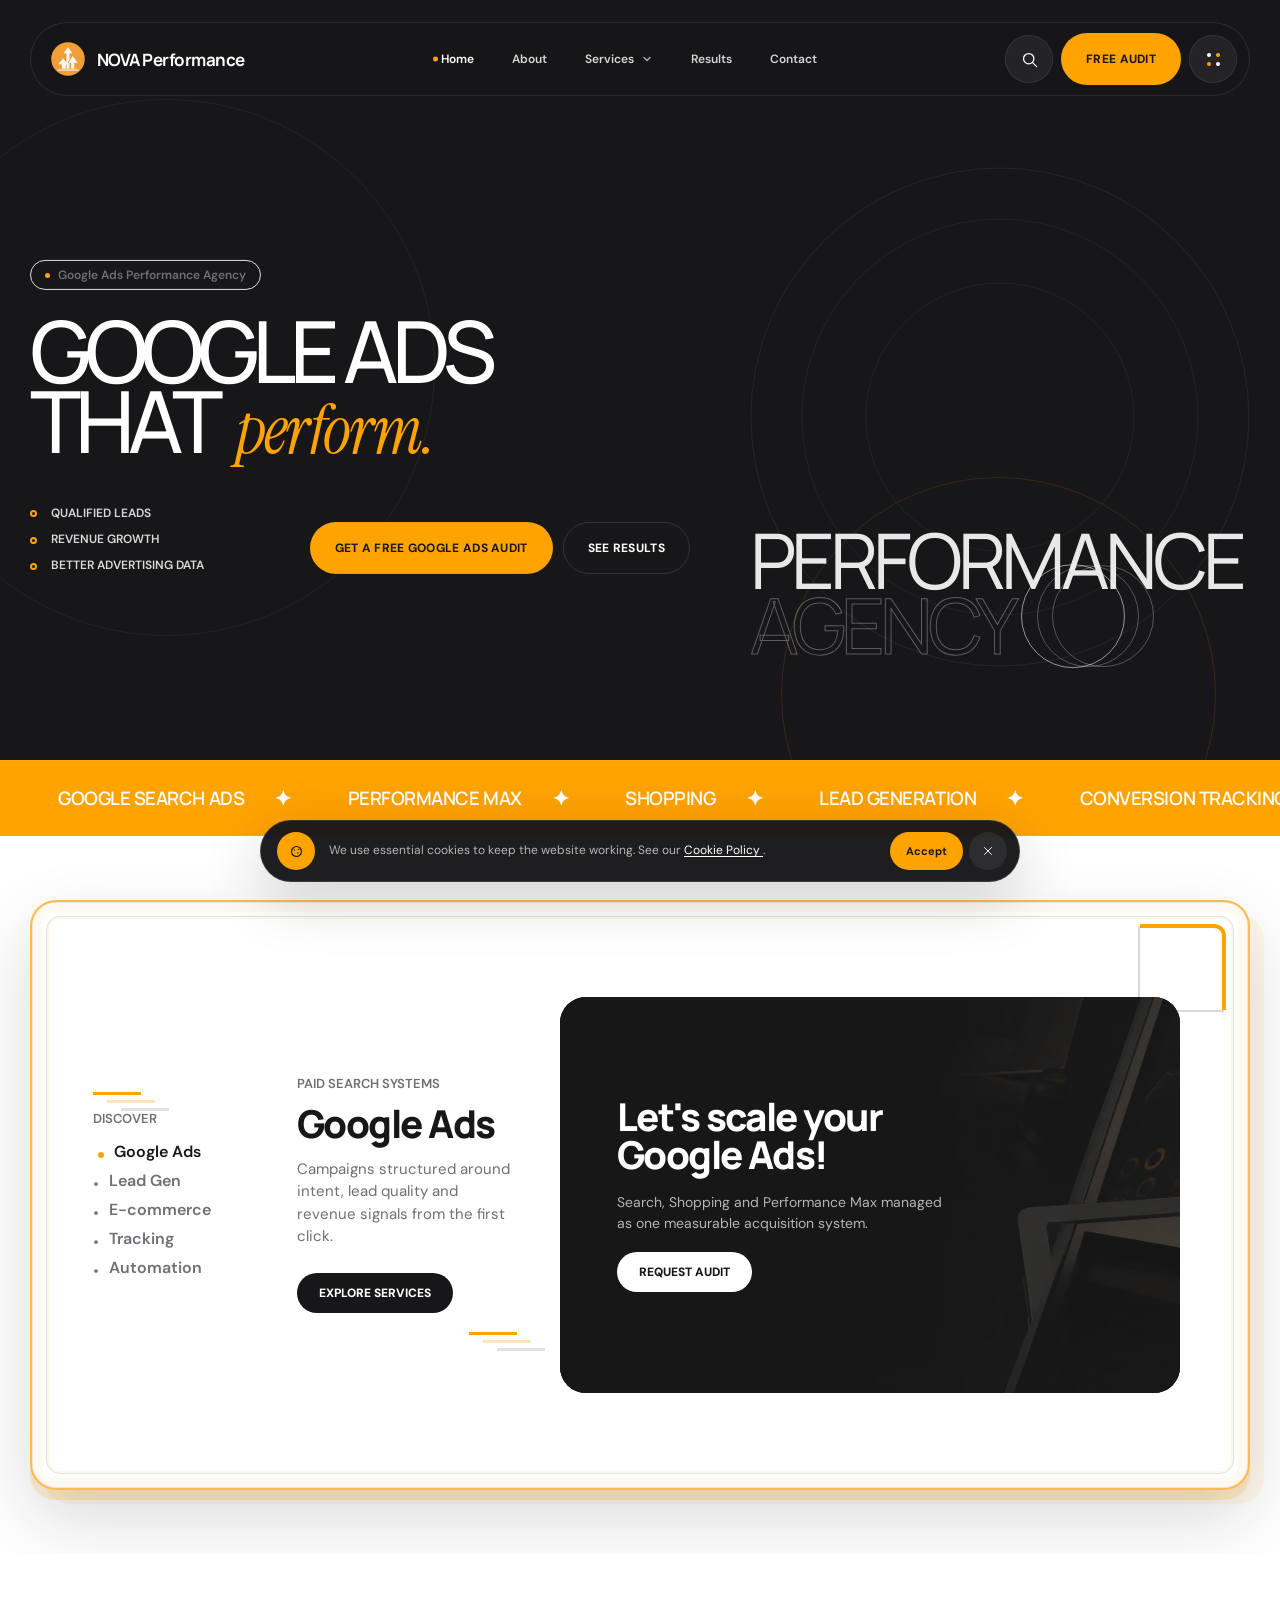
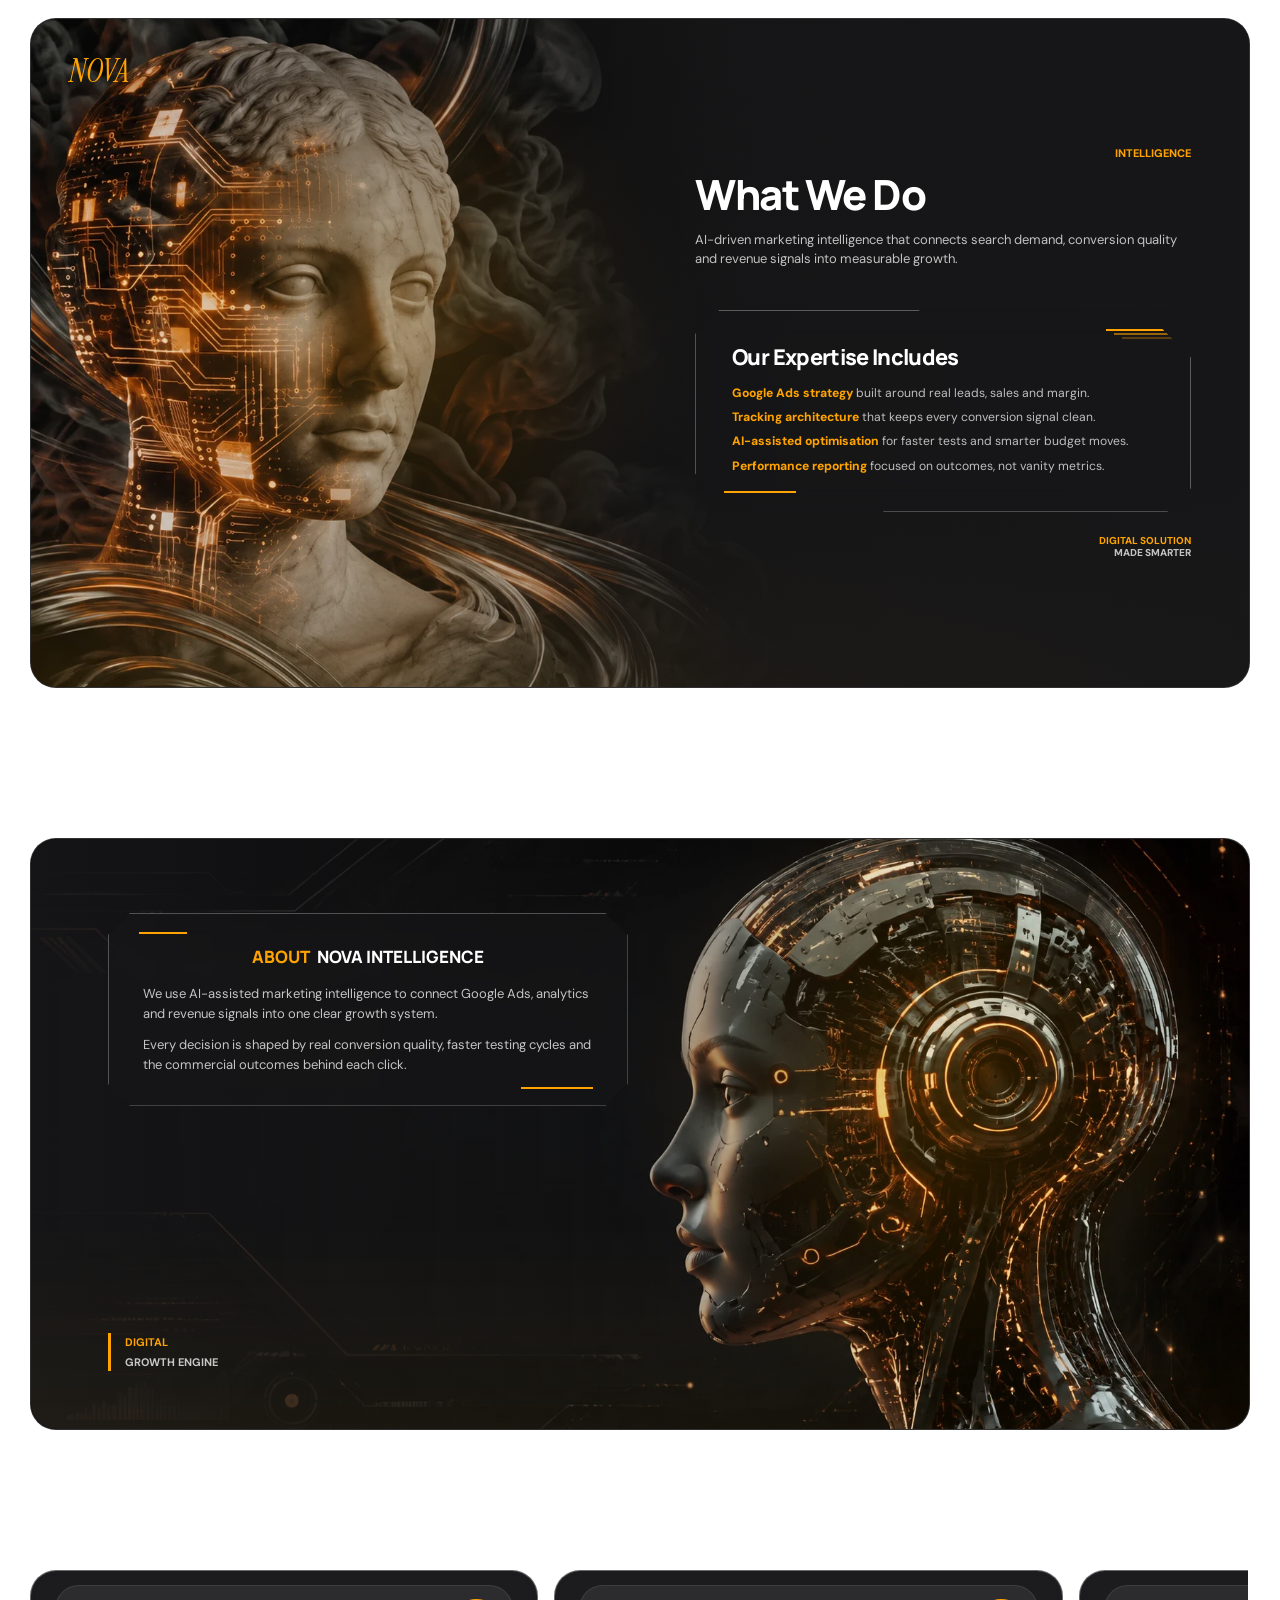
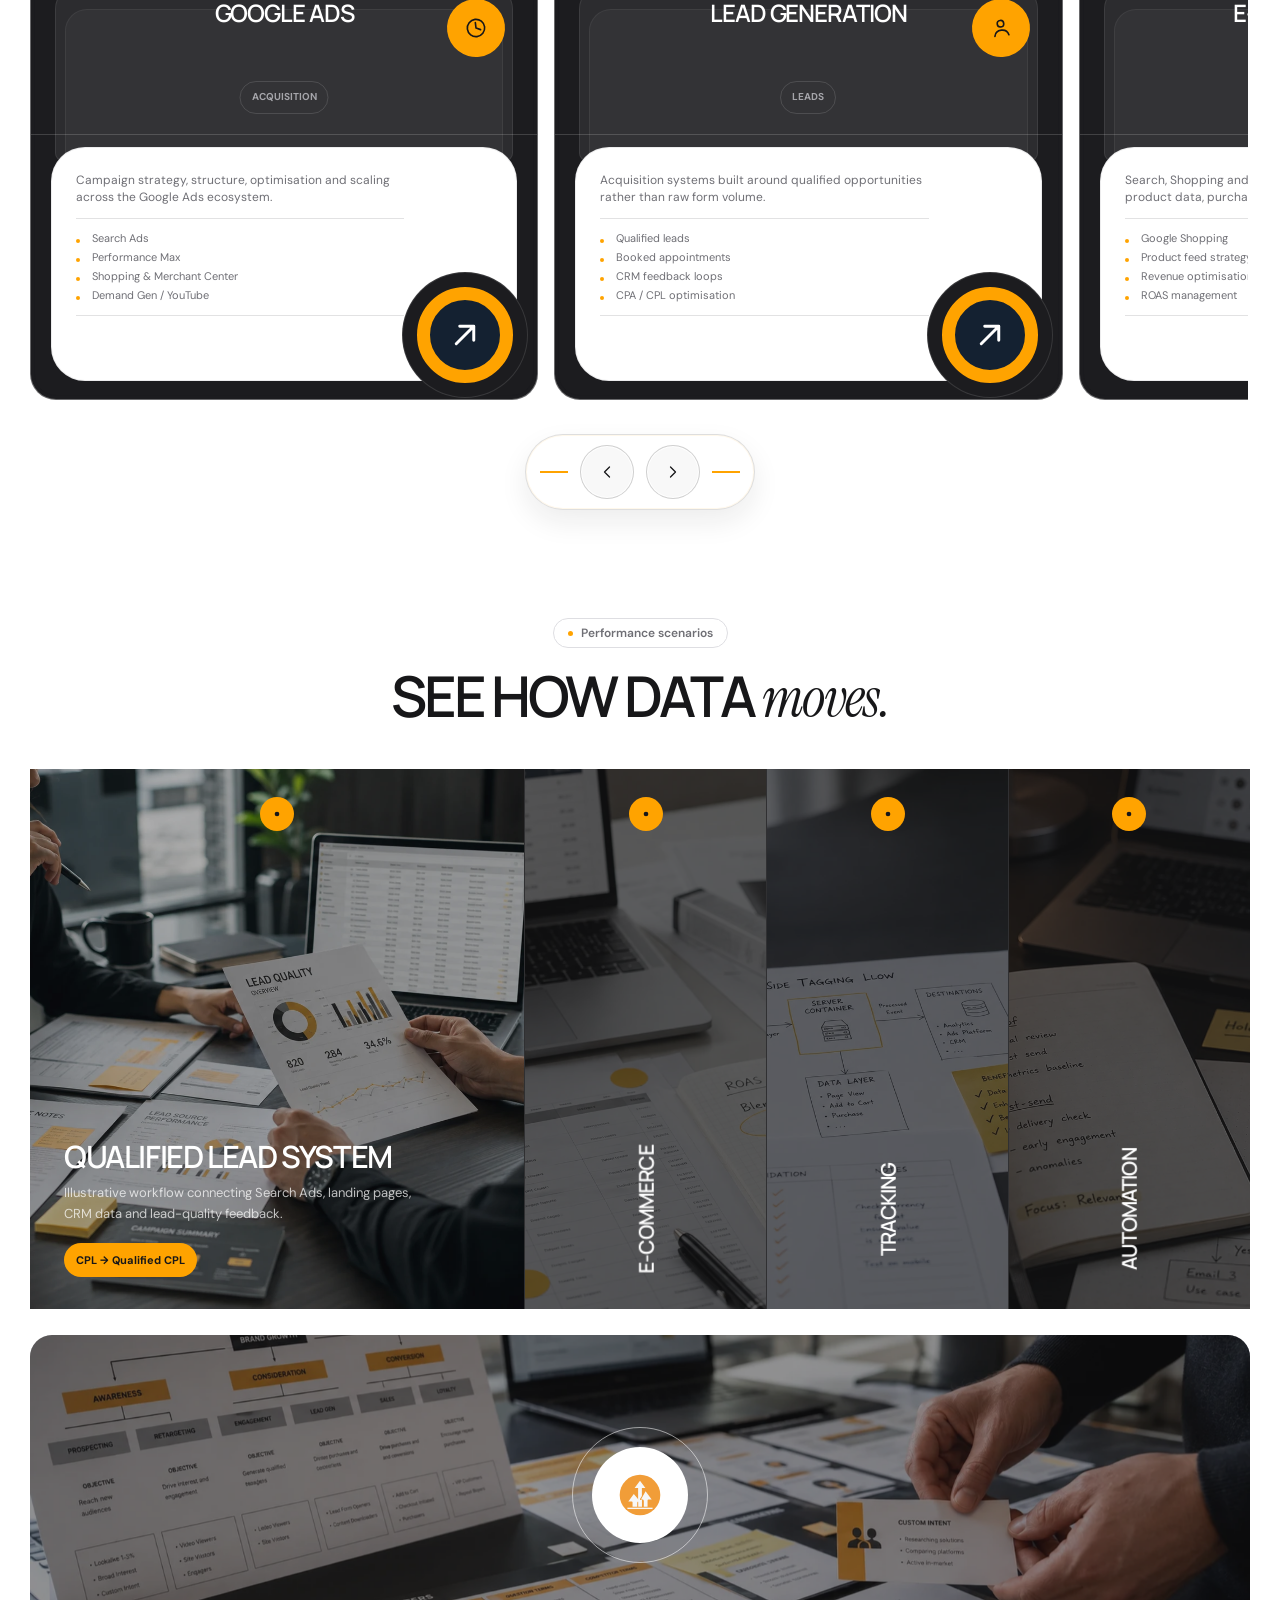
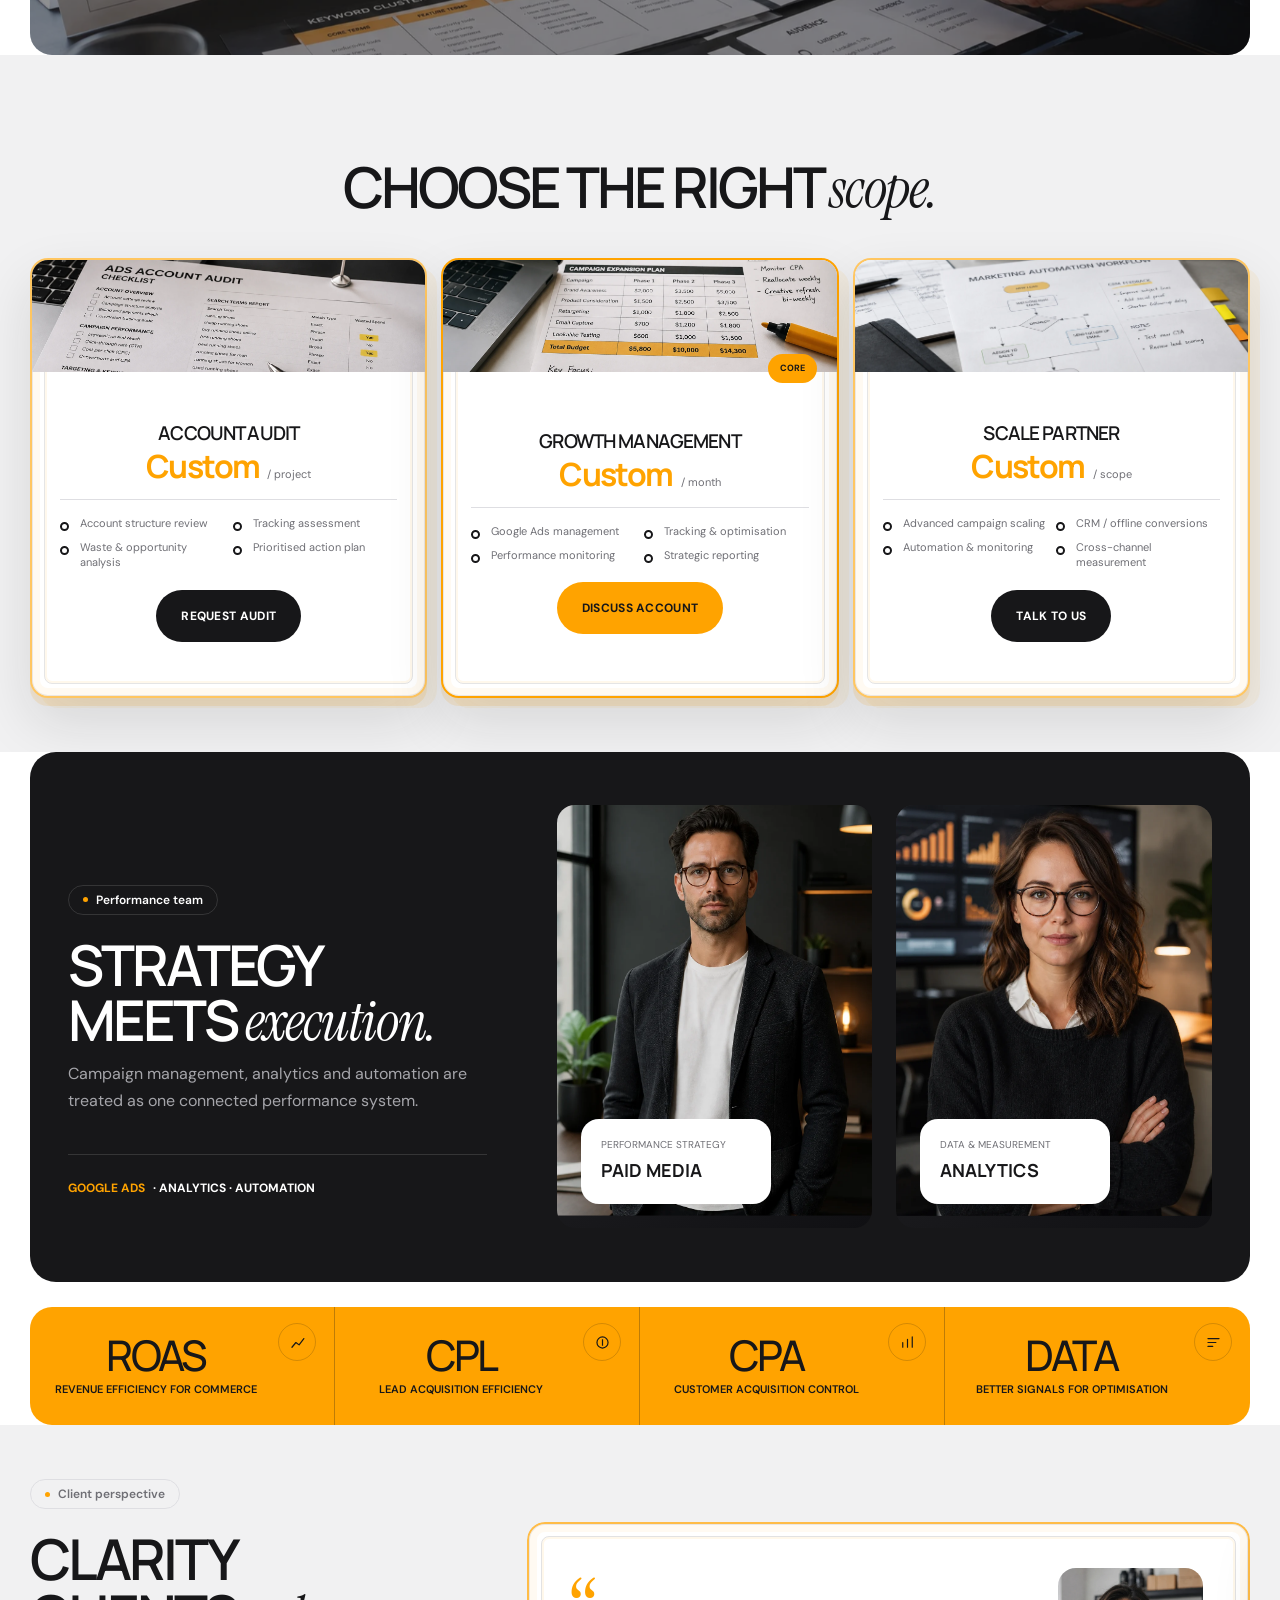
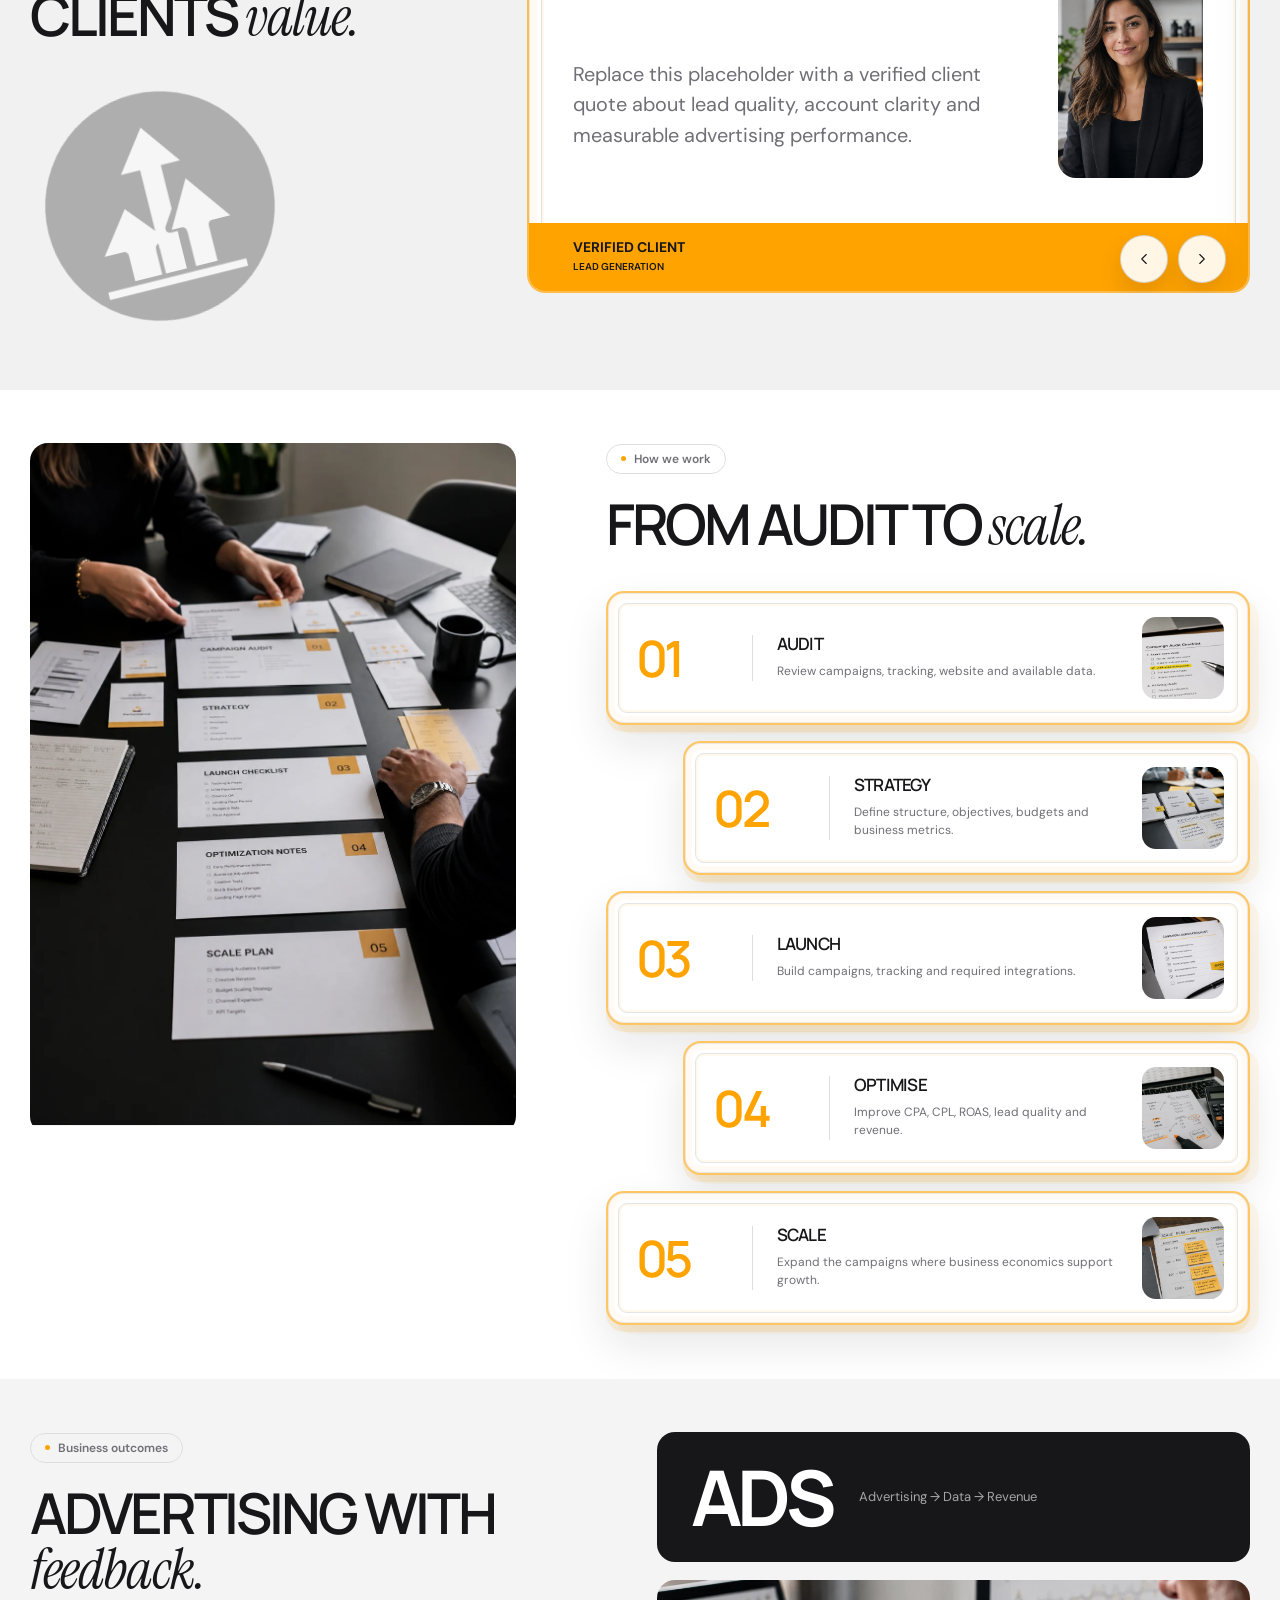
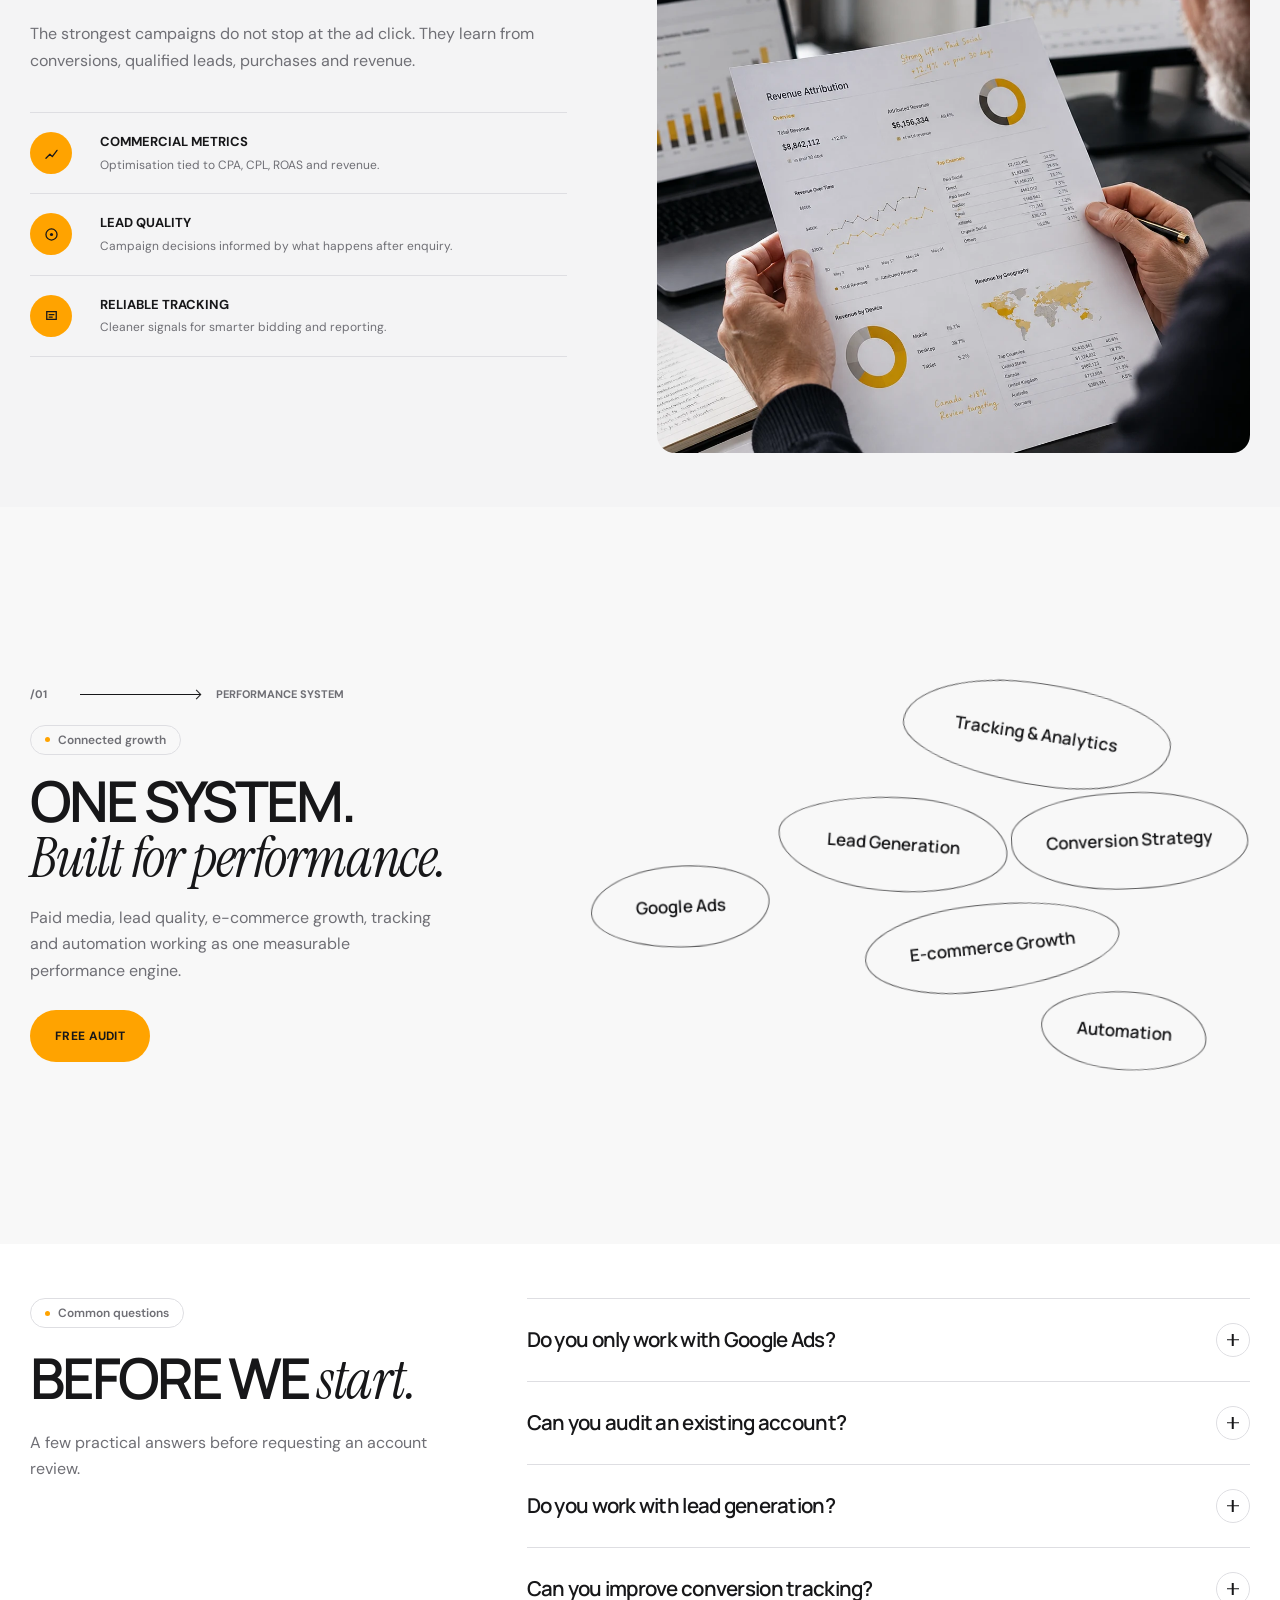
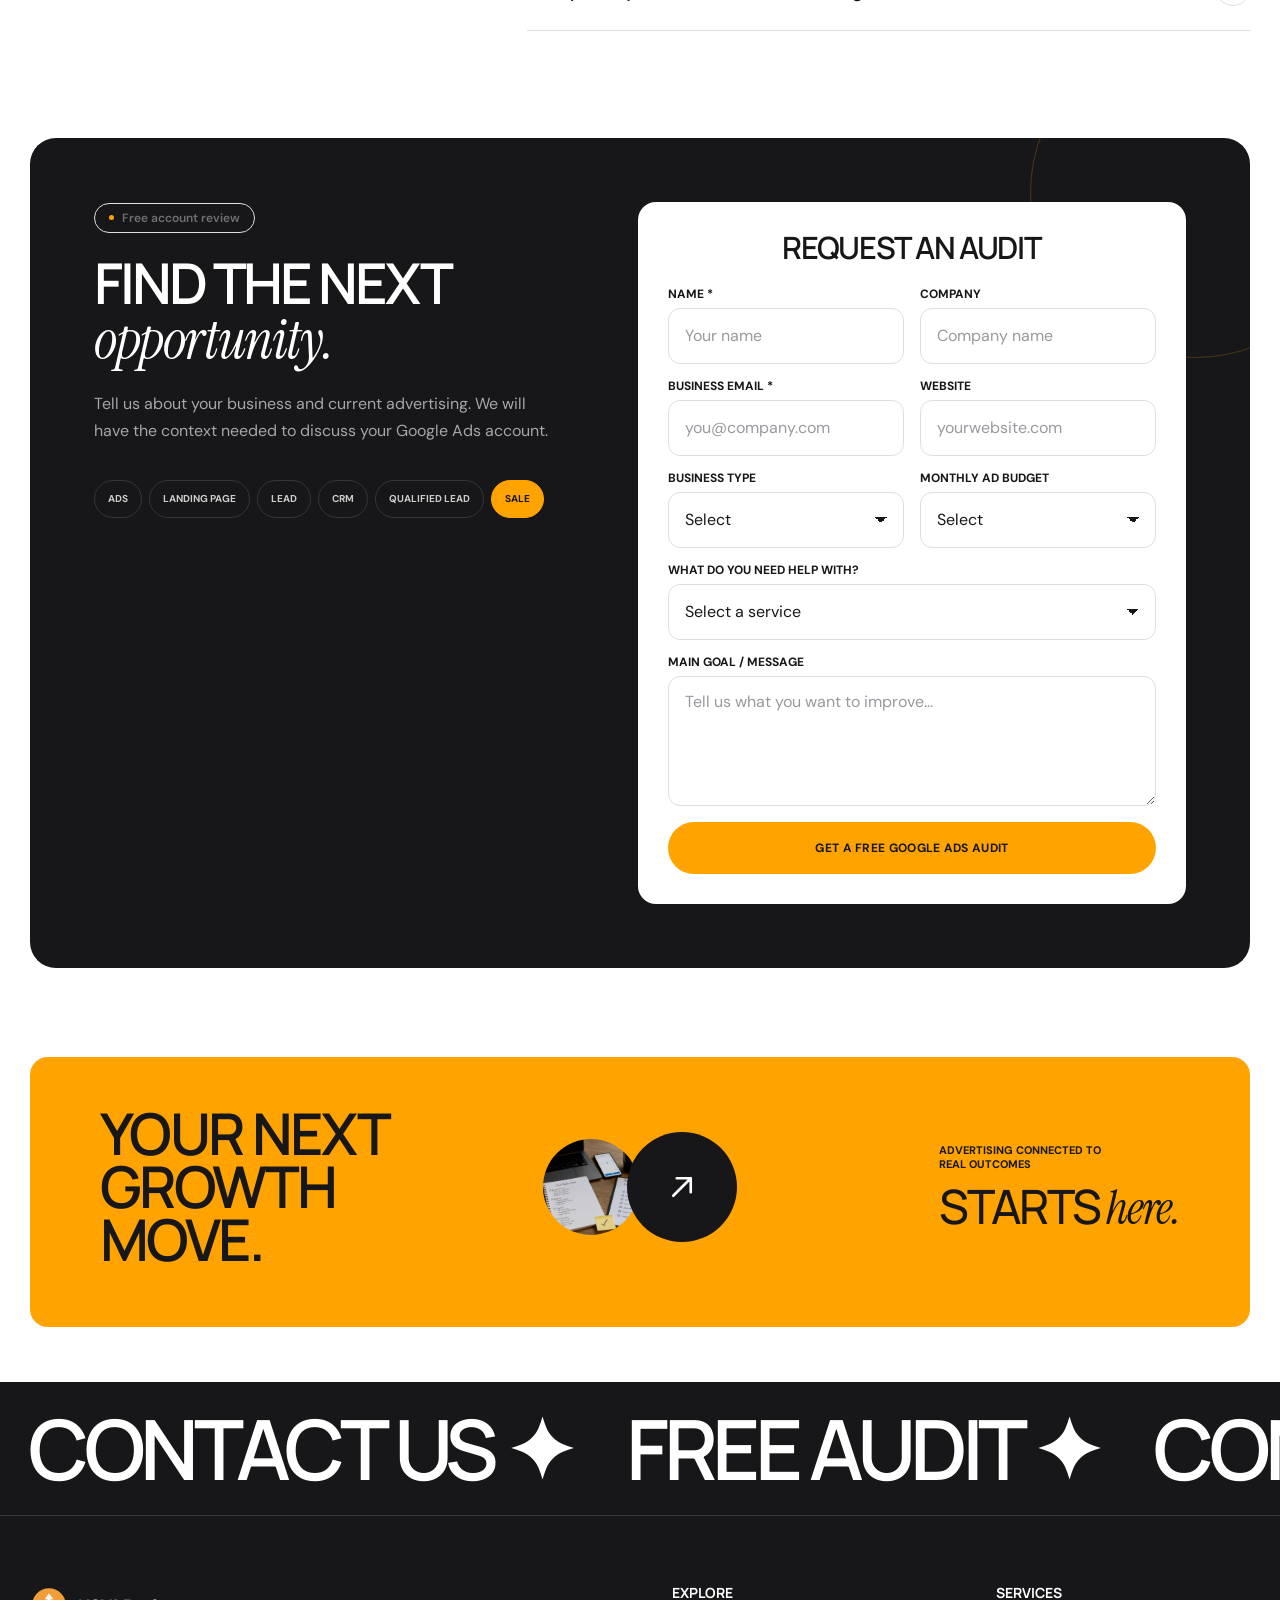
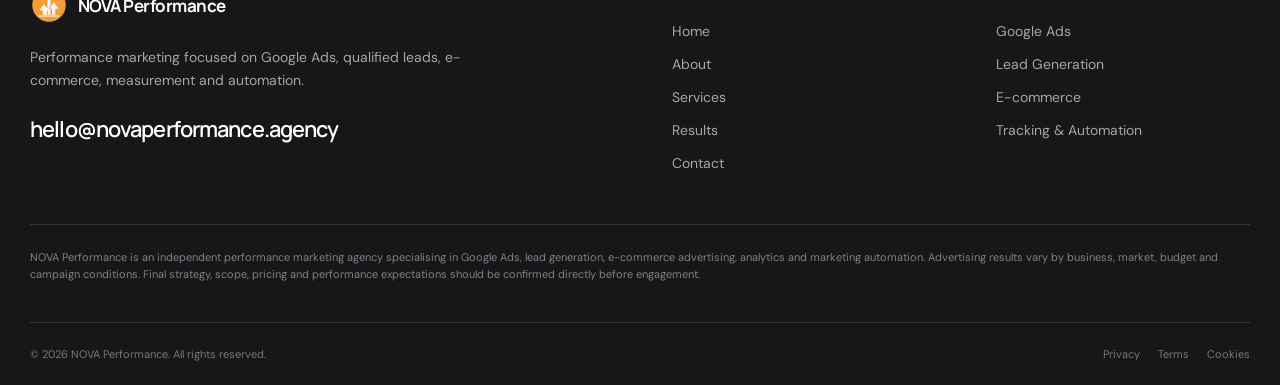
==== commit 9c684e85: "+" ====
--- a/index.html
+++ b/index.html
@@ -2709,6 +2709,115 @@
       </section>
 
 
+      <section class="section section--light home-performance-system">
+
+        <div class="container">
+
+          <div class="home-performance-system__grid">
+
+
+            <div
+              class="home-performance-system__content"
+              data-aos="fade-right"
+            >
+
+              <div class="home-performance-system__meta">
+                <span>/01</span>
+                <i aria-hidden="true"></i>
+                <span>Performance system</span>
+              </div>
+
+              <span class="mini-label">
+                Connected growth
+              </span>
+
+              <h2 class="section-title home-performance-system__title">
+                One system.
+                <span class="accent-word">
+                  Built for performance.
+                </span>
+              </h2>
+
+              <p class="home-performance-system__text">
+                Paid media, lead quality, e-commerce growth,
+                tracking and automation working as one
+                measurable performance engine.
+              </p>
+
+              <a
+                class="btn btn--accent home-performance-system__cta"
+                href="#contact"
+              >
+                <span>Free Audit</span>
+              </a>
+
+            </div>
+
+
+            <div
+              class="home-performance-system__field"
+              data-performance-system-field
+              data-aos="fade-left"
+              aria-label="Interactive performance marketing system"
+            >
+
+              <button
+                class="home-performance-system__capsule home-performance-system__capsule--google"
+                type="button"
+                data-system-capsule
+              >
+                Google Ads
+              </button>
+
+              <button
+                class="home-performance-system__capsule home-performance-system__capsule--lead"
+                type="button"
+                data-system-capsule
+              >
+                Lead Generation
+              </button>
+
+              <button
+                class="home-performance-system__capsule home-performance-system__capsule--commerce"
+                type="button"
+                data-system-capsule
+              >
+                E-commerce Growth
+              </button>
+
+              <button
+                class="home-performance-system__capsule home-performance-system__capsule--tracking"
+                type="button"
+                data-system-capsule
+              >
+                Tracking & Analytics
+              </button>
+
+              <button
+                class="home-performance-system__capsule home-performance-system__capsule--strategy"
+                type="button"
+                data-system-capsule
+              >
+                Conversion Strategy
+              </button>
+
+              <button
+                class="home-performance-system__capsule home-performance-system__capsule--automation"
+                type="button"
+                data-system-capsule
+              >
+                Automation
+              </button>
+
+            </div>
+
+          </div>
+
+        </div>
+
+      </section>
+
+
       <section class="section home-faq">
 
         <div class="container">
--- a/assets/css/index.css
+++ b/assets/css/index.css
@@ -1771,7 +1771,7 @@
 
 
 .home-process {
-  overflow: hidden;
+  overflow: clip;
 }
 
 .home-process__grid {
@@ -1797,6 +1797,15 @@
   height: 100%;
 
   object-fit: cover;
+
+  transition:
+    opacity 0.22s ease,
+    transform 0.22s ease;
+}
+
+.home-process__visual img.is-switching {
+  opacity: 0;
+  transform: scale(1.015);
 }
 
 .home-process__content {
@@ -1827,15 +1836,46 @@
 
   background: var(--color-white);
 
-  border: 1px solid var(--color-border);
+  border: 2px solid rgba(255, 163, 0, 0.62);
   border-radius: var(--radius-md);
+  box-shadow:
+    0 20px 44px rgba(23, 23, 25, 0.1),
+    0 7px 0 rgba(255, 163, 0, 0.12),
+    9px 9px 0 rgba(255, 163, 0, 0.07),
+    inset 0 0 0 1px rgba(23, 23, 25, 0.08),
+    inset 0 0 0 7px rgba(255, 163, 0, 0.045);
 
   overflow: hidden;
+  isolation: isolate;
+  cursor: pointer;
 
   transition:
     transform var(--transition),
     border-color var(--transition),
-    background var(--transition);
+    background var(--transition),
+    box-shadow var(--transition);
+}
+
+.home-process__item::before {
+  content: "";
+
+  position: absolute;
+  inset: 10px;
+  z-index: 0;
+
+  border: 1px solid rgba(23, 23, 25, 0.11);
+  border-radius: calc(var(--radius-md) - 9px);
+  box-shadow:
+    inset 0 0 0 2px rgba(255, 163, 0, 0.075);
+
+  pointer-events: none;
+}
+
+.home-process__number,
+.home-process__body,
+.home-process__thumb {
+  position: relative;
+  z-index: 1;
 }
 
 .home-process__item:nth-child(even) {
@@ -1845,6 +1885,29 @@
 .home-process__item:hover {
   transform: translateX(-7px);
   border-color: var(--color-accent);
+  box-shadow:
+    0 26px 58px rgba(23, 23, 25, 0.15),
+    0 9px 0 rgba(255, 163, 0, 0.16),
+    12px 12px 0 rgba(255, 163, 0, 0.1),
+    inset 0 0 0 1px rgba(23, 23, 25, 0.09),
+    inset 0 0 0 7px rgba(255, 163, 0, 0.06);
+}
+
+.home-process__item.is-active {
+  transform: translateX(-7px);
+  border-color: var(--color-dark);
+  background: #fff8e8;
+  box-shadow:
+    0 28px 62px rgba(23, 23, 25, 0.17),
+    0 9px 0 rgba(255, 163, 0, 0.2),
+    12px 12px 0 rgba(255, 163, 0, 0.12),
+    inset 0 0 0 1px rgba(23, 23, 25, 0.1),
+    inset 0 0 0 7px rgba(255, 163, 0, 0.075);
+}
+
+.home-process__item:focus-visible {
+  outline: 3px solid rgba(255, 163, 0, 0.58);
+  outline-offset: 5px;
 }
 
 .home-process__number {
@@ -1989,12 +2052,46 @@
 }
 
 .testimonial-card {
+  position: relative;
+
   display: grid;
   grid-template-rows: 1fr auto;
 
   min-height: 470px;
 
   background: var(--color-white);
+  border: 2px solid rgba(255, 163, 0, 0.72);
+  border-radius: var(--radius-md);
+  box-shadow:
+    0 24px 56px rgba(23, 23, 25, 0.13),
+    0 8px 0 rgba(255, 163, 0, 0.14),
+    10px 10px 0 rgba(255, 163, 0, 0.08),
+    inset 0 0 0 1px rgba(23, 23, 25, 0.08),
+    inset 0 0 0 8px rgba(255, 163, 0, 0.05);
+
+  overflow: hidden;
+  isolation: isolate;
+}
+
+.testimonial-card::before {
+  content: "";
+
+  position: absolute;
+  inset: 12px;
+  z-index: 0;
+
+  border: 1px solid rgba(23, 23, 25, 0.12);
+  border-radius: calc(var(--radius-md) - 10px);
+  box-shadow:
+    inset 0 0 0 2px rgba(255, 163, 0, 0.08);
+
+  pointer-events: none;
+}
+
+.testimonial-card__body,
+.testimonial-card__footer {
+  position: relative;
+  z-index: 1;
 }
 
 .testimonial-card__body {
@@ -2079,7 +2176,7 @@
 
 
 .home-why {
-  overflow: hidden;
+  overflow: clip;
 }
 
 .home-why__grid {
@@ -2170,8 +2267,6 @@
   gap: 28px;
 
   align-items: center;
-
-  min-height: 170px;
 
   padding: 30px 34px;
 
@@ -2213,6 +2308,191 @@
 }
 
 
+.home-performance-system {
+  padding-block: clamp(34px, 3.8vw, 54px);
+
+  overflow: clip;
+  background: var(--color-light-soft);
+}
+
+.home-performance-system__grid {
+  display: grid;
+  grid-template-columns: minmax(360px, 0.72fr) minmax(0, 1.28fr);
+  gap: clamp(34px, 4.6vw, 72px);
+
+  align-items: center;
+
+  min-height: min(640px, calc(100vh - 170px));
+}
+
+.home-performance-system__content {
+  position: relative;
+
+  min-width: 0;
+}
+
+.home-performance-system__meta {
+  display: grid;
+  grid-template-columns: auto minmax(48px, 120px) auto;
+  gap: 16px;
+
+  align-items: center;
+
+  max-width: 330px;
+  margin-bottom: 24px;
+
+  font-size: 11px;
+  font-weight: 700;
+  line-height: 1;
+  color: var(--color-text-soft);
+
+  text-transform: uppercase;
+}
+
+.home-performance-system__meta i {
+  display: block;
+
+  height: 1px;
+
+  background: var(--color-dark);
+}
+
+.home-performance-system__meta i::after {
+  content: "";
+
+  display: block;
+
+  width: 7px;
+  height: 7px;
+
+  margin-left: auto;
+
+  border-top: 1px solid var(--color-dark);
+  border-right: 1px solid var(--color-dark);
+
+  transform: translateY(-3px) rotate(45deg);
+}
+
+.home-performance-system__title {
+  max-width: 560px;
+  margin-top: 18px;
+}
+
+.home-performance-system__text {
+  max-width: 460px;
+
+  margin-top: 20px;
+
+  color: var(--color-text-soft);
+}
+
+.home-performance-system__cta {
+  margin-top: 26px;
+}
+
+.home-performance-system__field {
+  position: relative;
+
+  min-width: 0;
+  height: clamp(420px, 35vw, 560px);
+
+  overflow: hidden;
+  isolation: isolate;
+
+  touch-action: pan-y;
+}
+
+.home-performance-system__capsule {
+  position: absolute;
+  top: 0;
+  left: 0;
+  z-index: 2;
+
+  display: grid;
+  place-items: center;
+
+  width: var(--capsule-width);
+  height: var(--capsule-height);
+  padding: 16px 24px;
+
+  color: var(--color-dark);
+  background: rgba(248, 248, 248, 0.88);
+
+  border: 1.35px solid rgba(23, 23, 25, 0.68);
+  border-radius: var(--capsule-radius);
+
+  font-family: var(--font-display);
+  font-size: clamp(17px, 1.28vw, 22px);
+  font-weight: 600;
+  line-height: 1.08;
+  text-align: center;
+
+  cursor: grab;
+  user-select: none;
+  will-change: transform;
+
+  transition:
+    color var(--transition-fast),
+    background var(--transition-fast),
+    border-color var(--transition-fast),
+    box-shadow var(--transition-fast);
+}
+
+.home-performance-system__capsule:hover,
+.home-performance-system__capsule:focus-visible,
+.home-performance-system__capsule.is-dragging {
+  color: var(--color-dark);
+  background: rgba(255, 163, 0, 0.1);
+  border-color: var(--color-accent);
+}
+
+.home-performance-system__capsule:focus-visible {
+  outline: 3px solid rgba(255, 163, 0, 0.42);
+  outline-offset: 5px;
+}
+
+.home-performance-system__capsule.is-dragging {
+  cursor: grabbing;
+  box-shadow: 0 18px 38px rgba(23, 23, 25, 0.1);
+}
+
+.home-performance-system__capsule--google {
+  --capsule-width: clamp(168px, 14vw, 220px);
+  --capsule-height: clamp(78px, 6.4vw, 104px);
+  --capsule-radius: 52% 48% 45% 55% / 54% 46% 54% 46%;
+}
+
+.home-performance-system__capsule--lead {
+  --capsule-width: clamp(210px, 18vw, 290px);
+  --capsule-height: clamp(88px, 7.4vw, 120px);
+  --capsule-radius: 58% 42% 50% 50% / 44% 54% 46% 56%;
+}
+
+.home-performance-system__capsule--commerce {
+  --capsule-width: clamp(220px, 20vw, 320px);
+  --capsule-height: clamp(84px, 6.8vw, 112px);
+  --capsule-radius: 45% 55% 57% 43% / 50% 48% 52% 50%;
+}
+
+.home-performance-system__capsule--tracking {
+  --capsule-width: clamp(230px, 21vw, 335px);
+  --capsule-height: clamp(94px, 8vw, 130px);
+  --capsule-radius: 50% 50% 45% 55% / 56% 44% 55% 45%;
+}
+
+.home-performance-system__capsule--strategy {
+  --capsule-width: clamp(210px, 18.5vw, 300px);
+  --capsule-height: clamp(90px, 7.6vw, 124px);
+  --capsule-radius: 48% 52% 50% 50% / 43% 57% 47% 53%;
+}
+
+.home-performance-system__capsule--automation {
+  --capsule-width: clamp(152px, 13vw, 205px);
+  --capsule-height: clamp(76px, 6.2vw, 102px);
+  --capsule-radius: 54% 46% 52% 48% / 48% 56% 44% 52%;
+}
+
+
 .home-pricing {
   background: #f1f1f2;
 
@@ -2243,27 +2523,62 @@
   display: flex;
   flex-direction: column;
 
-  min-height: 530px;
+  min-height: 440px;
 
   background: var(--color-white);
 
-  border: 1px solid #e2e2e4;
+  border: 2px solid rgba(255, 163, 0, 0.62);
   border-radius: var(--radius-md);
+  box-shadow:
+    0 24px 56px rgba(23, 23, 25, 0.12),
+    0 8px 0 rgba(255, 163, 0, 0.13),
+    10px 10px 0 rgba(255, 163, 0, 0.07),
+    inset 0 0 0 1px rgba(23, 23, 25, 0.08),
+    inset 0 0 0 8px rgba(255, 163, 0, 0.05);
 
   overflow: hidden;
+  isolation: isolate;
 
   transition:
     transform var(--transition),
-    border-color var(--transition);
+    border-color var(--transition),
+    box-shadow var(--transition);
+}
+
+.pricing-card::before {
+  content: "";
+
+  position: absolute;
+  inset: 12px;
+  z-index: 1;
+
+  border: 1px solid rgba(23, 23, 25, 0.11);
+  border-radius: calc(var(--radius-md) - 10px);
+  box-shadow:
+    inset 0 0 0 2px rgba(255, 163, 0, 0.075);
+
+  pointer-events: none;
+}
+
+.pricing-card__media,
+.pricing-card__content {
+  position: relative;
+  z-index: 2;
 }
 
 .pricing-card:hover {
   transform: translateY(-6px);
   border-color: var(--color-accent);
+  box-shadow:
+    0 30px 70px rgba(23, 23, 25, 0.17),
+    0 10px 0 rgba(255, 163, 0, 0.17),
+    13px 13px 0 rgba(255, 163, 0, 0.1),
+    inset 0 0 0 1px rgba(23, 23, 25, 0.09),
+    inset 0 0 0 8px rgba(255, 163, 0, 0.065);
 }
 
 .pricing-card__media {
-  height: 126px;
+  height: 112px;
 
   overflow: hidden;
 }
@@ -2285,12 +2600,16 @@
   display: flex;
   flex: 1;
   flex-direction: column;
-
-  padding: 28px 30px 30px;
+  align-items: center;
+  justify-content: center;
+
+  padding: 22px clamp(20px, 2.2vw, 28px) 24px;
+
+  text-align: center;
 }
 
 .pricing-card__name {
-  font-size: 20px;
+  font-size: 19px;
 
   text-transform: uppercase;
 }
@@ -2298,14 +2617,15 @@
 .pricing-card__price {
   display: flex;
   align-items: baseline;
+  justify-content: center;
   gap: 8px;
 
-  margin-top: 8px;
+  margin-top: 7px;
 }
 
 .pricing-card__price strong {
   font-family: var(--font-display);
-  font-size: 35px;
+  font-size: 32px;
   line-height: 1;
 
   color: var(--color-accent);
@@ -2320,20 +2640,26 @@
 
 .pricing-card__features {
   display: grid;
-  gap: 12px;
-
-  margin-top: 20px;
-  padding-top: 20px;
+  grid-template-columns: repeat(2, minmax(0, 1fr));
+  gap: 9px;
+  justify-items: start;
+
+  width: 100%;
+  margin-top: 16px;
+  padding-top: 16px;
 
   border-top: 1px solid var(--color-border);
+
+  text-align: left;
 }
 
 .pricing-card__features li {
   position: relative;
 
-  padding-left: 23px;
-
-  font-size: 12px;
+  padding-left: 20px;
+
+  font-size: 11px;
+  line-height: 1.35;
   color: var(--color-text-soft);
 }
 
@@ -2352,8 +2678,8 @@
 }
 
 .pricing-card__action {
-  margin-top: auto;
-  padding-top: 26px;
+  margin-top: 20px;
+  padding-top: 0;
 }
 
 .pricing-card--featured {
@@ -2364,7 +2690,7 @@
   position: absolute;
   z-index: 3;
 
-  top: 108px;
+  top: 94px;
   right: 20px;
 
   padding: 7px 12px;
@@ -2545,7 +2871,7 @@
 
 
 .home-contact {
-  overflow: hidden;
+  overflow: clip;
 }
 
 .home-contact__shell {
@@ -2562,7 +2888,7 @@
 
   border-radius: var(--radius-lg);
 
-  overflow: hidden;
+  overflow: clip;
 }
 
 .home-contact__shell::after {
@@ -2711,6 +3037,17 @@
 }
 
 
+@media (min-width: 992px) {
+  .home-process__visual,
+  .home-why__content,
+  .home-contact__content {
+    position: sticky;
+    top: 96px;
+    align-self: start;
+  }
+}
+
+
 .home-cta {
   padding-block: 35px 55px;
 }
@@ -2906,6 +3243,7 @@
   .home-process__grid,
   .home-testimonials__grid,
   .home-why__grid,
+  .home-performance-system__grid,
   .home-team__grid,
   .home-faq__grid,
   .home-contact__shell {
@@ -3047,6 +3385,27 @@
     margin-inline: auto;
   }
 
+  .home-performance-system__grid {
+    min-height: auto;
+  }
+
+  .home-performance-system__content {
+    text-align: center;
+  }
+
+  .home-performance-system__meta,
+  .home-performance-system__title,
+  .home-performance-system__text {
+    margin-inline: auto;
+  }
+
+  .home-performance-system__field {
+    width: min(820px, 100%);
+    height: clamp(390px, 56vw, 500px);
+
+    margin-inline: auto;
+  }
+
   .home-pricing__grid {
     grid-template-columns: 1fr;
   }
@@ -3158,6 +3517,7 @@
   .home-process__grid,
   .home-testimonials__grid,
   .home-why__grid,
+  .home-performance-system__grid,
   .home-team__grid,
   .home-faq__grid {
     gap: 42px;
@@ -3395,6 +3755,45 @@
 
   .home-results__grid {
     grid-template-columns: 1fr;
+  }
+
+  .home-performance-system__meta {
+    grid-template-columns: auto minmax(42px, 90px) auto;
+    gap: 12px;
+
+    margin-bottom: 26px;
+  }
+
+  .home-performance-system__text {
+    font-size: 15px;
+  }
+
+  .home-performance-system__field {
+    height: 340px;
+  }
+
+  .home-performance-system__capsule {
+    padding: 14px 18px;
+
+    font-size: clamp(15px, 4.6vw, 18px);
+  }
+
+  .home-performance-system__capsule--google,
+  .home-performance-system__capsule--automation {
+    --capsule-width: clamp(138px, 42vw, 172px);
+    --capsule-height: 76px;
+  }
+
+  .home-performance-system__capsule--lead,
+  .home-performance-system__capsule--commerce,
+  .home-performance-system__capsule--strategy {
+    --capsule-width: clamp(168px, 55vw, 220px);
+    --capsule-height: 92px;
+  }
+
+  .home-performance-system__capsule--tracking {
+    --capsule-width: clamp(190px, 62vw, 242px);
+    --capsule-height: 98px;
   }
 
   .home-result {
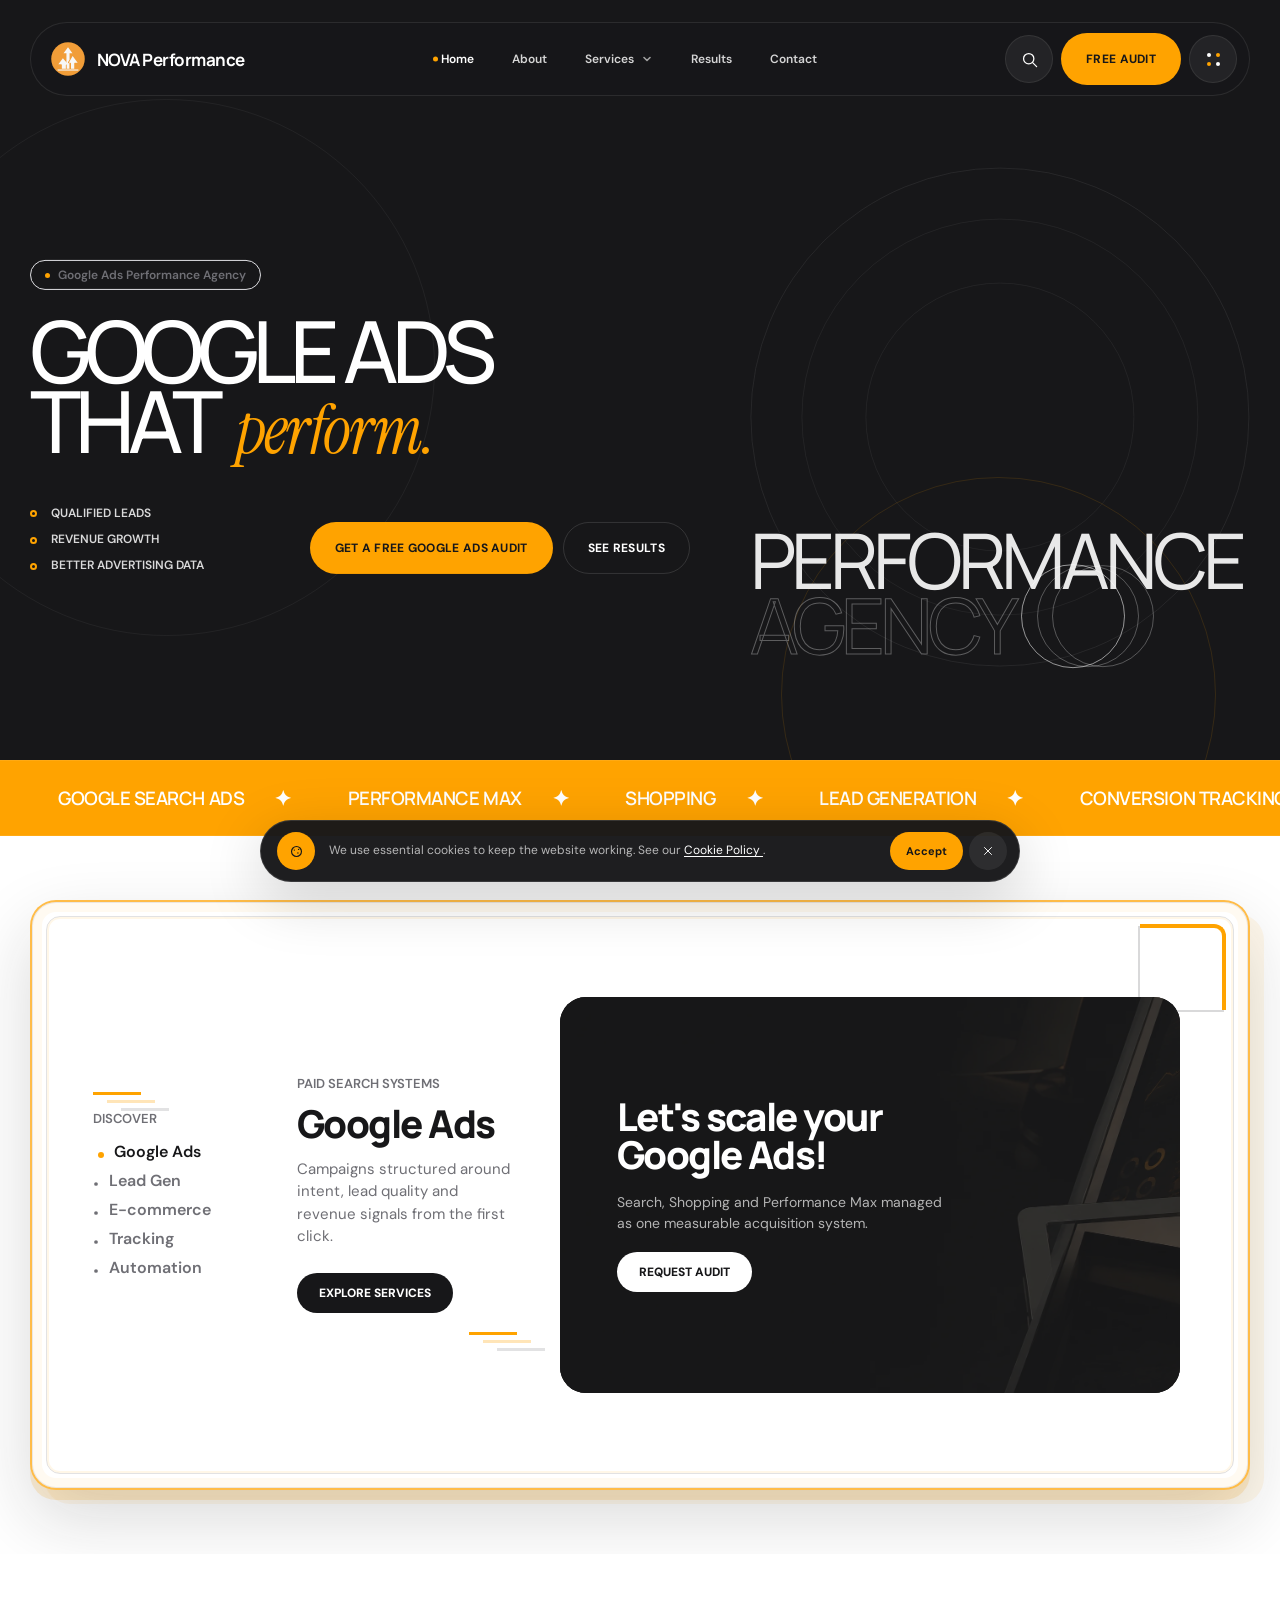
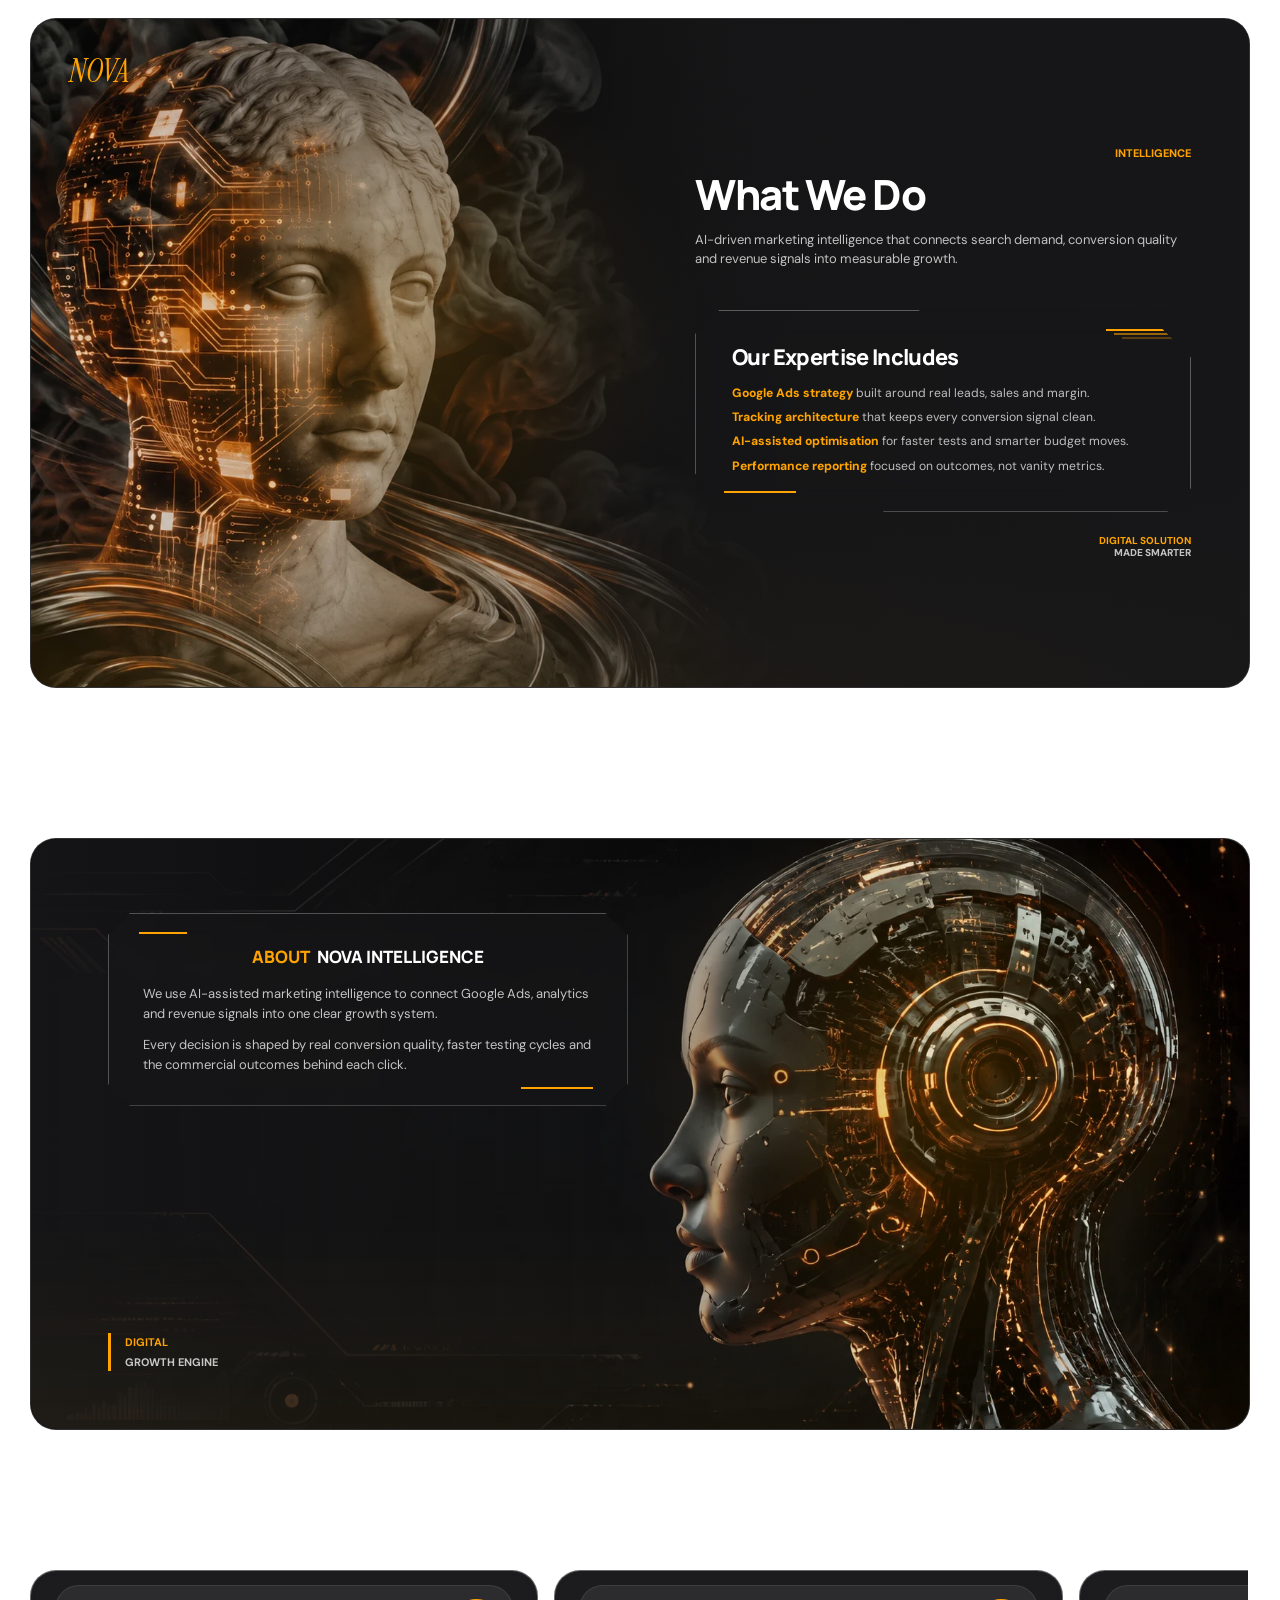
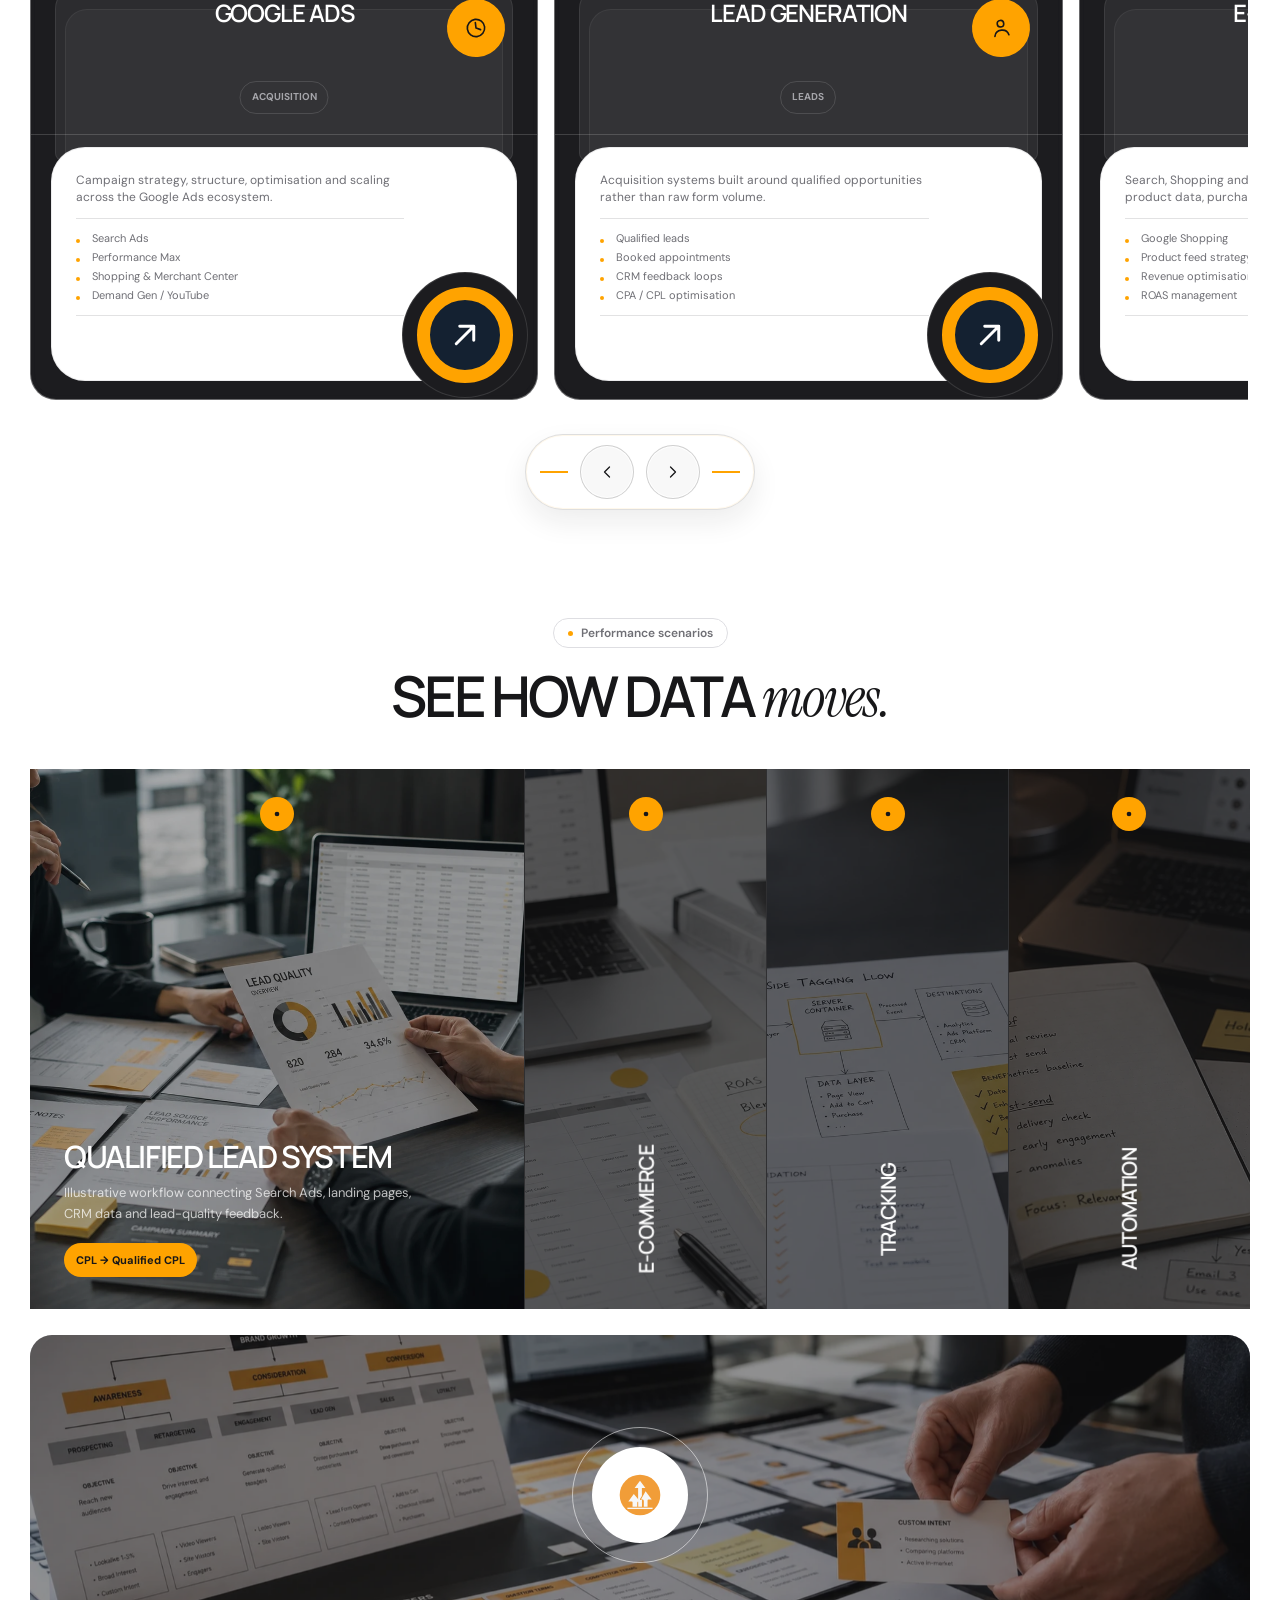
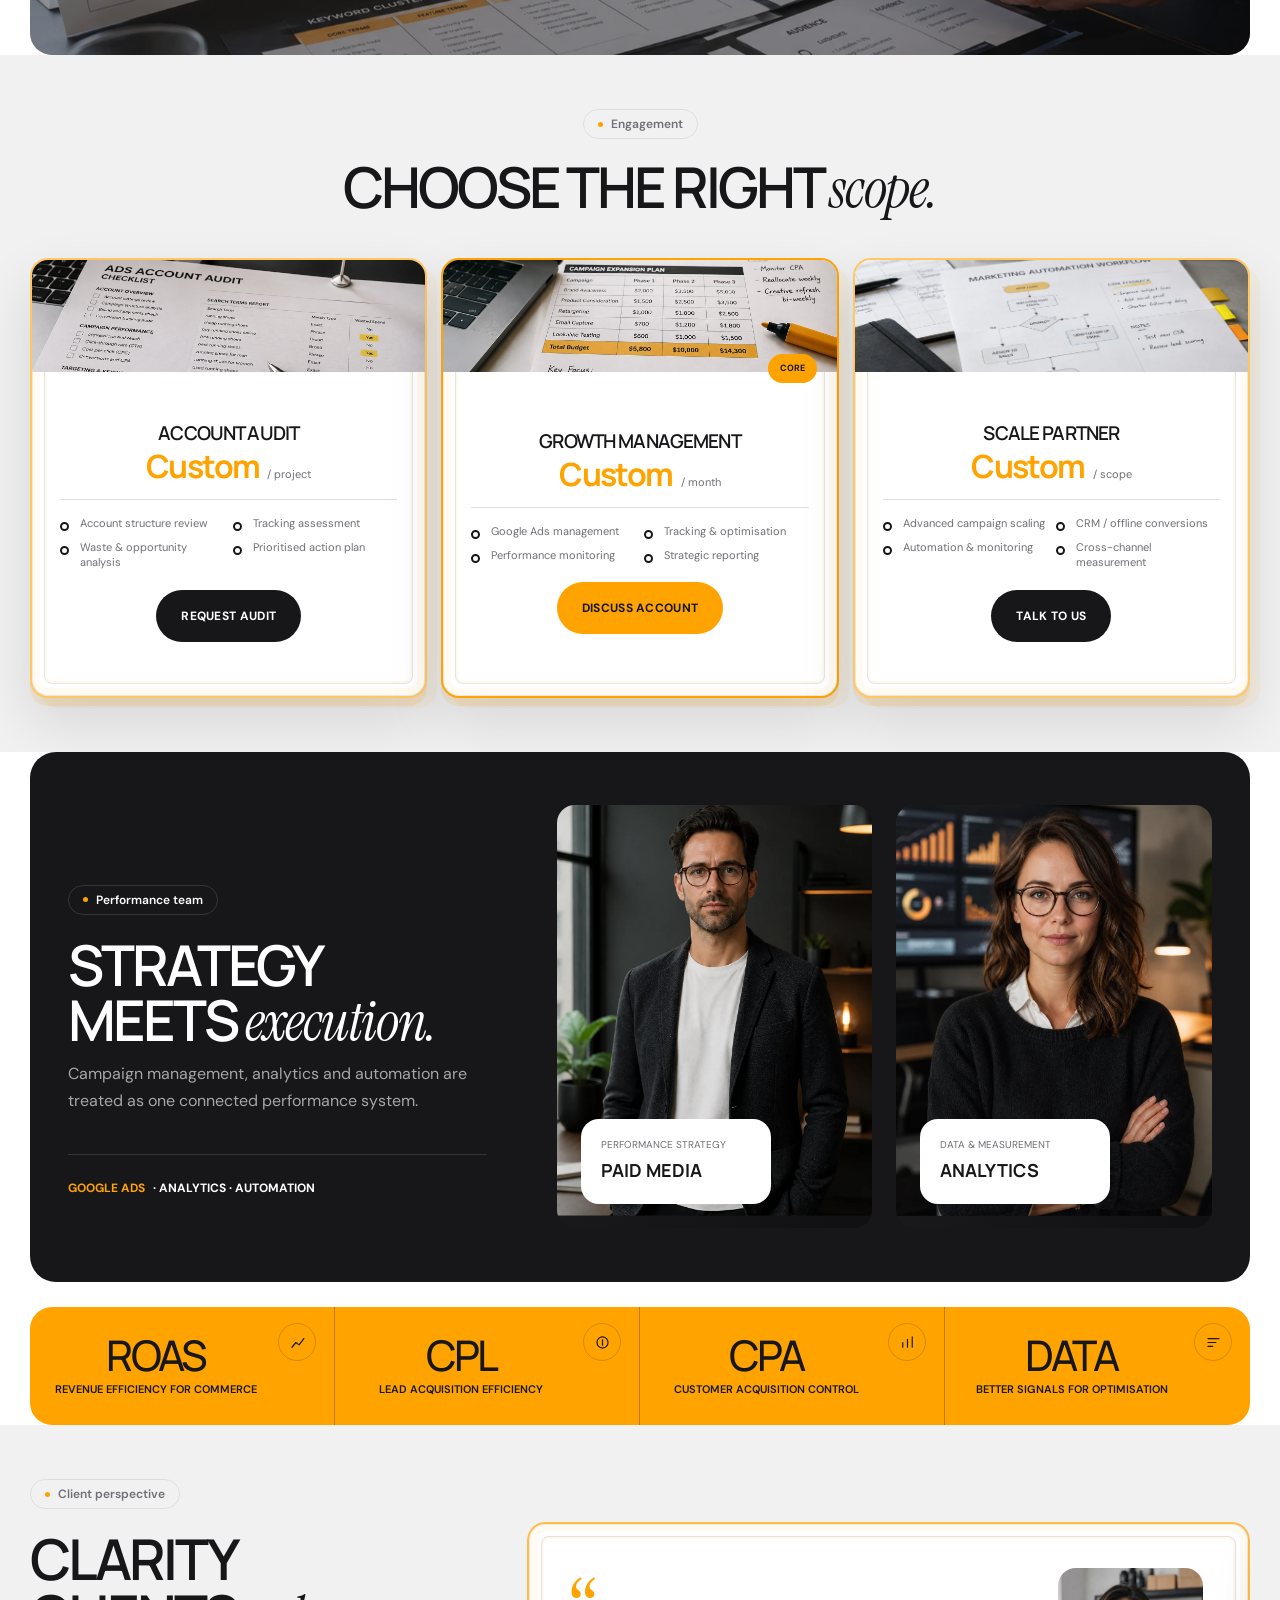
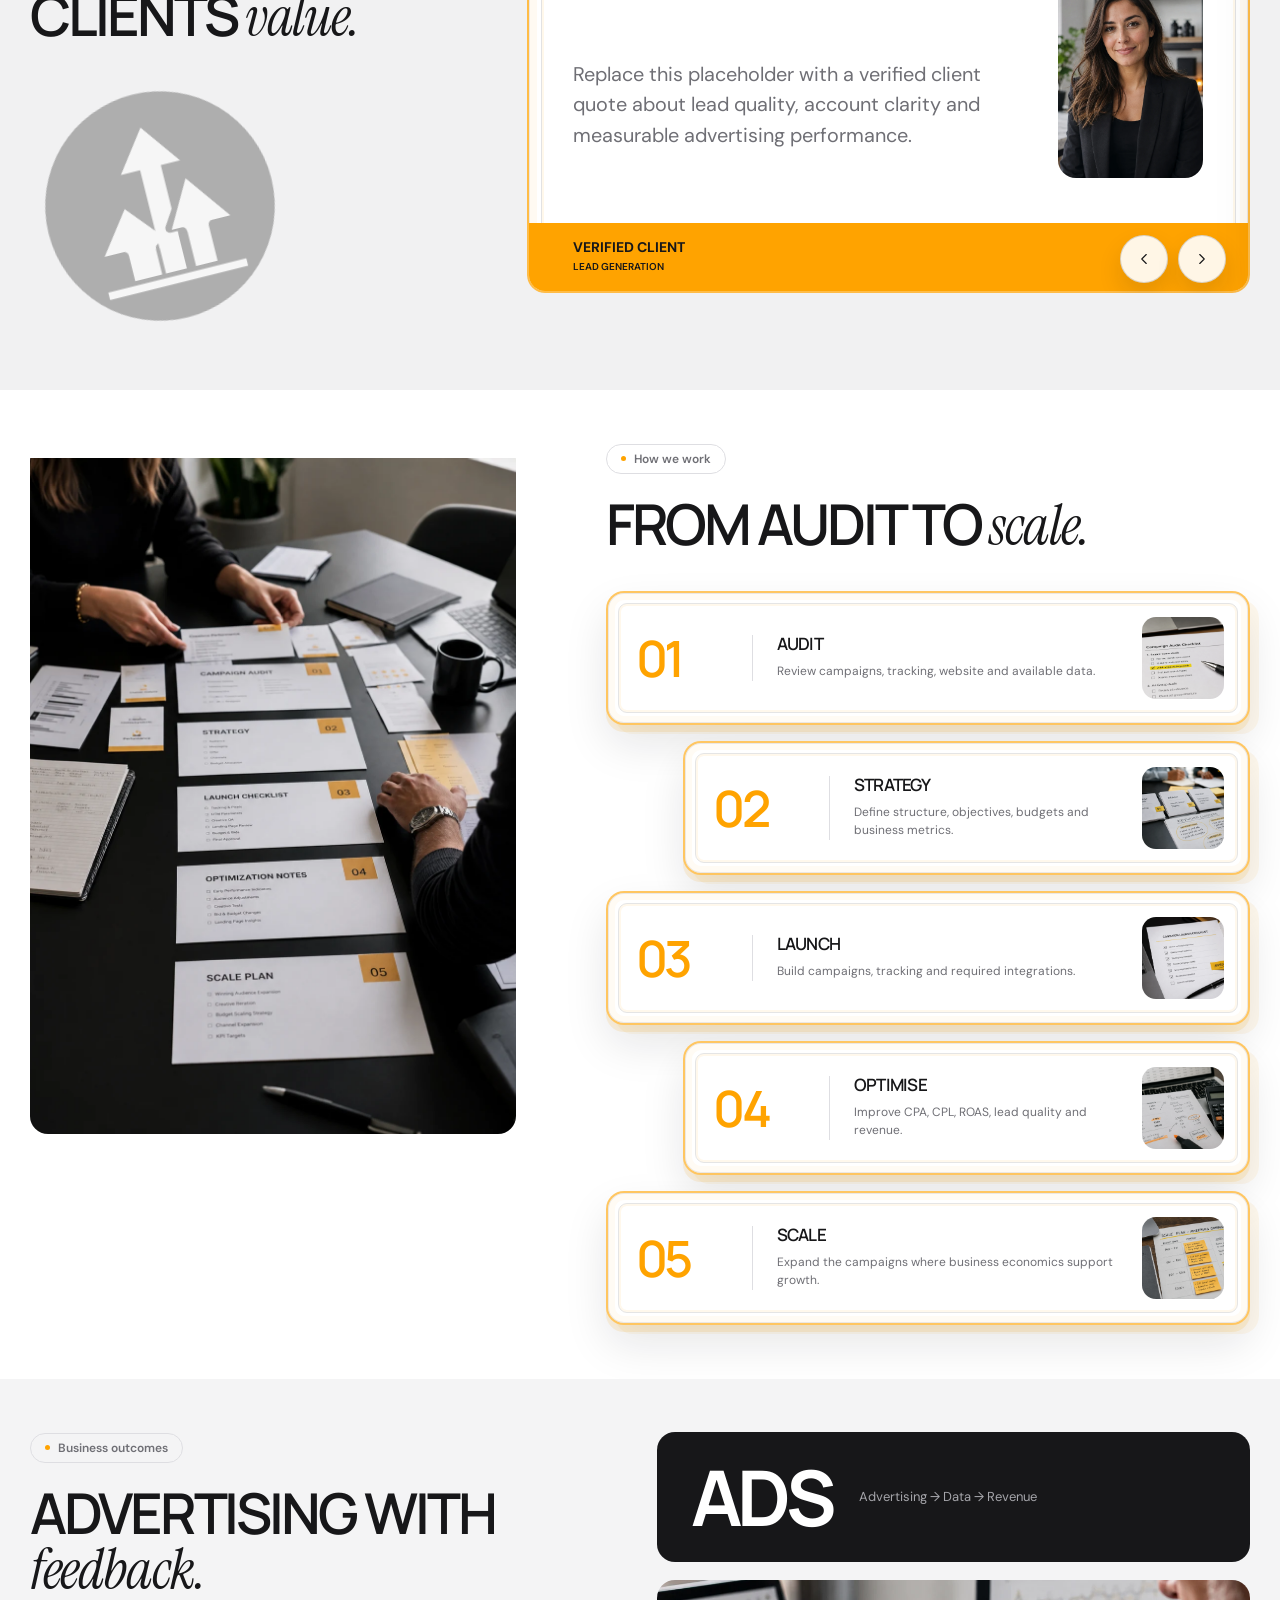
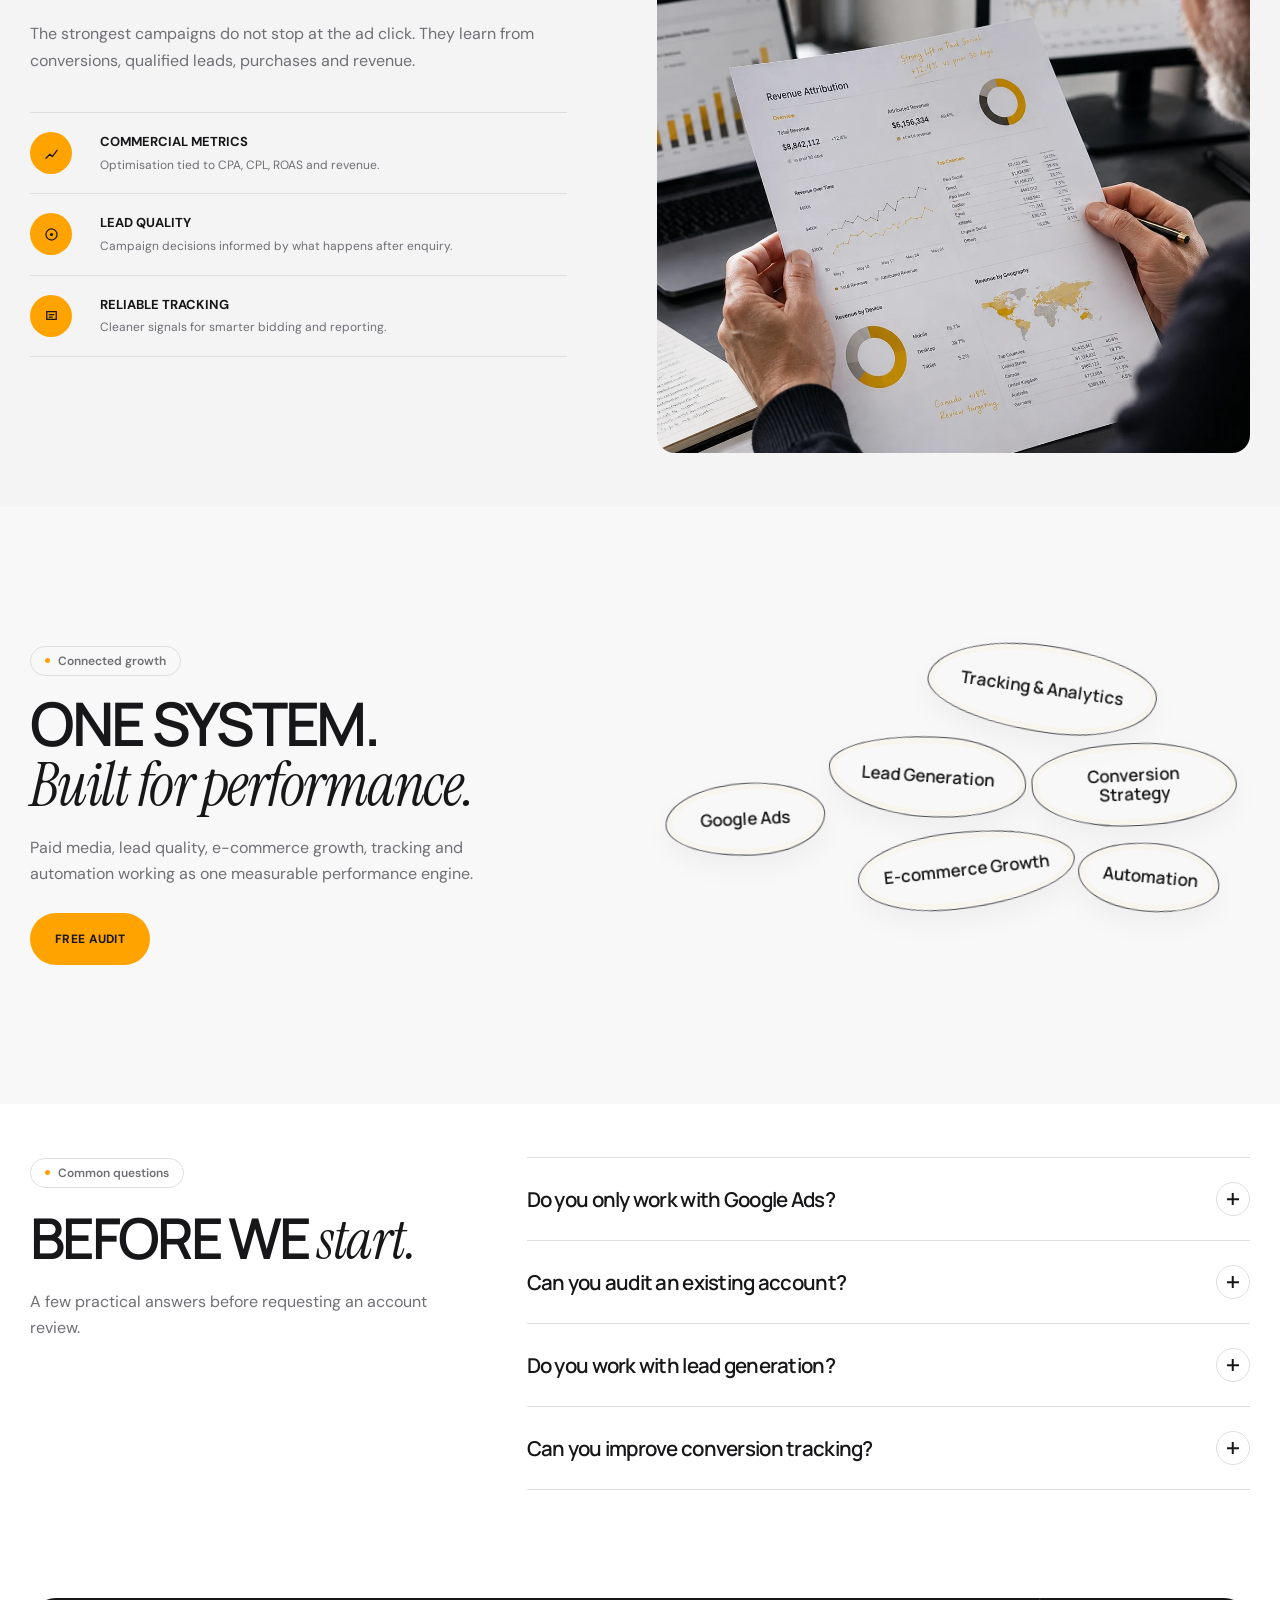
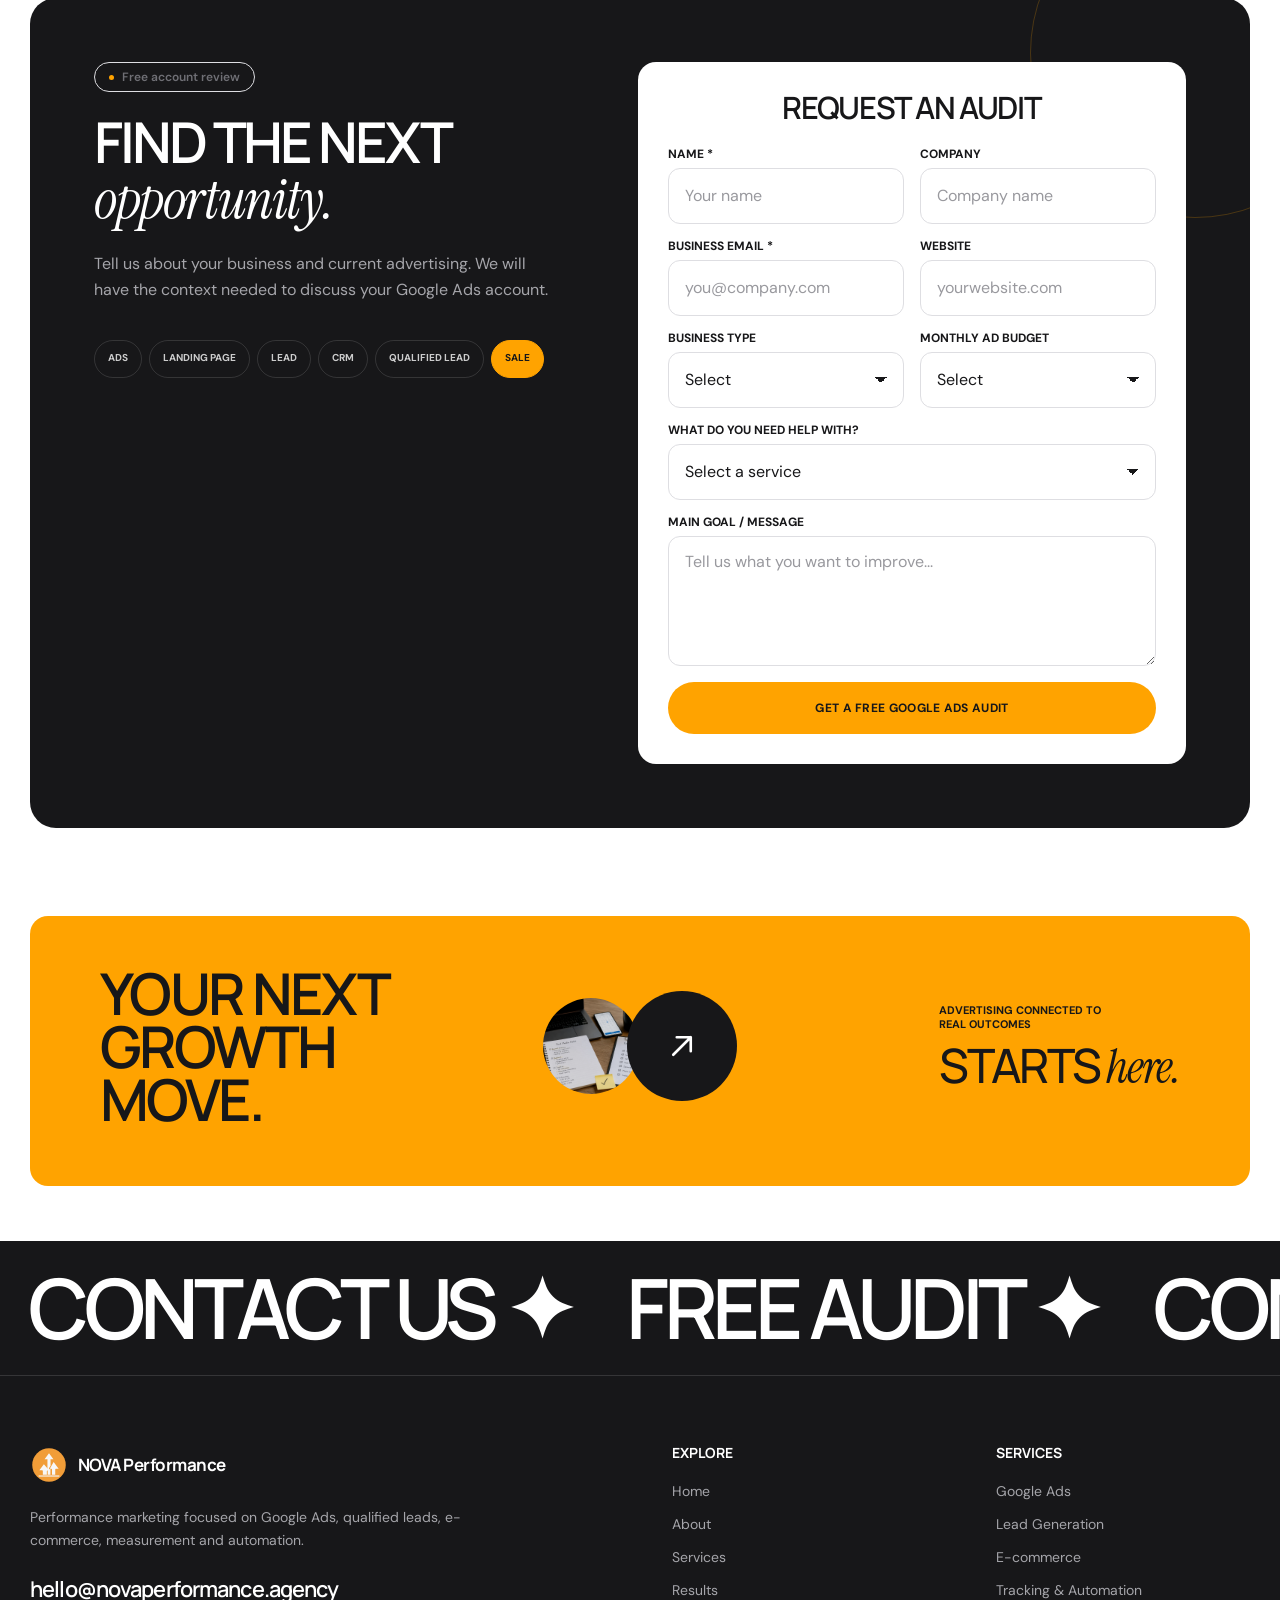
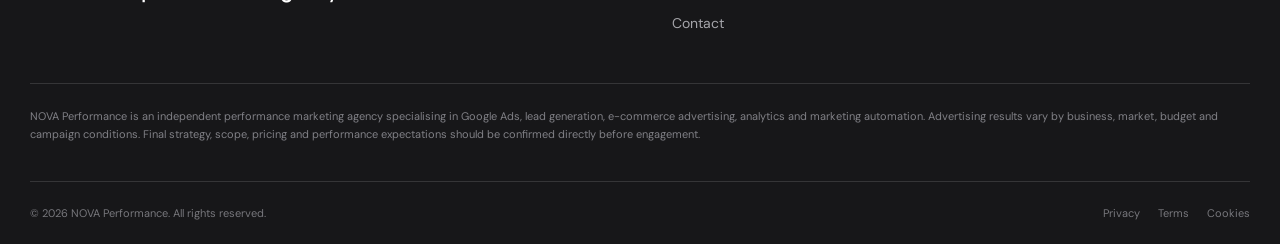
==== commit a83c08de: "+" ====
--- a/index.html
+++ b/index.html
@@ -2721,18 +2721,12 @@
               data-aos="fade-right"
             >
 
-              <div class="home-performance-system__meta">
-                <span>/01</span>
-                <i aria-hidden="true"></i>
-                <span>Performance system</span>
-              </div>
-
               <span class="mini-label">
                 Connected growth
               </span>
 
               <h2 class="section-title home-performance-system__title">
-                One system.
+                One system.<br>
                 <span class="accent-word">
                   Built for performance.
                 </span>
--- a/assets/css/index.css
+++ b/assets/css/index.css
@@ -2309,7 +2309,7 @@
 
 
 .home-performance-system {
-  padding-block: clamp(34px, 3.8vw, 54px);
+  padding-block: clamp(24px, 3vw, 42px);
 
   overflow: clip;
   background: var(--color-light-soft);
@@ -2317,12 +2317,12 @@
 
 .home-performance-system__grid {
   display: grid;
-  grid-template-columns: minmax(360px, 0.72fr) minmax(0, 1.28fr);
-  gap: clamp(34px, 4.6vw, 72px);
+  grid-template-columns: minmax(460px, 0.92fr) minmax(0, 1.08fr);
+  gap: clamp(28px, 3.6vw, 58px);
 
   align-items: center;
 
-  min-height: min(640px, calc(100vh - 170px));
+  min-height: min(520px, calc(100vh - 220px));
 }
 
 .home-performance-system__content {
@@ -2331,51 +2331,11 @@
   min-width: 0;
 }
 
-.home-performance-system__meta {
-  display: grid;
-  grid-template-columns: auto minmax(48px, 120px) auto;
-  gap: 16px;
-
-  align-items: center;
-
-  max-width: 330px;
-  margin-bottom: 24px;
-
-  font-size: 11px;
-  font-weight: 700;
-  line-height: 1;
-  color: var(--color-text-soft);
-
-  text-transform: uppercase;
-}
-
-.home-performance-system__meta i {
-  display: block;
-
-  height: 1px;
-
-  background: var(--color-dark);
-}
-
-.home-performance-system__meta i::after {
-  content: "";
-
-  display: block;
-
-  width: 7px;
-  height: 7px;
-
-  margin-left: auto;
-
-  border-top: 1px solid var(--color-dark);
-  border-right: 1px solid var(--color-dark);
-
-  transform: translateY(-3px) rotate(45deg);
-}
-
 .home-performance-system__title {
-  max-width: 560px;
+  max-width: 760px;
   margin-top: 18px;
+
+  font-size: clamp(48px, 4.7vw, 78px);
 }
 
 .home-performance-system__text {
@@ -2394,7 +2354,7 @@
   position: relative;
 
   min-width: 0;
-  height: clamp(420px, 35vw, 560px);
+  height: clamp(350px, 29vw, 455px);
 
   overflow: hidden;
   isolation: isolate;
@@ -2418,8 +2378,12 @@
   color: var(--color-dark);
   background: rgba(248, 248, 248, 0.88);
 
-  border: 1.35px solid rgba(23, 23, 25, 0.68);
+  border: 1px solid rgba(23, 23, 25, 0.78);
   border-radius: var(--capsule-radius);
+  box-shadow:
+    inset 0 0 0 1px rgba(255, 255, 255, 0.8),
+    inset 0 0 0 6px rgba(255, 163, 0, 0.035),
+    0 12px 28px rgba(23, 23, 25, 0.045);
 
   font-family: var(--font-display);
   font-size: clamp(17px, 1.28vw, 22px);
@@ -2444,6 +2408,10 @@
   color: var(--color-dark);
   background: rgba(255, 163, 0, 0.1);
   border-color: var(--color-accent);
+  box-shadow:
+    inset 0 0 0 1px rgba(255, 255, 255, 0.86),
+    inset 0 0 0 7px rgba(255, 163, 0, 0.07),
+    0 14px 30px rgba(23, 23, 25, 0.07);
 }
 
 .home-performance-system__capsule:focus-visible {
@@ -2453,42 +2421,45 @@
 
 .home-performance-system__capsule.is-dragging {
   cursor: grabbing;
-  box-shadow: 0 18px 38px rgba(23, 23, 25, 0.1);
+  box-shadow:
+    inset 0 0 0 1px rgba(255, 255, 255, 0.86),
+    inset 0 0 0 7px rgba(255, 163, 0, 0.08),
+    0 18px 38px rgba(23, 23, 25, 0.1);
 }
 
 .home-performance-system__capsule--google {
-  --capsule-width: clamp(168px, 14vw, 220px);
-  --capsule-height: clamp(78px, 6.4vw, 104px);
+  --capsule-width: clamp(158px, 12.5vw, 198px);
+  --capsule-height: clamp(70px, 5.7vw, 88px);
   --capsule-radius: 52% 48% 45% 55% / 54% 46% 54% 46%;
 }
 
 .home-performance-system__capsule--lead {
-  --capsule-width: clamp(210px, 18vw, 290px);
-  --capsule-height: clamp(88px, 7.4vw, 120px);
+  --capsule-width: clamp(190px, 15.5vw, 250px);
+  --capsule-height: clamp(76px, 6.3vw, 100px);
   --capsule-radius: 58% 42% 50% 50% / 44% 54% 46% 56%;
 }
 
 .home-performance-system__capsule--commerce {
-  --capsule-width: clamp(220px, 20vw, 320px);
-  --capsule-height: clamp(84px, 6.8vw, 112px);
+  --capsule-width: clamp(205px, 17vw, 280px);
+  --capsule-height: clamp(74px, 6vw, 96px);
   --capsule-radius: 45% 55% 57% 43% / 50% 48% 52% 50%;
 }
 
 .home-performance-system__capsule--tracking {
-  --capsule-width: clamp(230px, 21vw, 335px);
-  --capsule-height: clamp(94px, 8vw, 130px);
+  --capsule-width: clamp(210px, 18vw, 295px);
+  --capsule-height: clamp(82px, 6.8vw, 108px);
   --capsule-radius: 50% 50% 45% 55% / 56% 44% 55% 45%;
 }
 
 .home-performance-system__capsule--strategy {
-  --capsule-width: clamp(210px, 18.5vw, 300px);
-  --capsule-height: clamp(90px, 7.6vw, 124px);
+  --capsule-width: clamp(198px, 16vw, 260px);
+  --capsule-height: clamp(80px, 6.5vw, 104px);
   --capsule-radius: 48% 52% 50% 50% / 43% 57% 47% 53%;
 }
 
 .home-performance-system__capsule--automation {
-  --capsule-width: clamp(152px, 13vw, 205px);
-  --capsule-height: clamp(76px, 6.2vw, 102px);
+  --capsule-width: clamp(142px, 11vw, 178px);
+  --capsule-height: clamp(68px, 5.4vw, 86px);
   --capsule-radius: 54% 46% 52% 48% / 48% 56% 44% 52%;
 }
 
@@ -3393,7 +3364,6 @@
     text-align: center;
   }
 
-  .home-performance-system__meta,
   .home-performance-system__title,
   .home-performance-system__text {
     margin-inline: auto;
@@ -3401,7 +3371,7 @@
 
   .home-performance-system__field {
     width: min(820px, 100%);
-    height: clamp(390px, 56vw, 500px);
+    height: clamp(330px, 48vw, 430px);
 
     margin-inline: auto;
   }
@@ -3757,19 +3727,12 @@
     grid-template-columns: 1fr;
   }
 
-  .home-performance-system__meta {
-    grid-template-columns: auto minmax(42px, 90px) auto;
-    gap: 12px;
-
-    margin-bottom: 26px;
-  }
-
   .home-performance-system__text {
     font-size: 15px;
   }
 
   .home-performance-system__field {
-    height: 340px;
+    height: 310px;
   }
 
   .home-performance-system__capsule {
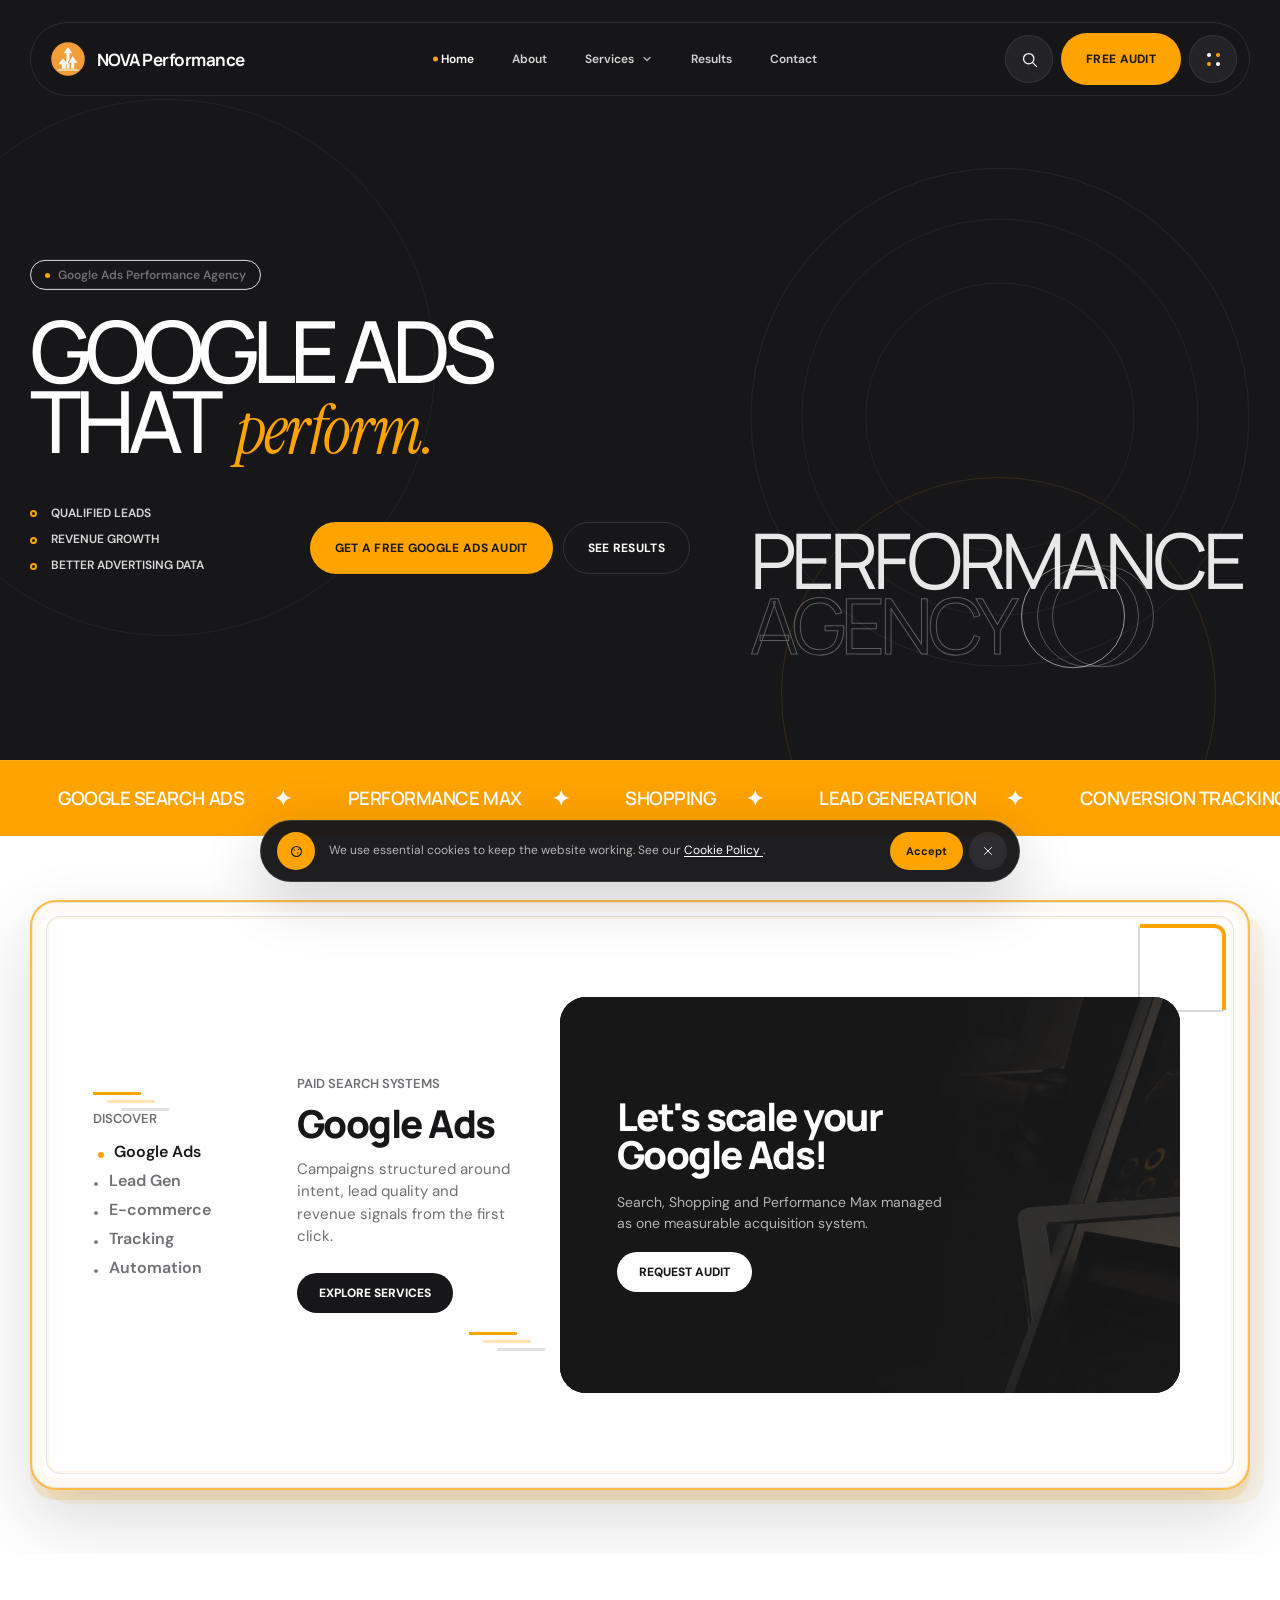
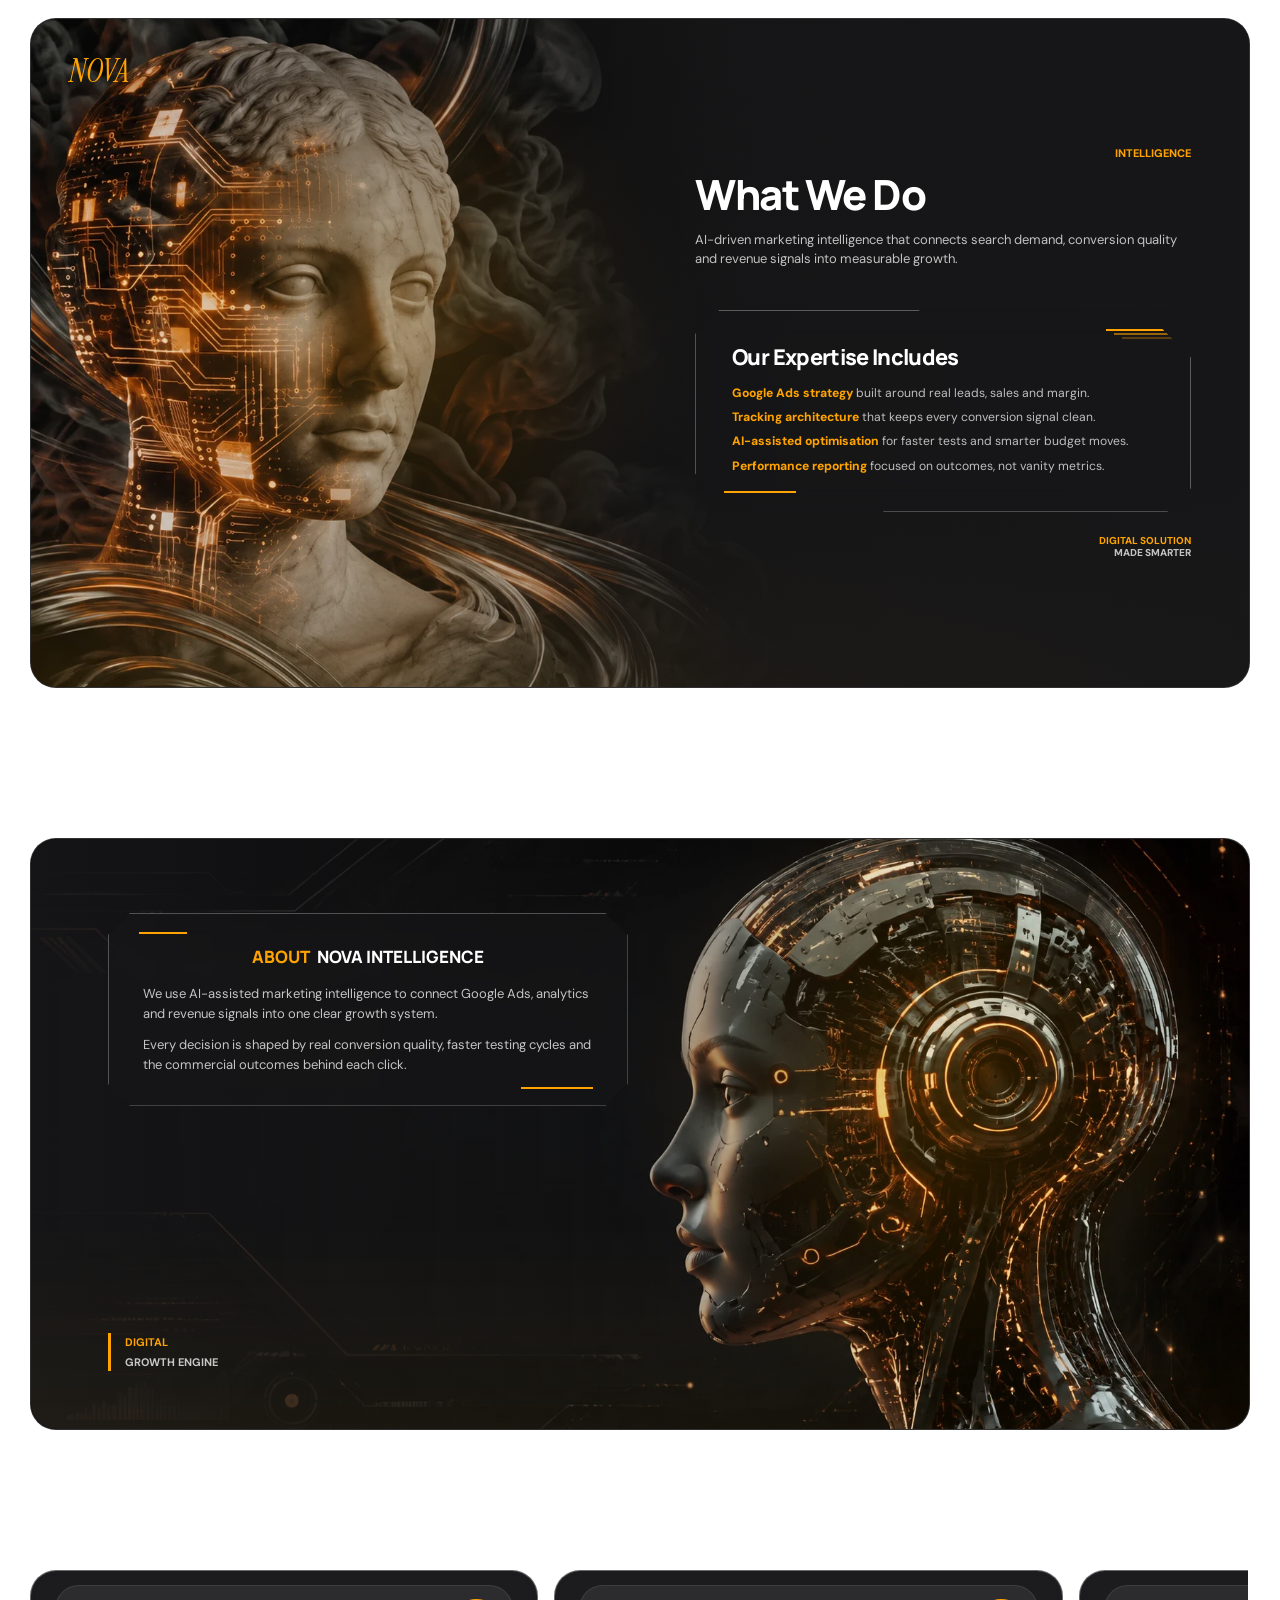
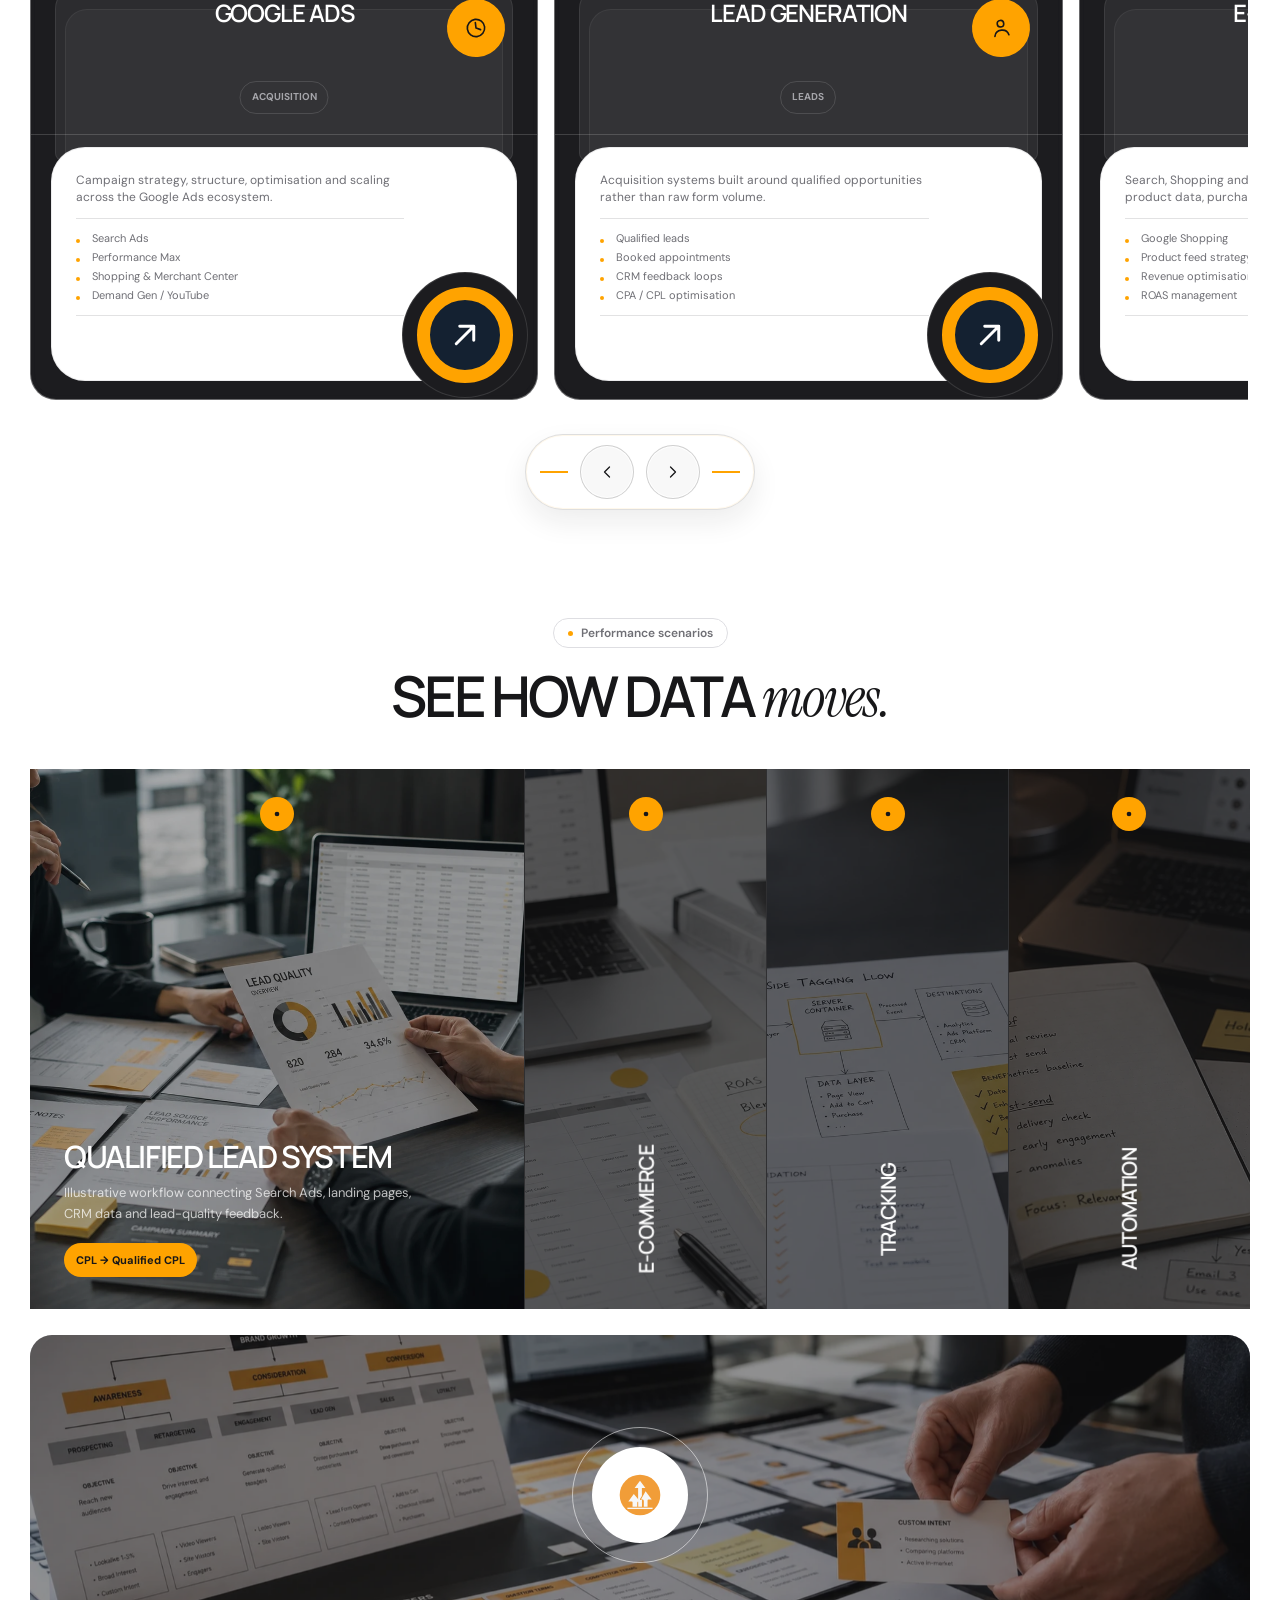
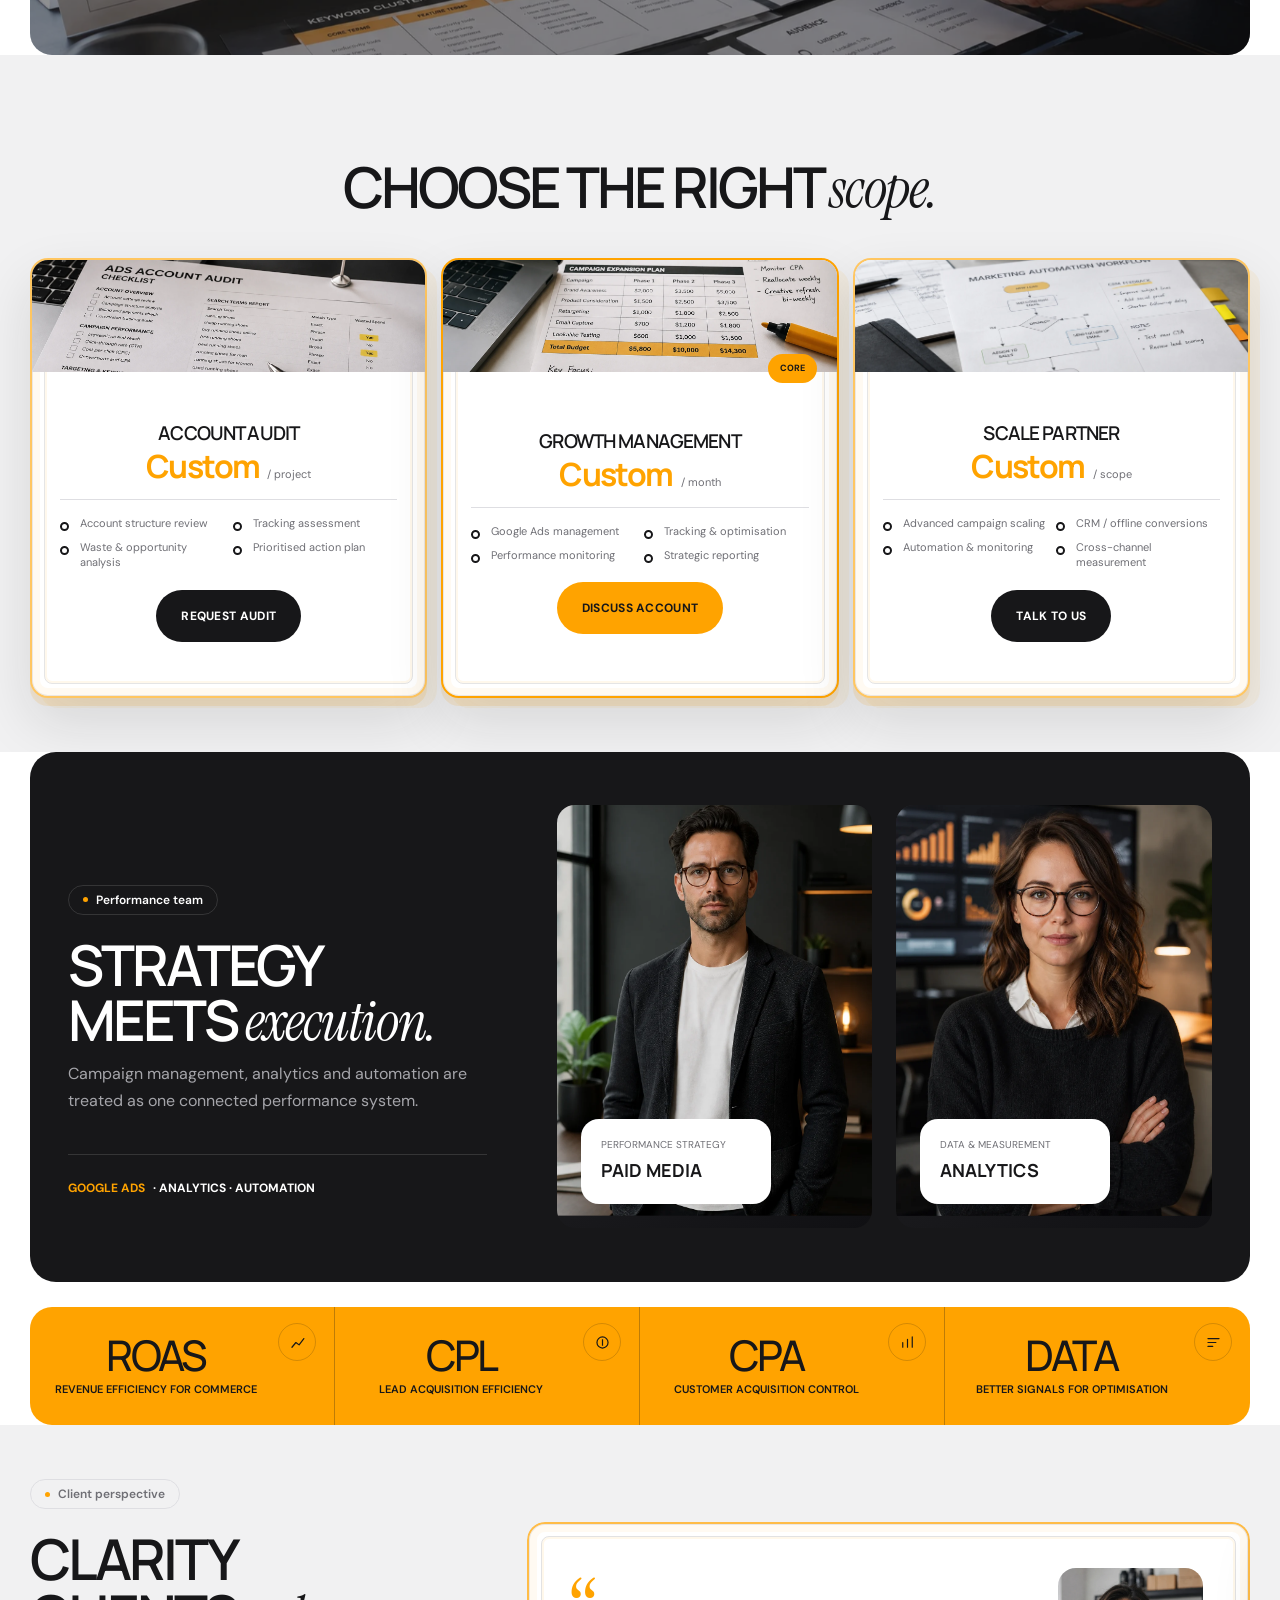
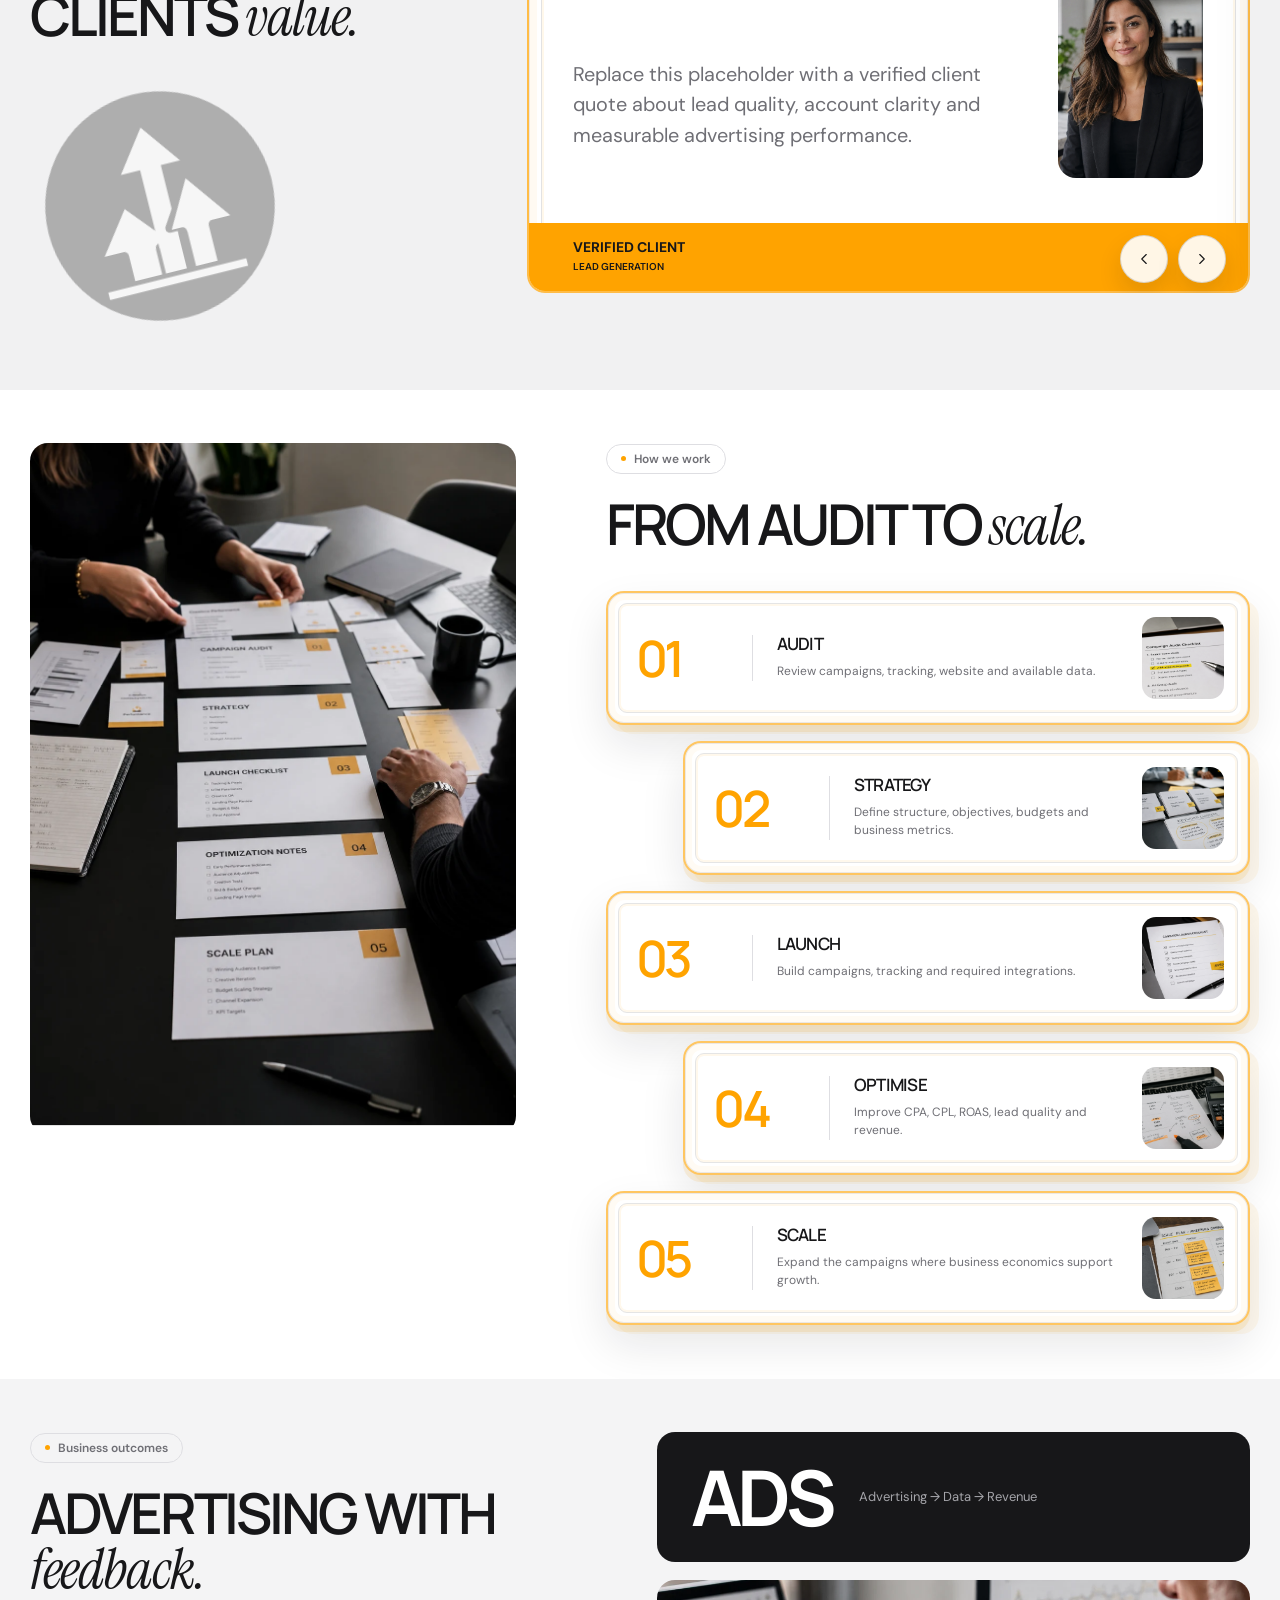
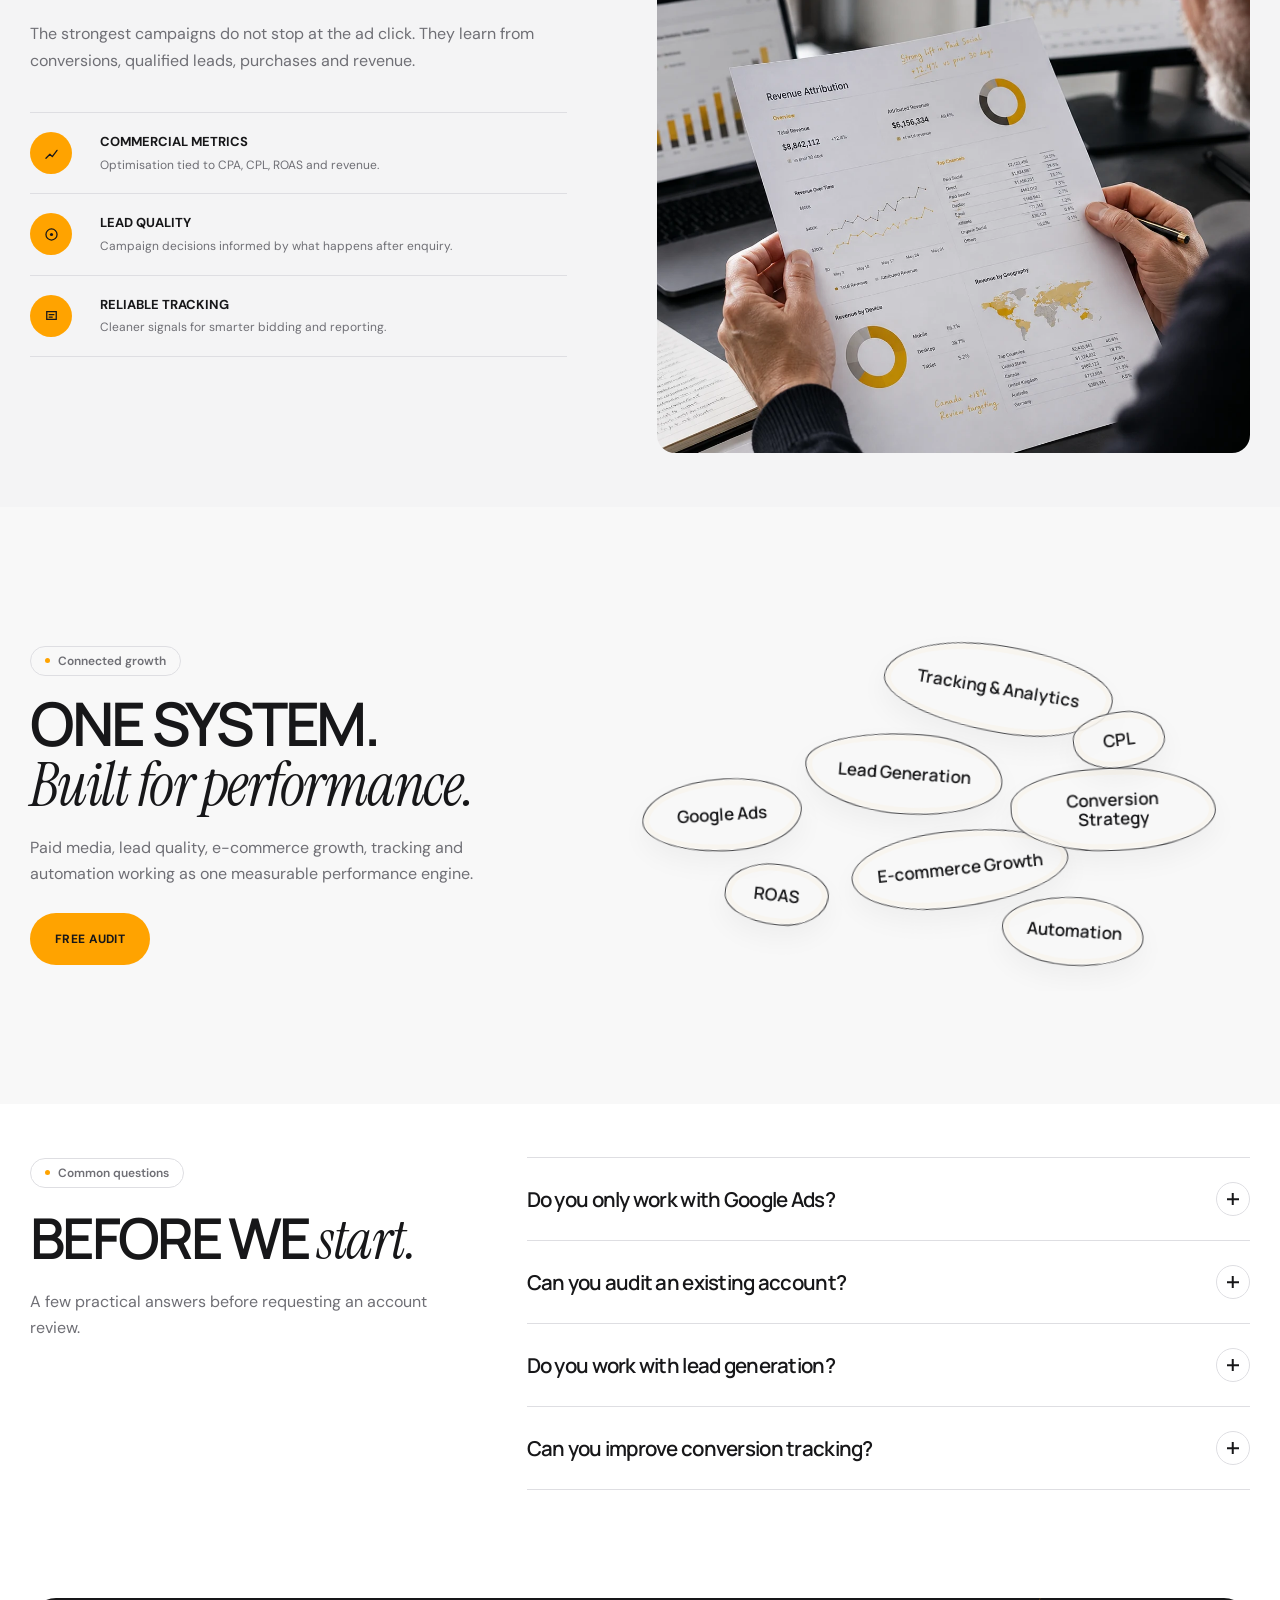
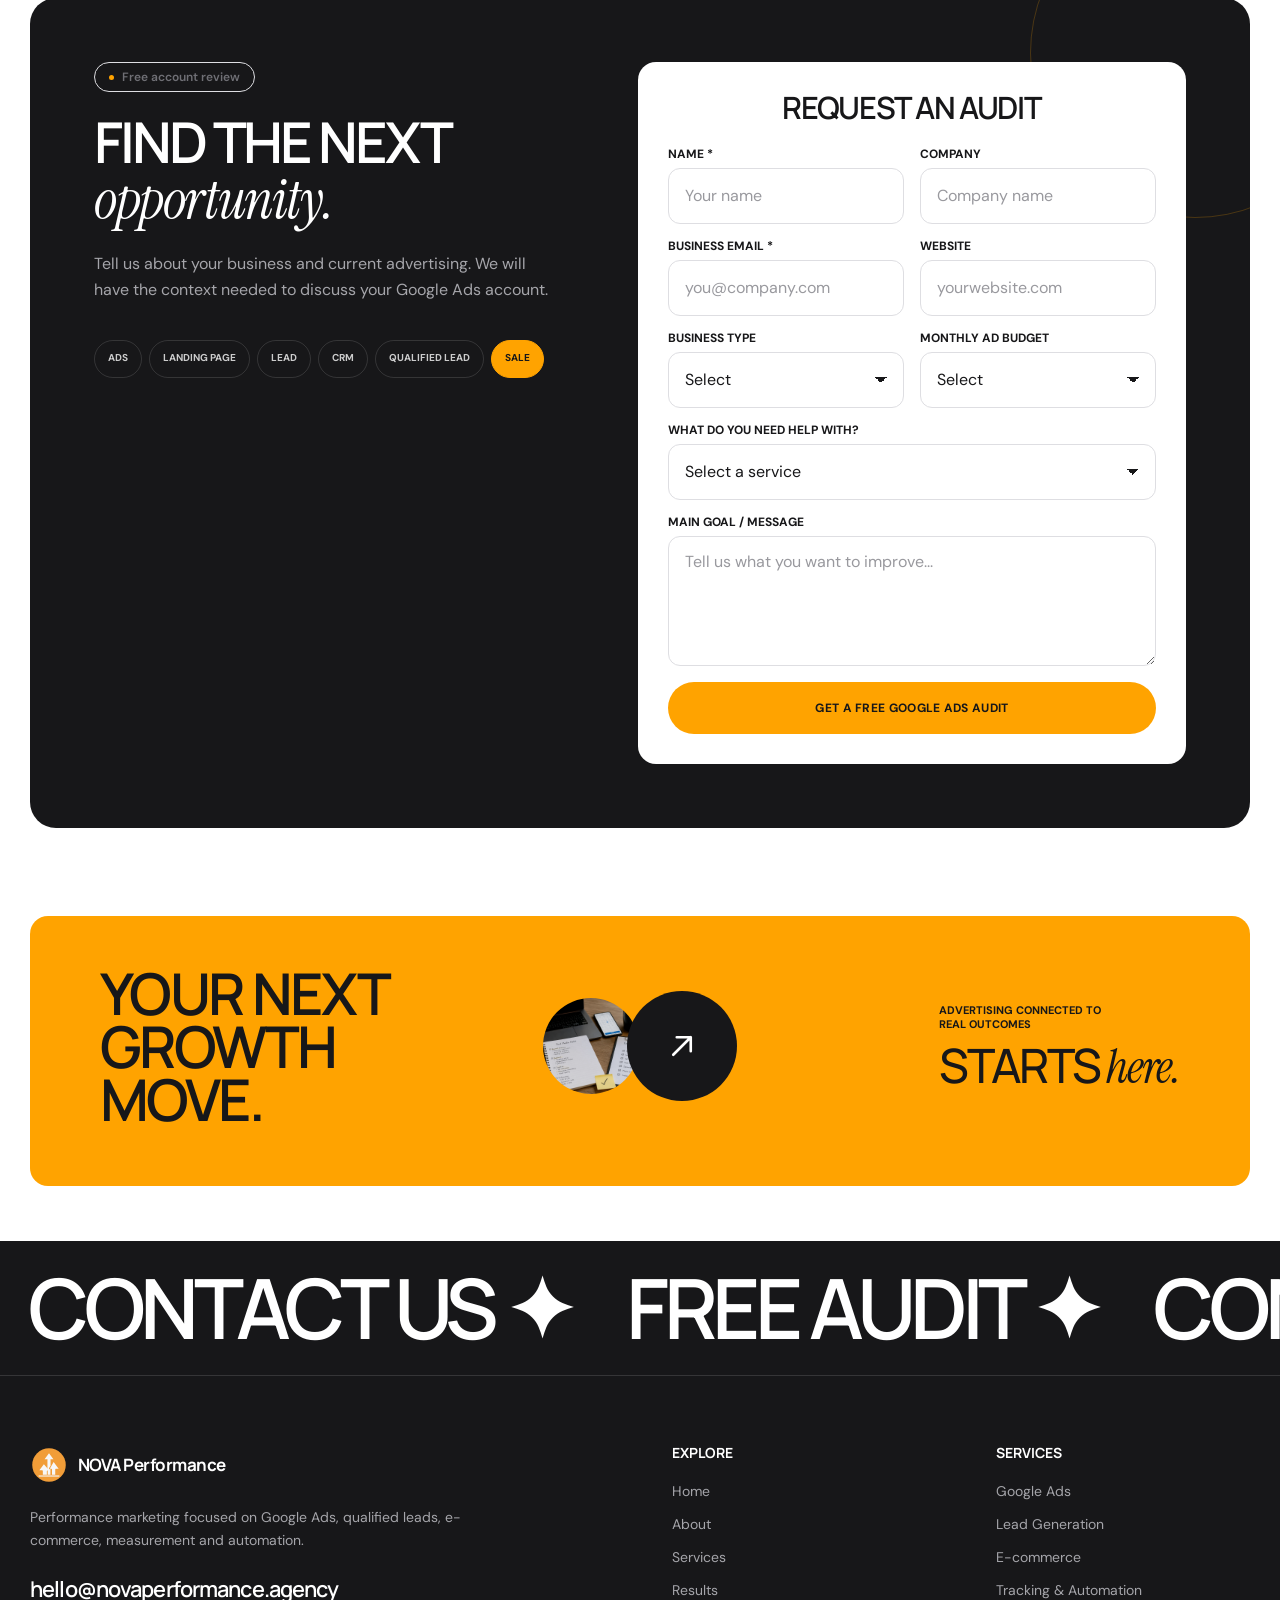
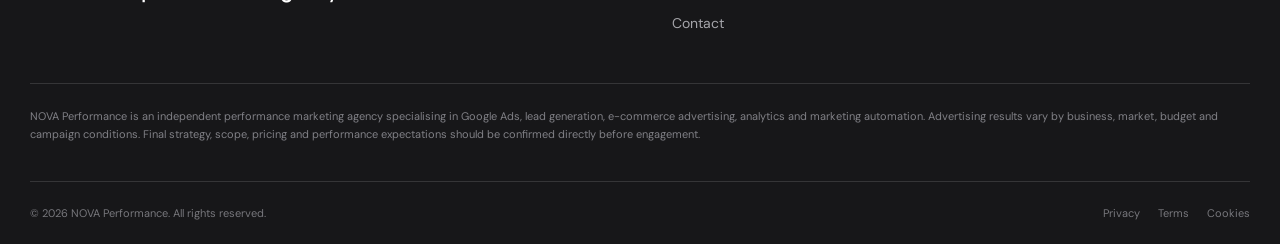
==== commit 3f49a258: "+" ====
--- a/index.html
+++ b/index.html
@@ -2803,6 +2803,22 @@
                 Automation
               </button>
 
+              <button
+                class="home-performance-system__capsule home-performance-system__capsule--roas"
+                type="button"
+                data-system-capsule
+              >
+                ROAS
+              </button>
+
+              <button
+                class="home-performance-system__capsule home-performance-system__capsule--cpl"
+                type="button"
+                data-system-capsule
+              >
+                CPL
+              </button>
+
             </div>
 
           </div>
--- a/assets/css/index.css
+++ b/assets/css/index.css
@@ -2461,6 +2461,18 @@
   --capsule-width: clamp(142px, 11vw, 178px);
   --capsule-height: clamp(68px, 5.4vw, 86px);
   --capsule-radius: 54% 46% 52% 48% / 48% 56% 44% 52%;
+}
+
+.home-performance-system__capsule--roas {
+  --capsule-width: clamp(104px, 8vw, 132px);
+  --capsule-height: clamp(58px, 4.8vw, 74px);
+  --capsule-radius: 48% 52% 46% 54% / 53% 47% 55% 45%;
+}
+
+.home-performance-system__capsule--cpl {
+  --capsule-width: clamp(92px, 7vw, 118px);
+  --capsule-height: clamp(54px, 4.4vw, 68px);
+  --capsule-radius: 55% 45% 51% 49% / 44% 56% 48% 52%;
 }
 
 
@@ -3759,6 +3771,12 @@
     --capsule-height: 98px;
   }
 
+  .home-performance-system__capsule--roas,
+  .home-performance-system__capsule--cpl {
+    --capsule-width: clamp(86px, 27vw, 112px);
+    --capsule-height: 58px;
+  }
+
   .home-result {
     min-height: 104px;
     padding: 16px 64px 16px 20px;
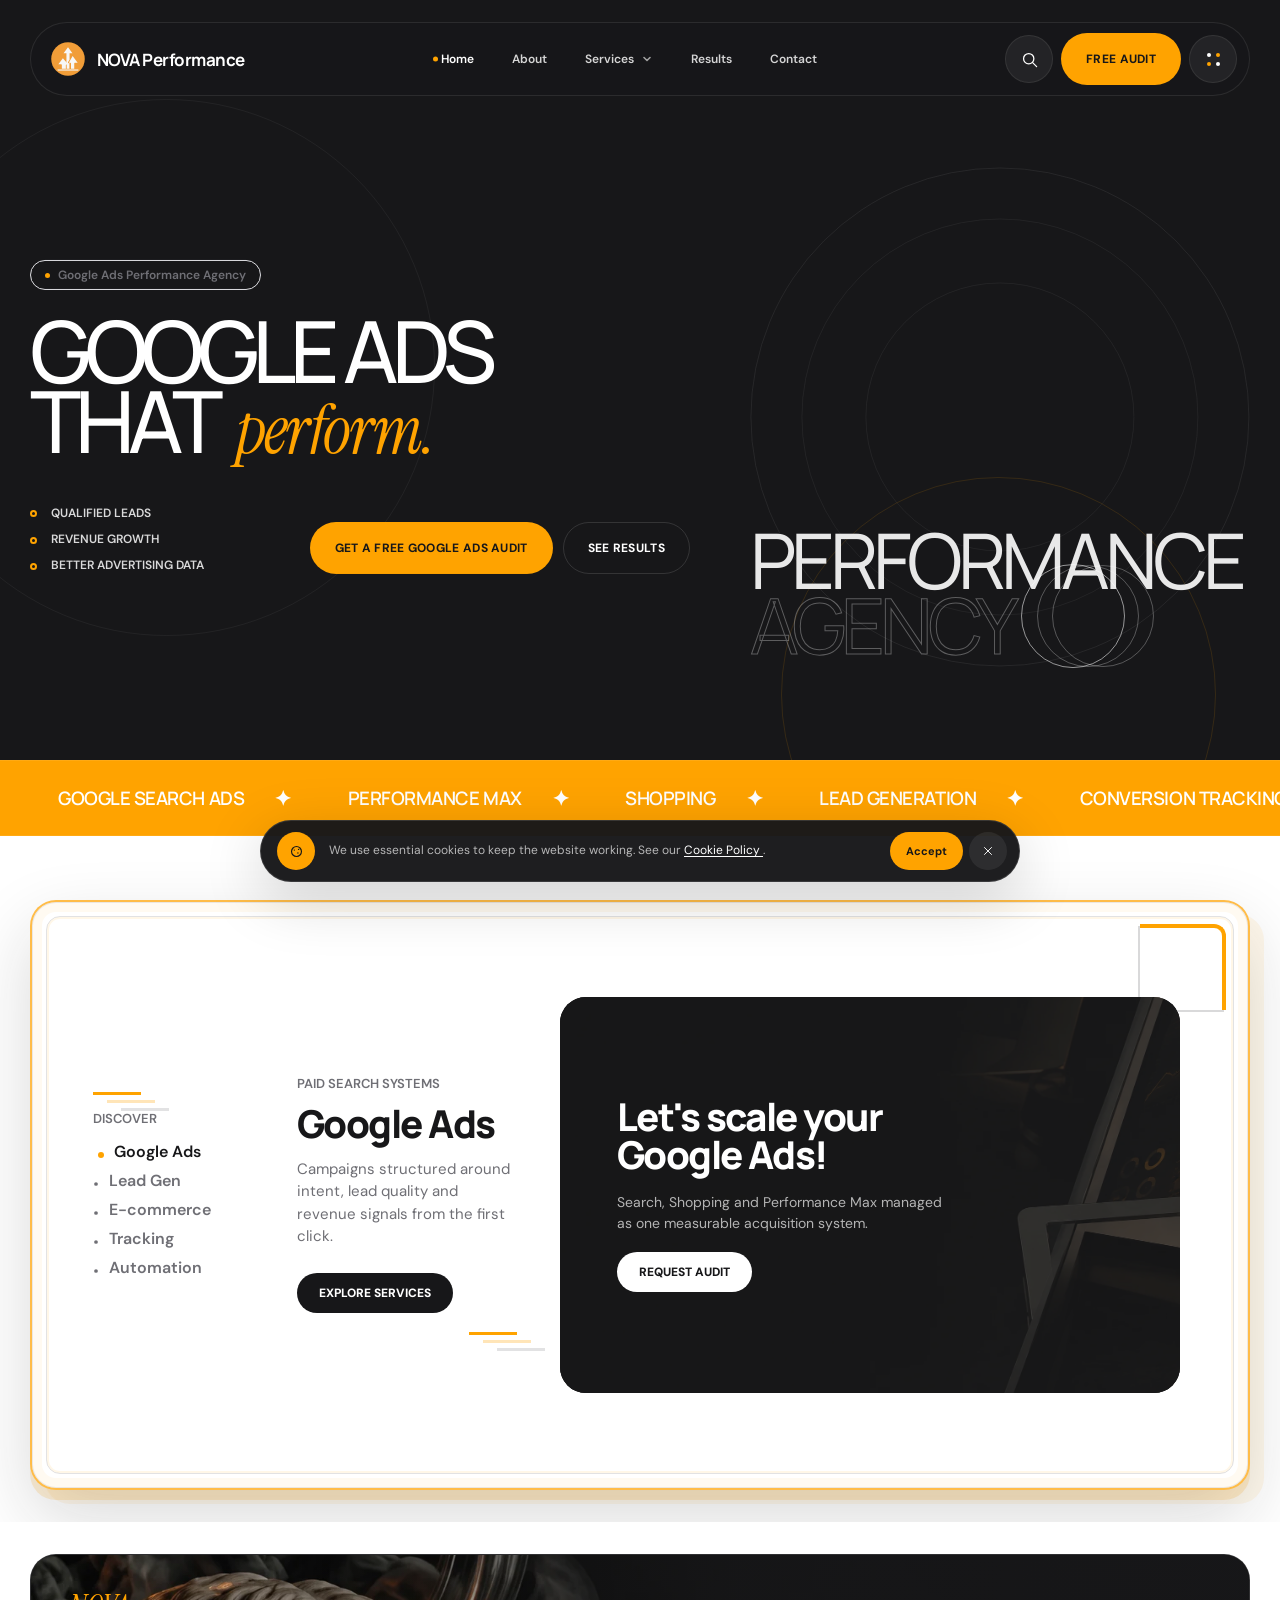
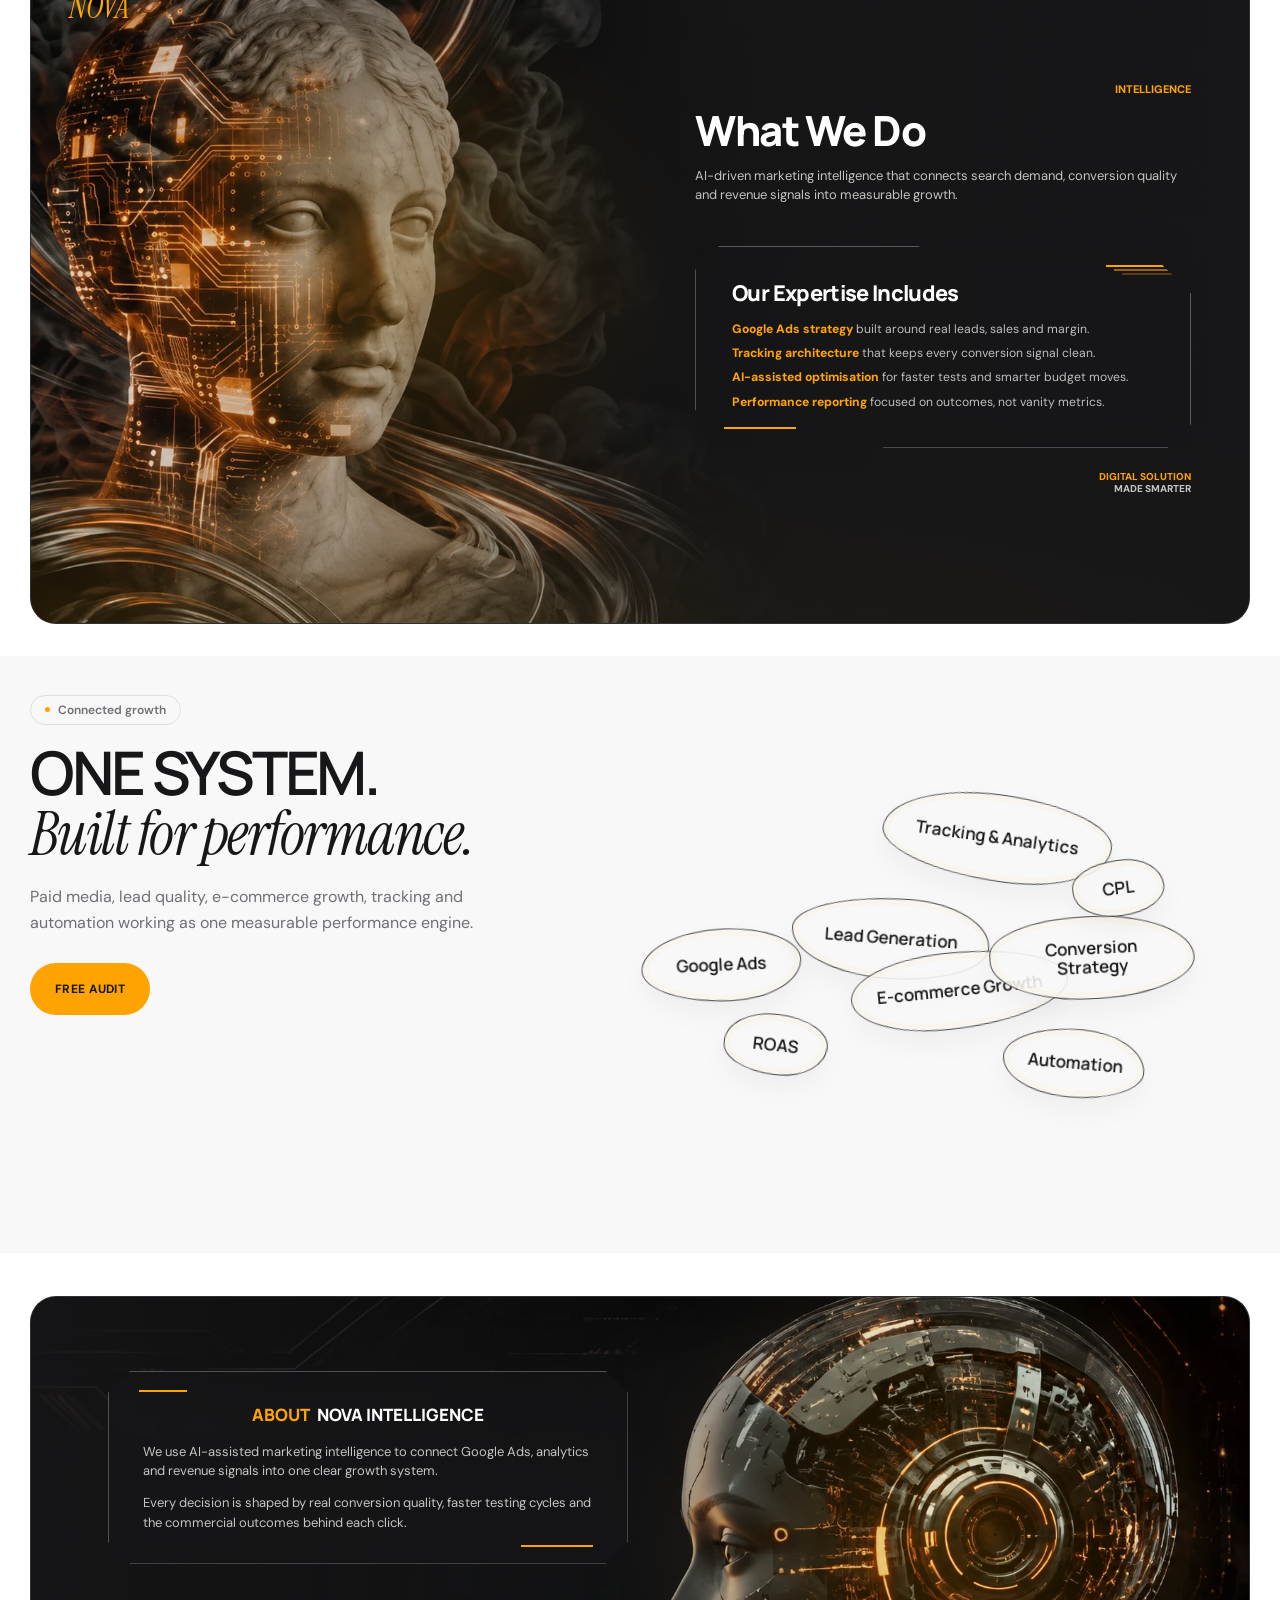
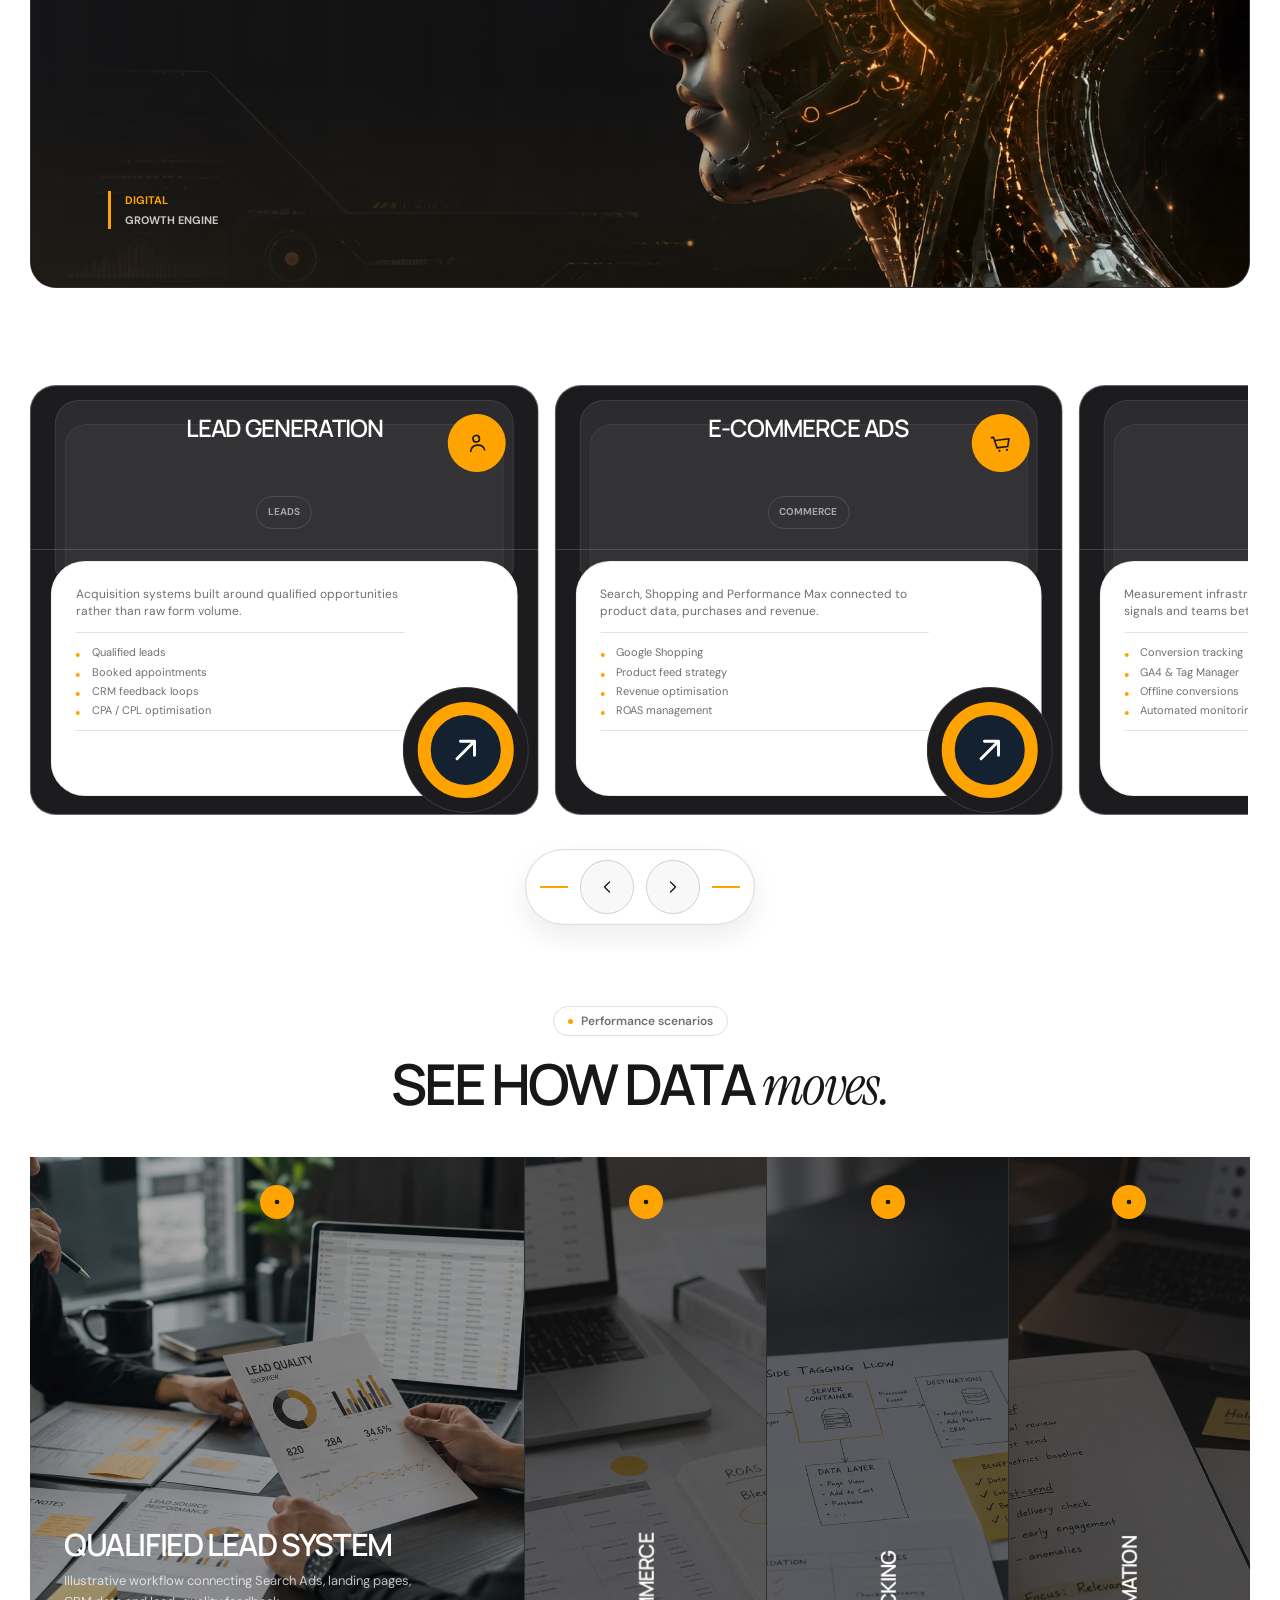
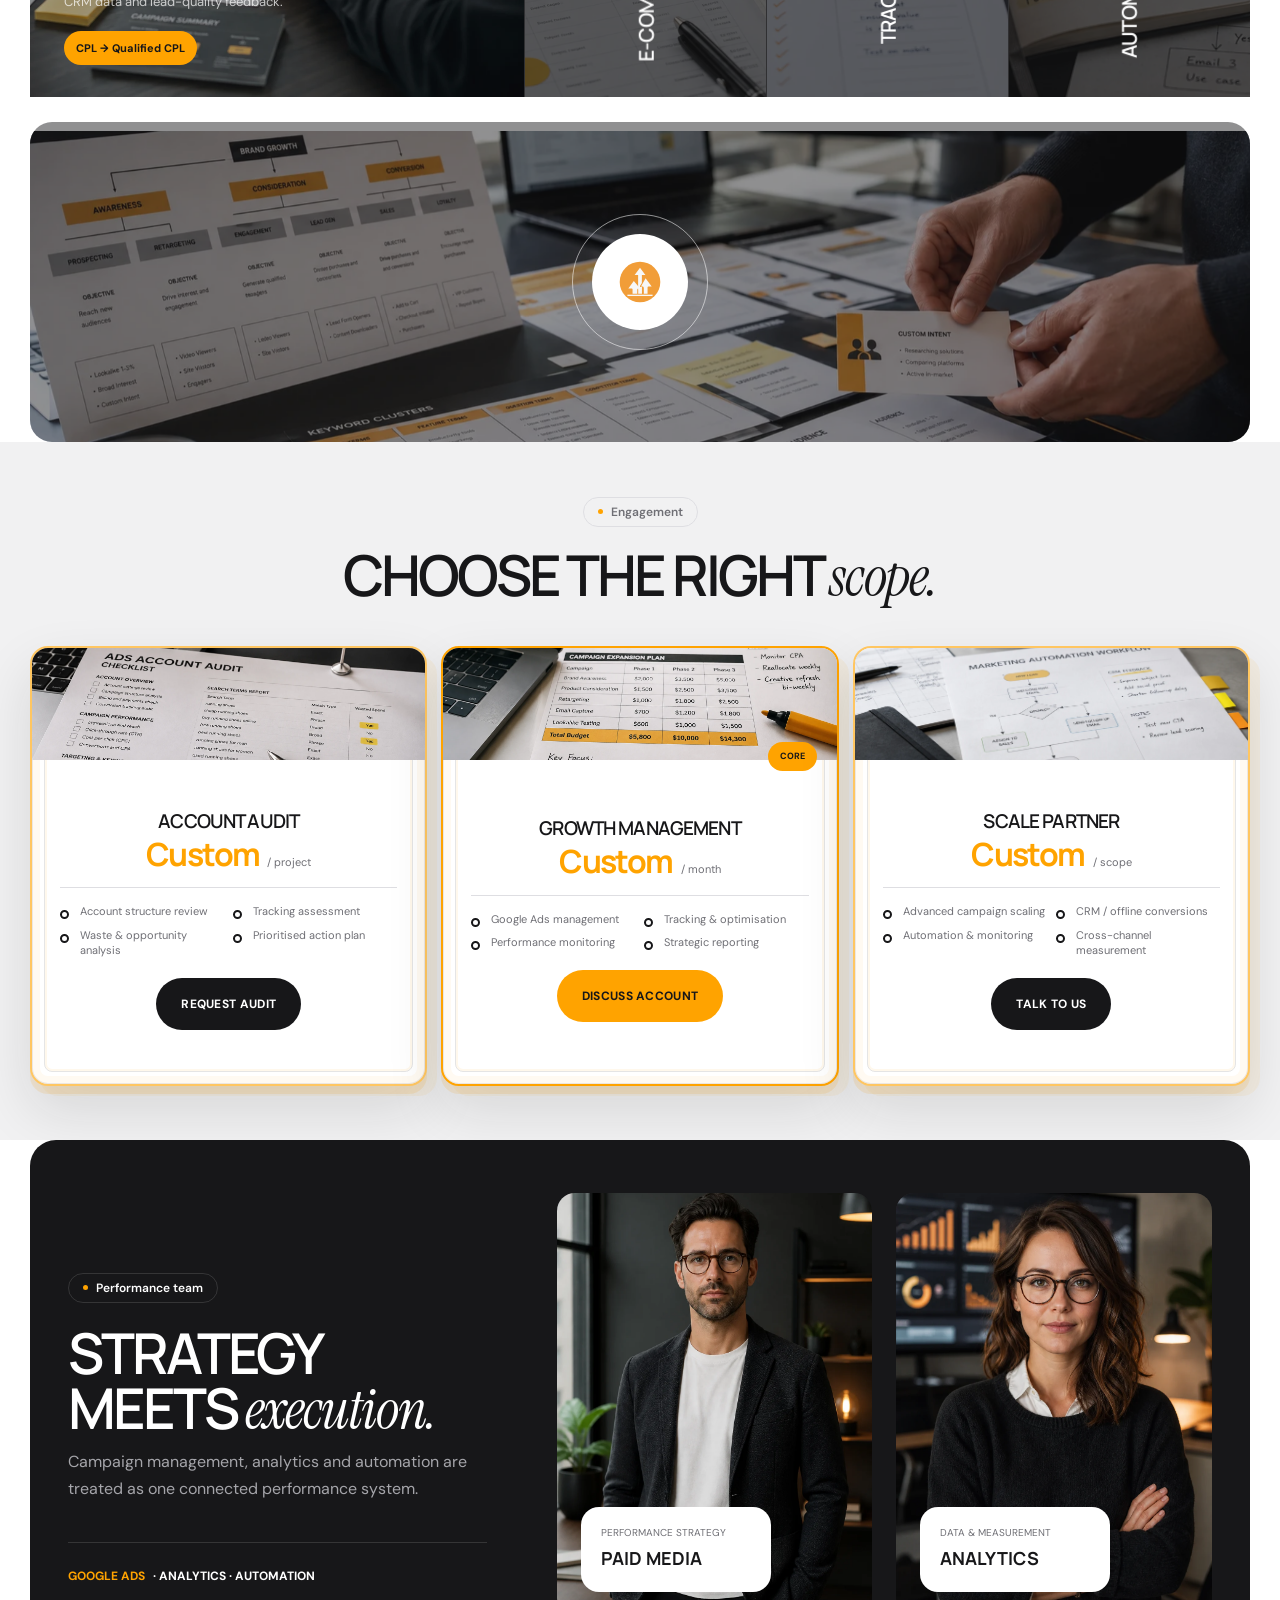
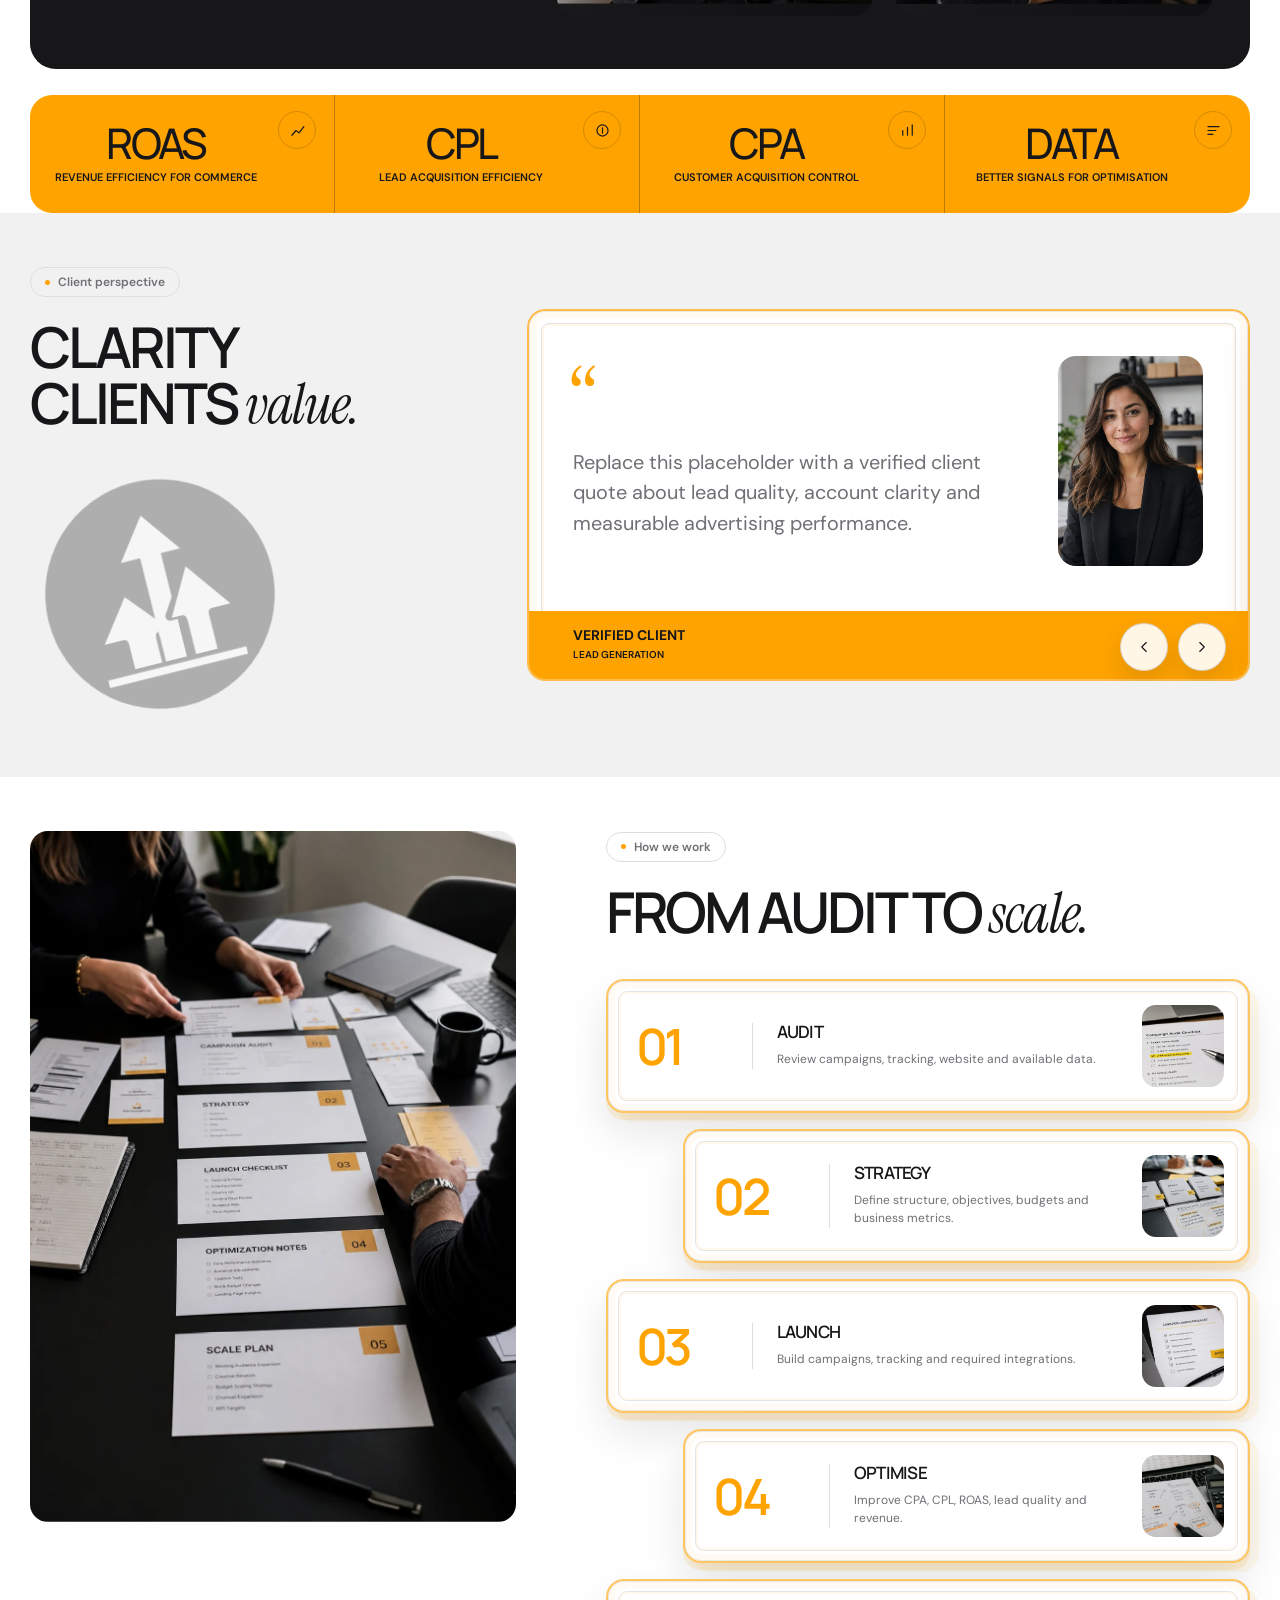
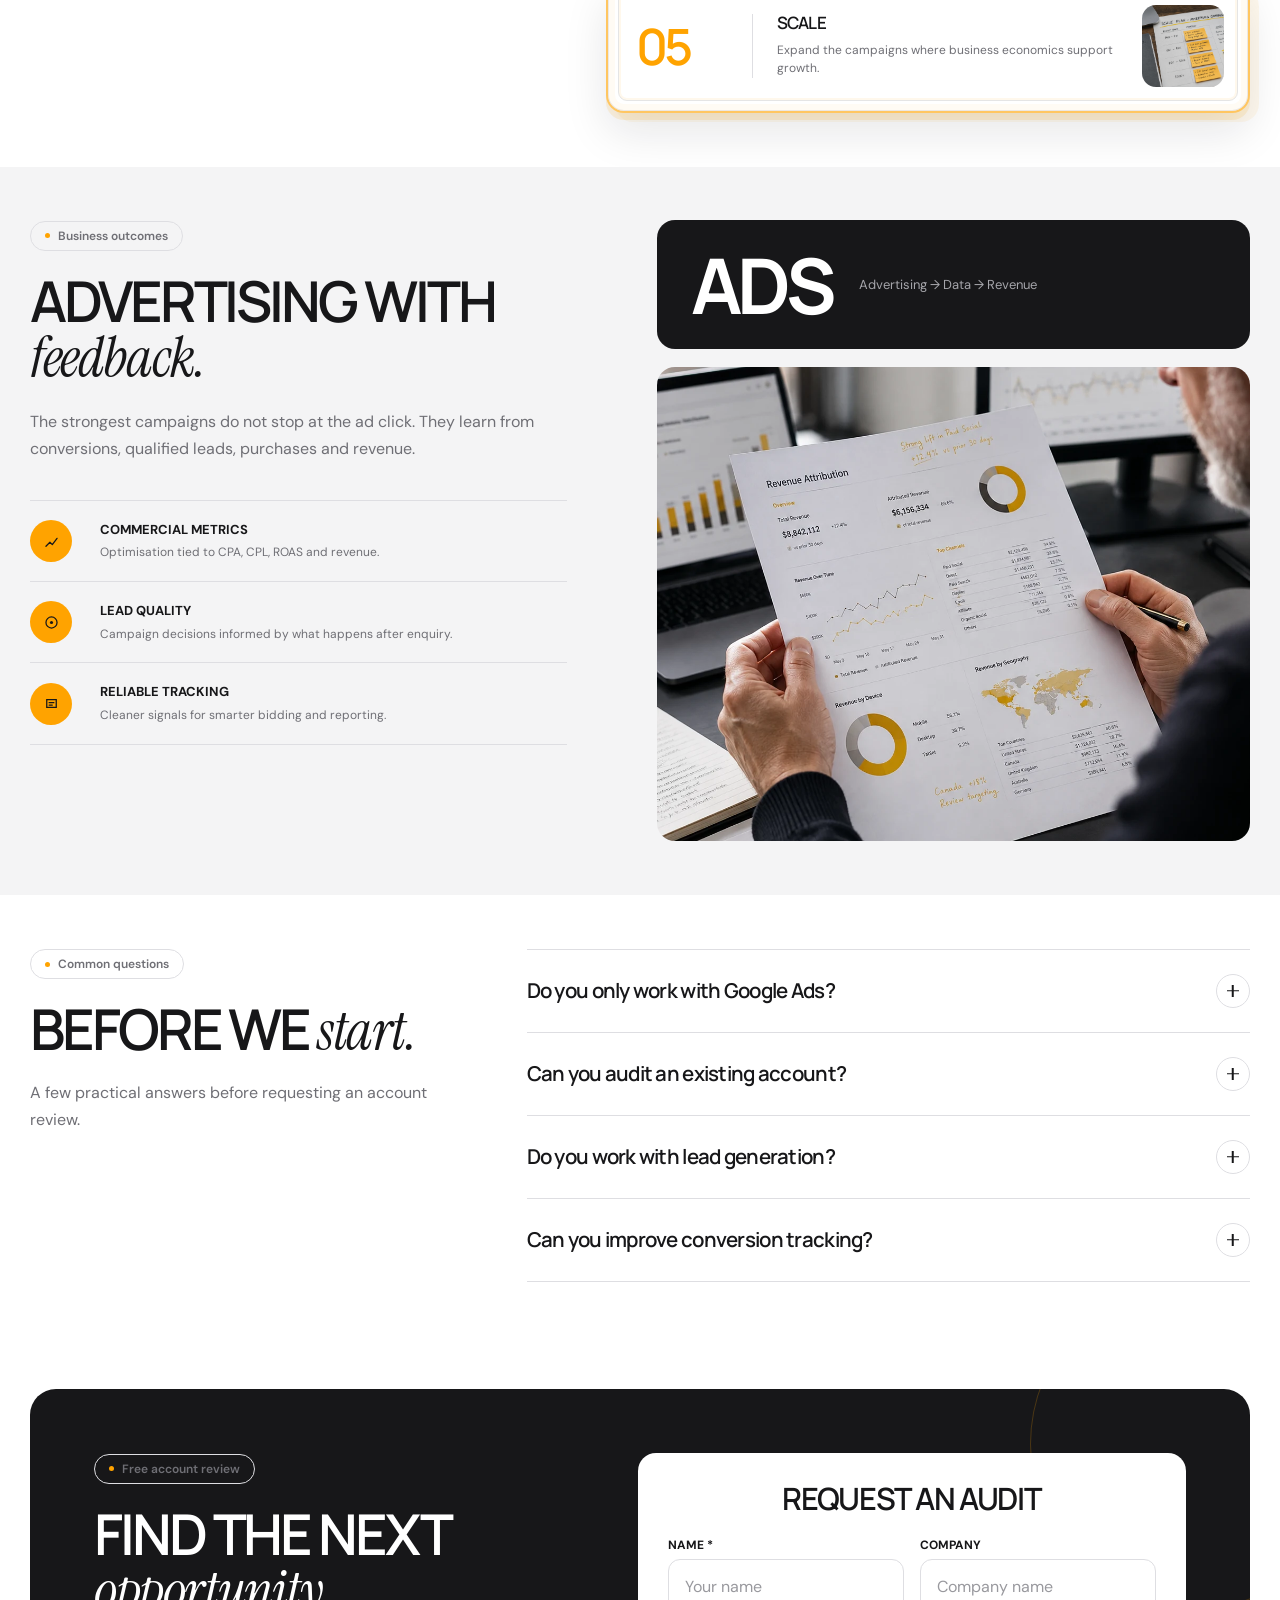
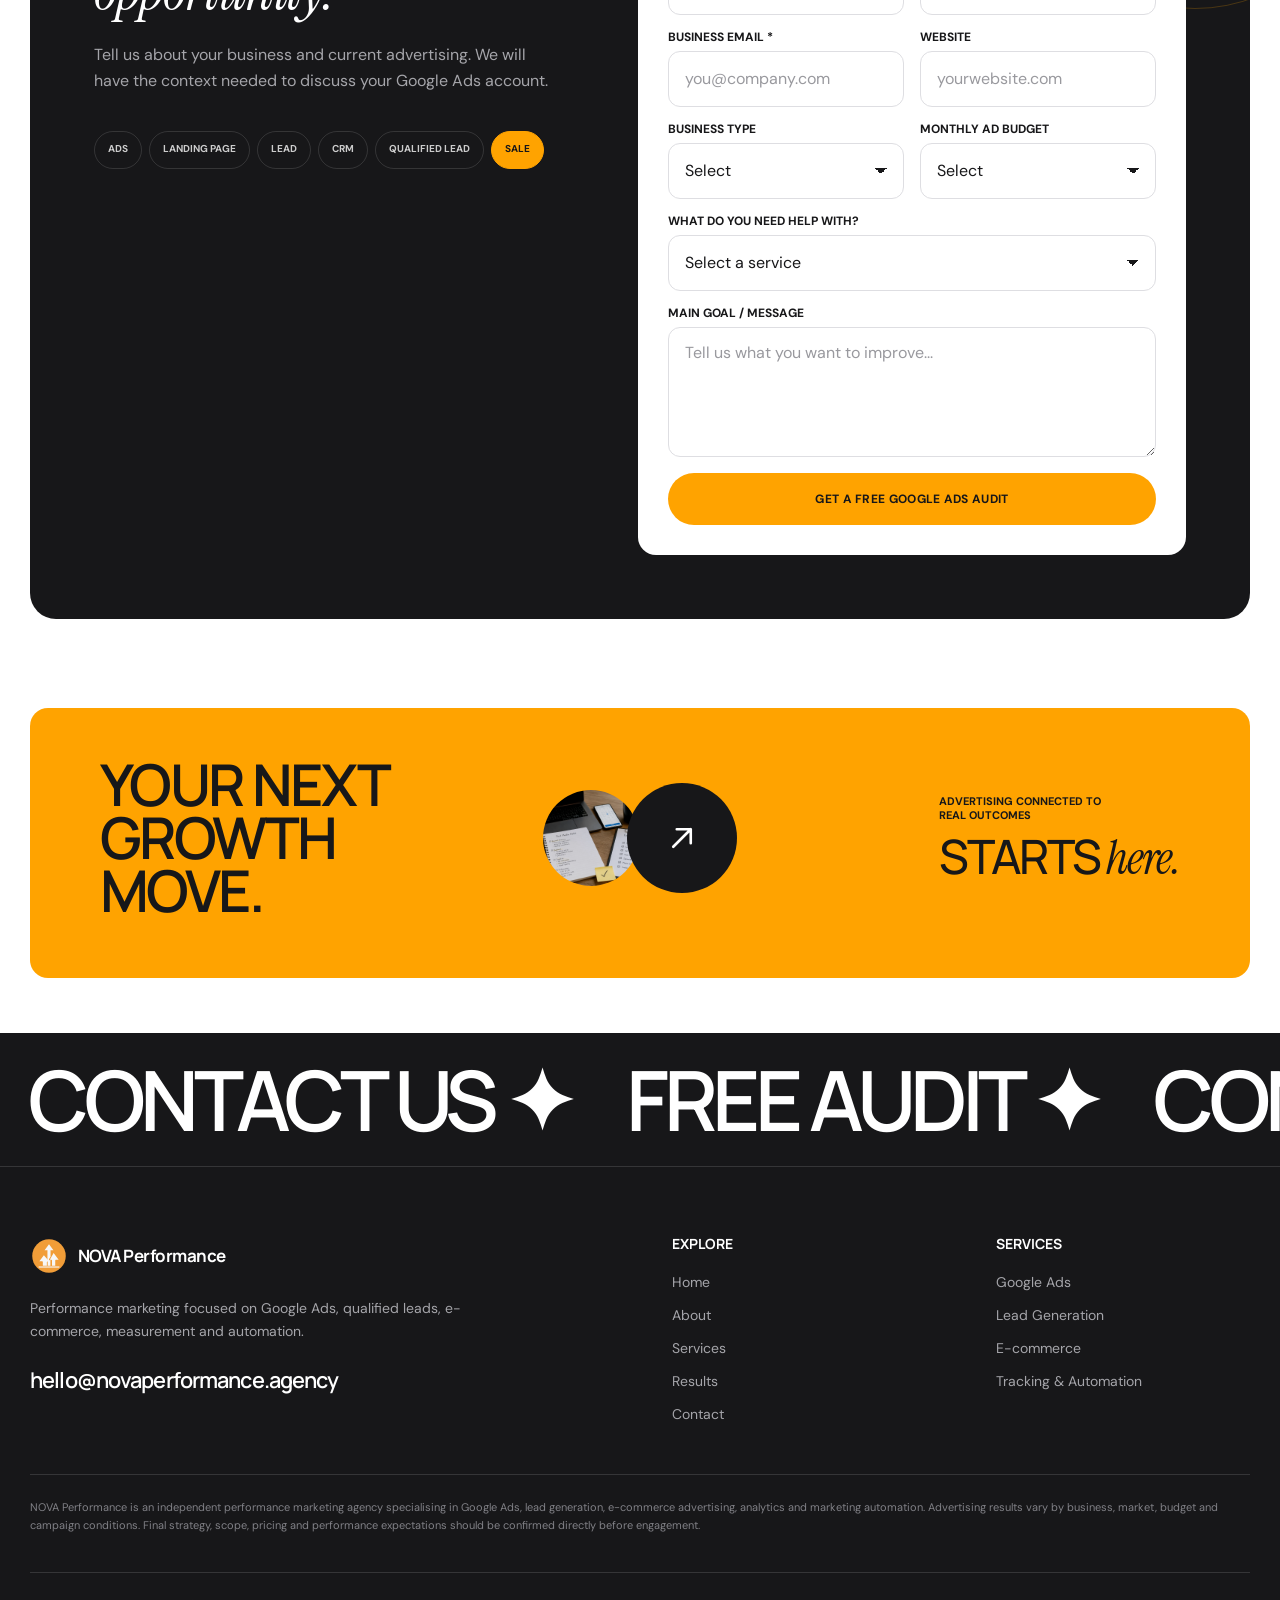
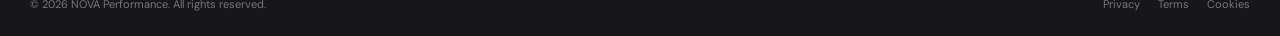
==== commit eefce470: "+" ====
--- a/index.html
+++ b/index.html
@@ -924,6 +924,125 @@
                 <span>Digital solution</span>
                 <strong>Made smarter</strong>
               </div>
+
+            </div>
+
+          </div>
+
+        </div>
+
+      </section>
+
+
+      <section class="section section--light home-performance-system">
+
+        <div class="container">
+
+          <div class="home-performance-system__grid">
+
+
+            <div
+              class="home-performance-system__content"
+              data-aos="fade-right"
+            >
+
+              <span class="mini-label">
+                Connected growth
+              </span>
+
+              <h2 class="section-title home-performance-system__title">
+                One system.<br>
+                <span class="accent-word">
+                  Built for performance.
+                </span>
+              </h2>
+
+              <p class="home-performance-system__text">
+                Paid media, lead quality, e-commerce growth,
+                tracking and automation working as one
+                measurable performance engine.
+              </p>
+
+              <a
+                class="btn btn--accent home-performance-system__cta"
+                href="#contact"
+              >
+                <span>Free Audit</span>
+              </a>
+
+            </div>
+
+
+            <div
+              class="home-performance-system__field"
+              data-performance-system-field
+              data-aos="fade-left"
+              aria-label="Interactive performance marketing system"
+            >
+
+              <button
+                class="home-performance-system__capsule home-performance-system__capsule--google"
+                type="button"
+                data-system-capsule
+              >
+                Google Ads
+              </button>
+
+              <button
+                class="home-performance-system__capsule home-performance-system__capsule--lead"
+                type="button"
+                data-system-capsule
+              >
+                Lead Generation
+              </button>
+
+              <button
+                class="home-performance-system__capsule home-performance-system__capsule--commerce"
+                type="button"
+                data-system-capsule
+              >
+                E-commerce Growth
+              </button>
+
+              <button
+                class="home-performance-system__capsule home-performance-system__capsule--tracking"
+                type="button"
+                data-system-capsule
+              >
+                Tracking & Analytics
+              </button>
+
+              <button
+                class="home-performance-system__capsule home-performance-system__capsule--strategy"
+                type="button"
+                data-system-capsule
+              >
+                Conversion Strategy
+              </button>
+
+              <button
+                class="home-performance-system__capsule home-performance-system__capsule--automation"
+                type="button"
+                data-system-capsule
+              >
+                Automation
+              </button>
+
+              <button
+                class="home-performance-system__capsule home-performance-system__capsule--roas"
+                type="button"
+                data-system-capsule
+              >
+                ROAS
+              </button>
+
+              <button
+                class="home-performance-system__capsule home-performance-system__capsule--cpl"
+                type="button"
+                data-system-capsule
+              >
+                CPL
+              </button>
 
             </div>
 
@@ -2709,125 +2828,6 @@
       </section>
 
 
-      <section class="section section--light home-performance-system">
-
-        <div class="container">
-
-          <div class="home-performance-system__grid">
-
-
-            <div
-              class="home-performance-system__content"
-              data-aos="fade-right"
-            >
-
-              <span class="mini-label">
-                Connected growth
-              </span>
-
-              <h2 class="section-title home-performance-system__title">
-                One system.<br>
-                <span class="accent-word">
-                  Built for performance.
-                </span>
-              </h2>
-
-              <p class="home-performance-system__text">
-                Paid media, lead quality, e-commerce growth,
-                tracking and automation working as one
-                measurable performance engine.
-              </p>
-
-              <a
-                class="btn btn--accent home-performance-system__cta"
-                href="#contact"
-              >
-                <span>Free Audit</span>
-              </a>
-
-            </div>
-
-
-            <div
-              class="home-performance-system__field"
-              data-performance-system-field
-              data-aos="fade-left"
-              aria-label="Interactive performance marketing system"
-            >
-
-              <button
-                class="home-performance-system__capsule home-performance-system__capsule--google"
-                type="button"
-                data-system-capsule
-              >
-                Google Ads
-              </button>
-
-              <button
-                class="home-performance-system__capsule home-performance-system__capsule--lead"
-                type="button"
-                data-system-capsule
-              >
-                Lead Generation
-              </button>
-
-              <button
-                class="home-performance-system__capsule home-performance-system__capsule--commerce"
-                type="button"
-                data-system-capsule
-              >
-                E-commerce Growth
-              </button>
-
-              <button
-                class="home-performance-system__capsule home-performance-system__capsule--tracking"
-                type="button"
-                data-system-capsule
-              >
-                Tracking & Analytics
-              </button>
-
-              <button
-                class="home-performance-system__capsule home-performance-system__capsule--strategy"
-                type="button"
-                data-system-capsule
-              >
-                Conversion Strategy
-              </button>
-
-              <button
-                class="home-performance-system__capsule home-performance-system__capsule--automation"
-                type="button"
-                data-system-capsule
-              >
-                Automation
-              </button>
-
-              <button
-                class="home-performance-system__capsule home-performance-system__capsule--roas"
-                type="button"
-                data-system-capsule
-              >
-                ROAS
-              </button>
-
-              <button
-                class="home-performance-system__capsule home-performance-system__capsule--cpl"
-                type="button"
-                data-system-capsule
-              >
-                CPL
-              </button>
-
-            </div>
-
-          </div>
-
-        </div>
-
-      </section>
-
-
       <section class="section home-faq">
 
         <div class="container">
--- a/assets/css/index.css
+++ b/assets/css/index.css
@@ -295,7 +295,7 @@
 
 
 .home-about {
-  padding-block: clamp(38px, 5vw, 72px);
+  padding-block: clamp(38px, 5vw, 72px) clamp(19px, 2.5vw, 36px);
   overflow: clip;
 }
 
@@ -626,7 +626,7 @@
 
 
 .home-expertise {
-  padding-block: clamp(42px, 5vw, 72px);
+  padding-block: clamp(21px, 2.5vw, 36px);
 }
 
 .home-expertise__panel {
@@ -845,7 +845,7 @@
 
 
 .home-ai {
-  padding-block: clamp(54px, 7vw, 86px);
+  padding-block: clamp(27px, 3.5vw, 43px);
   overflow: visible;
 }
 
@@ -1024,6 +1024,7 @@
 
 
 .home-services {
+  padding-bottom: calc(var(--section-space) / 2);
   background: var(--color-white);
   overflow: hidden;
 }
@@ -2311,7 +2312,7 @@
 .home-performance-system {
   padding-block: clamp(24px, 3vw, 42px);
 
-  overflow: clip;
+  overflow-x: clip;
   background: var(--color-light-soft);
 }
 
@@ -2326,7 +2327,9 @@
 }
 
 .home-performance-system__content {
-  position: relative;
+  position: sticky;
+  top: 112px;
+  align-self: start;
 
   min-width: 0;
 }
@@ -3373,6 +3376,8 @@
   }
 
   .home-performance-system__content {
+    position: static;
+
     text-align: center;
   }
 
@@ -3608,7 +3613,7 @@
   }
 
   .home-expertise {
-    padding-block: 36px;
+    padding-block: 18px;
   }
 
   .home-expertise__panel {
@@ -3684,7 +3689,7 @@
   }
 
   .home-ai {
-    padding-block: 44px;
+    padding-block: 22px;
   }
 
   .home-ai__panel {
